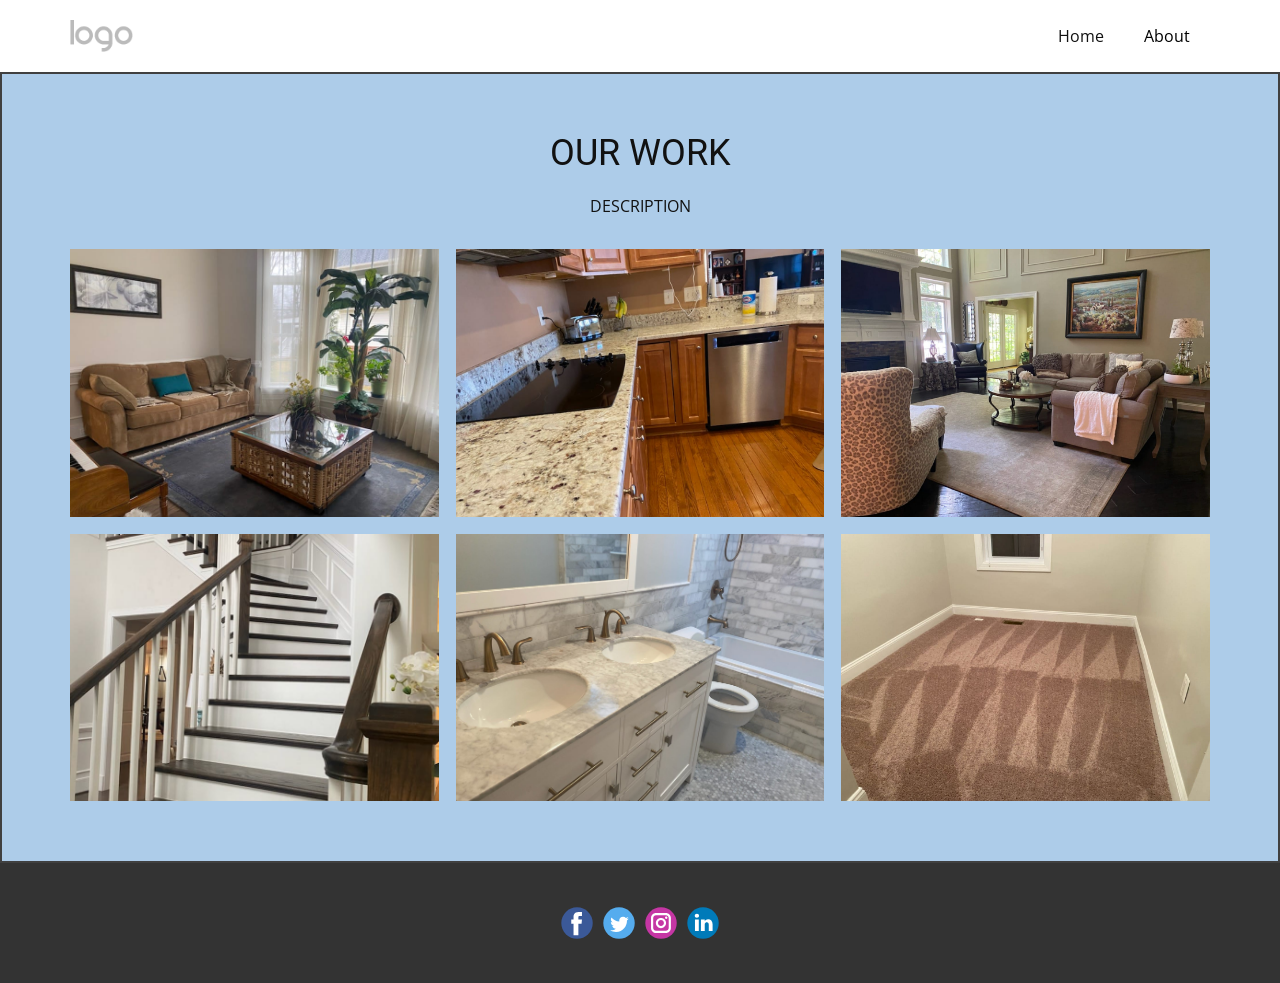
==== About.html @ bfa9fd85 "a" ====
<!DOCTYPE html>
<html style="font-size: 16px;">
  <head>
    <meta name="viewport" content="width=device-width, initial-scale=1.0">
    <meta charset="utf-8">
    <meta name="keywords" content="OUR WORK">
    <meta name="description" content="">
    <meta name="page_type" content="np-template-header-footer-from-plugin">
    <title>About</title>
    <link rel="stylesheet" href="nicepage.css" media="screen">
<link rel="stylesheet" href="About.css" media="screen">
    <script class="u-script" type="text/javascript" src="jquery.js" defer=""></script>
    <script class="u-script" type="text/javascript" src="nicepage.js" defer=""></script>
    <meta name="generator" content="Nicepage 4.6.5, nicepage.com">
    <link id="u-theme-google-font" rel="stylesheet" href="https://fonts.googleapis.com/css?family=Roboto:100,100i,300,300i,400,400i,500,500i,700,700i,900,900i|Open+Sans:300,300i,400,400i,500,500i,600,600i,700,700i,800,800i">
    
    
    <script type="application/ld+json">{
		"@context": "http://schema.org",
		"@type": "Organization",
		"name": "",
		"logo": "images/default-logo.png",
		"sameAs": []
}</script>
    <meta name="theme-color" content="#478ac9">
    <meta property="og:title" content="About">
    <meta property="og:type" content="website">
  </head>
  <body class="u-body u-xl-mode"><header class="u-align-center-sm u-align-center-xs u-clearfix u-header u-header" id="sec-b466"><div class="u-clearfix u-sheet u-sheet-1">
        <nav class="u-align-right u-menu u-menu-dropdown u-offcanvas u-menu-1">
          <div class="menu-collapse" style="font-size: 1rem;">
            <a class="u-button-style u-nav-link" href="#">
              <svg class="u-svg-link" preserveAspectRatio="xMidYMin slice" viewBox="0 0 302 302" style=""><use xmlns:xlink="http://www.w3.org/1999/xlink" xlink:href="#svg-8a8f"></use></svg>
              <svg xmlns="http://www.w3.org/2000/svg" xmlns:xlink="http://www.w3.org/1999/xlink" version="1.1" id="svg-8a8f" x="0px" y="0px" viewBox="0 0 302 302" style="enable-background:new 0 0 302 302;" xml:space="preserve" class="u-svg-content"><g><rect y="36" width="302" height="30"></rect><rect y="236" width="302" height="30"></rect><rect y="136" width="302" height="30"></rect>
</g><g></g><g></g><g></g><g></g><g></g><g></g><g></g><g></g><g></g><g></g><g></g><g></g><g></g><g></g><g></g></svg>
            </a>
          </div>
          <div class="u-custom-menu u-nav-container">
            <ul class="u-nav u-unstyled u-nav-1"><li class="u-nav-item"><a class="u-button-style u-nav-link u-text-active-black u-text-body-color u-text-hover-palette-2-base" href="Home.html" style="padding: 10px 20px;">Home</a>
</li><li class="u-nav-item"><a class="u-button-style u-nav-link u-text-active-black u-text-body-color u-text-hover-palette-2-base" href="About.html" style="padding: 10px 20px;">About</a>
</li></ul>
          </div>
          <div class="u-custom-menu u-nav-container-collapse">
            <div class="u-align-center u-black u-container-style u-inner-container-layout u-opacity u-opacity-95 u-sidenav">
              <div class="u-inner-container-layout u-sidenav-overflow">
                <div class="u-menu-close"></div>
                <ul class="u-align-center u-nav u-popupmenu-items u-unstyled u-nav-2"><li class="u-nav-item"><a class="u-button-style u-nav-link" href="Home.html" style="padding: 10px 20px;">Home</a>
</li><li class="u-nav-item"><a class="u-button-style u-nav-link" href="About.html" style="padding: 10px 20px;">About</a>
</li></ul>
              </div>
            </div>
            <div class="u-black u-menu-overlay u-opacity u-opacity-70"></div>
          </div>
        </nav>
        <a href="" class="u-image u-logo u-image-1" data-image-width="80" data-image-height="40">
          <img src="images/default-logo.png" class="u-logo-image u-logo-image-1">
        </a>
      </div></header>
    <section class="u-align-center u-border-2 u-border-grey-75 u-clearfix u-palette-1-light-2 u-section-1" id="sec-e76c">
      <div class="u-clearfix u-sheet u-valign-middle u-sheet-1">
        <h2 class="u-text u-text-default u-text-1">OUR WORK</h2>
        <p class="u-text u-text-2">DESCRIPTION</p>
        <div class="u-expanded-width u-gallery u-layout-grid u-lightbox u-show-text-on-hover u-gallery-1">
          <div class="u-gallery-inner u-gallery-inner-1">
            <div class="u-effect-fade u-gallery-item">
              <div class="u-back-slide" data-image-width="800" data-image-height="600">
                <img class="u-back-image u-expanded" src="images/sala.jpeg">
              </div>
              <div class="u-over-slide u-shading u-over-slide-1">
                <h3 class="u-gallery-heading"></h3>
                <p class="u-gallery-text"></p>
              </div>
            </div>
            <div class="u-effect-fade u-gallery-item">
              <div class="u-back-slide" data-image-width="1024" data-image-height="768">
                <img class="u-back-image u-expanded" src="images/cosina.jpeg">
              </div>
              <div class="u-over-slide u-shading u-over-slide-2">
                <h3 class="u-gallery-heading"></h3>
                <p class="u-gallery-text"></p>
              </div>
            </div>
            <div class="u-effect-fade u-gallery-item">
              <div class="u-back-slide" data-image-width="1280" data-image-height="960">
                <img class="u-back-image u-expanded" src="images/bigsala-11.jpeg">
              </div>
              <div class="u-over-slide u-shading u-over-slide-3">
                <h3 class="u-gallery-heading"></h3>
                <p class="u-gallery-text"></p>
              </div>
            </div>
            <div class="u-effect-fade u-gallery-item">
              <div class="u-back-slide" data-image-width="768" data-image-height="1024">
                <img class="u-back-image u-expanded" src="images/WhatsAppImage2022-03-14at2.26.53PM1.jpeg">
              </div>
              <div class="u-over-slide u-shading u-over-slide-4">
                <h3 class="u-gallery-heading"></h3>
                <p class="u-gallery-text"></p>
              </div>
            </div>
            <div class="u-effect-fade u-gallery-item">
              <div class="u-back-slide" data-image-width="1600" data-image-height="1200">
                <img class="u-back-image u-expanded" src="images/lavamanos.jpeg">
              </div>
              <div class="u-over-slide u-shading u-over-slide-5">
                <h3 class="u-gallery-heading"></h3>
                <p class="u-gallery-text"></p>
              </div>
            </div>
            <div class="u-effect-fade u-gallery-item">
              <div class="u-back-slide" data-image-width="1280" data-image-height="960">
                <img class="u-back-image u-expanded" src="images/room.jpeg">
              </div>
              <div class="u-over-slide u-shading u-over-slide-6">
                <h3 class="u-gallery-heading"></h3>
                <p class="u-gallery-text"></p>
              </div>
            </div>
          </div>
        </div>
      </div>
    </section>
    
    
    <footer class="u-clearfix u-footer u-grey-80" id="sec-1688"><div class="u-clearfix u-sheet u-sheet-1">
        <div class="u-align-left u-social-icons u-spacing-10 u-social-icons-1">
          <a class="u-social-url" title="facebook" target="_blank" href=""><span class="u-icon u-social-facebook u-social-icon u-icon-1"><svg class="u-svg-link" preserveAspectRatio="xMidYMin slice" viewBox="0 0 112 112" style=""><use xmlns:xlink="http://www.w3.org/1999/xlink" xlink:href="#svg-a291"></use></svg><svg class="u-svg-content" viewBox="0 0 112 112" x="0" y="0" id="svg-a291"><circle fill="currentColor" cx="56.1" cy="56.1" r="55"></circle><path fill="#FFFFFF" d="M73.5,31.6h-9.1c-1.4,0-3.6,0.8-3.6,3.9v8.5h12.6L72,58.3H60.8v40.8H43.9V58.3h-8V43.9h8v-9.2
            c0-6.7,3.1-17,17-17h12.5v13.9H73.5z"></path></svg></span>
          </a>
          <a class="u-social-url" title="twitter" target="_blank" href=""><span class="u-icon u-social-icon u-social-twitter u-icon-2"><svg class="u-svg-link" preserveAspectRatio="xMidYMin slice" viewBox="0 0 112 112" style=""><use xmlns:xlink="http://www.w3.org/1999/xlink" xlink:href="#svg-4e05"></use></svg><svg class="u-svg-content" viewBox="0 0 112 112" x="0" y="0" id="svg-4e05"><circle fill="currentColor" class="st0" cx="56.1" cy="56.1" r="55"></circle><path fill="#FFFFFF" d="M83.8,47.3c0,0.6,0,1.2,0,1.7c0,17.7-13.5,38.2-38.2,38.2C38,87.2,31,85,25,81.2c1,0.1,2.1,0.2,3.2,0.2
            c6.3,0,12.1-2.1,16.7-5.7c-5.9-0.1-10.8-4-12.5-9.3c0.8,0.2,1.7,0.2,2.5,0.2c1.2,0,2.4-0.2,3.5-0.5c-6.1-1.2-10.8-6.7-10.8-13.1
            c0-0.1,0-0.1,0-0.2c1.8,1,3.9,1.6,6.1,1.7c-3.6-2.4-6-6.5-6-11.2c0-2.5,0.7-4.8,1.8-6.7c6.6,8.1,16.5,13.5,27.6,14
            c-0.2-1-0.3-2-0.3-3.1c0-7.4,6-13.4,13.4-13.4c3.9,0,7.3,1.6,9.8,4.2c3.1-0.6,5.9-1.7,8.5-3.3c-1,3.1-3.1,5.8-5.9,7.4
            c2.7-0.3,5.3-1,7.7-2.1C88.7,43,86.4,45.4,83.8,47.3z"></path></svg></span>
          </a>
          <a class="u-social-url" title="instagram" target="_blank" href=""><span class="u-icon u-social-icon u-social-instagram u-icon-3"><svg class="u-svg-link" preserveAspectRatio="xMidYMin slice" viewBox="0 0 112 112" style=""><use xmlns:xlink="http://www.w3.org/1999/xlink" xlink:href="#svg-bc34"></use></svg><svg class="u-svg-content" viewBox="0 0 112 112" x="0" y="0" id="svg-bc34"><circle fill="currentColor" cx="56.1" cy="56.1" r="55"></circle><path fill="#FFFFFF" d="M55.9,38.2c-9.9,0-17.9,8-17.9,17.9C38,66,46,74,55.9,74c9.9,0,17.9-8,17.9-17.9C73.8,46.2,65.8,38.2,55.9,38.2
            z M55.9,66.4c-5.7,0-10.3-4.6-10.3-10.3c-0.1-5.7,4.6-10.3,10.3-10.3c5.7,0,10.3,4.6,10.3,10.3C66.2,61.8,61.6,66.4,55.9,66.4z"></path><path fill="#FFFFFF" d="M74.3,33.5c-2.3,0-4.2,1.9-4.2,4.2s1.9,4.2,4.2,4.2s4.2-1.9,4.2-4.2S76.6,33.5,74.3,33.5z"></path><path fill="#FFFFFF" d="M73.1,21.3H38.6c-9.7,0-17.5,7.9-17.5,17.5v34.5c0,9.7,7.9,17.6,17.5,17.6h34.5c9.7,0,17.5-7.9,17.5-17.5V38.8
            C90.6,29.1,82.7,21.3,73.1,21.3z M83,73.3c0,5.5-4.5,9.9-9.9,9.9H38.6c-5.5,0-9.9-4.5-9.9-9.9V38.8c0-5.5,4.5-9.9,9.9-9.9h34.5
            c5.5,0,9.9,4.5,9.9,9.9V73.3z"></path></svg></span>
          </a>
          <a class="u-social-url" title="linkedin" target="_blank" href=""><span class="u-icon u-social-icon u-social-linkedin u-icon-4"><svg class="u-svg-link" preserveAspectRatio="xMidYMin slice" viewBox="0 0 112 112" style=""><use xmlns:xlink="http://www.w3.org/1999/xlink" xlink:href="#svg-53a0"></use></svg><svg class="u-svg-content" viewBox="0 0 112 112" x="0" y="0" id="svg-53a0"><circle fill="currentColor" cx="56.1" cy="56.1" r="55"></circle><path fill="#FFFFFF" d="M41.3,83.7H27.9V43.4h13.4V83.7z M34.6,37.9L34.6,37.9c-4.6,0-7.5-3.1-7.5-7c0-4,3-7,7.6-7s7.4,3,7.5,7
            C42.2,34.8,39.2,37.9,34.6,37.9z M89.6,83.7H76.2V62.2c0-5.4-1.9-9.1-6.8-9.1c-3.7,0-5.9,2.5-6.9,4.9c-0.4,0.9-0.4,2.1-0.4,3.3v22.5
            H48.7c0,0,0.2-36.5,0-40.3h13.4v5.7c1.8-2.7,5-6.7,12.1-6.7c8.8,0,15.4,5.8,15.4,18.1V83.7z"></path></svg></span>
          </a>
        </div>
      </div></footer>
  
  </body>
</html>
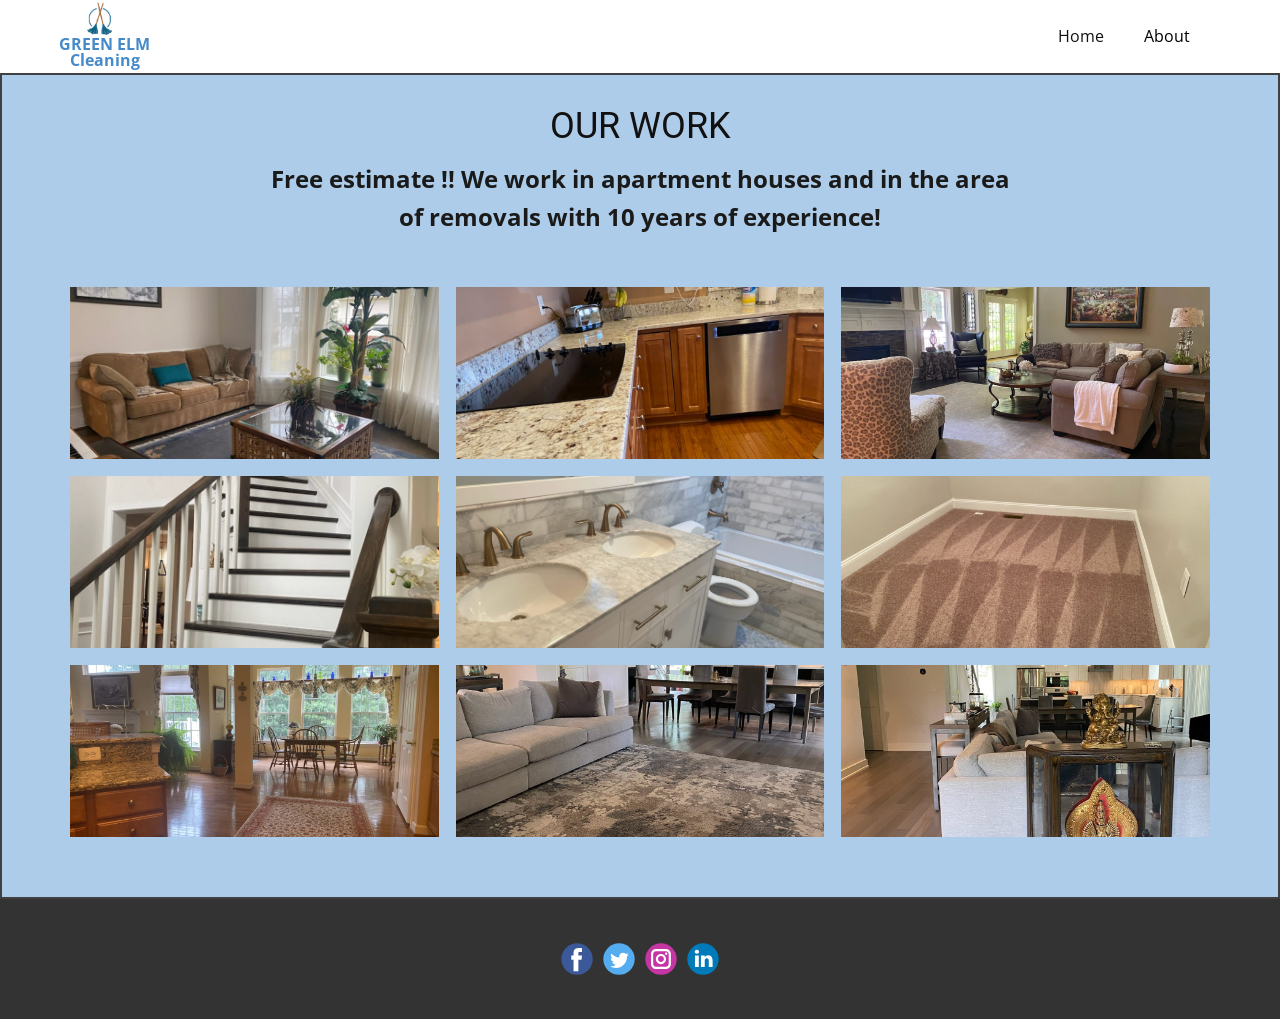
==== commit 75b4a830: "Final" ====
--- a/About.html
+++ b/About.html
@@ -6,11 +6,11 @@
     <meta name="keywords" content="OUR WORK">
     <meta name="description" content="">
     <meta name="page_type" content="np-template-header-footer-from-plugin">
-    <title>About</title>
-    <link rel="stylesheet" href="nicepage.css" media="screen">
+    <title>CleangHouse</title>
+    <link rel="stylesheet" href="fs.css" media="screen">
 <link rel="stylesheet" href="About.css" media="screen">
     <script class="u-script" type="text/javascript" src="jquery.js" defer=""></script>
-    <script class="u-script" type="text/javascript" src="nicepage.js" defer=""></script>
+    <script class="u-script" type="text/javascript" src="script.js" defer=""></script>
     <meta name="generator" content="Nicepage 4.6.5, nicepage.com">
     <link id="u-theme-google-font" rel="stylesheet" href="https://fonts.googleapis.com/css?family=Roboto:100,100i,300,300i,400,400i,500,500i,700,700i,900,900i|Open+Sans:300,300i,400,400i,500,500i,600,600i,700,700i,800,800i">
     
@@ -19,14 +19,17 @@
 		"@context": "http://schema.org",
 		"@type": "Organization",
 		"name": "",
-		"logo": "images/default-logo.png",
+		"logo": "images/Imagen1.png",
 		"sameAs": []
 }</script>
     <meta name="theme-color" content="#478ac9">
     <meta property="og:title" content="About">
     <meta property="og:type" content="website">
   </head>
-  <body class="u-body u-xl-mode"><header class="u-align-center-sm u-align-center-xs u-clearfix u-header u-header" id="sec-b466"><div class="u-clearfix u-sheet u-sheet-1">
+  <body class="u-body u-xl-mode"><header class="u-align-center-sm u-align-center-xs u-clearfix u-header u-header" id="sec-b466"><div class="u-clearfix u-sheet u-valign-bottom u-sheet-1">
+        <a  class="u-image u-logo u-image-1" data-image-width="169" data-image-height="175">
+          <img src="images/Imagen1.png" class="u-logo-image u-logo-image-1">
+        </a>
         <nav class="u-align-right u-menu u-menu-dropdown u-offcanvas u-menu-1">
           <div class="menu-collapse" style="font-size: 1rem;">
             <a class="u-button-style u-nav-link" href="#">
@@ -52,14 +55,20 @@
             <div class="u-black u-menu-overlay u-opacity u-opacity-70"></div>
           </div>
         </nav>
-        <a href="" class="u-image u-logo u-image-1" data-image-width="80" data-image-height="40">
-          <img src="images/default-logo.png" class="u-logo-image u-logo-image-1">
-        </a>
+        <p class="u-text u-text-default u-text-1">
+          <span class="u-text-palette-1-base" style="font-weight: 700;">GREEN ELM</span>
+          <br>
+        </p>
+        <p class="u-text u-text-default u-text-palette-1-dark-1 u-text-2">
+          <span class="u-text-palette-1-base" style="font-weight: 700;"> Cleaning<span style="font-weight: 700;"></span>
+          </span>
+          <br>
+        </p>
       </div></header>
     <section class="u-align-center u-border-2 u-border-grey-75 u-clearfix u-palette-1-light-2 u-section-1" id="sec-e76c">
-      <div class="u-clearfix u-sheet u-valign-middle u-sheet-1">
+      <div class="u-clearfix u-sheet u-sheet-1">
         <h2 class="u-text u-text-default u-text-1">OUR WORK</h2>
-        <p class="u-text u-text-2">DESCRIPTION</p>
+        <p class="u-text u-text-grey-90 u-text-2"> Free estimate !!  We work in apartment houses and in the area of ​​removals with 10 years of experience!</p>
         <div class="u-expanded-width u-gallery u-layout-grid u-lightbox u-show-text-on-hover u-gallery-1">
           <div class="u-gallery-inner u-gallery-inner-1">
             <div class="u-effect-fade u-gallery-item">
@@ -116,34 +125,60 @@
                 <p class="u-gallery-text"></p>
               </div>
             </div>
+            <div class="u-effect-fade u-gallery-item" data-image-width="1280" data-image-height="960">
+              <div class="u-back-slide">
+                <img class="u-back-image u-expanded" src="images/WhatsAppImage2022-03-14at6.04.10PM.jpeg">
+              </div>
+              <div class="u-over-slide u-shading u-over-slide-7">
+                <h3 class="u-gallery-heading"></h3>
+                <p class="u-gallery-text"></p>
+              </div>
+            </div>
+            <div class="u-effect-fade u-gallery-item" data-image-width="1200" data-image-height="1600">
+              <div class="u-back-slide">
+                <img class="u-back-image u-expanded" src="images/WhatsAppImage2022-03-14at6.04.09PM2.jpeg">
+              </div>
+              <div class="u-over-slide u-shading u-over-slide-8">
+                <h3 class="u-gallery-heading"></h3>
+                <p class="u-gallery-text"></p>
+              </div>
+            </div>
+            <div class="u-effect-fade u-gallery-item" data-image-width="1200" data-image-height="1600">
+              <div class="u-back-slide">
+                <img class="u-back-image u-expanded" src="images/WhatsAppImage2022-03-14at6.04.09PM1.jpeg">
+              </div>
+              <div class="u-over-slide u-shading u-over-slide-9">
+                <h3 class="u-gallery-heading"></h3>
+                <p class="u-gallery-text"></p>
+              </div>
+            </div>
           </div>
         </div>
       </div>
     </section>
     
     
-    <footer class="u-clearfix u-footer u-grey-80" id="sec-1688"><div class="u-clearfix u-sheet u-sheet-1">
+    <footer class="u-clearfix u-footer u-grey-80" id="sec-1688"><div class="u-clearfix u-sheet u-valign-middle u-sheet-1">
         <div class="u-align-left u-social-icons u-spacing-10 u-social-icons-1">
-          <a class="u-social-url" title="facebook" target="_blank" href=""><span class="u-icon u-social-facebook u-social-icon u-icon-1"><svg class="u-svg-link" preserveAspectRatio="xMidYMin slice" viewBox="0 0 112 112" style=""><use xmlns:xlink="http://www.w3.org/1999/xlink" xlink:href="#svg-a291"></use></svg><svg class="u-svg-content" viewBox="0 0 112 112" x="0" y="0" id="svg-a291"><circle fill="currentColor" cx="56.1" cy="56.1" r="55"></circle><path fill="#FFFFFF" d="M73.5,31.6h-9.1c-1.4,0-3.6,0.8-3.6,3.9v8.5h12.6L72,58.3H60.8v40.8H43.9V58.3h-8V43.9h8v-9.2
+          <a class="u-social-url" title="facebook" target="_blank"><span class="u-icon u-social-facebook u-social-icon u-icon-1"><svg class="u-svg-link" preserveAspectRatio="xMidYMin slice" viewBox="0 0 112 112" style=""><use xmlns:xlink="http://www.w3.org/1999/xlink" xlink:href="#svg-a291"></use></svg><svg class="u-svg-content" viewBox="0 0 112 112" x="0" y="0" id="svg-a291"><circle fill="currentColor" cx="56.1" cy="56.1" r="55"></circle><path fill="#FFFFFF" d="M73.5,31.6h-9.1c-1.4,0-3.6,0.8-3.6,3.9v8.5h12.6L72,58.3H60.8v40.8H43.9V58.3h-8V43.9h8v-9.2
             c0-6.7,3.1-17,17-17h12.5v13.9H73.5z"></path></svg></span>
           </a>
-          <a class="u-social-url" title="twitter" target="_blank" href=""><span class="u-icon u-social-icon u-social-twitter u-icon-2"><svg class="u-svg-link" preserveAspectRatio="xMidYMin slice" viewBox="0 0 112 112" style=""><use xmlns:xlink="http://www.w3.org/1999/xlink" xlink:href="#svg-4e05"></use></svg><svg class="u-svg-content" viewBox="0 0 112 112" x="0" y="0" id="svg-4e05"><circle fill="currentColor" class="st0" cx="56.1" cy="56.1" r="55"></circle><path fill="#FFFFFF" d="M83.8,47.3c0,0.6,0,1.2,0,1.7c0,17.7-13.5,38.2-38.2,38.2C38,87.2,31,85,25,81.2c1,0.1,2.1,0.2,3.2,0.2
+          <a class="u-social-url" title="twitter" target="_blank"><span class="u-icon u-social-icon u-social-twitter u-icon-2"><svg class="u-svg-link" preserveAspectRatio="xMidYMin slice" viewBox="0 0 112 112" style=""><use xmlns:xlink="http://www.w3.org/1999/xlink" xlink:href="#svg-4e05"></use></svg><svg class="u-svg-content" viewBox="0 0 112 112" x="0" y="0" id="svg-4e05"><circle fill="currentColor" class="st0" cx="56.1" cy="56.1" r="55"></circle><path fill="#FFFFFF" d="M83.8,47.3c0,0.6,0,1.2,0,1.7c0,17.7-13.5,38.2-38.2,38.2C38,87.2,31,85,25,81.2c1,0.1,2.1,0.2,3.2,0.2
             c6.3,0,12.1-2.1,16.7-5.7c-5.9-0.1-10.8-4-12.5-9.3c0.8,0.2,1.7,0.2,2.5,0.2c1.2,0,2.4-0.2,3.5-0.5c-6.1-1.2-10.8-6.7-10.8-13.1
             c0-0.1,0-0.1,0-0.2c1.8,1,3.9,1.6,6.1,1.7c-3.6-2.4-6-6.5-6-11.2c0-2.5,0.7-4.8,1.8-6.7c6.6,8.1,16.5,13.5,27.6,14
             c-0.2-1-0.3-2-0.3-3.1c0-7.4,6-13.4,13.4-13.4c3.9,0,7.3,1.6,9.8,4.2c3.1-0.6,5.9-1.7,8.5-3.3c-1,3.1-3.1,5.8-5.9,7.4
             c2.7-0.3,5.3-1,7.7-2.1C88.7,43,86.4,45.4,83.8,47.3z"></path></svg></span>
           </a>
-          <a class="u-social-url" title="instagram" target="_blank" href=""><span class="u-icon u-social-icon u-social-instagram u-icon-3"><svg class="u-svg-link" preserveAspectRatio="xMidYMin slice" viewBox="0 0 112 112" style=""><use xmlns:xlink="http://www.w3.org/1999/xlink" xlink:href="#svg-bc34"></use></svg><svg class="u-svg-content" viewBox="0 0 112 112" x="0" y="0" id="svg-bc34"><circle fill="currentColor" cx="56.1" cy="56.1" r="55"></circle><path fill="#FFFFFF" d="M55.9,38.2c-9.9,0-17.9,8-17.9,17.9C38,66,46,74,55.9,74c9.9,0,17.9-8,17.9-17.9C73.8,46.2,65.8,38.2,55.9,38.2
+          <a class="u-social-url" title="instagram" target="_blank"><span class="u-icon u-social-icon u-social-instagram u-icon-3"><svg class="u-svg-link" preserveAspectRatio="xMidYMin slice" viewBox="0 0 112 112" style=""><use xmlns:xlink="http://www.w3.org/1999/xlink" xlink:href="#svg-bc34"></use></svg><svg class="u-svg-content" viewBox="0 0 112 112" x="0" y="0" id="svg-bc34"><circle fill="currentColor" cx="56.1" cy="56.1" r="55"></circle><path fill="#FFFFFF" d="M55.9,38.2c-9.9,0-17.9,8-17.9,17.9C38,66,46,74,55.9,74c9.9,0,17.9-8,17.9-17.9C73.8,46.2,65.8,38.2,55.9,38.2
             z M55.9,66.4c-5.7,0-10.3-4.6-10.3-10.3c-0.1-5.7,4.6-10.3,10.3-10.3c5.7,0,10.3,4.6,10.3,10.3C66.2,61.8,61.6,66.4,55.9,66.4z"></path><path fill="#FFFFFF" d="M74.3,33.5c-2.3,0-4.2,1.9-4.2,4.2s1.9,4.2,4.2,4.2s4.2-1.9,4.2-4.2S76.6,33.5,74.3,33.5z"></path><path fill="#FFFFFF" d="M73.1,21.3H38.6c-9.7,0-17.5,7.9-17.5,17.5v34.5c0,9.7,7.9,17.6,17.5,17.6h34.5c9.7,0,17.5-7.9,17.5-17.5V38.8
             C90.6,29.1,82.7,21.3,73.1,21.3z M83,73.3c0,5.5-4.5,9.9-9.9,9.9H38.6c-5.5,0-9.9-4.5-9.9-9.9V38.8c0-5.5,4.5-9.9,9.9-9.9h34.5
             c5.5,0,9.9,4.5,9.9,9.9V73.3z"></path></svg></span>
           </a>
-          <a class="u-social-url" title="linkedin" target="_blank" href=""><span class="u-icon u-social-icon u-social-linkedin u-icon-4"><svg class="u-svg-link" preserveAspectRatio="xMidYMin slice" viewBox="0 0 112 112" style=""><use xmlns:xlink="http://www.w3.org/1999/xlink" xlink:href="#svg-53a0"></use></svg><svg class="u-svg-content" viewBox="0 0 112 112" x="0" y="0" id="svg-53a0"><circle fill="currentColor" cx="56.1" cy="56.1" r="55"></circle><path fill="#FFFFFF" d="M41.3,83.7H27.9V43.4h13.4V83.7z M34.6,37.9L34.6,37.9c-4.6,0-7.5-3.1-7.5-7c0-4,3-7,7.6-7s7.4,3,7.5,7
+          <a class="u-social-url" title="linkedin" target="_blank"><span class="u-icon u-social-icon u-social-linkedin u-icon-4"><svg class="u-svg-link" preserveAspectRatio="xMidYMin slice" viewBox="0 0 112 112" style=""><use xmlns:xlink="http://www.w3.org/1999/xlink" xlink:href="#svg-53a0"></use></svg><svg class="u-svg-content" viewBox="0 0 112 112" x="0" y="0" id="svg-53a0"><circle fill="currentColor" cx="56.1" cy="56.1" r="55"></circle><path fill="#FFFFFF" d="M41.3,83.7H27.9V43.4h13.4V83.7z M34.6,37.9L34.6,37.9c-4.6,0-7.5-3.1-7.5-7c0-4,3-7,7.6-7s7.4,3,7.5,7
             C42.2,34.8,39.2,37.9,34.6,37.9z M89.6,83.7H76.2V62.2c0-5.4-1.9-9.1-6.8-9.1c-3.7,0-5.9,2.5-6.9,4.9c-0.4,0.9-0.4,2.1-0.4,3.3v22.5
             H48.7c0,0,0.2-36.5,0-40.3h13.4v5.7c1.8-2.7,5-6.7,12.1-6.7c8.8,0,15.4,5.8,15.4,18.1V83.7z"></path></svg></span>
           </a>
         </div>
       </div></footer>
-  
   </body>
 </html>
--- a/fs.css
+++ b/fs.css
@@ -0,0 +1,36451 @@
+
+.fr-clearfix::after {
+  clear: both;
+  display: block;
+  content: "";
+  height: 0; }
+
+.fr-hide-by-clipping {
+  position: absolute;
+  width: 1px;
+  height: 1px;
+  padding: 0;
+  margin: -1px;
+  overflow: hidden;
+  clip: rect(0, 0, 0, 0);
+  border: 0; }
+
+.fr-view img.fr-rounded, .fr-view .fr-img-caption.fr-rounded img {
+  border-radius: 10px;
+  -moz-border-radius: 10px;
+  -webkit-border-radius: 10px;
+  -moz-background-clip: padding;
+  -webkit-background-clip: padding-box;
+  background-clip: padding-box; }
+
+.fr-view img.fr-shadow, .fr-view .fr-img-caption.fr-shadow img {
+  -webkit-box-shadow: 10px 10px 5px 0px #cccccc;
+  -moz-box-shadow: 10px 10px 5px 0px #cccccc;
+  box-shadow: 10px 10px 5px 0px #cccccc; }
+
+.fr-view img.fr-bordered, .fr-view .fr-img-caption.fr-bordered img {
+  border: solid 5px #CCC; }
+
+.fr-view img.fr-bordered {
+  -webkit-box-sizing: content-box;
+  -moz-box-sizing: content-box;
+  box-sizing: content-box; }
+
+.fr-view .fr-img-caption.fr-bordered img {
+  -webkit-box-sizing: border-box;
+  -moz-box-sizing: border-box;
+  box-sizing: border-box; }
+
+.fr-view {
+  word-wrap: break-word; }
+  .fr-view span[style~="color:"] a {
+    color: inherit; }
+  .fr-view strong {
+    font-weight: 700; }
+  .fr-view table[border='0'] td:not([class]), .fr-view table[border='0'] th:not([class]), .fr-view table[border='0'] td[class=""], .fr-view table[border='0'] th[class=""] {
+    border-width: 0px; }
+  .fr-view table {
+    border: none;
+    border-collapse: collapse;
+    empty-cells: show;
+    max-width: 100%; }
+    .fr-view table td {
+      min-width: 5px; }
+    .fr-view table.fr-dashed-borders td, .fr-view table.fr-dashed-borders th {
+      border-style: dashed; }
+    .fr-view table.fr-alternate-rows tbody tr:nth-child(2n) {
+      background: whitesmoke; }
+    .fr-view table td, .fr-view table th {
+      border: 1px solid #DDD; }
+      .fr-view table td:empty, .fr-view table th:empty {
+        height: 20px; }
+      .fr-view table td.fr-highlighted, .fr-view table th.fr-highlighted {
+        border: 1px double red; }
+      .fr-view table td.fr-thick, .fr-view table th.fr-thick {
+        border-width: 2px; }
+    .fr-view table th {
+      background: #ececec; }
+  .fr-view hr {
+    clear: both;
+    user-select: none;
+    -o-user-select: none;
+    -moz-user-select: none;
+    -khtml-user-select: none;
+    -webkit-user-select: none;
+    -ms-user-select: none;
+    break-after: always;
+    page-break-after: always; }
+  .fr-view .fr-file {
+    position: relative; }
+    .fr-view .fr-file::after {
+      position: relative;
+      content: "\1F4CE";
+      font-weight: normal; }
+  .fr-view pre {
+    white-space: pre-wrap;
+    word-wrap: break-word;
+    overflow: visible; }
+/*  .fr-view[dir="rtl"] blockquote {
+    border-left: none;
+    border-right: solid 2px #5E35B1;
+    margin-right: 0;
+    padding-right: 5px;
+    padding-left: 0; }
+    .fr-view[dir="rtl"] blockquote blockquote {
+      border-color: #00BCD4; }
+      .fr-view[dir="rtl"] blockquote blockquote blockquote {
+        border-color: #43A047; }
+  .fr-view blockquote {
+    border-left: solid 2px #5E35B1;
+    margin-left: 0;
+    padding-left: 5px;
+    color: #5E35B1; }
+    .fr-view blockquote blockquote {
+      border-color: #00BCD4;
+      color: #00BCD4; }
+      .fr-view blockquote blockquote blockquote {
+        border-color: #43A047;
+        color: #43A047; } */
+  .fr-view span.fr-emoticon {
+    font-weight: normal;
+    font-family: "Apple Color Emoji","Segoe UI Emoji","NotoColorEmoji","Segoe UI Symbol","Android Emoji","EmojiSymbols";
+    display: inline;
+    line-height: 0; }
+    .fr-view span.fr-emoticon.fr-emoticon-img {
+      background-repeat: no-repeat !important;
+      font-size: inherit;
+      height: 1em;
+      width: 1em;
+      min-height: 20px;
+      min-width: 20px;
+      display: inline-block;
+      margin: -.1em .1em .1em;
+      line-height: 1;
+      vertical-align: middle; }
+  .fr-view .fr-text-gray {
+    color: #AAA !important; }
+  .fr-view .fr-text-bordered {
+    border-top: solid 1px #222;
+    border-bottom: solid 1px #222;
+    padding: 10px 0; }
+  .fr-view .fr-text-spaced {
+    letter-spacing: 1px; }
+  .fr-view .fr-text-uppercase {
+    text-transform: uppercase; }
+  .fr-view .fr-class-highlighted {
+    background-color: #ffff00; }
+  .fr-view .fr-class-code {
+    border-color: #cccccc;
+    border-radius: 2px;
+    -moz-border-radius: 2px;
+    -webkit-border-radius: 2px;
+    -moz-background-clip: padding;
+    -webkit-background-clip: padding-box;
+    background-clip: padding-box;
+    background: #f5f5f5;
+    padding: 10px;
+    font-family: "Courier New", Courier, monospace; }
+  .fr-view .fr-class-transparency {
+    opacity: 0.5; }
+  .fr-view img {
+    position: relative;
+    max-width: 100%; }
+    .fr-view img.fr-dib {
+      margin: 10px auto;
+      display: block;
+      float: none;
+      vertical-align: top; }
+      .fr-view img.fr-dib.fr-fil {
+        margin-left: 0;
+        text-align: left; }
+      .fr-view img.fr-dib.fr-fir {
+        margin-right: 0;
+        text-align: right; }
+    .fr-view img.fr-dii {
+      display: inline-block;
+      float: none;
+      vertical-align: bottom;
+      margin-left: 5px;
+      margin-right: 5px;
+      max-width: calc(100% - (2 * 5px)); }
+      .fr-view img.fr-dii.fr-fil {
+        float: left;
+        margin: 10px 15px 10px 0;
+        max-width: calc(100% - 5px); }
+      .fr-view img.fr-dii.fr-fir {
+        float: right;
+        margin: 10px 0 10px 15px;
+        max-width: calc(100% - 5px); }
+  .fr-view span.fr-img-caption {
+    position: relative;
+    max-width: 100%; }
+    .fr-view span.fr-img-caption.fr-dib {
+      margin: 5px auto;
+      display: block;
+      float: none;
+      vertical-align: top; }
+      .fr-view span.fr-img-caption.fr-dib.fr-fil {
+        margin-left: 0;
+        text-align: left; }
+      .fr-view span.fr-img-caption.fr-dib.fr-fir {
+        margin-right: 0;
+        text-align: right; }
+    .fr-view span.fr-img-caption.fr-dii {
+      display: inline-block;
+      float: none;
+      vertical-align: bottom;
+      margin-left: 5px;
+      margin-right: 5px;
+      max-width: calc(100% - (2 * 5px)); }
+      .fr-view span.fr-img-caption.fr-dii.fr-fil {
+        float: left;
+        margin: 5px 5px 5px 0;
+        max-width: calc(100% - 5px); }
+      .fr-view span.fr-img-caption.fr-dii.fr-fir {
+        float: right;
+        margin: 5px 0 5px 5px;
+        max-width: calc(100% - 5px); }
+  .fr-view .fr-video {
+    text-align: center;
+    position: relative; }
+    .fr-view .fr-video.fr-rv {
+      padding-bottom: 56.25%;
+      padding-top: 30px;
+      height: 0;
+      overflow: hidden; }
+      .fr-view .fr-video.fr-rv > iframe, .fr-view .fr-video.fr-rv object, .fr-view .fr-video.fr-rv embed {
+        position: absolute !important;
+        top: 0;
+        left: 0;
+        width: 100%;
+        height: 100%; }
+    .fr-view .fr-video > * {
+      -webkit-box-sizing: content-box;
+      -moz-box-sizing: content-box;
+      box-sizing: content-box;
+      max-width: 100%;
+      border: none; }
+    .fr-view .fr-video.fr-dvb {
+      display: block;
+      clear: both; }
+      .fr-view .fr-video.fr-dvb.fr-fvl {
+        text-align: left; }
+      .fr-view .fr-video.fr-dvb.fr-fvr {
+        text-align: right; }
+    .fr-view .fr-video.fr-dvi {
+      display: inline-block; }
+      .fr-view .fr-video.fr-dvi.fr-fvl {
+        float: left; }
+      .fr-view .fr-video.fr-dvi.fr-fvr {
+        float: right; }
+  .fr-view a.fr-strong {
+    font-weight: 700; }
+  .fr-view a.fr-green {
+    color: green; }
+  .fr-view .fr-img-caption {
+    text-align: center; }
+    .fr-view .fr-img-caption .fr-img-wrap {
+      padding: 0;
+      margin: auto;
+      text-align: center;
+      width: 100%; }
+      .fr-view .fr-img-caption .fr-img-wrap a {
+        display: block; }
+      .fr-view .fr-img-caption .fr-img-wrap img {
+        display: block;
+        margin: auto;
+        width: 100%; }
+      .fr-view .fr-img-caption .fr-img-wrap > span {
+        margin: auto;
+        display: block;
+        padding: 5px 5px 10px;
+        font-size: 14px;
+        font-weight: initial;
+        -webkit-box-sizing: border-box;
+        -moz-box-sizing: border-box;
+        box-sizing: border-box;
+        -webkit-opacity: 0.9;
+        -moz-opacity: 0.9;
+        opacity: 0.9;
+        -ms-filter: "progid:DXImageTransform.Microsoft.Alpha(Opacity=0)";
+        width: 100%;
+        text-align: center; }
+  .fr-view button.fr-rounded, .fr-view input.fr-rounded, .fr-view textarea.fr-rounded {
+    border-radius: 10px;
+    -moz-border-radius: 10px;
+    -webkit-border-radius: 10px;
+    -moz-background-clip: padding;
+    -webkit-background-clip: padding-box;
+    background-clip: padding-box; }
+  .fr-view button.fr-large, .fr-view input.fr-large, .fr-view textarea.fr-large {
+    font-size: 24px; }
+
+/**
+ * Image style.
+ */
+a.fr-view.fr-strong {
+  font-weight: 700; }
+a.fr-view.fr-green {
+  color: green; }
+
+/**
+ * Link style.
+ */
+img.fr-view {
+  position: relative;
+  max-width: 100%; }
+  img.fr-view.fr-dib {
+    margin: 5px auto;
+    display: block;
+    float: none;
+    vertical-align: top; }
+    img.fr-view.fr-dib.fr-fil {
+      margin-left: 0;
+      text-align: left; }
+    img.fr-view.fr-dib.fr-fir {
+      margin-right: 0;
+      text-align: right; }
+  img.fr-view.fr-dii {
+    display: inline-block;
+    float: none;
+    vertical-align: bottom;
+    margin-left: 5px;
+    margin-right: 5px;
+    max-width: calc(100% - (2 * 5px)); }
+    img.fr-view.fr-dii.fr-fil {
+      float: left;
+      margin: 5px 5px 5px 0;
+      max-width: calc(100% - 5px); }
+    img.fr-view.fr-dii.fr-fir {
+      float: right;
+      margin: 5px 0 5px 5px;
+      max-width: calc(100% - 5px); }
+
+span.fr-img-caption.fr-view {
+  position: relative;
+  max-width: 100%; }
+  span.fr-img-caption.fr-view.fr-dib {
+    margin: 5px auto;
+    display: block;
+    float: none;
+    vertical-align: top; }
+    span.fr-img-caption.fr-view.fr-dib.fr-fil {
+      margin-left: 0;
+      text-align: left; }
+    span.fr-img-caption.fr-view.fr-dib.fr-fir {
+      margin-right: 0;
+      text-align: right; }
+  span.fr-img-caption.fr-view.fr-dii {
+    display: inline-block;
+    float: none;
+    vertical-align: bottom;
+    margin-left: 5px;
+    margin-right: 5px;
+    max-width: calc(100% - (2 * 5px)); }
+    span.fr-img-caption.fr-view.fr-dii.fr-fil {
+      float: left;
+      margin: 5px 5px 5px 0;
+      max-width: calc(100% - 5px); }
+    span.fr-img-caption.fr-view.fr-dii.fr-fir {
+      float: right;
+      margin: 5px 0 5px 5px;
+      max-width: calc(100% - 5px); }
+/*end-commonstyles library*/@charset "UTF-8";
+/*! normalize.css v4.1.1 | MIT License | github.com/necolas/normalize.css */
+html {
+  font-family: sans-serif;
+  -ms-text-size-adjust: 100%;
+  -webkit-text-size-adjust: 100%;
+}
+body {
+  margin: 0;
+}
+article,
+aside,
+details,
+figcaption,
+figure,
+footer,
+header,
+main,
+menu,
+nav,
+section,
+summary {
+  display: block;
+}
+audio,
+canvas,
+progress,
+video {
+  display: inline-block;
+}
+audio:not([controls]) {
+  display: none;
+  height: 0;
+}
+progress {
+  vertical-align: baseline;
+}
+template,
+[hidden] {
+  display: none;
+}
+a {
+  background-color: transparent;
+  -webkit-text-decoration-skip: objects;
+}
+a:active,
+a:hover {
+  outline-width: 0;
+}
+abbr[title] {
+  border-bottom: none;
+  text-decoration: underline;
+}
+b,
+strong {
+  font-weight: inherit;
+  font-weight: bold;
+}
+dfn {
+  font-style: italic;
+}
+h1 {
+  font-size: 2em;
+  margin: 0.67em 0;
+}
+mark {
+  background-color: #ff0;
+  color: #000;
+}
+small {
+  font-size: 80%;
+}
+sub,
+sup {
+  font-size: 75%;
+  line-height: 0;
+  position: relative;
+  vertical-align: baseline;
+}
+sub {
+  bottom: -0.25em;
+}
+sup {
+  top: -0.5em;
+}
+img {
+  border-style: none;
+}
+svg:not(:root) {
+  overflow: hidden;
+}
+code,
+kbd,
+pre,
+samp {
+  font-family: monospace,monospace;
+  font-size: 1em;
+}
+hr {
+  box-sizing: content-box;
+  height: 0;
+  overflow: visible;
+}
+button,
+input,
+optgroup,
+select,
+textarea {
+  color: inherit;
+  font: inherit;
+  margin: 0;
+}
+optgroup {
+  font-weight: 700;
+}
+button,
+input {
+  overflow: visible;
+}
+button,
+select {
+  text-transform: none;
+}
+button,
+html [type="button"],
+[type="reset"],
+[type="submit"] {
+  -webkit-appearance: button;
+}
+button::-moz-focus-inner,
+[type="button"]::-moz-focus-inner,
+[type="reset"]::-moz-focus-inner,
+[type="submit"]::-moz-focus-inner {
+  border-style: none;
+  padding: 0;
+}
+button:-moz-focusring,
+[type="button"]:-moz-focusring,
+[type="reset"]:-moz-focusring,
+[type="submit"]:-moz-focusring {
+  outline: 1px dotted ButtonText;
+}
+fieldset {
+  border: 1px solid silver;
+  margin: 0 2px;
+  padding: 0.35em 0.625em 0.75em;
+}
+legend {
+  box-sizing: border-box;
+  color: inherit;
+  display: table;
+  max-width: 100%;
+  padding: 0;
+  white-space: normal;
+}
+textarea {
+  overflow: auto;
+}
+[type="checkbox"],
+[type="radio"] {
+  box-sizing: border-box;
+  padding: 0;
+}
+[type="number"]::-webkit-inner-spin-button,
+[type="number"]::-webkit-outer-spin-button {
+  height: auto;
+}
+[type="search"] {
+  -webkit-appearance: textfield;
+  outline-offset: -2px;
+}
+[type="search"]::-webkit-search-cancel-button,
+[type="search"]::-webkit-search-decoration {
+  -webkit-appearance: none;
+}
+::-webkit-input-placeholder {
+  color: inherit;
+  opacity: 0.54;
+}
+::-webkit-file-upload-button {
+  -webkit-appearance: button;
+  font: inherit;
+}
+ul,
+ol {
+  padding-left: 20px;
+}
+/* Fade effect */
+/* Over effect */
+/* Slide effect */
+/* Over and Slide effect */
+/* Flip Left effect */
+/* Flip Right effect */
+/* Flip Top effect */
+/* Flip Bottom effect */
+/* Wobble Left effect */
+/* Wobble Right effect */
+/* Wobble top effect */
+/* Wobble bottom effect */
+/* Zoom and Rotate Effects */
+/* Utility */
+.u-over-slide {
+  position: absolute;
+  left: 0;
+  top: 0;
+  width: 100%;
+  height: 100%;
+}
+.u-background-effect {
+  overflow: hidden;
+}
+.u-background-effect ~ .u-container-layout {
+  cursor: pointer;
+}
+/* Fade effect */
+.u-effect-fade .u-over-slide {
+  opacity: 0;
+  transition: all 500ms ease;
+}
+.u-effect-fade:hover .u-over-slide,
+.u-effect-fade.u-effect-active .u-over-slide {
+  opacity: 1;
+}
+/* Over effect */
+.u-effect-over-left .u-over-slide {
+  transform: translate(-100%, 0);
+  transition: all 500ms ease;
+}
+.u-effect-over-left:hover .u-over-slide,
+.u-effect-over-left.u-effect-active .u-over-slide {
+  transform: translate(0, 0);
+}
+.u-effect-over-right .u-over-slide {
+  transform: translate(100%, 0);
+  transition: all 500ms ease;
+}
+.u-effect-over-right:hover .u-over-slide,
+.u-effect-over-right.u-effect-active .u-over-slide {
+  transform: translate(0, 0);
+}
+.u-effect-over-top .u-over-slide {
+  transform: translate(0, -100%);
+  transition: all 500ms ease;
+}
+.u-effect-over-top:hover .u-over-slide,
+.u-effect-over-top.u-effect-active .u-over-slide {
+  transform: translate(0, 0);
+}
+.u-effect-over-bottom .u-over-slide {
+  transform: translate(0, 100%);
+  transition: all 500ms ease;
+}
+.u-effect-over-bottom:hover .u-over-slide,
+.u-effect-over-bottom.u-effect-active .u-over-slide {
+  transform: translate(0, 0);
+}
+.u-effect-over-topleft .u-over-slide {
+  transform: translate(-100%, -100%);
+  transition: all 500ms ease;
+}
+.u-effect-over-topleft:hover .u-over-slide,
+.u-effect-over-topleft.u-effect-active .u-over-slide {
+  transform: translate(0, 0);
+}
+.u-effect-over-topright .u-over-slide {
+  transform: translate(100%, -100%);
+  transition: all 500ms ease;
+}
+.u-effect-over-topright:hover .u-over-slide,
+.u-effect-over-topright.u-effect-active .u-over-slide {
+  transform: translate(0, 0);
+}
+.u-effect-over-bottomleft .u-over-slide {
+  transform: translate(-100%, 100%);
+  transition: all 500ms ease;
+}
+.u-effect-over-bottomleft:hover .u-over-slide,
+.u-effect-over-bottomleft.u-effect-active .u-over-slide {
+  transform: translate(0, 0);
+}
+.u-effect-over-bottomright .u-over-slide {
+  transform: translate(100%, 100%);
+  transition: all 500ms ease;
+}
+.u-effect-over-bottomright:hover .u-over-slide,
+.u-effect-over-bottomright.u-effect-active .u-over-slide {
+  transform: translate(0, 0);
+}
+/* Slide effect */
+.u-effect-slide-left .u-over-slide {
+  transform: translate(-100%, 0);
+  transition: all 500ms ease;
+}
+.u-effect-slide-left:hover .u-over-slide,
+.u-effect-slide-left.u-effect-active .u-over-slide {
+  transform: translate(0, 0);
+}
+.u-effect-slide-left .u-back-slide {
+  transition: all 500ms ease;
+}
+.u-effect-slide-left:hover .u-back-slide,
+.u-effect-slide-left.u-effect-active .u-back-slide {
+  transform: translate(100%, 0);
+}
+.u-effect-slide-right .u-over-slide {
+  transform: translate(100%, 0);
+  transition: all 500ms ease;
+}
+.u-effect-slide-right:hover .u-over-slide,
+.u-effect-slide-right.u-effect-active .u-over-slide {
+  transform: translate(0, 0);
+}
+.u-effect-slide-right .u-back-slide {
+  transition: all 500ms ease;
+}
+.u-effect-slide-right:hover .u-back-slide,
+.u-effect-slide-right.u-effect-active .u-back-slide {
+  transform: translate(-100%, 0);
+}
+.u-effect-slide-top .u-over-slide {
+  transform: translate(0, -100%);
+  transition: all 500ms ease;
+}
+.u-effect-slide-top:hover .u-over-slide,
+.u-effect-slide-top.u-effect-active .u-over-slide {
+  transform: translate(0, 0);
+}
+.u-effect-slide-top .u-back-slide {
+  transition: all 500ms ease;
+}
+.u-effect-slide-top:hover .u-back-slide,
+.u-effect-slide-top.u-effect-active .u-back-slide {
+  transform: translate(0, 100%);
+}
+.u-effect-slide-bottom .u-over-slide {
+  transform: translate(0, 100%);
+  transition: all 500ms ease;
+}
+.u-effect-slide-bottom:hover .u-over-slide,
+.u-effect-slide-bottom.u-effect-active .u-over-slide {
+  transform: translate(0, 0);
+}
+.u-effect-slide-bottom .u-back-slide {
+  transition: all 500ms ease;
+}
+.u-effect-slide-bottom:hover .u-back-slide,
+.u-effect-slide-bottom.u-effect-active .u-back-slide {
+  transform: translate(0, -100%);
+}
+.u-effect-slide-topleft .u-over-slide {
+  transform: translate(-100%, -100%);
+  transition: all 500ms ease;
+}
+.u-effect-slide-topleft:hover .u-over-slide,
+.u-effect-slide-topleft.u-effect-active .u-over-slide {
+  transform: translate(0, 0);
+}
+.u-effect-slide-topleft .u-back-slide {
+  transition: all 500ms ease;
+}
+.u-effect-slide-topleft:hover .u-back-slide,
+.u-effect-slide-topleft.u-effect-active .u-back-slide {
+  transform: translate(100%, 100%);
+}
+.u-effect-slide-topright .u-over-slide {
+  transform: translate(100%, -100%);
+  transition: all 500ms ease;
+}
+.u-effect-slide-topright:hover .u-over-slide,
+.u-effect-slide-topright.u-effect-active .u-over-slide {
+  transform: translate(0, 0);
+}
+.u-effect-slide-topright .u-back-slide {
+  transition: all 500ms ease;
+}
+.u-effect-slide-topright:hover .u-back-slide,
+.u-effect-slide-topright.u-effect-active .u-back-slide {
+  transform: translate(-100%, 100%);
+}
+.u-effect-slide-bottomleft .u-over-slide {
+  transform: translate(-100%, 100%);
+  transition: all 500ms ease;
+}
+.u-effect-slide-bottomleft:hover .u-over-slide,
+.u-effect-slide-bottomleft.u-effect-active .u-over-slide {
+  transform: translate(0, 0);
+}
+.u-effect-slide-bottomleft .u-back-slide {
+  transition: all 500ms ease;
+}
+.u-effect-slide-bottomleft:hover .u-back-slide,
+.u-effect-slide-bottomleft.u-effect-active .u-back-slide {
+  transform: translate(100%, -100%);
+}
+.u-effect-slide-bottomright .u-over-slide {
+  transform: translate(100%, 100%);
+  transition: all 500ms ease;
+}
+.u-effect-slide-bottomright:hover .u-over-slide,
+.u-effect-slide-bottomright.u-effect-active .u-over-slide {
+  transform: translate(0, 0);
+}
+.u-effect-slide-bottomright .u-back-slide {
+  transition: all 500ms ease;
+}
+.u-effect-slide-bottomright:hover .u-back-slide,
+.u-effect-slide-bottomright.u-effect-active .u-back-slide {
+  transform: translate(-100%, -100%);
+}
+/* Flip */
+.u-effect-flip-left,
+.u-effect-flip-left .u-slidesWrapper {
+  perspective: 300px;
+}
+.u-effect-flip-left .u-over-slide {
+  opacity: 0;
+  transform: rotateY(180deg);
+  transform-origin: center left;
+  transition: transform 500ms ease, transform-origin 500ms ease, opacity 0ms ease 500ms;
+}
+.u-effect-flip-left:hover .u-over-slide,
+.u-effect-flip-left.u-effect-active .u-over-slide {
+  opacity: 1;
+  transform: rotateY(0deg);
+  transition: transform 500ms ease, transform-origin 500ms ease;
+}
+.u-effect-flip-right,
+.u-effect-flip-right .u-slidesWrapper {
+  perspective: 300px;
+}
+.u-effect-flip-right .u-over-slide {
+  opacity: 0;
+  transform: rotateY(-180deg);
+  transform-origin: center right;
+  transition: transform 500ms ease, transform-origin 500ms ease, opacity 0ms ease 500ms;
+}
+.u-effect-flip-right:hover .u-over-slide,
+.u-effect-flip-right.u-effect-active .u-over-slide {
+  opacity: 1;
+  transform: rotateY(0deg);
+  transition: transform 500ms ease, transform-origin 500ms ease;
+}
+.u-effect-flip-top,
+.u-effect-flip-top .u-slidesWrapper {
+  perspective: 300px;
+}
+.u-effect-flip-top .u-over-slide {
+  opacity: 0;
+  transform: rotateX(-180deg);
+  transform-origin: center top;
+  transition: transform 500ms ease, transform-origin 500ms ease, opacity 0ms ease 500ms;
+}
+.u-effect-flip-top:hover .u-over-slide,
+.u-effect-flip-top.u-effect-active .u-over-slide {
+  opacity: 1;
+  transform: rotateX(0deg);
+  transition: transform 500ms ease, transform-origin 500ms ease;
+}
+.u-effect-flip-bottom,
+.u-effect-flip-bottom .u-slidesWrapper {
+  perspective: 300px;
+}
+.u-effect-flip-bottom .u-over-slide {
+  opacity: 0;
+  transform: rotateX(180deg);
+  transform-origin: center bottom;
+  transition: transform 500ms ease, transform-origin 500ms ease, opacity 0ms ease 500ms;
+}
+.u-effect-flip-bottom:hover .u-over-slide,
+.u-effect-flip-bottom.u-effect-active .u-over-slide {
+  opacity: 1;
+  transform: rotateX(0deg);
+  transition: transform 500ms ease, transform-origin 500ms ease;
+}
+/* Wooble */
+.u-effect-wobble-left,
+.u-effect-wobble-left .u-slidesWrapper {
+  perspective: 300px;
+}
+.u-effect-wobble-left .u-over-slide {
+  opacity: 0;
+  transform: rotateY(130deg);
+  transform-origin: center left;
+  transition: transform 500ms ease, transform-origin 500ms ease, opacity 0ms ease 500ms;
+}
+.u-effect-wobble-left:hover .u-over-slide,
+.u-effect-wobble-left.u-effect-active .u-over-slide {
+  opacity: 1;
+  transform: rotateY(0deg);
+  transform-origin: center right;
+  transition: transform 500ms ease, transform-origin 500ms ease;
+}
+.u-effect-wobble-right,
+.u-effect-wobble-right .u-slidesWrapper {
+  perspective: 300px;
+}
+.u-effect-wobble-right .u-over-slide {
+  opacity: 0;
+  transform: rotateY(-130deg);
+  transform-origin: center right;
+  transition: transform 500ms ease, transform-origin 500ms ease, opacity 0ms ease 500ms;
+}
+.u-effect-wobble-right:hover .u-over-slide,
+.u-effect-wobble-right.u-effect-active .u-over-slide {
+  opacity: 1;
+  transform: rotateY(0deg);
+  transform-origin: center left;
+  transition: transform 500ms ease, transform-origin 500ms ease;
+}
+.u-effect-wobble-top,
+.u-effect-wobble-top .u-slidesWrapper {
+  perspective: 300px;
+}
+.u-effect-wobble-top .u-over-slide {
+  opacity: 0;
+  transform: rotateX(-130deg);
+  transform-origin: center top;
+  transition: transform 500ms ease, transform-origin 500ms ease, opacity 0ms ease 500ms;
+}
+.u-effect-wobble-top:hover .u-over-slide,
+.u-effect-wobble-top.u-effect-active .u-over-slide {
+  opacity: 1;
+  transform: rotateX(0deg);
+  transform-origin: center bottom;
+  transition: transform 500ms ease, transform-origin 500ms ease;
+}
+.u-effect-wobble-bottom,
+.u-effect-wobble-bottom .u-slidesWrapper {
+  perspective: 300px;
+}
+.u-effect-wobble-bottom .u-over-slide {
+  opacity: 0;
+  transform: rotateX(130deg);
+  transform-origin: center bottom;
+  transition: transform 500ms ease, transform-origin 500ms ease, opacity 0ms ease 500ms;
+}
+.u-effect-wobble-bottom:hover .u-over-slide,
+.u-effect-wobble-bottom.u-effect-active .u-over-slide {
+  opacity: 1;
+  transform: rotateX(0deg);
+  transform-origin: center top;
+  transition: transform 500ms ease, transform-origin 500ms ease;
+}
+/* Zoom */
+.u-effect-zoom .u-over-slide {
+  transition: transform 500ms ease;
+  transform: scale(0, 0);
+}
+.u-effect-zoom:hover .u-over-slide,
+.u-effect-zoom.u-effect-active .u-over-slide {
+  transform: scale(1, 1);
+}
+.u-effect-hover-zoom .u-back-slide,
+.u-effect-hover-zoom .u-background-effect-image {
+  transition: transform 500ms ease;
+  transform: scale(1);
+}
+.u-effect-hover-zoom:hover .u-back-slide,
+.u-effect-hover-zoom:hover .u-background-effect-image,
+.u-effect-hover-zoom.u-effect-active .u-back-slide,
+.u-effect-hover-zoom.u-effect-active .u-background-effect-image {
+  transform: scale(var(--effect-scale));
+}
+.u-effect-hover-zoomOut .u-back-slide,
+.u-effect-hover-zoomOut .u-background-effect-image {
+  transition: transform 500ms ease;
+  transform: scale(var(--effect-scale));
+}
+.u-effect-hover-zoomOut:hover .u-back-slide,
+.u-effect-hover-zoomOut:hover .u-background-effect-image,
+.u-effect-hover-zoomOut.u-effect-active .u-back-slide,
+.u-effect-hover-zoomOut.u-effect-active .u-background-effect-image {
+  transform: scale(1);
+}
+.u-effect-hover-liftUp > .u-background-effect {
+  overflow: visible;
+}
+.u-effect-hover-liftUp .u-back-slide,
+.u-effect-hover-liftUp .u-background-effect-image {
+  transition: transform 500ms ease;
+  transform: scale(1);
+}
+.u-effect-hover-liftUp:hover .u-back-slide,
+.u-effect-hover-liftUp.u-effect-active .u-back-slide,
+.u-effect-hover-liftUp:hover .u-background-effect-image,
+.u-effect-hover-liftUp.u-effect-active .u-background-effect-image {
+  transform: scale(var(--effect-scale));
+  z-index: 1;
+}
+.u-effect-hover-liftUp:hover > .u-container-layout {
+  z-index: 2;
+}
+.u-effect-zoom-rotate .u-over-slide {
+  transition: transform 500ms ease;
+  transform: rotate(0deg) scale(0, 0);
+}
+.u-effect-zoom-rotate:hover .u-over-slide,
+.u-effect-zoom-rotate.u-effect-active .u-over-slide {
+  transform: rotate(360deg) scale(1, 1);
+}
+.u-effect-zoom-rotateX .u-over-slide {
+  transition: transform 500ms ease;
+  transform: rotateX(0deg) scale(0, 0);
+}
+.u-effect-zoom-rotateX:hover .u-over-slide,
+.u-effect-zoom-rotateX.u-effect-active .u-over-slide {
+  transform: rotateX(360deg) scale(1, 1);
+}
+.u-effect-zoom-rotateY .u-over-slide {
+  transition: transform 500ms ease;
+  transform: rotateY(0deg) scale(0, 0);
+}
+.u-effect-zoom-rotateY:hover .u-over-slide,
+.u-effect-zoom-rotateY.u-effect-active .u-over-slide {
+  transform: rotateY(360deg) scale(1, 1);
+}
+.u-effect-hover-slide .u-back-image,
+.u-effect-hover-slide .u-background-effect-image {
+  transition-duration: 500ms;
+  transition-timing-function: ease;
+  transition-property: left, right, top, bottom;
+}
+.u-effect-hover-slide .u-effect-hover-slide-direction-right {
+  left: auto;
+}
+.u-effect-hover-slide .u-effect-hover-slide-direction-up {
+  top: auto;
+}
+.u-effect-hover-slide:hover .u-back-image.u-effect-hover-slide-direction-left,
+.u-effect-hover-slide:hover .u-background-effect-image.u-effect-hover-slide-direction-left,
+.u-effect-hover-slide.u-effect-active .u-back-image.u-effect-hover-slide-direction-left,
+.u-effect-hover-slide.u-effect-active .u-background-effect-image.u-effect-hover-slide-direction-left {
+  left: 0 !important;
+}
+.u-effect-hover-slide:hover .u-back-image.u-effect-hover-slide-direction-right,
+.u-effect-hover-slide:hover .u-background-effect-image.u-effect-hover-slide-direction-right,
+.u-effect-hover-slide.u-effect-active .u-back-image.u-effect-hover-slide-direction-right,
+.u-effect-hover-slide.u-effect-active .u-background-effect-image.u-effect-hover-slide-direction-right {
+  right: 0 !important;
+}
+.u-effect-hover-slide:hover .u-back-image.u-effect-hover-slide-direction-up,
+.u-effect-hover-slide:hover .u-background-effect-image.u-effect-hover-slide-direction-up,
+.u-effect-hover-slide.u-effect-active .u-back-image.u-effect-hover-slide-direction-up,
+.u-effect-hover-slide.u-effect-active .u-background-effect-image.u-effect-hover-slide-direction-up {
+  bottom: 0 !important;
+}
+.u-effect-hover-slide:hover .u-back-image.u-effect-hover-slide-direction-down,
+.u-effect-hover-slide:hover .u-background-effect-image.u-effect-hover-slide-direction-down,
+.u-effect-hover-slide.u-effect-active .u-back-image.u-effect-hover-slide-direction-down,
+.u-effect-hover-slide.u-effect-active .u-background-effect-image.u-effect-hover-slide-direction-down {
+  top: 0 !important;
+}
+.u-btn {
+  /*display: inline-block;*/
+  display: table;
+  /*TODO maye need another solution for negative marin*/
+  cursor: pointer;
+  color: inherit;
+  font-size: inherit;
+  font-family: inherit;
+  line-height: inherit;
+  letter-spacing: inherit;
+  text-transform: inherit;
+  font-style: inherit;
+  font-weight: inherit;
+  text-decoration: none;
+  border: 0 none transparent;
+  outline-width: 0;
+  background-color: transparent;
+  margin: 0;
+  -webkit-text-decoration-skip: objects;
+  font-style: initial;
+  white-space: nowrap;
+  -webkit-user-select: none;
+      -ms-user-select: none;
+          user-select: none;
+  vertical-align: middle;
+  text-align: center;
+  padding: 10px 30px;
+  border-radius: 0;
+  align-self: flex-start;
+}
+.u-btn:focus,
+.u-btn:active:focus,
+.u-btn.active:focus {
+  outline: thin dotted;
+  outline: 5px auto -webkit-focus-ring-color;
+  outline-offset: -2px;
+}
+.u-btn:hover,
+.u-btn:focus {
+  text-decoration: none;
+}
+.u-btn:active,
+.u-btn.active {
+  outline: 0;
+  background-image: none;
+}
+.u-btn.disabled,
+.u-btn[disabled] {
+  opacity: 0.6;
+}
+.u-btn-circle {
+  border-radius: 50%;
+}
+.u-btn-rectangle {
+  border-radius: 0 !important;
+}
+.u-text a,
+.u-post-content a,
+.u-tab-item a,
+.u-nav-item a {
+  font-size: inherit;
+  font-family: inherit;
+  line-height: inherit;
+  letter-spacing: inherit;
+  text-transform: inherit;
+}
+.u-text:not(ul):not(ol):not(p):not(.u-post-content):not(.u-block-content):not(.u-product-desc):not(.u-cart-block-content):not(.u-checkout-block-content) a {
+  color: inherit;
+}
+.u-text:not(ul):not(ol):not(p):not(.u-post-content):not(.u-block-content):not(.u-product-desc):not(.u-cart-block-content):not(.u-checkout-block-content) a,
+.u-text:not(ul):not(ol):not(p):not(.u-post-content):not(.u-block-content):not(.u-product-desc):not(.u-cart-block-content):not(.u-checkout-block-content) a:hover {
+  text-decoration: none;
+}
+.u-link,
+a {
+  border-top-width: 0;
+  border-left-width: 0;
+  border-right-width: 0;
+}
+.u-link {
+  display: table;
+  border-style: solid;
+  border-bottom-width: 0;
+  white-space: nowrap;
+  align-self: flex-start;
+}
+.u-link,
+.u-link:hover,
+.u-link:focus {
+  text-decoration: none;
+}
+.u-link:focus,
+.u-link:active:focus,
+.u-link.active:focus {
+  outline: thin dotted;
+  outline: 5px auto -webkit-focus-ring-color;
+  outline-offset: -2px;
+}
+.u-underline,
+.u-underline:hover {
+  text-decoration: underline;
+  border-bottom-width: 0;
+}
+.u-no-underline,
+.u-no-underline:hover {
+  text-decoration: none;
+  border-bottom-width: 0;
+}
+.u-block-content > :first-child,
+.u-product-desc > :first-child,
+.u-product-tab-pane > :first-child,
+.u-post-content > :first-child {
+  margin-top: 0;
+}
+.u-block-content > :last-child,
+.u-product-desc > :last-child,
+.u-product-tab-pane > :last-child,
+.u-post-content > :last-child {
+  margin-bottom: 0;
+}
+.u-block-content p,
+.u-product-desc p,
+.u-product-tab-pane p,
+.u-post-content p {
+  text-decoration: inherit !important;
+  color: inherit !important;
+  font-style: inherit !important;
+  font-size: inherit !important;
+  font-weight: inherit !important;
+  font-family: inherit !important;
+  line-height: inherit !important;
+  letter-spacing: inherit !important;
+  text-transform: inherit !important;
+}
+.u-logo {
+  color: inherit;
+  font-size: inherit;
+  font-family: inherit;
+  line-height: inherit;
+  letter-spacing: inherit;
+  text-transform: inherit;
+  font-style: inherit;
+  font-weight: inherit;
+  text-decoration: none;
+  border: 0 none transparent;
+  outline-width: 0;
+  background-color: transparent;
+  margin: 0;
+  -webkit-text-decoration-skip: objects;
+}
+.u-image.u-logo {
+  display: table;
+  white-space: nowrap;
+}
+.u-image.u-logo img {
+  display: block;
+}
+.u-form-horizontal {
+  display: flex;
+  flex-flow: row;
+  align-items: center;
+  flex-grow: 1;
+}
+.u-input {
+  display: block;
+  width: 100%;
+  padding: 10px 12px;
+  background-image: none;
+  background-clip: padding-box;
+  border: none;
+  border-radius: 3px;
+  transition: border-color ease-in-out 0.15s, box-shadow ease-in-out 0.15s;
+  background-color: transparent;
+  color: inherit;
+  height: auto;
+}
+.u-form-horizontal .u-form-group:not(.u-label-top) label,
+.u-form-horizontal .u-form-group:not(.u-label-top) input,
+.u-form-horizontal .u-form-select-wrapper,
+.u-form-horizontal .u-form-radio-button-wrapper {
+  display: flex;
+  align-items: center;
+  justify-content: center;
+  margin-bottom: 0;
+  flex-grow: 1;
+}
+.u-form-vertical {
+  display: flex;
+  flex-wrap: wrap;
+  align-items: flex-end;
+}
+.u-form-vertical.u-form-spacing-50 {
+  margin-left: -50px;
+  width: calc(100% +  50px);
+}
+.u-form-vertical.u-form-spacing-50 .u-form-group {
+  margin-bottom: 50px;
+  padding-left: 50px;
+}
+.u-form-vertical.u-form-spacing-49 {
+  margin-left: -49px;
+  width: calc(100% +  49px);
+}
+.u-form-vertical.u-form-spacing-49 .u-form-group {
+  margin-bottom: 49px;
+  padding-left: 49px;
+}
+.u-form-vertical.u-form-spacing-48 {
+  margin-left: -48px;
+  width: calc(100% +  48px);
+}
+.u-form-vertical.u-form-spacing-48 .u-form-group {
+  margin-bottom: 48px;
+  padding-left: 48px;
+}
+.u-form-vertical.u-form-spacing-47 {
+  margin-left: -47px;
+  width: calc(100% +  47px);
+}
+.u-form-vertical.u-form-spacing-47 .u-form-group {
+  margin-bottom: 47px;
+  padding-left: 47px;
+}
+.u-form-vertical.u-form-spacing-46 {
+  margin-left: -46px;
+  width: calc(100% +  46px);
+}
+.u-form-vertical.u-form-spacing-46 .u-form-group {
+  margin-bottom: 46px;
+  padding-left: 46px;
+}
+.u-form-vertical.u-form-spacing-45 {
+  margin-left: -45px;
+  width: calc(100% +  45px);
+}
+.u-form-vertical.u-form-spacing-45 .u-form-group {
+  margin-bottom: 45px;
+  padding-left: 45px;
+}
+.u-form-vertical.u-form-spacing-44 {
+  margin-left: -44px;
+  width: calc(100% +  44px);
+}
+.u-form-vertical.u-form-spacing-44 .u-form-group {
+  margin-bottom: 44px;
+  padding-left: 44px;
+}
+.u-form-vertical.u-form-spacing-43 {
+  margin-left: -43px;
+  width: calc(100% +  43px);
+}
+.u-form-vertical.u-form-spacing-43 .u-form-group {
+  margin-bottom: 43px;
+  padding-left: 43px;
+}
+.u-form-vertical.u-form-spacing-42 {
+  margin-left: -42px;
+  width: calc(100% +  42px);
+}
+.u-form-vertical.u-form-spacing-42 .u-form-group {
+  margin-bottom: 42px;
+  padding-left: 42px;
+}
+.u-form-vertical.u-form-spacing-41 {
+  margin-left: -41px;
+  width: calc(100% +  41px);
+}
+.u-form-vertical.u-form-spacing-41 .u-form-group {
+  margin-bottom: 41px;
+  padding-left: 41px;
+}
+.u-form-vertical.u-form-spacing-40 {
+  margin-left: -40px;
+  width: calc(100% +  40px);
+}
+.u-form-vertical.u-form-spacing-40 .u-form-group {
+  margin-bottom: 40px;
+  padding-left: 40px;
+}
+.u-form-vertical.u-form-spacing-39 {
+  margin-left: -39px;
+  width: calc(100% +  39px);
+}
+.u-form-vertical.u-form-spacing-39 .u-form-group {
+  margin-bottom: 39px;
+  padding-left: 39px;
+}
+.u-form-vertical.u-form-spacing-38 {
+  margin-left: -38px;
+  width: calc(100% +  38px);
+}
+.u-form-vertical.u-form-spacing-38 .u-form-group {
+  margin-bottom: 38px;
+  padding-left: 38px;
+}
+.u-form-vertical.u-form-spacing-37 {
+  margin-left: -37px;
+  width: calc(100% +  37px);
+}
+.u-form-vertical.u-form-spacing-37 .u-form-group {
+  margin-bottom: 37px;
+  padding-left: 37px;
+}
+.u-form-vertical.u-form-spacing-36 {
+  margin-left: -36px;
+  width: calc(100% +  36px);
+}
+.u-form-vertical.u-form-spacing-36 .u-form-group {
+  margin-bottom: 36px;
+  padding-left: 36px;
+}
+.u-form-vertical.u-form-spacing-35 {
+  margin-left: -35px;
+  width: calc(100% +  35px);
+}
+.u-form-vertical.u-form-spacing-35 .u-form-group {
+  margin-bottom: 35px;
+  padding-left: 35px;
+}
+.u-form-vertical.u-form-spacing-34 {
+  margin-left: -34px;
+  width: calc(100% +  34px);
+}
+.u-form-vertical.u-form-spacing-34 .u-form-group {
+  margin-bottom: 34px;
+  padding-left: 34px;
+}
+.u-form-vertical.u-form-spacing-33 {
+  margin-left: -33px;
+  width: calc(100% +  33px);
+}
+.u-form-vertical.u-form-spacing-33 .u-form-group {
+  margin-bottom: 33px;
+  padding-left: 33px;
+}
+.u-form-vertical.u-form-spacing-32 {
+  margin-left: -32px;
+  width: calc(100% +  32px);
+}
+.u-form-vertical.u-form-spacing-32 .u-form-group {
+  margin-bottom: 32px;
+  padding-left: 32px;
+}
+.u-form-vertical.u-form-spacing-31 {
+  margin-left: -31px;
+  width: calc(100% +  31px);
+}
+.u-form-vertical.u-form-spacing-31 .u-form-group {
+  margin-bottom: 31px;
+  padding-left: 31px;
+}
+.u-form-vertical.u-form-spacing-30 {
+  margin-left: -30px;
+  width: calc(100% +  30px);
+}
+.u-form-vertical.u-form-spacing-30 .u-form-group {
+  margin-bottom: 30px;
+  padding-left: 30px;
+}
+.u-form-vertical.u-form-spacing-29 {
+  margin-left: -29px;
+  width: calc(100% +  29px);
+}
+.u-form-vertical.u-form-spacing-29 .u-form-group {
+  margin-bottom: 29px;
+  padding-left: 29px;
+}
+.u-form-vertical.u-form-spacing-28 {
+  margin-left: -28px;
+  width: calc(100% +  28px);
+}
+.u-form-vertical.u-form-spacing-28 .u-form-group {
+  margin-bottom: 28px;
+  padding-left: 28px;
+}
+.u-form-vertical.u-form-spacing-27 {
+  margin-left: -27px;
+  width: calc(100% +  27px);
+}
+.u-form-vertical.u-form-spacing-27 .u-form-group {
+  margin-bottom: 27px;
+  padding-left: 27px;
+}
+.u-form-vertical.u-form-spacing-26 {
+  margin-left: -26px;
+  width: calc(100% +  26px);
+}
+.u-form-vertical.u-form-spacing-26 .u-form-group {
+  margin-bottom: 26px;
+  padding-left: 26px;
+}
+.u-form-vertical.u-form-spacing-25 {
+  margin-left: -25px;
+  width: calc(100% +  25px);
+}
+.u-form-vertical.u-form-spacing-25 .u-form-group {
+  margin-bottom: 25px;
+  padding-left: 25px;
+}
+.u-form-vertical.u-form-spacing-24 {
+  margin-left: -24px;
+  width: calc(100% +  24px);
+}
+.u-form-vertical.u-form-spacing-24 .u-form-group {
+  margin-bottom: 24px;
+  padding-left: 24px;
+}
+.u-form-vertical.u-form-spacing-23 {
+  margin-left: -23px;
+  width: calc(100% +  23px);
+}
+.u-form-vertical.u-form-spacing-23 .u-form-group {
+  margin-bottom: 23px;
+  padding-left: 23px;
+}
+.u-form-vertical.u-form-spacing-22 {
+  margin-left: -22px;
+  width: calc(100% +  22px);
+}
+.u-form-vertical.u-form-spacing-22 .u-form-group {
+  margin-bottom: 22px;
+  padding-left: 22px;
+}
+.u-form-vertical.u-form-spacing-21 {
+  margin-left: -21px;
+  width: calc(100% +  21px);
+}
+.u-form-vertical.u-form-spacing-21 .u-form-group {
+  margin-bottom: 21px;
+  padding-left: 21px;
+}
+.u-form-vertical.u-form-spacing-20 {
+  margin-left: -20px;
+  width: calc(100% +  20px);
+}
+.u-form-vertical.u-form-spacing-20 .u-form-group {
+  margin-bottom: 20px;
+  padding-left: 20px;
+}
+.u-form-vertical.u-form-spacing-19 {
+  margin-left: -19px;
+  width: calc(100% +  19px);
+}
+.u-form-vertical.u-form-spacing-19 .u-form-group {
+  margin-bottom: 19px;
+  padding-left: 19px;
+}
+.u-form-vertical.u-form-spacing-18 {
+  margin-left: -18px;
+  width: calc(100% +  18px);
+}
+.u-form-vertical.u-form-spacing-18 .u-form-group {
+  margin-bottom: 18px;
+  padding-left: 18px;
+}
+.u-form-vertical.u-form-spacing-17 {
+  margin-left: -17px;
+  width: calc(100% +  17px);
+}
+.u-form-vertical.u-form-spacing-17 .u-form-group {
+  margin-bottom: 17px;
+  padding-left: 17px;
+}
+.u-form-vertical.u-form-spacing-16 {
+  margin-left: -16px;
+  width: calc(100% +  16px);
+}
+.u-form-vertical.u-form-spacing-16 .u-form-group {
+  margin-bottom: 16px;
+  padding-left: 16px;
+}
+.u-form-vertical.u-form-spacing-15 {
+  margin-left: -15px;
+  width: calc(100% +  15px);
+}
+.u-form-vertical.u-form-spacing-15 .u-form-group {
+  margin-bottom: 15px;
+  padding-left: 15px;
+}
+.u-form-vertical.u-form-spacing-14 {
+  margin-left: -14px;
+  width: calc(100% +  14px);
+}
+.u-form-vertical.u-form-spacing-14 .u-form-group {
+  margin-bottom: 14px;
+  padding-left: 14px;
+}
+.u-form-vertical.u-form-spacing-13 {
+  margin-left: -13px;
+  width: calc(100% +  13px);
+}
+.u-form-vertical.u-form-spacing-13 .u-form-group {
+  margin-bottom: 13px;
+  padding-left: 13px;
+}
+.u-form-vertical.u-form-spacing-12 {
+  margin-left: -12px;
+  width: calc(100% +  12px);
+}
+.u-form-vertical.u-form-spacing-12 .u-form-group {
+  margin-bottom: 12px;
+  padding-left: 12px;
+}
+.u-form-vertical.u-form-spacing-11 {
+  margin-left: -11px;
+  width: calc(100% +  11px);
+}
+.u-form-vertical.u-form-spacing-11 .u-form-group {
+  margin-bottom: 11px;
+  padding-left: 11px;
+}
+.u-form-vertical.u-form-spacing-10 {
+  margin-left: -10px;
+  width: calc(100% +  10px);
+}
+.u-form-vertical.u-form-spacing-10 .u-form-group {
+  margin-bottom: 10px;
+  padding-left: 10px;
+}
+.u-form-vertical.u-form-spacing-9 {
+  margin-left: -9px;
+  width: calc(100% +  9px);
+}
+.u-form-vertical.u-form-spacing-9 .u-form-group {
+  margin-bottom: 9px;
+  padding-left: 9px;
+}
+.u-form-vertical.u-form-spacing-8 {
+  margin-left: -8px;
+  width: calc(100% +  8px);
+}
+.u-form-vertical.u-form-spacing-8 .u-form-group {
+  margin-bottom: 8px;
+  padding-left: 8px;
+}
+.u-form-vertical.u-form-spacing-7 {
+  margin-left: -7px;
+  width: calc(100% +  7px);
+}
+.u-form-vertical.u-form-spacing-7 .u-form-group {
+  margin-bottom: 7px;
+  padding-left: 7px;
+}
+.u-form-vertical.u-form-spacing-6 {
+  margin-left: -6px;
+  width: calc(100% +  6px);
+}
+.u-form-vertical.u-form-spacing-6 .u-form-group {
+  margin-bottom: 6px;
+  padding-left: 6px;
+}
+.u-form-vertical.u-form-spacing-5 {
+  margin-left: -5px;
+  width: calc(100% +  5px);
+}
+.u-form-vertical.u-form-spacing-5 .u-form-group {
+  margin-bottom: 5px;
+  padding-left: 5px;
+}
+.u-form-vertical.u-form-spacing-4 {
+  margin-left: -4px;
+  width: calc(100% +  4px);
+}
+.u-form-vertical.u-form-spacing-4 .u-form-group {
+  margin-bottom: 4px;
+  padding-left: 4px;
+}
+.u-form-vertical.u-form-spacing-3 {
+  margin-left: -3px;
+  width: calc(100% +  3px);
+}
+.u-form-vertical.u-form-spacing-3 .u-form-group {
+  margin-bottom: 3px;
+  padding-left: 3px;
+}
+.u-form-vertical.u-form-spacing-2 {
+  margin-left: -2px;
+  width: calc(100% +  2px);
+}
+.u-form-vertical.u-form-spacing-2 .u-form-group {
+  margin-bottom: 2px;
+  padding-left: 2px;
+}
+.u-form-vertical.u-form-spacing-1 {
+  margin-left: -1px;
+  width: calc(100% +  1px);
+}
+.u-form-vertical.u-form-spacing-1 .u-form-group {
+  margin-bottom: 1px;
+  padding-left: 1px;
+}
+.u-form-vertical.u-form-spacing-0 {
+  margin-left: 0px;
+  width: calc(100% +  0px);
+}
+.u-form-vertical.u-form-spacing-0 .u-form-group {
+  margin-bottom: 0px;
+  padding-left: 0px;
+}
+.u-form-vertical .u-form-group {
+  width: 100%;
+}
+.u-form-vertical .u-label-left {
+  display: flex;
+}
+.u-form-vertical .u-label-left label {
+  flex: none;
+  width: 100px;
+}
+.u-form-vertical .u-label-left label + input,
+.u-form-vertical .u-label-left label + textarea {
+  flex-grow: 1;
+}
+.u-form-vertical .u-form-submit.u-label-left label {
+  pointer-events: none;
+}
+.u-form-vertical .u-form-submit.u-label-left .u-btn-submit {
+  pointer-events: auto;
+}
+.u-form-vertical .u-form-partition-factor-10 {
+  width: 10%;
+}
+.u-form-vertical .u-form-partition-factor-9 {
+  width: 11.11111111%;
+}
+.u-form-vertical .u-form-partition-factor-8 {
+  width: 12.5%;
+}
+.u-form-vertical .u-form-partition-factor-7 {
+  width: 14.28571429%;
+}
+.u-form-vertical .u-form-partition-factor-6 {
+  width: 16.66666667%;
+}
+.u-form-vertical .u-form-partition-factor-5 {
+  width: 20%;
+}
+.u-form-vertical .u-form-partition-factor-4 {
+  width: 25%;
+}
+.u-form-vertical .u-form-partition-factor-3 {
+  width: 33.33333333%;
+}
+.u-form-vertical .u-form-partition-factor-2 {
+  width: 50%;
+}
+.u-form-vertical .u-form-partition-factor-1 {
+  width: 100%;
+}
+@media (max-width: 575px) {
+  .u-form-vertical .u-form-group {
+    width: 100%;
+  }
+}
+.u-form-horizontal .u-form-group:not(.u-label-top) {
+  display: flex;
+  flex: 0 0 auto;
+  flex-flow: row nowrap;
+  align-items: center;
+  margin-bottom: 0;
+  flex-grow: 1;
+}
+.u-form-horizontal .u-form-submit {
+  display: flex;
+  flex-grow: 0 !important;
+}
+.u-form-horizontal .u-form-group.u-label-top.u-form-submit {
+  align-self: flex-end;
+}
+.u-form-horizontal .u-form-group:not(.u-label-top) label {
+  display: flex;
+  flex-grow: 0;
+  margin-right: 10px;
+}
+.u-form-horizontal .u-form-group:not(.u-label-top) .u-input {
+  display: flex;
+  width: 0;
+  vertical-align: middle;
+  flex-grow: 1;
+  flex-shrink: 1;
+  min-width: 0px;
+}
+.u-label-none label {
+  display: none !important;
+}
+.u-form-horizontal .input-group {
+  width: auto;
+}
+.u-form-control-hidden {
+  display: none !important;
+}
+.u-form-horizontal .u-btn-submit,
+.u-form-vertical .u-btn-submit {
+  margin-top: 1px;
+  margin-bottom: 1px;
+  position: relative;
+}
+.u-form-horizontal .u-form-group:not(.u-label-top) {
+  flex-shrink: 1;
+  min-width: 0;
+}
+/* ********  spacing ******** */
+.u-form-horizontal.u-form-spacing-50 .u-form-group {
+  margin-right: 50px;
+}
+.u-form-horizontal.u-form-spacing-49 .u-form-group {
+  margin-right: 49px;
+}
+.u-form-horizontal.u-form-spacing-48 .u-form-group {
+  margin-right: 48px;
+}
+.u-form-horizontal.u-form-spacing-47 .u-form-group {
+  margin-right: 47px;
+}
+.u-form-horizontal.u-form-spacing-46 .u-form-group {
+  margin-right: 46px;
+}
+.u-form-horizontal.u-form-spacing-45 .u-form-group {
+  margin-right: 45px;
+}
+.u-form-horizontal.u-form-spacing-44 .u-form-group {
+  margin-right: 44px;
+}
+.u-form-horizontal.u-form-spacing-43 .u-form-group {
+  margin-right: 43px;
+}
+.u-form-horizontal.u-form-spacing-42 .u-form-group {
+  margin-right: 42px;
+}
+.u-form-horizontal.u-form-spacing-41 .u-form-group {
+  margin-right: 41px;
+}
+.u-form-horizontal.u-form-spacing-40 .u-form-group {
+  margin-right: 40px;
+}
+.u-form-horizontal.u-form-spacing-39 .u-form-group {
+  margin-right: 39px;
+}
+.u-form-horizontal.u-form-spacing-38 .u-form-group {
+  margin-right: 38px;
+}
+.u-form-horizontal.u-form-spacing-37 .u-form-group {
+  margin-right: 37px;
+}
+.u-form-horizontal.u-form-spacing-36 .u-form-group {
+  margin-right: 36px;
+}
+.u-form-horizontal.u-form-spacing-35 .u-form-group {
+  margin-right: 35px;
+}
+.u-form-horizontal.u-form-spacing-34 .u-form-group {
+  margin-right: 34px;
+}
+.u-form-horizontal.u-form-spacing-33 .u-form-group {
+  margin-right: 33px;
+}
+.u-form-horizontal.u-form-spacing-32 .u-form-group {
+  margin-right: 32px;
+}
+.u-form-horizontal.u-form-spacing-31 .u-form-group {
+  margin-right: 31px;
+}
+.u-form-horizontal.u-form-spacing-30 .u-form-group {
+  margin-right: 30px;
+}
+.u-form-horizontal.u-form-spacing-29 .u-form-group {
+  margin-right: 29px;
+}
+.u-form-horizontal.u-form-spacing-28 .u-form-group {
+  margin-right: 28px;
+}
+.u-form-horizontal.u-form-spacing-27 .u-form-group {
+  margin-right: 27px;
+}
+.u-form-horizontal.u-form-spacing-26 .u-form-group {
+  margin-right: 26px;
+}
+.u-form-horizontal.u-form-spacing-25 .u-form-group {
+  margin-right: 25px;
+}
+.u-form-horizontal.u-form-spacing-24 .u-form-group {
+  margin-right: 24px;
+}
+.u-form-horizontal.u-form-spacing-23 .u-form-group {
+  margin-right: 23px;
+}
+.u-form-horizontal.u-form-spacing-22 .u-form-group {
+  margin-right: 22px;
+}
+.u-form-horizontal.u-form-spacing-21 .u-form-group {
+  margin-right: 21px;
+}
+.u-form-horizontal.u-form-spacing-20 .u-form-group {
+  margin-right: 20px;
+}
+.u-form-horizontal.u-form-spacing-19 .u-form-group {
+  margin-right: 19px;
+}
+.u-form-horizontal.u-form-spacing-18 .u-form-group {
+  margin-right: 18px;
+}
+.u-form-horizontal.u-form-spacing-17 .u-form-group {
+  margin-right: 17px;
+}
+.u-form-horizontal.u-form-spacing-16 .u-form-group {
+  margin-right: 16px;
+}
+.u-form-horizontal.u-form-spacing-15 .u-form-group {
+  margin-right: 15px;
+}
+.u-form-horizontal.u-form-spacing-14 .u-form-group {
+  margin-right: 14px;
+}
+.u-form-horizontal.u-form-spacing-13 .u-form-group {
+  margin-right: 13px;
+}
+.u-form-horizontal.u-form-spacing-12 .u-form-group {
+  margin-right: 12px;
+}
+.u-form-horizontal.u-form-spacing-11 .u-form-group {
+  margin-right: 11px;
+}
+.u-form-horizontal.u-form-spacing-10 .u-form-group {
+  margin-right: 10px;
+}
+.u-form-horizontal.u-form-spacing-9 .u-form-group {
+  margin-right: 9px;
+}
+.u-form-horizontal.u-form-spacing-8 .u-form-group {
+  margin-right: 8px;
+}
+.u-form-horizontal.u-form-spacing-7 .u-form-group {
+  margin-right: 7px;
+}
+.u-form-horizontal.u-form-spacing-6 .u-form-group {
+  margin-right: 6px;
+}
+.u-form-horizontal.u-form-spacing-5 .u-form-group {
+  margin-right: 5px;
+}
+.u-form-horizontal.u-form-spacing-4 .u-form-group {
+  margin-right: 4px;
+}
+.u-form-horizontal.u-form-spacing-3 .u-form-group {
+  margin-right: 3px;
+}
+.u-form-horizontal.u-form-spacing-2 .u-form-group {
+  margin-right: 2px;
+}
+.u-form-horizontal.u-form-spacing-1 .u-form-group {
+  margin-right: 1px;
+}
+.u-form-horizontal.u-form-spacing-0 .u-form-group {
+  margin-right: 0px;
+}
+/* ********  end of spacing ******** */
+.u-form-horizontal .u-form-group.u-form-submit {
+  margin-right: 0;
+}
+.u-form div.u-form-send-error,
+.u-form div.u-form-send-success {
+  display: none;
+  position: absolute;
+  bottom: 0px;
+  left: 0px;
+  width: 100%;
+  text-align: center;
+  color: #fff;
+  padding: 20px 0px 20px 0px;
+  border: none;
+}
+.u-form .u-form-group.u-form-checkbox,
+.u-form .u-form-group.u-form-agree {
+  display: flex;
+}
+.u-form .u-form-group.u-form-checkbox input[type="checkbox"],
+.u-form .u-form-group.u-form-agree input[type="checkbox"] {
+  float: left;
+  flex-shrink: 0;
+}
+.u-form .u-form-group.u-form-checkbox label.u-label,
+.u-form .u-form-group.u-form-agree label.u-label {
+  margin-left: 5px;
+}
+.u-form .u-form-group.u-form-checkbox label.u-label a,
+.u-form .u-form-group.u-form-agree label.u-label a {
+  margin-top: 0;
+  margin-bottom: 0;
+}
+.u-form .u-form-horizontal .u-form-group.u-form-checkbox,
+.u-form .u-form-horizontal .u-form-group.u-form-agree {
+  align-items: center;
+}
+.u-form .u-form-horizontal input[type="checkbox"] {
+  width: 13px;
+  max-width: 13px;
+  margin-bottom: 3px;
+  min-width: 13px;
+}
+.u-form .u-form-vertical .u-form-group.u-form-checkbox,
+.u-form .u-form-vertical .u-form-group.u-form-agree {
+  align-items: baseline;
+}
+.u-form-send-message {
+  z-index: 1;
+}
+.u-form-send-error {
+  background: #F95D51;
+}
+.u-form-send-success {
+  background: #62C584;
+}
+.u-form {
+  position: relative;
+  font-size: 1rem;
+  height: auto !important;
+}
+.u-form-group {
+  text-align: start;
+}
+.u-btn-submit {
+  display: inline-block;
+}
+.u-label {
+  font-weight: normal;
+}
+.u-form ::placeholder {
+  opacity: 0.5;
+}
+.u-form :-ms-input-placeholder {
+  opacity: 1;
+}
+.u-form-horizontal .u-form-submit {
+  margin-right: 0 !important;
+}
+.u-form-vertical .u-form-submit {
+  margin-bottom: 0 !important;
+}
+@media (max-width: 767px) {
+  .u-form-horizontal {
+    flex-direction: column;
+    align-items: stretch;
+    margin: -0.5rem !important;
+  }
+  .u-form-horizontal .u-form-group {
+    border: 0.5rem solid transparent !important;
+    margin-right: 0 !important;
+  }
+  .u-form-horizontal label {
+    display: none;
+  }
+  .u-form-horizontal .u-btn-submit {
+    flex-grow: 1;
+  }
+}
+.u-input-round {
+  border-radius: 4px;
+}
+.u-input-rectangle {
+  border-radius: 0;
+}
+.u-form-select-wrapper {
+  position: relative;
+}
+.u-form-select-wrapper select {
+  -webkit-appearance: none;
+     -moz-appearance: none;
+          appearance: none;
+}
+.u-form-select-wrapper .u-caret {
+  position: absolute;
+  top: 50%;
+  transform: translateY(-50%);
+  right: 10px;
+  pointer-events: none;
+}
+.u-form-select-wrapper select[size] ~ .u-caret {
+  display: none;
+}
+.u-btn-submit-container {
+  width: 100%;
+  pointer-events: none;
+}
+*,
+*:before,
+*:after {
+  box-sizing: border-box;
+}
+html {
+  height: 100%;
+  overflow-y: auto;
+  overflow-x: hidden;
+}
+body {
+  height: auto;
+  min-height: 100%;
+}
+body,
+aside,
+.u-sidebar-block,
+section,
+header,
+footer {
+  position: relative;
+}
+section > *,
+header > *,
+footer > *,
+.u-sheet > *,
+.u-section-row > * {
+  position: relative;
+}
+base {
+  display: none;
+}
+a {
+  color: #259bca;
+  text-decoration: none;
+}
+a:hover {
+  color: #0676a4;
+}
+a:focus {
+  outline: thin dotted;
+  outline: 5px auto -webkit-focus-ring-color;
+  outline-offset: -2px;
+}
+.u-clearfix:after,
+.u-clearfix:before {
+  content: '';
+  display: table;
+}
+.u-clearfix:after {
+  clear: both;
+}
+.u-textlink,
+.u-textlink:hover,
+.u-textlink:focus,
+.u-textlink:active {
+  color: inherit;
+}
+:not(.u-effect-fade) > .u-opacity-100,
+.u-opacity-100:before,
+.u-opacity-100 > .u-container-layout:before {
+  opacity: 1;
+}
+:not(.u-effect-fade) > .u-opacity-95,
+.u-opacity-95:before,
+.u-opacity-95 > .u-container-layout:before {
+  opacity: 0.95;
+}
+:not(.u-effect-fade) > .u-opacity-90,
+.u-opacity-90:before,
+.u-opacity-90 > .u-container-layout:before {
+  opacity: 0.9;
+}
+:not(.u-effect-fade) > .u-opacity-85,
+.u-opacity-85:before,
+.u-opacity-85 > .u-container-layout:before {
+  opacity: 0.85;
+}
+:not(.u-effect-fade) > .u-opacity-80,
+.u-opacity-80:before,
+.u-opacity-80 > .u-container-layout:before {
+  opacity: 0.8;
+}
+:not(.u-effect-fade) > .u-opacity-75,
+.u-opacity-75:before,
+.u-opacity-75 > .u-container-layout:before {
+  opacity: 0.75;
+}
+:not(.u-effect-fade) > .u-opacity-70,
+.u-opacity-70:before,
+.u-opacity-70 > .u-container-layout:before {
+  opacity: 0.7;
+}
+:not(.u-effect-fade) > .u-opacity-65,
+.u-opacity-65:before,
+.u-opacity-65 > .u-container-layout:before {
+  opacity: 0.65;
+}
+:not(.u-effect-fade) > .u-opacity-60,
+.u-opacity-60:before,
+.u-opacity-60 > .u-container-layout:before {
+  opacity: 0.6;
+}
+:not(.u-effect-fade) > .u-opacity-55,
+.u-opacity-55:before,
+.u-opacity-55 > .u-container-layout:before {
+  opacity: 0.55;
+}
+:not(.u-effect-fade) > .u-opacity-50,
+.u-opacity-50:before,
+.u-opacity-50 > .u-container-layout:before {
+  opacity: 0.5;
+}
+:not(.u-effect-fade) > .u-opacity-45,
+.u-opacity-45:before,
+.u-opacity-45 > .u-container-layout:before {
+  opacity: 0.45;
+}
+:not(.u-effect-fade) > .u-opacity-40,
+.u-opacity-40:before,
+.u-opacity-40 > .u-container-layout:before {
+  opacity: 0.4;
+}
+:not(.u-effect-fade) > .u-opacity-35,
+.u-opacity-35:before,
+.u-opacity-35 > .u-container-layout:before {
+  opacity: 0.35;
+}
+:not(.u-effect-fade) > .u-opacity-30,
+.u-opacity-30:before,
+.u-opacity-30 > .u-container-layout:before {
+  opacity: 0.3;
+}
+:not(.u-effect-fade) > .u-opacity-25,
+.u-opacity-25:before,
+.u-opacity-25 > .u-container-layout:before {
+  opacity: 0.25;
+}
+:not(.u-effect-fade) > .u-opacity-20,
+.u-opacity-20:before,
+.u-opacity-20 > .u-container-layout:before {
+  opacity: 0.2;
+}
+:not(.u-effect-fade) > .u-opacity-15,
+.u-opacity-15:before,
+.u-opacity-15 > .u-container-layout:before {
+  opacity: 0.15;
+}
+:not(.u-effect-fade) > .u-opacity-10,
+.u-opacity-10:before,
+.u-opacity-10 > .u-container-layout:before {
+  opacity: 0.1;
+}
+:not(.u-effect-fade) > .u-opacity-5,
+.u-opacity-5:before,
+.u-opacity-5 > .u-container-layout:before {
+  opacity: 0.05;
+}
+:not(.u-effect-fade) > .u-opacity-0,
+.u-opacity-0:before,
+.u-opacity-0 > .u-container-layout:before {
+  opacity: 0;
+}
+.u-spacing-100.u-countdown-item .u-countdown-counter,
+.u-text.u-spacing-100 li {
+  margin-bottom: 100px;
+}
+.u-text.u-indent-100,
+.u-text.u-indent-100 ul,
+.u-text.u-indent-100 ol {
+  padding-left: 120px;
+}
+.u-form-vertical .u-label-left .u-spacing-100.u-label {
+  margin-right: 100px;
+}
+.u-spacing-100.u-countdown-counter > div + div,
+.u-spacing-100.u-price-wrapper > div + div,
+.u-spacing-100 .u-social-url + .u-social-url {
+  margin-left: 100px;
+}
+.u-spacing-100.u-countdown-wrapper > div:not(.u-hidden) + div {
+  margin-left: 50px;
+}
+.u-spacing-100.u-icon,
+.u-spacing-100.u-search-icon,
+.u-spacing-100.u-gallery-nav,
+.u-spacing-100.u-carousel-control {
+  padding: 100px;
+}
+blockquote.u-text.u-indent-100 {
+  padding-left: 100px;
+}
+.u-spacing-99.u-countdown-item .u-countdown-counter,
+.u-text.u-spacing-99 li {
+  margin-bottom: 99px;
+}
+.u-text.u-indent-99,
+.u-text.u-indent-99 ul,
+.u-text.u-indent-99 ol {
+  padding-left: 119px;
+}
+.u-form-vertical .u-label-left .u-spacing-99.u-label {
+  margin-right: 99px;
+}
+.u-spacing-99.u-countdown-counter > div + div,
+.u-spacing-99.u-price-wrapper > div + div,
+.u-spacing-99 .u-social-url + .u-social-url {
+  margin-left: 99px;
+}
+.u-spacing-99.u-countdown-wrapper > div:not(.u-hidden) + div {
+  margin-left: 49.5px;
+}
+.u-spacing-99.u-icon,
+.u-spacing-99.u-search-icon,
+.u-spacing-99.u-gallery-nav,
+.u-spacing-99.u-carousel-control {
+  padding: 99px;
+}
+blockquote.u-text.u-indent-99 {
+  padding-left: 99px;
+}
+.u-spacing-98.u-countdown-item .u-countdown-counter,
+.u-text.u-spacing-98 li {
+  margin-bottom: 98px;
+}
+.u-text.u-indent-98,
+.u-text.u-indent-98 ul,
+.u-text.u-indent-98 ol {
+  padding-left: 118px;
+}
+.u-form-vertical .u-label-left .u-spacing-98.u-label {
+  margin-right: 98px;
+}
+.u-spacing-98.u-countdown-counter > div + div,
+.u-spacing-98.u-price-wrapper > div + div,
+.u-spacing-98 .u-social-url + .u-social-url {
+  margin-left: 98px;
+}
+.u-spacing-98.u-countdown-wrapper > div:not(.u-hidden) + div {
+  margin-left: 49px;
+}
+.u-spacing-98.u-icon,
+.u-spacing-98.u-search-icon,
+.u-spacing-98.u-gallery-nav,
+.u-spacing-98.u-carousel-control {
+  padding: 98px;
+}
+blockquote.u-text.u-indent-98 {
+  padding-left: 98px;
+}
+.u-spacing-97.u-countdown-item .u-countdown-counter,
+.u-text.u-spacing-97 li {
+  margin-bottom: 97px;
+}
+.u-text.u-indent-97,
+.u-text.u-indent-97 ul,
+.u-text.u-indent-97 ol {
+  padding-left: 117px;
+}
+.u-form-vertical .u-label-left .u-spacing-97.u-label {
+  margin-right: 97px;
+}
+.u-spacing-97.u-countdown-counter > div + div,
+.u-spacing-97.u-price-wrapper > div + div,
+.u-spacing-97 .u-social-url + .u-social-url {
+  margin-left: 97px;
+}
+.u-spacing-97.u-countdown-wrapper > div:not(.u-hidden) + div {
+  margin-left: 48.5px;
+}
+.u-spacing-97.u-icon,
+.u-spacing-97.u-search-icon,
+.u-spacing-97.u-gallery-nav,
+.u-spacing-97.u-carousel-control {
+  padding: 97px;
+}
+blockquote.u-text.u-indent-97 {
+  padding-left: 97px;
+}
+.u-spacing-96.u-countdown-item .u-countdown-counter,
+.u-text.u-spacing-96 li {
+  margin-bottom: 96px;
+}
+.u-text.u-indent-96,
+.u-text.u-indent-96 ul,
+.u-text.u-indent-96 ol {
+  padding-left: 116px;
+}
+.u-form-vertical .u-label-left .u-spacing-96.u-label {
+  margin-right: 96px;
+}
+.u-spacing-96.u-countdown-counter > div + div,
+.u-spacing-96.u-price-wrapper > div + div,
+.u-spacing-96 .u-social-url + .u-social-url {
+  margin-left: 96px;
+}
+.u-spacing-96.u-countdown-wrapper > div:not(.u-hidden) + div {
+  margin-left: 48px;
+}
+.u-spacing-96.u-icon,
+.u-spacing-96.u-search-icon,
+.u-spacing-96.u-gallery-nav,
+.u-spacing-96.u-carousel-control {
+  padding: 96px;
+}
+blockquote.u-text.u-indent-96 {
+  padding-left: 96px;
+}
+.u-spacing-95.u-countdown-item .u-countdown-counter,
+.u-text.u-spacing-95 li {
+  margin-bottom: 95px;
+}
+.u-text.u-indent-95,
+.u-text.u-indent-95 ul,
+.u-text.u-indent-95 ol {
+  padding-left: 115px;
+}
+.u-form-vertical .u-label-left .u-spacing-95.u-label {
+  margin-right: 95px;
+}
+.u-spacing-95.u-countdown-counter > div + div,
+.u-spacing-95.u-price-wrapper > div + div,
+.u-spacing-95 .u-social-url + .u-social-url {
+  margin-left: 95px;
+}
+.u-spacing-95.u-countdown-wrapper > div:not(.u-hidden) + div {
+  margin-left: 47.5px;
+}
+.u-spacing-95.u-icon,
+.u-spacing-95.u-search-icon,
+.u-spacing-95.u-gallery-nav,
+.u-spacing-95.u-carousel-control {
+  padding: 95px;
+}
+blockquote.u-text.u-indent-95 {
+  padding-left: 95px;
+}
+.u-spacing-94.u-countdown-item .u-countdown-counter,
+.u-text.u-spacing-94 li {
+  margin-bottom: 94px;
+}
+.u-text.u-indent-94,
+.u-text.u-indent-94 ul,
+.u-text.u-indent-94 ol {
+  padding-left: 114px;
+}
+.u-form-vertical .u-label-left .u-spacing-94.u-label {
+  margin-right: 94px;
+}
+.u-spacing-94.u-countdown-counter > div + div,
+.u-spacing-94.u-price-wrapper > div + div,
+.u-spacing-94 .u-social-url + .u-social-url {
+  margin-left: 94px;
+}
+.u-spacing-94.u-countdown-wrapper > div:not(.u-hidden) + div {
+  margin-left: 47px;
+}
+.u-spacing-94.u-icon,
+.u-spacing-94.u-search-icon,
+.u-spacing-94.u-gallery-nav,
+.u-spacing-94.u-carousel-control {
+  padding: 94px;
+}
+blockquote.u-text.u-indent-94 {
+  padding-left: 94px;
+}
+.u-spacing-93.u-countdown-item .u-countdown-counter,
+.u-text.u-spacing-93 li {
+  margin-bottom: 93px;
+}
+.u-text.u-indent-93,
+.u-text.u-indent-93 ul,
+.u-text.u-indent-93 ol {
+  padding-left: 113px;
+}
+.u-form-vertical .u-label-left .u-spacing-93.u-label {
+  margin-right: 93px;
+}
+.u-spacing-93.u-countdown-counter > div + div,
+.u-spacing-93.u-price-wrapper > div + div,
+.u-spacing-93 .u-social-url + .u-social-url {
+  margin-left: 93px;
+}
+.u-spacing-93.u-countdown-wrapper > div:not(.u-hidden) + div {
+  margin-left: 46.5px;
+}
+.u-spacing-93.u-icon,
+.u-spacing-93.u-search-icon,
+.u-spacing-93.u-gallery-nav,
+.u-spacing-93.u-carousel-control {
+  padding: 93px;
+}
+blockquote.u-text.u-indent-93 {
+  padding-left: 93px;
+}
+.u-spacing-92.u-countdown-item .u-countdown-counter,
+.u-text.u-spacing-92 li {
+  margin-bottom: 92px;
+}
+.u-text.u-indent-92,
+.u-text.u-indent-92 ul,
+.u-text.u-indent-92 ol {
+  padding-left: 112px;
+}
+.u-form-vertical .u-label-left .u-spacing-92.u-label {
+  margin-right: 92px;
+}
+.u-spacing-92.u-countdown-counter > div + div,
+.u-spacing-92.u-price-wrapper > div + div,
+.u-spacing-92 .u-social-url + .u-social-url {
+  margin-left: 92px;
+}
+.u-spacing-92.u-countdown-wrapper > div:not(.u-hidden) + div {
+  margin-left: 46px;
+}
+.u-spacing-92.u-icon,
+.u-spacing-92.u-search-icon,
+.u-spacing-92.u-gallery-nav,
+.u-spacing-92.u-carousel-control {
+  padding: 92px;
+}
+blockquote.u-text.u-indent-92 {
+  padding-left: 92px;
+}
+.u-spacing-91.u-countdown-item .u-countdown-counter,
+.u-text.u-spacing-91 li {
+  margin-bottom: 91px;
+}
+.u-text.u-indent-91,
+.u-text.u-indent-91 ul,
+.u-text.u-indent-91 ol {
+  padding-left: 111px;
+}
+.u-form-vertical .u-label-left .u-spacing-91.u-label {
+  margin-right: 91px;
+}
+.u-spacing-91.u-countdown-counter > div + div,
+.u-spacing-91.u-price-wrapper > div + div,
+.u-spacing-91 .u-social-url + .u-social-url {
+  margin-left: 91px;
+}
+.u-spacing-91.u-countdown-wrapper > div:not(.u-hidden) + div {
+  margin-left: 45.5px;
+}
+.u-spacing-91.u-icon,
+.u-spacing-91.u-search-icon,
+.u-spacing-91.u-gallery-nav,
+.u-spacing-91.u-carousel-control {
+  padding: 91px;
+}
+blockquote.u-text.u-indent-91 {
+  padding-left: 91px;
+}
+.u-spacing-90.u-countdown-item .u-countdown-counter,
+.u-text.u-spacing-90 li {
+  margin-bottom: 90px;
+}
+.u-text.u-indent-90,
+.u-text.u-indent-90 ul,
+.u-text.u-indent-90 ol {
+  padding-left: 110px;
+}
+.u-form-vertical .u-label-left .u-spacing-90.u-label {
+  margin-right: 90px;
+}
+.u-spacing-90.u-countdown-counter > div + div,
+.u-spacing-90.u-price-wrapper > div + div,
+.u-spacing-90 .u-social-url + .u-social-url {
+  margin-left: 90px;
+}
+.u-spacing-90.u-countdown-wrapper > div:not(.u-hidden) + div {
+  margin-left: 45px;
+}
+.u-spacing-90.u-icon,
+.u-spacing-90.u-search-icon,
+.u-spacing-90.u-gallery-nav,
+.u-spacing-90.u-carousel-control {
+  padding: 90px;
+}
+blockquote.u-text.u-indent-90 {
+  padding-left: 90px;
+}
+.u-spacing-89.u-countdown-item .u-countdown-counter,
+.u-text.u-spacing-89 li {
+  margin-bottom: 89px;
+}
+.u-text.u-indent-89,
+.u-text.u-indent-89 ul,
+.u-text.u-indent-89 ol {
+  padding-left: 109px;
+}
+.u-form-vertical .u-label-left .u-spacing-89.u-label {
+  margin-right: 89px;
+}
+.u-spacing-89.u-countdown-counter > div + div,
+.u-spacing-89.u-price-wrapper > div + div,
+.u-spacing-89 .u-social-url + .u-social-url {
+  margin-left: 89px;
+}
+.u-spacing-89.u-countdown-wrapper > div:not(.u-hidden) + div {
+  margin-left: 44.5px;
+}
+.u-spacing-89.u-icon,
+.u-spacing-89.u-search-icon,
+.u-spacing-89.u-gallery-nav,
+.u-spacing-89.u-carousel-control {
+  padding: 89px;
+}
+blockquote.u-text.u-indent-89 {
+  padding-left: 89px;
+}
+.u-spacing-88.u-countdown-item .u-countdown-counter,
+.u-text.u-spacing-88 li {
+  margin-bottom: 88px;
+}
+.u-text.u-indent-88,
+.u-text.u-indent-88 ul,
+.u-text.u-indent-88 ol {
+  padding-left: 108px;
+}
+.u-form-vertical .u-label-left .u-spacing-88.u-label {
+  margin-right: 88px;
+}
+.u-spacing-88.u-countdown-counter > div + div,
+.u-spacing-88.u-price-wrapper > div + div,
+.u-spacing-88 .u-social-url + .u-social-url {
+  margin-left: 88px;
+}
+.u-spacing-88.u-countdown-wrapper > div:not(.u-hidden) + div {
+  margin-left: 44px;
+}
+.u-spacing-88.u-icon,
+.u-spacing-88.u-search-icon,
+.u-spacing-88.u-gallery-nav,
+.u-spacing-88.u-carousel-control {
+  padding: 88px;
+}
+blockquote.u-text.u-indent-88 {
+  padding-left: 88px;
+}
+.u-spacing-87.u-countdown-item .u-countdown-counter,
+.u-text.u-spacing-87 li {
+  margin-bottom: 87px;
+}
+.u-text.u-indent-87,
+.u-text.u-indent-87 ul,
+.u-text.u-indent-87 ol {
+  padding-left: 107px;
+}
+.u-form-vertical .u-label-left .u-spacing-87.u-label {
+  margin-right: 87px;
+}
+.u-spacing-87.u-countdown-counter > div + div,
+.u-spacing-87.u-price-wrapper > div + div,
+.u-spacing-87 .u-social-url + .u-social-url {
+  margin-left: 87px;
+}
+.u-spacing-87.u-countdown-wrapper > div:not(.u-hidden) + div {
+  margin-left: 43.5px;
+}
+.u-spacing-87.u-icon,
+.u-spacing-87.u-search-icon,
+.u-spacing-87.u-gallery-nav,
+.u-spacing-87.u-carousel-control {
+  padding: 87px;
+}
+blockquote.u-text.u-indent-87 {
+  padding-left: 87px;
+}
+.u-spacing-86.u-countdown-item .u-countdown-counter,
+.u-text.u-spacing-86 li {
+  margin-bottom: 86px;
+}
+.u-text.u-indent-86,
+.u-text.u-indent-86 ul,
+.u-text.u-indent-86 ol {
+  padding-left: 106px;
+}
+.u-form-vertical .u-label-left .u-spacing-86.u-label {
+  margin-right: 86px;
+}
+.u-spacing-86.u-countdown-counter > div + div,
+.u-spacing-86.u-price-wrapper > div + div,
+.u-spacing-86 .u-social-url + .u-social-url {
+  margin-left: 86px;
+}
+.u-spacing-86.u-countdown-wrapper > div:not(.u-hidden) + div {
+  margin-left: 43px;
+}
+.u-spacing-86.u-icon,
+.u-spacing-86.u-search-icon,
+.u-spacing-86.u-gallery-nav,
+.u-spacing-86.u-carousel-control {
+  padding: 86px;
+}
+blockquote.u-text.u-indent-86 {
+  padding-left: 86px;
+}
+.u-spacing-85.u-countdown-item .u-countdown-counter,
+.u-text.u-spacing-85 li {
+  margin-bottom: 85px;
+}
+.u-text.u-indent-85,
+.u-text.u-indent-85 ul,
+.u-text.u-indent-85 ol {
+  padding-left: 105px;
+}
+.u-form-vertical .u-label-left .u-spacing-85.u-label {
+  margin-right: 85px;
+}
+.u-spacing-85.u-countdown-counter > div + div,
+.u-spacing-85.u-price-wrapper > div + div,
+.u-spacing-85 .u-social-url + .u-social-url {
+  margin-left: 85px;
+}
+.u-spacing-85.u-countdown-wrapper > div:not(.u-hidden) + div {
+  margin-left: 42.5px;
+}
+.u-spacing-85.u-icon,
+.u-spacing-85.u-search-icon,
+.u-spacing-85.u-gallery-nav,
+.u-spacing-85.u-carousel-control {
+  padding: 85px;
+}
+blockquote.u-text.u-indent-85 {
+  padding-left: 85px;
+}
+.u-spacing-84.u-countdown-item .u-countdown-counter,
+.u-text.u-spacing-84 li {
+  margin-bottom: 84px;
+}
+.u-text.u-indent-84,
+.u-text.u-indent-84 ul,
+.u-text.u-indent-84 ol {
+  padding-left: 104px;
+}
+.u-form-vertical .u-label-left .u-spacing-84.u-label {
+  margin-right: 84px;
+}
+.u-spacing-84.u-countdown-counter > div + div,
+.u-spacing-84.u-price-wrapper > div + div,
+.u-spacing-84 .u-social-url + .u-social-url {
+  margin-left: 84px;
+}
+.u-spacing-84.u-countdown-wrapper > div:not(.u-hidden) + div {
+  margin-left: 42px;
+}
+.u-spacing-84.u-icon,
+.u-spacing-84.u-search-icon,
+.u-spacing-84.u-gallery-nav,
+.u-spacing-84.u-carousel-control {
+  padding: 84px;
+}
+blockquote.u-text.u-indent-84 {
+  padding-left: 84px;
+}
+.u-spacing-83.u-countdown-item .u-countdown-counter,
+.u-text.u-spacing-83 li {
+  margin-bottom: 83px;
+}
+.u-text.u-indent-83,
+.u-text.u-indent-83 ul,
+.u-text.u-indent-83 ol {
+  padding-left: 103px;
+}
+.u-form-vertical .u-label-left .u-spacing-83.u-label {
+  margin-right: 83px;
+}
+.u-spacing-83.u-countdown-counter > div + div,
+.u-spacing-83.u-price-wrapper > div + div,
+.u-spacing-83 .u-social-url + .u-social-url {
+  margin-left: 83px;
+}
+.u-spacing-83.u-countdown-wrapper > div:not(.u-hidden) + div {
+  margin-left: 41.5px;
+}
+.u-spacing-83.u-icon,
+.u-spacing-83.u-search-icon,
+.u-spacing-83.u-gallery-nav,
+.u-spacing-83.u-carousel-control {
+  padding: 83px;
+}
+blockquote.u-text.u-indent-83 {
+  padding-left: 83px;
+}
+.u-spacing-82.u-countdown-item .u-countdown-counter,
+.u-text.u-spacing-82 li {
+  margin-bottom: 82px;
+}
+.u-text.u-indent-82,
+.u-text.u-indent-82 ul,
+.u-text.u-indent-82 ol {
+  padding-left: 102px;
+}
+.u-form-vertical .u-label-left .u-spacing-82.u-label {
+  margin-right: 82px;
+}
+.u-spacing-82.u-countdown-counter > div + div,
+.u-spacing-82.u-price-wrapper > div + div,
+.u-spacing-82 .u-social-url + .u-social-url {
+  margin-left: 82px;
+}
+.u-spacing-82.u-countdown-wrapper > div:not(.u-hidden) + div {
+  margin-left: 41px;
+}
+.u-spacing-82.u-icon,
+.u-spacing-82.u-search-icon,
+.u-spacing-82.u-gallery-nav,
+.u-spacing-82.u-carousel-control {
+  padding: 82px;
+}
+blockquote.u-text.u-indent-82 {
+  padding-left: 82px;
+}
+.u-spacing-81.u-countdown-item .u-countdown-counter,
+.u-text.u-spacing-81 li {
+  margin-bottom: 81px;
+}
+.u-text.u-indent-81,
+.u-text.u-indent-81 ul,
+.u-text.u-indent-81 ol {
+  padding-left: 101px;
+}
+.u-form-vertical .u-label-left .u-spacing-81.u-label {
+  margin-right: 81px;
+}
+.u-spacing-81.u-countdown-counter > div + div,
+.u-spacing-81.u-price-wrapper > div + div,
+.u-spacing-81 .u-social-url + .u-social-url {
+  margin-left: 81px;
+}
+.u-spacing-81.u-countdown-wrapper > div:not(.u-hidden) + div {
+  margin-left: 40.5px;
+}
+.u-spacing-81.u-icon,
+.u-spacing-81.u-search-icon,
+.u-spacing-81.u-gallery-nav,
+.u-spacing-81.u-carousel-control {
+  padding: 81px;
+}
+blockquote.u-text.u-indent-81 {
+  padding-left: 81px;
+}
+.u-spacing-80.u-countdown-item .u-countdown-counter,
+.u-text.u-spacing-80 li {
+  margin-bottom: 80px;
+}
+.u-text.u-indent-80,
+.u-text.u-indent-80 ul,
+.u-text.u-indent-80 ol {
+  padding-left: 100px;
+}
+.u-form-vertical .u-label-left .u-spacing-80.u-label {
+  margin-right: 80px;
+}
+.u-spacing-80.u-countdown-counter > div + div,
+.u-spacing-80.u-price-wrapper > div + div,
+.u-spacing-80 .u-social-url + .u-social-url {
+  margin-left: 80px;
+}
+.u-spacing-80.u-countdown-wrapper > div:not(.u-hidden) + div {
+  margin-left: 40px;
+}
+.u-spacing-80.u-icon,
+.u-spacing-80.u-search-icon,
+.u-spacing-80.u-gallery-nav,
+.u-spacing-80.u-carousel-control {
+  padding: 80px;
+}
+blockquote.u-text.u-indent-80 {
+  padding-left: 80px;
+}
+.u-spacing-79.u-countdown-item .u-countdown-counter,
+.u-text.u-spacing-79 li {
+  margin-bottom: 79px;
+}
+.u-text.u-indent-79,
+.u-text.u-indent-79 ul,
+.u-text.u-indent-79 ol {
+  padding-left: 99px;
+}
+.u-form-vertical .u-label-left .u-spacing-79.u-label {
+  margin-right: 79px;
+}
+.u-spacing-79.u-countdown-counter > div + div,
+.u-spacing-79.u-price-wrapper > div + div,
+.u-spacing-79 .u-social-url + .u-social-url {
+  margin-left: 79px;
+}
+.u-spacing-79.u-countdown-wrapper > div:not(.u-hidden) + div {
+  margin-left: 39.5px;
+}
+.u-spacing-79.u-icon,
+.u-spacing-79.u-search-icon,
+.u-spacing-79.u-gallery-nav,
+.u-spacing-79.u-carousel-control {
+  padding: 79px;
+}
+blockquote.u-text.u-indent-79 {
+  padding-left: 79px;
+}
+.u-spacing-78.u-countdown-item .u-countdown-counter,
+.u-text.u-spacing-78 li {
+  margin-bottom: 78px;
+}
+.u-text.u-indent-78,
+.u-text.u-indent-78 ul,
+.u-text.u-indent-78 ol {
+  padding-left: 98px;
+}
+.u-form-vertical .u-label-left .u-spacing-78.u-label {
+  margin-right: 78px;
+}
+.u-spacing-78.u-countdown-counter > div + div,
+.u-spacing-78.u-price-wrapper > div + div,
+.u-spacing-78 .u-social-url + .u-social-url {
+  margin-left: 78px;
+}
+.u-spacing-78.u-countdown-wrapper > div:not(.u-hidden) + div {
+  margin-left: 39px;
+}
+.u-spacing-78.u-icon,
+.u-spacing-78.u-search-icon,
+.u-spacing-78.u-gallery-nav,
+.u-spacing-78.u-carousel-control {
+  padding: 78px;
+}
+blockquote.u-text.u-indent-78 {
+  padding-left: 78px;
+}
+.u-spacing-77.u-countdown-item .u-countdown-counter,
+.u-text.u-spacing-77 li {
+  margin-bottom: 77px;
+}
+.u-text.u-indent-77,
+.u-text.u-indent-77 ul,
+.u-text.u-indent-77 ol {
+  padding-left: 97px;
+}
+.u-form-vertical .u-label-left .u-spacing-77.u-label {
+  margin-right: 77px;
+}
+.u-spacing-77.u-countdown-counter > div + div,
+.u-spacing-77.u-price-wrapper > div + div,
+.u-spacing-77 .u-social-url + .u-social-url {
+  margin-left: 77px;
+}
+.u-spacing-77.u-countdown-wrapper > div:not(.u-hidden) + div {
+  margin-left: 38.5px;
+}
+.u-spacing-77.u-icon,
+.u-spacing-77.u-search-icon,
+.u-spacing-77.u-gallery-nav,
+.u-spacing-77.u-carousel-control {
+  padding: 77px;
+}
+blockquote.u-text.u-indent-77 {
+  padding-left: 77px;
+}
+.u-spacing-76.u-countdown-item .u-countdown-counter,
+.u-text.u-spacing-76 li {
+  margin-bottom: 76px;
+}
+.u-text.u-indent-76,
+.u-text.u-indent-76 ul,
+.u-text.u-indent-76 ol {
+  padding-left: 96px;
+}
+.u-form-vertical .u-label-left .u-spacing-76.u-label {
+  margin-right: 76px;
+}
+.u-spacing-76.u-countdown-counter > div + div,
+.u-spacing-76.u-price-wrapper > div + div,
+.u-spacing-76 .u-social-url + .u-social-url {
+  margin-left: 76px;
+}
+.u-spacing-76.u-countdown-wrapper > div:not(.u-hidden) + div {
+  margin-left: 38px;
+}
+.u-spacing-76.u-icon,
+.u-spacing-76.u-search-icon,
+.u-spacing-76.u-gallery-nav,
+.u-spacing-76.u-carousel-control {
+  padding: 76px;
+}
+blockquote.u-text.u-indent-76 {
+  padding-left: 76px;
+}
+.u-spacing-75.u-countdown-item .u-countdown-counter,
+.u-text.u-spacing-75 li {
+  margin-bottom: 75px;
+}
+.u-text.u-indent-75,
+.u-text.u-indent-75 ul,
+.u-text.u-indent-75 ol {
+  padding-left: 95px;
+}
+.u-form-vertical .u-label-left .u-spacing-75.u-label {
+  margin-right: 75px;
+}
+.u-spacing-75.u-countdown-counter > div + div,
+.u-spacing-75.u-price-wrapper > div + div,
+.u-spacing-75 .u-social-url + .u-social-url {
+  margin-left: 75px;
+}
+.u-spacing-75.u-countdown-wrapper > div:not(.u-hidden) + div {
+  margin-left: 37.5px;
+}
+.u-spacing-75.u-icon,
+.u-spacing-75.u-search-icon,
+.u-spacing-75.u-gallery-nav,
+.u-spacing-75.u-carousel-control {
+  padding: 75px;
+}
+blockquote.u-text.u-indent-75 {
+  padding-left: 75px;
+}
+.u-spacing-74.u-countdown-item .u-countdown-counter,
+.u-text.u-spacing-74 li {
+  margin-bottom: 74px;
+}
+.u-text.u-indent-74,
+.u-text.u-indent-74 ul,
+.u-text.u-indent-74 ol {
+  padding-left: 94px;
+}
+.u-form-vertical .u-label-left .u-spacing-74.u-label {
+  margin-right: 74px;
+}
+.u-spacing-74.u-countdown-counter > div + div,
+.u-spacing-74.u-price-wrapper > div + div,
+.u-spacing-74 .u-social-url + .u-social-url {
+  margin-left: 74px;
+}
+.u-spacing-74.u-countdown-wrapper > div:not(.u-hidden) + div {
+  margin-left: 37px;
+}
+.u-spacing-74.u-icon,
+.u-spacing-74.u-search-icon,
+.u-spacing-74.u-gallery-nav,
+.u-spacing-74.u-carousel-control {
+  padding: 74px;
+}
+blockquote.u-text.u-indent-74 {
+  padding-left: 74px;
+}
+.u-spacing-73.u-countdown-item .u-countdown-counter,
+.u-text.u-spacing-73 li {
+  margin-bottom: 73px;
+}
+.u-text.u-indent-73,
+.u-text.u-indent-73 ul,
+.u-text.u-indent-73 ol {
+  padding-left: 93px;
+}
+.u-form-vertical .u-label-left .u-spacing-73.u-label {
+  margin-right: 73px;
+}
+.u-spacing-73.u-countdown-counter > div + div,
+.u-spacing-73.u-price-wrapper > div + div,
+.u-spacing-73 .u-social-url + .u-social-url {
+  margin-left: 73px;
+}
+.u-spacing-73.u-countdown-wrapper > div:not(.u-hidden) + div {
+  margin-left: 36.5px;
+}
+.u-spacing-73.u-icon,
+.u-spacing-73.u-search-icon,
+.u-spacing-73.u-gallery-nav,
+.u-spacing-73.u-carousel-control {
+  padding: 73px;
+}
+blockquote.u-text.u-indent-73 {
+  padding-left: 73px;
+}
+.u-spacing-72.u-countdown-item .u-countdown-counter,
+.u-text.u-spacing-72 li {
+  margin-bottom: 72px;
+}
+.u-text.u-indent-72,
+.u-text.u-indent-72 ul,
+.u-text.u-indent-72 ol {
+  padding-left: 92px;
+}
+.u-form-vertical .u-label-left .u-spacing-72.u-label {
+  margin-right: 72px;
+}
+.u-spacing-72.u-countdown-counter > div + div,
+.u-spacing-72.u-price-wrapper > div + div,
+.u-spacing-72 .u-social-url + .u-social-url {
+  margin-left: 72px;
+}
+.u-spacing-72.u-countdown-wrapper > div:not(.u-hidden) + div {
+  margin-left: 36px;
+}
+.u-spacing-72.u-icon,
+.u-spacing-72.u-search-icon,
+.u-spacing-72.u-gallery-nav,
+.u-spacing-72.u-carousel-control {
+  padding: 72px;
+}
+blockquote.u-text.u-indent-72 {
+  padding-left: 72px;
+}
+.u-spacing-71.u-countdown-item .u-countdown-counter,
+.u-text.u-spacing-71 li {
+  margin-bottom: 71px;
+}
+.u-text.u-indent-71,
+.u-text.u-indent-71 ul,
+.u-text.u-indent-71 ol {
+  padding-left: 91px;
+}
+.u-form-vertical .u-label-left .u-spacing-71.u-label {
+  margin-right: 71px;
+}
+.u-spacing-71.u-countdown-counter > div + div,
+.u-spacing-71.u-price-wrapper > div + div,
+.u-spacing-71 .u-social-url + .u-social-url {
+  margin-left: 71px;
+}
+.u-spacing-71.u-countdown-wrapper > div:not(.u-hidden) + div {
+  margin-left: 35.5px;
+}
+.u-spacing-71.u-icon,
+.u-spacing-71.u-search-icon,
+.u-spacing-71.u-gallery-nav,
+.u-spacing-71.u-carousel-control {
+  padding: 71px;
+}
+blockquote.u-text.u-indent-71 {
+  padding-left: 71px;
+}
+.u-spacing-70.u-countdown-item .u-countdown-counter,
+.u-text.u-spacing-70 li {
+  margin-bottom: 70px;
+}
+.u-text.u-indent-70,
+.u-text.u-indent-70 ul,
+.u-text.u-indent-70 ol {
+  padding-left: 90px;
+}
+.u-form-vertical .u-label-left .u-spacing-70.u-label {
+  margin-right: 70px;
+}
+.u-spacing-70.u-countdown-counter > div + div,
+.u-spacing-70.u-price-wrapper > div + div,
+.u-spacing-70 .u-social-url + .u-social-url {
+  margin-left: 70px;
+}
+.u-spacing-70.u-countdown-wrapper > div:not(.u-hidden) + div {
+  margin-left: 35px;
+}
+.u-spacing-70.u-icon,
+.u-spacing-70.u-search-icon,
+.u-spacing-70.u-gallery-nav,
+.u-spacing-70.u-carousel-control {
+  padding: 70px;
+}
+blockquote.u-text.u-indent-70 {
+  padding-left: 70px;
+}
+.u-spacing-69.u-countdown-item .u-countdown-counter,
+.u-text.u-spacing-69 li {
+  margin-bottom: 69px;
+}
+.u-text.u-indent-69,
+.u-text.u-indent-69 ul,
+.u-text.u-indent-69 ol {
+  padding-left: 89px;
+}
+.u-form-vertical .u-label-left .u-spacing-69.u-label {
+  margin-right: 69px;
+}
+.u-spacing-69.u-countdown-counter > div + div,
+.u-spacing-69.u-price-wrapper > div + div,
+.u-spacing-69 .u-social-url + .u-social-url {
+  margin-left: 69px;
+}
+.u-spacing-69.u-countdown-wrapper > div:not(.u-hidden) + div {
+  margin-left: 34.5px;
+}
+.u-spacing-69.u-icon,
+.u-spacing-69.u-search-icon,
+.u-spacing-69.u-gallery-nav,
+.u-spacing-69.u-carousel-control {
+  padding: 69px;
+}
+blockquote.u-text.u-indent-69 {
+  padding-left: 69px;
+}
+.u-spacing-68.u-countdown-item .u-countdown-counter,
+.u-text.u-spacing-68 li {
+  margin-bottom: 68px;
+}
+.u-text.u-indent-68,
+.u-text.u-indent-68 ul,
+.u-text.u-indent-68 ol {
+  padding-left: 88px;
+}
+.u-form-vertical .u-label-left .u-spacing-68.u-label {
+  margin-right: 68px;
+}
+.u-spacing-68.u-countdown-counter > div + div,
+.u-spacing-68.u-price-wrapper > div + div,
+.u-spacing-68 .u-social-url + .u-social-url {
+  margin-left: 68px;
+}
+.u-spacing-68.u-countdown-wrapper > div:not(.u-hidden) + div {
+  margin-left: 34px;
+}
+.u-spacing-68.u-icon,
+.u-spacing-68.u-search-icon,
+.u-spacing-68.u-gallery-nav,
+.u-spacing-68.u-carousel-control {
+  padding: 68px;
+}
+blockquote.u-text.u-indent-68 {
+  padding-left: 68px;
+}
+.u-spacing-67.u-countdown-item .u-countdown-counter,
+.u-text.u-spacing-67 li {
+  margin-bottom: 67px;
+}
+.u-text.u-indent-67,
+.u-text.u-indent-67 ul,
+.u-text.u-indent-67 ol {
+  padding-left: 87px;
+}
+.u-form-vertical .u-label-left .u-spacing-67.u-label {
+  margin-right: 67px;
+}
+.u-spacing-67.u-countdown-counter > div + div,
+.u-spacing-67.u-price-wrapper > div + div,
+.u-spacing-67 .u-social-url + .u-social-url {
+  margin-left: 67px;
+}
+.u-spacing-67.u-countdown-wrapper > div:not(.u-hidden) + div {
+  margin-left: 33.5px;
+}
+.u-spacing-67.u-icon,
+.u-spacing-67.u-search-icon,
+.u-spacing-67.u-gallery-nav,
+.u-spacing-67.u-carousel-control {
+  padding: 67px;
+}
+blockquote.u-text.u-indent-67 {
+  padding-left: 67px;
+}
+.u-spacing-66.u-countdown-item .u-countdown-counter,
+.u-text.u-spacing-66 li {
+  margin-bottom: 66px;
+}
+.u-text.u-indent-66,
+.u-text.u-indent-66 ul,
+.u-text.u-indent-66 ol {
+  padding-left: 86px;
+}
+.u-form-vertical .u-label-left .u-spacing-66.u-label {
+  margin-right: 66px;
+}
+.u-spacing-66.u-countdown-counter > div + div,
+.u-spacing-66.u-price-wrapper > div + div,
+.u-spacing-66 .u-social-url + .u-social-url {
+  margin-left: 66px;
+}
+.u-spacing-66.u-countdown-wrapper > div:not(.u-hidden) + div {
+  margin-left: 33px;
+}
+.u-spacing-66.u-icon,
+.u-spacing-66.u-search-icon,
+.u-spacing-66.u-gallery-nav,
+.u-spacing-66.u-carousel-control {
+  padding: 66px;
+}
+blockquote.u-text.u-indent-66 {
+  padding-left: 66px;
+}
+.u-spacing-65.u-countdown-item .u-countdown-counter,
+.u-text.u-spacing-65 li {
+  margin-bottom: 65px;
+}
+.u-text.u-indent-65,
+.u-text.u-indent-65 ul,
+.u-text.u-indent-65 ol {
+  padding-left: 85px;
+}
+.u-form-vertical .u-label-left .u-spacing-65.u-label {
+  margin-right: 65px;
+}
+.u-spacing-65.u-countdown-counter > div + div,
+.u-spacing-65.u-price-wrapper > div + div,
+.u-spacing-65 .u-social-url + .u-social-url {
+  margin-left: 65px;
+}
+.u-spacing-65.u-countdown-wrapper > div:not(.u-hidden) + div {
+  margin-left: 32.5px;
+}
+.u-spacing-65.u-icon,
+.u-spacing-65.u-search-icon,
+.u-spacing-65.u-gallery-nav,
+.u-spacing-65.u-carousel-control {
+  padding: 65px;
+}
+blockquote.u-text.u-indent-65 {
+  padding-left: 65px;
+}
+.u-spacing-64.u-countdown-item .u-countdown-counter,
+.u-text.u-spacing-64 li {
+  margin-bottom: 64px;
+}
+.u-text.u-indent-64,
+.u-text.u-indent-64 ul,
+.u-text.u-indent-64 ol {
+  padding-left: 84px;
+}
+.u-form-vertical .u-label-left .u-spacing-64.u-label {
+  margin-right: 64px;
+}
+.u-spacing-64.u-countdown-counter > div + div,
+.u-spacing-64.u-price-wrapper > div + div,
+.u-spacing-64 .u-social-url + .u-social-url {
+  margin-left: 64px;
+}
+.u-spacing-64.u-countdown-wrapper > div:not(.u-hidden) + div {
+  margin-left: 32px;
+}
+.u-spacing-64.u-icon,
+.u-spacing-64.u-search-icon,
+.u-spacing-64.u-gallery-nav,
+.u-spacing-64.u-carousel-control {
+  padding: 64px;
+}
+blockquote.u-text.u-indent-64 {
+  padding-left: 64px;
+}
+.u-spacing-63.u-countdown-item .u-countdown-counter,
+.u-text.u-spacing-63 li {
+  margin-bottom: 63px;
+}
+.u-text.u-indent-63,
+.u-text.u-indent-63 ul,
+.u-text.u-indent-63 ol {
+  padding-left: 83px;
+}
+.u-form-vertical .u-label-left .u-spacing-63.u-label {
+  margin-right: 63px;
+}
+.u-spacing-63.u-countdown-counter > div + div,
+.u-spacing-63.u-price-wrapper > div + div,
+.u-spacing-63 .u-social-url + .u-social-url {
+  margin-left: 63px;
+}
+.u-spacing-63.u-countdown-wrapper > div:not(.u-hidden) + div {
+  margin-left: 31.5px;
+}
+.u-spacing-63.u-icon,
+.u-spacing-63.u-search-icon,
+.u-spacing-63.u-gallery-nav,
+.u-spacing-63.u-carousel-control {
+  padding: 63px;
+}
+blockquote.u-text.u-indent-63 {
+  padding-left: 63px;
+}
+.u-spacing-62.u-countdown-item .u-countdown-counter,
+.u-text.u-spacing-62 li {
+  margin-bottom: 62px;
+}
+.u-text.u-indent-62,
+.u-text.u-indent-62 ul,
+.u-text.u-indent-62 ol {
+  padding-left: 82px;
+}
+.u-form-vertical .u-label-left .u-spacing-62.u-label {
+  margin-right: 62px;
+}
+.u-spacing-62.u-countdown-counter > div + div,
+.u-spacing-62.u-price-wrapper > div + div,
+.u-spacing-62 .u-social-url + .u-social-url {
+  margin-left: 62px;
+}
+.u-spacing-62.u-countdown-wrapper > div:not(.u-hidden) + div {
+  margin-left: 31px;
+}
+.u-spacing-62.u-icon,
+.u-spacing-62.u-search-icon,
+.u-spacing-62.u-gallery-nav,
+.u-spacing-62.u-carousel-control {
+  padding: 62px;
+}
+blockquote.u-text.u-indent-62 {
+  padding-left: 62px;
+}
+.u-spacing-61.u-countdown-item .u-countdown-counter,
+.u-text.u-spacing-61 li {
+  margin-bottom: 61px;
+}
+.u-text.u-indent-61,
+.u-text.u-indent-61 ul,
+.u-text.u-indent-61 ol {
+  padding-left: 81px;
+}
+.u-form-vertical .u-label-left .u-spacing-61.u-label {
+  margin-right: 61px;
+}
+.u-spacing-61.u-countdown-counter > div + div,
+.u-spacing-61.u-price-wrapper > div + div,
+.u-spacing-61 .u-social-url + .u-social-url {
+  margin-left: 61px;
+}
+.u-spacing-61.u-countdown-wrapper > div:not(.u-hidden) + div {
+  margin-left: 30.5px;
+}
+.u-spacing-61.u-icon,
+.u-spacing-61.u-search-icon,
+.u-spacing-61.u-gallery-nav,
+.u-spacing-61.u-carousel-control {
+  padding: 61px;
+}
+blockquote.u-text.u-indent-61 {
+  padding-left: 61px;
+}
+.u-spacing-60.u-countdown-item .u-countdown-counter,
+.u-text.u-spacing-60 li {
+  margin-bottom: 60px;
+}
+.u-text.u-indent-60,
+.u-text.u-indent-60 ul,
+.u-text.u-indent-60 ol {
+  padding-left: 80px;
+}
+.u-form-vertical .u-label-left .u-spacing-60.u-label {
+  margin-right: 60px;
+}
+.u-spacing-60.u-countdown-counter > div + div,
+.u-spacing-60.u-price-wrapper > div + div,
+.u-spacing-60 .u-social-url + .u-social-url {
+  margin-left: 60px;
+}
+.u-spacing-60.u-countdown-wrapper > div:not(.u-hidden) + div {
+  margin-left: 30px;
+}
+.u-spacing-60.u-icon,
+.u-spacing-60.u-search-icon,
+.u-spacing-60.u-gallery-nav,
+.u-spacing-60.u-carousel-control {
+  padding: 60px;
+}
+blockquote.u-text.u-indent-60 {
+  padding-left: 60px;
+}
+.u-spacing-59.u-countdown-item .u-countdown-counter,
+.u-text.u-spacing-59 li {
+  margin-bottom: 59px;
+}
+.u-text.u-indent-59,
+.u-text.u-indent-59 ul,
+.u-text.u-indent-59 ol {
+  padding-left: 79px;
+}
+.u-form-vertical .u-label-left .u-spacing-59.u-label {
+  margin-right: 59px;
+}
+.u-spacing-59.u-countdown-counter > div + div,
+.u-spacing-59.u-price-wrapper > div + div,
+.u-spacing-59 .u-social-url + .u-social-url {
+  margin-left: 59px;
+}
+.u-spacing-59.u-countdown-wrapper > div:not(.u-hidden) + div {
+  margin-left: 29.5px;
+}
+.u-spacing-59.u-icon,
+.u-spacing-59.u-search-icon,
+.u-spacing-59.u-gallery-nav,
+.u-spacing-59.u-carousel-control {
+  padding: 59px;
+}
+blockquote.u-text.u-indent-59 {
+  padding-left: 59px;
+}
+.u-spacing-58.u-countdown-item .u-countdown-counter,
+.u-text.u-spacing-58 li {
+  margin-bottom: 58px;
+}
+.u-text.u-indent-58,
+.u-text.u-indent-58 ul,
+.u-text.u-indent-58 ol {
+  padding-left: 78px;
+}
+.u-form-vertical .u-label-left .u-spacing-58.u-label {
+  margin-right: 58px;
+}
+.u-spacing-58.u-countdown-counter > div + div,
+.u-spacing-58.u-price-wrapper > div + div,
+.u-spacing-58 .u-social-url + .u-social-url {
+  margin-left: 58px;
+}
+.u-spacing-58.u-countdown-wrapper > div:not(.u-hidden) + div {
+  margin-left: 29px;
+}
+.u-spacing-58.u-icon,
+.u-spacing-58.u-search-icon,
+.u-spacing-58.u-gallery-nav,
+.u-spacing-58.u-carousel-control {
+  padding: 58px;
+}
+blockquote.u-text.u-indent-58 {
+  padding-left: 58px;
+}
+.u-spacing-57.u-countdown-item .u-countdown-counter,
+.u-text.u-spacing-57 li {
+  margin-bottom: 57px;
+}
+.u-text.u-indent-57,
+.u-text.u-indent-57 ul,
+.u-text.u-indent-57 ol {
+  padding-left: 77px;
+}
+.u-form-vertical .u-label-left .u-spacing-57.u-label {
+  margin-right: 57px;
+}
+.u-spacing-57.u-countdown-counter > div + div,
+.u-spacing-57.u-price-wrapper > div + div,
+.u-spacing-57 .u-social-url + .u-social-url {
+  margin-left: 57px;
+}
+.u-spacing-57.u-countdown-wrapper > div:not(.u-hidden) + div {
+  margin-left: 28.5px;
+}
+.u-spacing-57.u-icon,
+.u-spacing-57.u-search-icon,
+.u-spacing-57.u-gallery-nav,
+.u-spacing-57.u-carousel-control {
+  padding: 57px;
+}
+blockquote.u-text.u-indent-57 {
+  padding-left: 57px;
+}
+.u-spacing-56.u-countdown-item .u-countdown-counter,
+.u-text.u-spacing-56 li {
+  margin-bottom: 56px;
+}
+.u-text.u-indent-56,
+.u-text.u-indent-56 ul,
+.u-text.u-indent-56 ol {
+  padding-left: 76px;
+}
+.u-form-vertical .u-label-left .u-spacing-56.u-label {
+  margin-right: 56px;
+}
+.u-spacing-56.u-countdown-counter > div + div,
+.u-spacing-56.u-price-wrapper > div + div,
+.u-spacing-56 .u-social-url + .u-social-url {
+  margin-left: 56px;
+}
+.u-spacing-56.u-countdown-wrapper > div:not(.u-hidden) + div {
+  margin-left: 28px;
+}
+.u-spacing-56.u-icon,
+.u-spacing-56.u-search-icon,
+.u-spacing-56.u-gallery-nav,
+.u-spacing-56.u-carousel-control {
+  padding: 56px;
+}
+blockquote.u-text.u-indent-56 {
+  padding-left: 56px;
+}
+.u-spacing-55.u-countdown-item .u-countdown-counter,
+.u-text.u-spacing-55 li {
+  margin-bottom: 55px;
+}
+.u-text.u-indent-55,
+.u-text.u-indent-55 ul,
+.u-text.u-indent-55 ol {
+  padding-left: 75px;
+}
+.u-form-vertical .u-label-left .u-spacing-55.u-label {
+  margin-right: 55px;
+}
+.u-spacing-55.u-countdown-counter > div + div,
+.u-spacing-55.u-price-wrapper > div + div,
+.u-spacing-55 .u-social-url + .u-social-url {
+  margin-left: 55px;
+}
+.u-spacing-55.u-countdown-wrapper > div:not(.u-hidden) + div {
+  margin-left: 27.5px;
+}
+.u-spacing-55.u-icon,
+.u-spacing-55.u-search-icon,
+.u-spacing-55.u-gallery-nav,
+.u-spacing-55.u-carousel-control {
+  padding: 55px;
+}
+blockquote.u-text.u-indent-55 {
+  padding-left: 55px;
+}
+.u-spacing-54.u-countdown-item .u-countdown-counter,
+.u-text.u-spacing-54 li {
+  margin-bottom: 54px;
+}
+.u-text.u-indent-54,
+.u-text.u-indent-54 ul,
+.u-text.u-indent-54 ol {
+  padding-left: 74px;
+}
+.u-form-vertical .u-label-left .u-spacing-54.u-label {
+  margin-right: 54px;
+}
+.u-spacing-54.u-countdown-counter > div + div,
+.u-spacing-54.u-price-wrapper > div + div,
+.u-spacing-54 .u-social-url + .u-social-url {
+  margin-left: 54px;
+}
+.u-spacing-54.u-countdown-wrapper > div:not(.u-hidden) + div {
+  margin-left: 27px;
+}
+.u-spacing-54.u-icon,
+.u-spacing-54.u-search-icon,
+.u-spacing-54.u-gallery-nav,
+.u-spacing-54.u-carousel-control {
+  padding: 54px;
+}
+blockquote.u-text.u-indent-54 {
+  padding-left: 54px;
+}
+.u-spacing-53.u-countdown-item .u-countdown-counter,
+.u-text.u-spacing-53 li {
+  margin-bottom: 53px;
+}
+.u-text.u-indent-53,
+.u-text.u-indent-53 ul,
+.u-text.u-indent-53 ol {
+  padding-left: 73px;
+}
+.u-form-vertical .u-label-left .u-spacing-53.u-label {
+  margin-right: 53px;
+}
+.u-spacing-53.u-countdown-counter > div + div,
+.u-spacing-53.u-price-wrapper > div + div,
+.u-spacing-53 .u-social-url + .u-social-url {
+  margin-left: 53px;
+}
+.u-spacing-53.u-countdown-wrapper > div:not(.u-hidden) + div {
+  margin-left: 26.5px;
+}
+.u-spacing-53.u-icon,
+.u-spacing-53.u-search-icon,
+.u-spacing-53.u-gallery-nav,
+.u-spacing-53.u-carousel-control {
+  padding: 53px;
+}
+blockquote.u-text.u-indent-53 {
+  padding-left: 53px;
+}
+.u-spacing-52.u-countdown-item .u-countdown-counter,
+.u-text.u-spacing-52 li {
+  margin-bottom: 52px;
+}
+.u-text.u-indent-52,
+.u-text.u-indent-52 ul,
+.u-text.u-indent-52 ol {
+  padding-left: 72px;
+}
+.u-form-vertical .u-label-left .u-spacing-52.u-label {
+  margin-right: 52px;
+}
+.u-spacing-52.u-countdown-counter > div + div,
+.u-spacing-52.u-price-wrapper > div + div,
+.u-spacing-52 .u-social-url + .u-social-url {
+  margin-left: 52px;
+}
+.u-spacing-52.u-countdown-wrapper > div:not(.u-hidden) + div {
+  margin-left: 26px;
+}
+.u-spacing-52.u-icon,
+.u-spacing-52.u-search-icon,
+.u-spacing-52.u-gallery-nav,
+.u-spacing-52.u-carousel-control {
+  padding: 52px;
+}
+blockquote.u-text.u-indent-52 {
+  padding-left: 52px;
+}
+.u-spacing-51.u-countdown-item .u-countdown-counter,
+.u-text.u-spacing-51 li {
+  margin-bottom: 51px;
+}
+.u-text.u-indent-51,
+.u-text.u-indent-51 ul,
+.u-text.u-indent-51 ol {
+  padding-left: 71px;
+}
+.u-form-vertical .u-label-left .u-spacing-51.u-label {
+  margin-right: 51px;
+}
+.u-spacing-51.u-countdown-counter > div + div,
+.u-spacing-51.u-price-wrapper > div + div,
+.u-spacing-51 .u-social-url + .u-social-url {
+  margin-left: 51px;
+}
+.u-spacing-51.u-countdown-wrapper > div:not(.u-hidden) + div {
+  margin-left: 25.5px;
+}
+.u-spacing-51.u-icon,
+.u-spacing-51.u-search-icon,
+.u-spacing-51.u-gallery-nav,
+.u-spacing-51.u-carousel-control {
+  padding: 51px;
+}
+blockquote.u-text.u-indent-51 {
+  padding-left: 51px;
+}
+.u-spacing-50.u-countdown-item .u-countdown-counter,
+.u-text.u-spacing-50 li {
+  margin-bottom: 50px;
+}
+.u-text.u-indent-50,
+.u-text.u-indent-50 ul,
+.u-text.u-indent-50 ol {
+  padding-left: 70px;
+}
+.u-form-vertical .u-label-left .u-spacing-50.u-label {
+  margin-right: 50px;
+}
+.u-spacing-50.u-countdown-counter > div + div,
+.u-spacing-50.u-price-wrapper > div + div,
+.u-spacing-50 .u-social-url + .u-social-url {
+  margin-left: 50px;
+}
+.u-spacing-50.u-countdown-wrapper > div:not(.u-hidden) + div {
+  margin-left: 25px;
+}
+.u-spacing-50.u-icon,
+.u-spacing-50.u-search-icon,
+.u-spacing-50.u-gallery-nav,
+.u-spacing-50.u-carousel-control {
+  padding: 50px;
+}
+blockquote.u-text.u-indent-50 {
+  padding-left: 50px;
+}
+.u-spacing-49.u-countdown-item .u-countdown-counter,
+.u-text.u-spacing-49 li {
+  margin-bottom: 49px;
+}
+.u-text.u-indent-49,
+.u-text.u-indent-49 ul,
+.u-text.u-indent-49 ol {
+  padding-left: 69px;
+}
+.u-form-vertical .u-label-left .u-spacing-49.u-label {
+  margin-right: 49px;
+}
+.u-spacing-49.u-countdown-counter > div + div,
+.u-spacing-49.u-price-wrapper > div + div,
+.u-spacing-49 .u-social-url + .u-social-url {
+  margin-left: 49px;
+}
+.u-spacing-49.u-countdown-wrapper > div:not(.u-hidden) + div {
+  margin-left: 24.5px;
+}
+.u-spacing-49.u-icon,
+.u-spacing-49.u-search-icon,
+.u-spacing-49.u-gallery-nav,
+.u-spacing-49.u-carousel-control {
+  padding: 49px;
+}
+blockquote.u-text.u-indent-49 {
+  padding-left: 49px;
+}
+.u-spacing-48.u-countdown-item .u-countdown-counter,
+.u-text.u-spacing-48 li {
+  margin-bottom: 48px;
+}
+.u-text.u-indent-48,
+.u-text.u-indent-48 ul,
+.u-text.u-indent-48 ol {
+  padding-left: 68px;
+}
+.u-form-vertical .u-label-left .u-spacing-48.u-label {
+  margin-right: 48px;
+}
+.u-spacing-48.u-countdown-counter > div + div,
+.u-spacing-48.u-price-wrapper > div + div,
+.u-spacing-48 .u-social-url + .u-social-url {
+  margin-left: 48px;
+}
+.u-spacing-48.u-countdown-wrapper > div:not(.u-hidden) + div {
+  margin-left: 24px;
+}
+.u-spacing-48.u-icon,
+.u-spacing-48.u-search-icon,
+.u-spacing-48.u-gallery-nav,
+.u-spacing-48.u-carousel-control {
+  padding: 48px;
+}
+blockquote.u-text.u-indent-48 {
+  padding-left: 48px;
+}
+.u-spacing-47.u-countdown-item .u-countdown-counter,
+.u-text.u-spacing-47 li {
+  margin-bottom: 47px;
+}
+.u-text.u-indent-47,
+.u-text.u-indent-47 ul,
+.u-text.u-indent-47 ol {
+  padding-left: 67px;
+}
+.u-form-vertical .u-label-left .u-spacing-47.u-label {
+  margin-right: 47px;
+}
+.u-spacing-47.u-countdown-counter > div + div,
+.u-spacing-47.u-price-wrapper > div + div,
+.u-spacing-47 .u-social-url + .u-social-url {
+  margin-left: 47px;
+}
+.u-spacing-47.u-countdown-wrapper > div:not(.u-hidden) + div {
+  margin-left: 23.5px;
+}
+.u-spacing-47.u-icon,
+.u-spacing-47.u-search-icon,
+.u-spacing-47.u-gallery-nav,
+.u-spacing-47.u-carousel-control {
+  padding: 47px;
+}
+blockquote.u-text.u-indent-47 {
+  padding-left: 47px;
+}
+.u-spacing-46.u-countdown-item .u-countdown-counter,
+.u-text.u-spacing-46 li {
+  margin-bottom: 46px;
+}
+.u-text.u-indent-46,
+.u-text.u-indent-46 ul,
+.u-text.u-indent-46 ol {
+  padding-left: 66px;
+}
+.u-form-vertical .u-label-left .u-spacing-46.u-label {
+  margin-right: 46px;
+}
+.u-spacing-46.u-countdown-counter > div + div,
+.u-spacing-46.u-price-wrapper > div + div,
+.u-spacing-46 .u-social-url + .u-social-url {
+  margin-left: 46px;
+}
+.u-spacing-46.u-countdown-wrapper > div:not(.u-hidden) + div {
+  margin-left: 23px;
+}
+.u-spacing-46.u-icon,
+.u-spacing-46.u-search-icon,
+.u-spacing-46.u-gallery-nav,
+.u-spacing-46.u-carousel-control {
+  padding: 46px;
+}
+blockquote.u-text.u-indent-46 {
+  padding-left: 46px;
+}
+.u-spacing-45.u-countdown-item .u-countdown-counter,
+.u-text.u-spacing-45 li {
+  margin-bottom: 45px;
+}
+.u-text.u-indent-45,
+.u-text.u-indent-45 ul,
+.u-text.u-indent-45 ol {
+  padding-left: 65px;
+}
+.u-form-vertical .u-label-left .u-spacing-45.u-label {
+  margin-right: 45px;
+}
+.u-spacing-45.u-countdown-counter > div + div,
+.u-spacing-45.u-price-wrapper > div + div,
+.u-spacing-45 .u-social-url + .u-social-url {
+  margin-left: 45px;
+}
+.u-spacing-45.u-countdown-wrapper > div:not(.u-hidden) + div {
+  margin-left: 22.5px;
+}
+.u-spacing-45.u-icon,
+.u-spacing-45.u-search-icon,
+.u-spacing-45.u-gallery-nav,
+.u-spacing-45.u-carousel-control {
+  padding: 45px;
+}
+blockquote.u-text.u-indent-45 {
+  padding-left: 45px;
+}
+.u-spacing-44.u-countdown-item .u-countdown-counter,
+.u-text.u-spacing-44 li {
+  margin-bottom: 44px;
+}
+.u-text.u-indent-44,
+.u-text.u-indent-44 ul,
+.u-text.u-indent-44 ol {
+  padding-left: 64px;
+}
+.u-form-vertical .u-label-left .u-spacing-44.u-label {
+  margin-right: 44px;
+}
+.u-spacing-44.u-countdown-counter > div + div,
+.u-spacing-44.u-price-wrapper > div + div,
+.u-spacing-44 .u-social-url + .u-social-url {
+  margin-left: 44px;
+}
+.u-spacing-44.u-countdown-wrapper > div:not(.u-hidden) + div {
+  margin-left: 22px;
+}
+.u-spacing-44.u-icon,
+.u-spacing-44.u-search-icon,
+.u-spacing-44.u-gallery-nav,
+.u-spacing-44.u-carousel-control {
+  padding: 44px;
+}
+blockquote.u-text.u-indent-44 {
+  padding-left: 44px;
+}
+.u-spacing-43.u-countdown-item .u-countdown-counter,
+.u-text.u-spacing-43 li {
+  margin-bottom: 43px;
+}
+.u-text.u-indent-43,
+.u-text.u-indent-43 ul,
+.u-text.u-indent-43 ol {
+  padding-left: 63px;
+}
+.u-form-vertical .u-label-left .u-spacing-43.u-label {
+  margin-right: 43px;
+}
+.u-spacing-43.u-countdown-counter > div + div,
+.u-spacing-43.u-price-wrapper > div + div,
+.u-spacing-43 .u-social-url + .u-social-url {
+  margin-left: 43px;
+}
+.u-spacing-43.u-countdown-wrapper > div:not(.u-hidden) + div {
+  margin-left: 21.5px;
+}
+.u-spacing-43.u-icon,
+.u-spacing-43.u-search-icon,
+.u-spacing-43.u-gallery-nav,
+.u-spacing-43.u-carousel-control {
+  padding: 43px;
+}
+blockquote.u-text.u-indent-43 {
+  padding-left: 43px;
+}
+.u-spacing-42.u-countdown-item .u-countdown-counter,
+.u-text.u-spacing-42 li {
+  margin-bottom: 42px;
+}
+.u-text.u-indent-42,
+.u-text.u-indent-42 ul,
+.u-text.u-indent-42 ol {
+  padding-left: 62px;
+}
+.u-form-vertical .u-label-left .u-spacing-42.u-label {
+  margin-right: 42px;
+}
+.u-spacing-42.u-countdown-counter > div + div,
+.u-spacing-42.u-price-wrapper > div + div,
+.u-spacing-42 .u-social-url + .u-social-url {
+  margin-left: 42px;
+}
+.u-spacing-42.u-countdown-wrapper > div:not(.u-hidden) + div {
+  margin-left: 21px;
+}
+.u-spacing-42.u-icon,
+.u-spacing-42.u-search-icon,
+.u-spacing-42.u-gallery-nav,
+.u-spacing-42.u-carousel-control {
+  padding: 42px;
+}
+blockquote.u-text.u-indent-42 {
+  padding-left: 42px;
+}
+.u-spacing-41.u-countdown-item .u-countdown-counter,
+.u-text.u-spacing-41 li {
+  margin-bottom: 41px;
+}
+.u-text.u-indent-41,
+.u-text.u-indent-41 ul,
+.u-text.u-indent-41 ol {
+  padding-left: 61px;
+}
+.u-form-vertical .u-label-left .u-spacing-41.u-label {
+  margin-right: 41px;
+}
+.u-spacing-41.u-countdown-counter > div + div,
+.u-spacing-41.u-price-wrapper > div + div,
+.u-spacing-41 .u-social-url + .u-social-url {
+  margin-left: 41px;
+}
+.u-spacing-41.u-countdown-wrapper > div:not(.u-hidden) + div {
+  margin-left: 20.5px;
+}
+.u-spacing-41.u-icon,
+.u-spacing-41.u-search-icon,
+.u-spacing-41.u-gallery-nav,
+.u-spacing-41.u-carousel-control {
+  padding: 41px;
+}
+blockquote.u-text.u-indent-41 {
+  padding-left: 41px;
+}
+.u-spacing-40.u-countdown-item .u-countdown-counter,
+.u-text.u-spacing-40 li {
+  margin-bottom: 40px;
+}
+.u-text.u-indent-40,
+.u-text.u-indent-40 ul,
+.u-text.u-indent-40 ol {
+  padding-left: 60px;
+}
+.u-form-vertical .u-label-left .u-spacing-40.u-label {
+  margin-right: 40px;
+}
+.u-spacing-40.u-countdown-counter > div + div,
+.u-spacing-40.u-price-wrapper > div + div,
+.u-spacing-40 .u-social-url + .u-social-url {
+  margin-left: 40px;
+}
+.u-spacing-40.u-countdown-wrapper > div:not(.u-hidden) + div {
+  margin-left: 20px;
+}
+.u-spacing-40.u-icon,
+.u-spacing-40.u-search-icon,
+.u-spacing-40.u-gallery-nav,
+.u-spacing-40.u-carousel-control {
+  padding: 40px;
+}
+blockquote.u-text.u-indent-40 {
+  padding-left: 40px;
+}
+.u-spacing-39.u-countdown-item .u-countdown-counter,
+.u-text.u-spacing-39 li {
+  margin-bottom: 39px;
+}
+.u-text.u-indent-39,
+.u-text.u-indent-39 ul,
+.u-text.u-indent-39 ol {
+  padding-left: 59px;
+}
+.u-form-vertical .u-label-left .u-spacing-39.u-label {
+  margin-right: 39px;
+}
+.u-spacing-39.u-countdown-counter > div + div,
+.u-spacing-39.u-price-wrapper > div + div,
+.u-spacing-39 .u-social-url + .u-social-url {
+  margin-left: 39px;
+}
+.u-spacing-39.u-countdown-wrapper > div:not(.u-hidden) + div {
+  margin-left: 19.5px;
+}
+.u-spacing-39.u-icon,
+.u-spacing-39.u-search-icon,
+.u-spacing-39.u-gallery-nav,
+.u-spacing-39.u-carousel-control {
+  padding: 39px;
+}
+blockquote.u-text.u-indent-39 {
+  padding-left: 39px;
+}
+.u-spacing-38.u-countdown-item .u-countdown-counter,
+.u-text.u-spacing-38 li {
+  margin-bottom: 38px;
+}
+.u-text.u-indent-38,
+.u-text.u-indent-38 ul,
+.u-text.u-indent-38 ol {
+  padding-left: 58px;
+}
+.u-form-vertical .u-label-left .u-spacing-38.u-label {
+  margin-right: 38px;
+}
+.u-spacing-38.u-countdown-counter > div + div,
+.u-spacing-38.u-price-wrapper > div + div,
+.u-spacing-38 .u-social-url + .u-social-url {
+  margin-left: 38px;
+}
+.u-spacing-38.u-countdown-wrapper > div:not(.u-hidden) + div {
+  margin-left: 19px;
+}
+.u-spacing-38.u-icon,
+.u-spacing-38.u-search-icon,
+.u-spacing-38.u-gallery-nav,
+.u-spacing-38.u-carousel-control {
+  padding: 38px;
+}
+blockquote.u-text.u-indent-38 {
+  padding-left: 38px;
+}
+.u-spacing-37.u-countdown-item .u-countdown-counter,
+.u-text.u-spacing-37 li {
+  margin-bottom: 37px;
+}
+.u-text.u-indent-37,
+.u-text.u-indent-37 ul,
+.u-text.u-indent-37 ol {
+  padding-left: 57px;
+}
+.u-form-vertical .u-label-left .u-spacing-37.u-label {
+  margin-right: 37px;
+}
+.u-spacing-37.u-countdown-counter > div + div,
+.u-spacing-37.u-price-wrapper > div + div,
+.u-spacing-37 .u-social-url + .u-social-url {
+  margin-left: 37px;
+}
+.u-spacing-37.u-countdown-wrapper > div:not(.u-hidden) + div {
+  margin-left: 18.5px;
+}
+.u-spacing-37.u-icon,
+.u-spacing-37.u-search-icon,
+.u-spacing-37.u-gallery-nav,
+.u-spacing-37.u-carousel-control {
+  padding: 37px;
+}
+blockquote.u-text.u-indent-37 {
+  padding-left: 37px;
+}
+.u-spacing-36.u-countdown-item .u-countdown-counter,
+.u-text.u-spacing-36 li {
+  margin-bottom: 36px;
+}
+.u-text.u-indent-36,
+.u-text.u-indent-36 ul,
+.u-text.u-indent-36 ol {
+  padding-left: 56px;
+}
+.u-form-vertical .u-label-left .u-spacing-36.u-label {
+  margin-right: 36px;
+}
+.u-spacing-36.u-countdown-counter > div + div,
+.u-spacing-36.u-price-wrapper > div + div,
+.u-spacing-36 .u-social-url + .u-social-url {
+  margin-left: 36px;
+}
+.u-spacing-36.u-countdown-wrapper > div:not(.u-hidden) + div {
+  margin-left: 18px;
+}
+.u-spacing-36.u-icon,
+.u-spacing-36.u-search-icon,
+.u-spacing-36.u-gallery-nav,
+.u-spacing-36.u-carousel-control {
+  padding: 36px;
+}
+blockquote.u-text.u-indent-36 {
+  padding-left: 36px;
+}
+.u-spacing-35.u-countdown-item .u-countdown-counter,
+.u-text.u-spacing-35 li {
+  margin-bottom: 35px;
+}
+.u-text.u-indent-35,
+.u-text.u-indent-35 ul,
+.u-text.u-indent-35 ol {
+  padding-left: 55px;
+}
+.u-form-vertical .u-label-left .u-spacing-35.u-label {
+  margin-right: 35px;
+}
+.u-spacing-35.u-countdown-counter > div + div,
+.u-spacing-35.u-price-wrapper > div + div,
+.u-spacing-35 .u-social-url + .u-social-url {
+  margin-left: 35px;
+}
+.u-spacing-35.u-countdown-wrapper > div:not(.u-hidden) + div {
+  margin-left: 17.5px;
+}
+.u-spacing-35.u-icon,
+.u-spacing-35.u-search-icon,
+.u-spacing-35.u-gallery-nav,
+.u-spacing-35.u-carousel-control {
+  padding: 35px;
+}
+blockquote.u-text.u-indent-35 {
+  padding-left: 35px;
+}
+.u-spacing-34.u-countdown-item .u-countdown-counter,
+.u-text.u-spacing-34 li {
+  margin-bottom: 34px;
+}
+.u-text.u-indent-34,
+.u-text.u-indent-34 ul,
+.u-text.u-indent-34 ol {
+  padding-left: 54px;
+}
+.u-form-vertical .u-label-left .u-spacing-34.u-label {
+  margin-right: 34px;
+}
+.u-spacing-34.u-countdown-counter > div + div,
+.u-spacing-34.u-price-wrapper > div + div,
+.u-spacing-34 .u-social-url + .u-social-url {
+  margin-left: 34px;
+}
+.u-spacing-34.u-countdown-wrapper > div:not(.u-hidden) + div {
+  margin-left: 17px;
+}
+.u-spacing-34.u-icon,
+.u-spacing-34.u-search-icon,
+.u-spacing-34.u-gallery-nav,
+.u-spacing-34.u-carousel-control {
+  padding: 34px;
+}
+blockquote.u-text.u-indent-34 {
+  padding-left: 34px;
+}
+.u-spacing-33.u-countdown-item .u-countdown-counter,
+.u-text.u-spacing-33 li {
+  margin-bottom: 33px;
+}
+.u-text.u-indent-33,
+.u-text.u-indent-33 ul,
+.u-text.u-indent-33 ol {
+  padding-left: 53px;
+}
+.u-form-vertical .u-label-left .u-spacing-33.u-label {
+  margin-right: 33px;
+}
+.u-spacing-33.u-countdown-counter > div + div,
+.u-spacing-33.u-price-wrapper > div + div,
+.u-spacing-33 .u-social-url + .u-social-url {
+  margin-left: 33px;
+}
+.u-spacing-33.u-countdown-wrapper > div:not(.u-hidden) + div {
+  margin-left: 16.5px;
+}
+.u-spacing-33.u-icon,
+.u-spacing-33.u-search-icon,
+.u-spacing-33.u-gallery-nav,
+.u-spacing-33.u-carousel-control {
+  padding: 33px;
+}
+blockquote.u-text.u-indent-33 {
+  padding-left: 33px;
+}
+.u-spacing-32.u-countdown-item .u-countdown-counter,
+.u-text.u-spacing-32 li {
+  margin-bottom: 32px;
+}
+.u-text.u-indent-32,
+.u-text.u-indent-32 ul,
+.u-text.u-indent-32 ol {
+  padding-left: 52px;
+}
+.u-form-vertical .u-label-left .u-spacing-32.u-label {
+  margin-right: 32px;
+}
+.u-spacing-32.u-countdown-counter > div + div,
+.u-spacing-32.u-price-wrapper > div + div,
+.u-spacing-32 .u-social-url + .u-social-url {
+  margin-left: 32px;
+}
+.u-spacing-32.u-countdown-wrapper > div:not(.u-hidden) + div {
+  margin-left: 16px;
+}
+.u-spacing-32.u-icon,
+.u-spacing-32.u-search-icon,
+.u-spacing-32.u-gallery-nav,
+.u-spacing-32.u-carousel-control {
+  padding: 32px;
+}
+blockquote.u-text.u-indent-32 {
+  padding-left: 32px;
+}
+.u-spacing-31.u-countdown-item .u-countdown-counter,
+.u-text.u-spacing-31 li {
+  margin-bottom: 31px;
+}
+.u-text.u-indent-31,
+.u-text.u-indent-31 ul,
+.u-text.u-indent-31 ol {
+  padding-left: 51px;
+}
+.u-form-vertical .u-label-left .u-spacing-31.u-label {
+  margin-right: 31px;
+}
+.u-spacing-31.u-countdown-counter > div + div,
+.u-spacing-31.u-price-wrapper > div + div,
+.u-spacing-31 .u-social-url + .u-social-url {
+  margin-left: 31px;
+}
+.u-spacing-31.u-countdown-wrapper > div:not(.u-hidden) + div {
+  margin-left: 15.5px;
+}
+.u-spacing-31.u-icon,
+.u-spacing-31.u-search-icon,
+.u-spacing-31.u-gallery-nav,
+.u-spacing-31.u-carousel-control {
+  padding: 31px;
+}
+blockquote.u-text.u-indent-31 {
+  padding-left: 31px;
+}
+.u-spacing-30.u-countdown-item .u-countdown-counter,
+.u-text.u-spacing-30 li {
+  margin-bottom: 30px;
+}
+.u-text.u-indent-30,
+.u-text.u-indent-30 ul,
+.u-text.u-indent-30 ol {
+  padding-left: 50px;
+}
+.u-form-vertical .u-label-left .u-spacing-30.u-label {
+  margin-right: 30px;
+}
+.u-spacing-30.u-countdown-counter > div + div,
+.u-spacing-30.u-price-wrapper > div + div,
+.u-spacing-30 .u-social-url + .u-social-url {
+  margin-left: 30px;
+}
+.u-spacing-30.u-countdown-wrapper > div:not(.u-hidden) + div {
+  margin-left: 15px;
+}
+.u-spacing-30.u-icon,
+.u-spacing-30.u-search-icon,
+.u-spacing-30.u-gallery-nav,
+.u-spacing-30.u-carousel-control {
+  padding: 30px;
+}
+blockquote.u-text.u-indent-30 {
+  padding-left: 30px;
+}
+.u-spacing-29.u-countdown-item .u-countdown-counter,
+.u-text.u-spacing-29 li {
+  margin-bottom: 29px;
+}
+.u-text.u-indent-29,
+.u-text.u-indent-29 ul,
+.u-text.u-indent-29 ol {
+  padding-left: 49px;
+}
+.u-form-vertical .u-label-left .u-spacing-29.u-label {
+  margin-right: 29px;
+}
+.u-spacing-29.u-countdown-counter > div + div,
+.u-spacing-29.u-price-wrapper > div + div,
+.u-spacing-29 .u-social-url + .u-social-url {
+  margin-left: 29px;
+}
+.u-spacing-29.u-countdown-wrapper > div:not(.u-hidden) + div {
+  margin-left: 14.5px;
+}
+.u-spacing-29.u-icon,
+.u-spacing-29.u-search-icon,
+.u-spacing-29.u-gallery-nav,
+.u-spacing-29.u-carousel-control {
+  padding: 29px;
+}
+blockquote.u-text.u-indent-29 {
+  padding-left: 29px;
+}
+.u-spacing-28.u-countdown-item .u-countdown-counter,
+.u-text.u-spacing-28 li {
+  margin-bottom: 28px;
+}
+.u-text.u-indent-28,
+.u-text.u-indent-28 ul,
+.u-text.u-indent-28 ol {
+  padding-left: 48px;
+}
+.u-form-vertical .u-label-left .u-spacing-28.u-label {
+  margin-right: 28px;
+}
+.u-spacing-28.u-countdown-counter > div + div,
+.u-spacing-28.u-price-wrapper > div + div,
+.u-spacing-28 .u-social-url + .u-social-url {
+  margin-left: 28px;
+}
+.u-spacing-28.u-countdown-wrapper > div:not(.u-hidden) + div {
+  margin-left: 14px;
+}
+.u-spacing-28.u-icon,
+.u-spacing-28.u-search-icon,
+.u-spacing-28.u-gallery-nav,
+.u-spacing-28.u-carousel-control {
+  padding: 28px;
+}
+blockquote.u-text.u-indent-28 {
+  padding-left: 28px;
+}
+.u-spacing-27.u-countdown-item .u-countdown-counter,
+.u-text.u-spacing-27 li {
+  margin-bottom: 27px;
+}
+.u-text.u-indent-27,
+.u-text.u-indent-27 ul,
+.u-text.u-indent-27 ol {
+  padding-left: 47px;
+}
+.u-form-vertical .u-label-left .u-spacing-27.u-label {
+  margin-right: 27px;
+}
+.u-spacing-27.u-countdown-counter > div + div,
+.u-spacing-27.u-price-wrapper > div + div,
+.u-spacing-27 .u-social-url + .u-social-url {
+  margin-left: 27px;
+}
+.u-spacing-27.u-countdown-wrapper > div:not(.u-hidden) + div {
+  margin-left: 13.5px;
+}
+.u-spacing-27.u-icon,
+.u-spacing-27.u-search-icon,
+.u-spacing-27.u-gallery-nav,
+.u-spacing-27.u-carousel-control {
+  padding: 27px;
+}
+blockquote.u-text.u-indent-27 {
+  padding-left: 27px;
+}
+.u-spacing-26.u-countdown-item .u-countdown-counter,
+.u-text.u-spacing-26 li {
+  margin-bottom: 26px;
+}
+.u-text.u-indent-26,
+.u-text.u-indent-26 ul,
+.u-text.u-indent-26 ol {
+  padding-left: 46px;
+}
+.u-form-vertical .u-label-left .u-spacing-26.u-label {
+  margin-right: 26px;
+}
+.u-spacing-26.u-countdown-counter > div + div,
+.u-spacing-26.u-price-wrapper > div + div,
+.u-spacing-26 .u-social-url + .u-social-url {
+  margin-left: 26px;
+}
+.u-spacing-26.u-countdown-wrapper > div:not(.u-hidden) + div {
+  margin-left: 13px;
+}
+.u-spacing-26.u-icon,
+.u-spacing-26.u-search-icon,
+.u-spacing-26.u-gallery-nav,
+.u-spacing-26.u-carousel-control {
+  padding: 26px;
+}
+blockquote.u-text.u-indent-26 {
+  padding-left: 26px;
+}
+.u-spacing-25.u-countdown-item .u-countdown-counter,
+.u-text.u-spacing-25 li {
+  margin-bottom: 25px;
+}
+.u-text.u-indent-25,
+.u-text.u-indent-25 ul,
+.u-text.u-indent-25 ol {
+  padding-left: 45px;
+}
+.u-form-vertical .u-label-left .u-spacing-25.u-label {
+  margin-right: 25px;
+}
+.u-spacing-25.u-countdown-counter > div + div,
+.u-spacing-25.u-price-wrapper > div + div,
+.u-spacing-25 .u-social-url + .u-social-url {
+  margin-left: 25px;
+}
+.u-spacing-25.u-countdown-wrapper > div:not(.u-hidden) + div {
+  margin-left: 12.5px;
+}
+.u-spacing-25.u-icon,
+.u-spacing-25.u-search-icon,
+.u-spacing-25.u-gallery-nav,
+.u-spacing-25.u-carousel-control {
+  padding: 25px;
+}
+blockquote.u-text.u-indent-25 {
+  padding-left: 25px;
+}
+.u-spacing-24.u-countdown-item .u-countdown-counter,
+.u-text.u-spacing-24 li {
+  margin-bottom: 24px;
+}
+.u-text.u-indent-24,
+.u-text.u-indent-24 ul,
+.u-text.u-indent-24 ol {
+  padding-left: 44px;
+}
+.u-form-vertical .u-label-left .u-spacing-24.u-label {
+  margin-right: 24px;
+}
+.u-spacing-24.u-countdown-counter > div + div,
+.u-spacing-24.u-price-wrapper > div + div,
+.u-spacing-24 .u-social-url + .u-social-url {
+  margin-left: 24px;
+}
+.u-spacing-24.u-countdown-wrapper > div:not(.u-hidden) + div {
+  margin-left: 12px;
+}
+.u-spacing-24.u-icon,
+.u-spacing-24.u-search-icon,
+.u-spacing-24.u-gallery-nav,
+.u-spacing-24.u-carousel-control {
+  padding: 24px;
+}
+blockquote.u-text.u-indent-24 {
+  padding-left: 24px;
+}
+.u-spacing-23.u-countdown-item .u-countdown-counter,
+.u-text.u-spacing-23 li {
+  margin-bottom: 23px;
+}
+.u-text.u-indent-23,
+.u-text.u-indent-23 ul,
+.u-text.u-indent-23 ol {
+  padding-left: 43px;
+}
+.u-form-vertical .u-label-left .u-spacing-23.u-label {
+  margin-right: 23px;
+}
+.u-spacing-23.u-countdown-counter > div + div,
+.u-spacing-23.u-price-wrapper > div + div,
+.u-spacing-23 .u-social-url + .u-social-url {
+  margin-left: 23px;
+}
+.u-spacing-23.u-countdown-wrapper > div:not(.u-hidden) + div {
+  margin-left: 11.5px;
+}
+.u-spacing-23.u-icon,
+.u-spacing-23.u-search-icon,
+.u-spacing-23.u-gallery-nav,
+.u-spacing-23.u-carousel-control {
+  padding: 23px;
+}
+blockquote.u-text.u-indent-23 {
+  padding-left: 23px;
+}
+.u-spacing-22.u-countdown-item .u-countdown-counter,
+.u-text.u-spacing-22 li {
+  margin-bottom: 22px;
+}
+.u-text.u-indent-22,
+.u-text.u-indent-22 ul,
+.u-text.u-indent-22 ol {
+  padding-left: 42px;
+}
+.u-form-vertical .u-label-left .u-spacing-22.u-label {
+  margin-right: 22px;
+}
+.u-spacing-22.u-countdown-counter > div + div,
+.u-spacing-22.u-price-wrapper > div + div,
+.u-spacing-22 .u-social-url + .u-social-url {
+  margin-left: 22px;
+}
+.u-spacing-22.u-countdown-wrapper > div:not(.u-hidden) + div {
+  margin-left: 11px;
+}
+.u-spacing-22.u-icon,
+.u-spacing-22.u-search-icon,
+.u-spacing-22.u-gallery-nav,
+.u-spacing-22.u-carousel-control {
+  padding: 22px;
+}
+blockquote.u-text.u-indent-22 {
+  padding-left: 22px;
+}
+.u-spacing-21.u-countdown-item .u-countdown-counter,
+.u-text.u-spacing-21 li {
+  margin-bottom: 21px;
+}
+.u-text.u-indent-21,
+.u-text.u-indent-21 ul,
+.u-text.u-indent-21 ol {
+  padding-left: 41px;
+}
+.u-form-vertical .u-label-left .u-spacing-21.u-label {
+  margin-right: 21px;
+}
+.u-spacing-21.u-countdown-counter > div + div,
+.u-spacing-21.u-price-wrapper > div + div,
+.u-spacing-21 .u-social-url + .u-social-url {
+  margin-left: 21px;
+}
+.u-spacing-21.u-countdown-wrapper > div:not(.u-hidden) + div {
+  margin-left: 10.5px;
+}
+.u-spacing-21.u-icon,
+.u-spacing-21.u-search-icon,
+.u-spacing-21.u-gallery-nav,
+.u-spacing-21.u-carousel-control {
+  padding: 21px;
+}
+blockquote.u-text.u-indent-21 {
+  padding-left: 21px;
+}
+.u-spacing-20.u-countdown-item .u-countdown-counter,
+.u-text.u-spacing-20 li {
+  margin-bottom: 20px;
+}
+.u-text.u-indent-20,
+.u-text.u-indent-20 ul,
+.u-text.u-indent-20 ol {
+  padding-left: 40px;
+}
+.u-form-vertical .u-label-left .u-spacing-20.u-label {
+  margin-right: 20px;
+}
+.u-spacing-20.u-countdown-counter > div + div,
+.u-spacing-20.u-price-wrapper > div + div,
+.u-spacing-20 .u-social-url + .u-social-url {
+  margin-left: 20px;
+}
+.u-spacing-20.u-countdown-wrapper > div:not(.u-hidden) + div {
+  margin-left: 10px;
+}
+.u-spacing-20.u-icon,
+.u-spacing-20.u-search-icon,
+.u-spacing-20.u-gallery-nav,
+.u-spacing-20.u-carousel-control {
+  padding: 20px;
+}
+blockquote.u-text.u-indent-20 {
+  padding-left: 20px;
+}
+.u-spacing-19.u-countdown-item .u-countdown-counter,
+.u-text.u-spacing-19 li {
+  margin-bottom: 19px;
+}
+.u-text.u-indent-19,
+.u-text.u-indent-19 ul,
+.u-text.u-indent-19 ol {
+  padding-left: 39px;
+}
+.u-form-vertical .u-label-left .u-spacing-19.u-label {
+  margin-right: 19px;
+}
+.u-spacing-19.u-countdown-counter > div + div,
+.u-spacing-19.u-price-wrapper > div + div,
+.u-spacing-19 .u-social-url + .u-social-url {
+  margin-left: 19px;
+}
+.u-spacing-19.u-countdown-wrapper > div:not(.u-hidden) + div {
+  margin-left: 9.5px;
+}
+.u-spacing-19.u-icon,
+.u-spacing-19.u-search-icon,
+.u-spacing-19.u-gallery-nav,
+.u-spacing-19.u-carousel-control {
+  padding: 19px;
+}
+blockquote.u-text.u-indent-19 {
+  padding-left: 19px;
+}
+.u-spacing-18.u-countdown-item .u-countdown-counter,
+.u-text.u-spacing-18 li {
+  margin-bottom: 18px;
+}
+.u-text.u-indent-18,
+.u-text.u-indent-18 ul,
+.u-text.u-indent-18 ol {
+  padding-left: 38px;
+}
+.u-form-vertical .u-label-left .u-spacing-18.u-label {
+  margin-right: 18px;
+}
+.u-spacing-18.u-countdown-counter > div + div,
+.u-spacing-18.u-price-wrapper > div + div,
+.u-spacing-18 .u-social-url + .u-social-url {
+  margin-left: 18px;
+}
+.u-spacing-18.u-countdown-wrapper > div:not(.u-hidden) + div {
+  margin-left: 9px;
+}
+.u-spacing-18.u-icon,
+.u-spacing-18.u-search-icon,
+.u-spacing-18.u-gallery-nav,
+.u-spacing-18.u-carousel-control {
+  padding: 18px;
+}
+blockquote.u-text.u-indent-18 {
+  padding-left: 18px;
+}
+.u-spacing-17.u-countdown-item .u-countdown-counter,
+.u-text.u-spacing-17 li {
+  margin-bottom: 17px;
+}
+.u-text.u-indent-17,
+.u-text.u-indent-17 ul,
+.u-text.u-indent-17 ol {
+  padding-left: 37px;
+}
+.u-form-vertical .u-label-left .u-spacing-17.u-label {
+  margin-right: 17px;
+}
+.u-spacing-17.u-countdown-counter > div + div,
+.u-spacing-17.u-price-wrapper > div + div,
+.u-spacing-17 .u-social-url + .u-social-url {
+  margin-left: 17px;
+}
+.u-spacing-17.u-countdown-wrapper > div:not(.u-hidden) + div {
+  margin-left: 8.5px;
+}
+.u-spacing-17.u-icon,
+.u-spacing-17.u-search-icon,
+.u-spacing-17.u-gallery-nav,
+.u-spacing-17.u-carousel-control {
+  padding: 17px;
+}
+blockquote.u-text.u-indent-17 {
+  padding-left: 17px;
+}
+.u-spacing-16.u-countdown-item .u-countdown-counter,
+.u-text.u-spacing-16 li {
+  margin-bottom: 16px;
+}
+.u-text.u-indent-16,
+.u-text.u-indent-16 ul,
+.u-text.u-indent-16 ol {
+  padding-left: 36px;
+}
+.u-form-vertical .u-label-left .u-spacing-16.u-label {
+  margin-right: 16px;
+}
+.u-spacing-16.u-countdown-counter > div + div,
+.u-spacing-16.u-price-wrapper > div + div,
+.u-spacing-16 .u-social-url + .u-social-url {
+  margin-left: 16px;
+}
+.u-spacing-16.u-countdown-wrapper > div:not(.u-hidden) + div {
+  margin-left: 8px;
+}
+.u-spacing-16.u-icon,
+.u-spacing-16.u-search-icon,
+.u-spacing-16.u-gallery-nav,
+.u-spacing-16.u-carousel-control {
+  padding: 16px;
+}
+blockquote.u-text.u-indent-16 {
+  padding-left: 16px;
+}
+.u-spacing-15.u-countdown-item .u-countdown-counter,
+.u-text.u-spacing-15 li {
+  margin-bottom: 15px;
+}
+.u-text.u-indent-15,
+.u-text.u-indent-15 ul,
+.u-text.u-indent-15 ol {
+  padding-left: 35px;
+}
+.u-form-vertical .u-label-left .u-spacing-15.u-label {
+  margin-right: 15px;
+}
+.u-spacing-15.u-countdown-counter > div + div,
+.u-spacing-15.u-price-wrapper > div + div,
+.u-spacing-15 .u-social-url + .u-social-url {
+  margin-left: 15px;
+}
+.u-spacing-15.u-countdown-wrapper > div:not(.u-hidden) + div {
+  margin-left: 7.5px;
+}
+.u-spacing-15.u-icon,
+.u-spacing-15.u-search-icon,
+.u-spacing-15.u-gallery-nav,
+.u-spacing-15.u-carousel-control {
+  padding: 15px;
+}
+blockquote.u-text.u-indent-15 {
+  padding-left: 15px;
+}
+.u-spacing-14.u-countdown-item .u-countdown-counter,
+.u-text.u-spacing-14 li {
+  margin-bottom: 14px;
+}
+.u-text.u-indent-14,
+.u-text.u-indent-14 ul,
+.u-text.u-indent-14 ol {
+  padding-left: 34px;
+}
+.u-form-vertical .u-label-left .u-spacing-14.u-label {
+  margin-right: 14px;
+}
+.u-spacing-14.u-countdown-counter > div + div,
+.u-spacing-14.u-price-wrapper > div + div,
+.u-spacing-14 .u-social-url + .u-social-url {
+  margin-left: 14px;
+}
+.u-spacing-14.u-countdown-wrapper > div:not(.u-hidden) + div {
+  margin-left: 7px;
+}
+.u-spacing-14.u-icon,
+.u-spacing-14.u-search-icon,
+.u-spacing-14.u-gallery-nav,
+.u-spacing-14.u-carousel-control {
+  padding: 14px;
+}
+blockquote.u-text.u-indent-14 {
+  padding-left: 14px;
+}
+.u-spacing-13.u-countdown-item .u-countdown-counter,
+.u-text.u-spacing-13 li {
+  margin-bottom: 13px;
+}
+.u-text.u-indent-13,
+.u-text.u-indent-13 ul,
+.u-text.u-indent-13 ol {
+  padding-left: 33px;
+}
+.u-form-vertical .u-label-left .u-spacing-13.u-label {
+  margin-right: 13px;
+}
+.u-spacing-13.u-countdown-counter > div + div,
+.u-spacing-13.u-price-wrapper > div + div,
+.u-spacing-13 .u-social-url + .u-social-url {
+  margin-left: 13px;
+}
+.u-spacing-13.u-countdown-wrapper > div:not(.u-hidden) + div {
+  margin-left: 6.5px;
+}
+.u-spacing-13.u-icon,
+.u-spacing-13.u-search-icon,
+.u-spacing-13.u-gallery-nav,
+.u-spacing-13.u-carousel-control {
+  padding: 13px;
+}
+blockquote.u-text.u-indent-13 {
+  padding-left: 13px;
+}
+.u-spacing-12.u-countdown-item .u-countdown-counter,
+.u-text.u-spacing-12 li {
+  margin-bottom: 12px;
+}
+.u-text.u-indent-12,
+.u-text.u-indent-12 ul,
+.u-text.u-indent-12 ol {
+  padding-left: 32px;
+}
+.u-form-vertical .u-label-left .u-spacing-12.u-label {
+  margin-right: 12px;
+}
+.u-spacing-12.u-countdown-counter > div + div,
+.u-spacing-12.u-price-wrapper > div + div,
+.u-spacing-12 .u-social-url + .u-social-url {
+  margin-left: 12px;
+}
+.u-spacing-12.u-countdown-wrapper > div:not(.u-hidden) + div {
+  margin-left: 6px;
+}
+.u-spacing-12.u-icon,
+.u-spacing-12.u-search-icon,
+.u-spacing-12.u-gallery-nav,
+.u-spacing-12.u-carousel-control {
+  padding: 12px;
+}
+blockquote.u-text.u-indent-12 {
+  padding-left: 12px;
+}
+.u-spacing-11.u-countdown-item .u-countdown-counter,
+.u-text.u-spacing-11 li {
+  margin-bottom: 11px;
+}
+.u-text.u-indent-11,
+.u-text.u-indent-11 ul,
+.u-text.u-indent-11 ol {
+  padding-left: 31px;
+}
+.u-form-vertical .u-label-left .u-spacing-11.u-label {
+  margin-right: 11px;
+}
+.u-spacing-11.u-countdown-counter > div + div,
+.u-spacing-11.u-price-wrapper > div + div,
+.u-spacing-11 .u-social-url + .u-social-url {
+  margin-left: 11px;
+}
+.u-spacing-11.u-countdown-wrapper > div:not(.u-hidden) + div {
+  margin-left: 5.5px;
+}
+.u-spacing-11.u-icon,
+.u-spacing-11.u-search-icon,
+.u-spacing-11.u-gallery-nav,
+.u-spacing-11.u-carousel-control {
+  padding: 11px;
+}
+blockquote.u-text.u-indent-11 {
+  padding-left: 11px;
+}
+.u-spacing-10.u-countdown-item .u-countdown-counter,
+.u-text.u-spacing-10 li {
+  margin-bottom: 10px;
+}
+.u-text.u-indent-10,
+.u-text.u-indent-10 ul,
+.u-text.u-indent-10 ol {
+  padding-left: 30px;
+}
+.u-form-vertical .u-label-left .u-spacing-10.u-label {
+  margin-right: 10px;
+}
+.u-spacing-10.u-countdown-counter > div + div,
+.u-spacing-10.u-price-wrapper > div + div,
+.u-spacing-10 .u-social-url + .u-social-url {
+  margin-left: 10px;
+}
+.u-spacing-10.u-countdown-wrapper > div:not(.u-hidden) + div {
+  margin-left: 5px;
+}
+.u-spacing-10.u-icon,
+.u-spacing-10.u-search-icon,
+.u-spacing-10.u-gallery-nav,
+.u-spacing-10.u-carousel-control {
+  padding: 10px;
+}
+blockquote.u-text.u-indent-10 {
+  padding-left: 10px;
+}
+.u-spacing-9.u-countdown-item .u-countdown-counter,
+.u-text.u-spacing-9 li {
+  margin-bottom: 9px;
+}
+.u-text.u-indent-9,
+.u-text.u-indent-9 ul,
+.u-text.u-indent-9 ol {
+  padding-left: 29px;
+}
+.u-form-vertical .u-label-left .u-spacing-9.u-label {
+  margin-right: 9px;
+}
+.u-spacing-9.u-countdown-counter > div + div,
+.u-spacing-9.u-price-wrapper > div + div,
+.u-spacing-9 .u-social-url + .u-social-url {
+  margin-left: 9px;
+}
+.u-spacing-9.u-countdown-wrapper > div:not(.u-hidden) + div {
+  margin-left: 4.5px;
+}
+.u-spacing-9.u-icon,
+.u-spacing-9.u-search-icon,
+.u-spacing-9.u-gallery-nav,
+.u-spacing-9.u-carousel-control {
+  padding: 9px;
+}
+blockquote.u-text.u-indent-9 {
+  padding-left: 9px;
+}
+.u-spacing-8.u-countdown-item .u-countdown-counter,
+.u-text.u-spacing-8 li {
+  margin-bottom: 8px;
+}
+.u-text.u-indent-8,
+.u-text.u-indent-8 ul,
+.u-text.u-indent-8 ol {
+  padding-left: 28px;
+}
+.u-form-vertical .u-label-left .u-spacing-8.u-label {
+  margin-right: 8px;
+}
+.u-spacing-8.u-countdown-counter > div + div,
+.u-spacing-8.u-price-wrapper > div + div,
+.u-spacing-8 .u-social-url + .u-social-url {
+  margin-left: 8px;
+}
+.u-spacing-8.u-countdown-wrapper > div:not(.u-hidden) + div {
+  margin-left: 4px;
+}
+.u-spacing-8.u-icon,
+.u-spacing-8.u-search-icon,
+.u-spacing-8.u-gallery-nav,
+.u-spacing-8.u-carousel-control {
+  padding: 8px;
+}
+blockquote.u-text.u-indent-8 {
+  padding-left: 8px;
+}
+.u-spacing-7.u-countdown-item .u-countdown-counter,
+.u-text.u-spacing-7 li {
+  margin-bottom: 7px;
+}
+.u-text.u-indent-7,
+.u-text.u-indent-7 ul,
+.u-text.u-indent-7 ol {
+  padding-left: 27px;
+}
+.u-form-vertical .u-label-left .u-spacing-7.u-label {
+  margin-right: 7px;
+}
+.u-spacing-7.u-countdown-counter > div + div,
+.u-spacing-7.u-price-wrapper > div + div,
+.u-spacing-7 .u-social-url + .u-social-url {
+  margin-left: 7px;
+}
+.u-spacing-7.u-countdown-wrapper > div:not(.u-hidden) + div {
+  margin-left: 3.5px;
+}
+.u-spacing-7.u-icon,
+.u-spacing-7.u-search-icon,
+.u-spacing-7.u-gallery-nav,
+.u-spacing-7.u-carousel-control {
+  padding: 7px;
+}
+blockquote.u-text.u-indent-7 {
+  padding-left: 7px;
+}
+.u-spacing-6.u-countdown-item .u-countdown-counter,
+.u-text.u-spacing-6 li {
+  margin-bottom: 6px;
+}
+.u-text.u-indent-6,
+.u-text.u-indent-6 ul,
+.u-text.u-indent-6 ol {
+  padding-left: 26px;
+}
+.u-form-vertical .u-label-left .u-spacing-6.u-label {
+  margin-right: 6px;
+}
+.u-spacing-6.u-countdown-counter > div + div,
+.u-spacing-6.u-price-wrapper > div + div,
+.u-spacing-6 .u-social-url + .u-social-url {
+  margin-left: 6px;
+}
+.u-spacing-6.u-countdown-wrapper > div:not(.u-hidden) + div {
+  margin-left: 3px;
+}
+.u-spacing-6.u-icon,
+.u-spacing-6.u-search-icon,
+.u-spacing-6.u-gallery-nav,
+.u-spacing-6.u-carousel-control {
+  padding: 6px;
+}
+blockquote.u-text.u-indent-6 {
+  padding-left: 6px;
+}
+.u-spacing-5.u-countdown-item .u-countdown-counter,
+.u-text.u-spacing-5 li {
+  margin-bottom: 5px;
+}
+.u-text.u-indent-5,
+.u-text.u-indent-5 ul,
+.u-text.u-indent-5 ol {
+  padding-left: 25px;
+}
+.u-form-vertical .u-label-left .u-spacing-5.u-label {
+  margin-right: 5px;
+}
+.u-spacing-5.u-countdown-counter > div + div,
+.u-spacing-5.u-price-wrapper > div + div,
+.u-spacing-5 .u-social-url + .u-social-url {
+  margin-left: 5px;
+}
+.u-spacing-5.u-countdown-wrapper > div:not(.u-hidden) + div {
+  margin-left: 2.5px;
+}
+.u-spacing-5.u-icon,
+.u-spacing-5.u-search-icon,
+.u-spacing-5.u-gallery-nav,
+.u-spacing-5.u-carousel-control {
+  padding: 5px;
+}
+blockquote.u-text.u-indent-5 {
+  padding-left: 5px;
+}
+.u-spacing-4.u-countdown-item .u-countdown-counter,
+.u-text.u-spacing-4 li {
+  margin-bottom: 4px;
+}
+.u-text.u-indent-4,
+.u-text.u-indent-4 ul,
+.u-text.u-indent-4 ol {
+  padding-left: 24px;
+}
+.u-form-vertical .u-label-left .u-spacing-4.u-label {
+  margin-right: 4px;
+}
+.u-spacing-4.u-countdown-counter > div + div,
+.u-spacing-4.u-price-wrapper > div + div,
+.u-spacing-4 .u-social-url + .u-social-url {
+  margin-left: 4px;
+}
+.u-spacing-4.u-countdown-wrapper > div:not(.u-hidden) + div {
+  margin-left: 2px;
+}
+.u-spacing-4.u-icon,
+.u-spacing-4.u-search-icon,
+.u-spacing-4.u-gallery-nav,
+.u-spacing-4.u-carousel-control {
+  padding: 4px;
+}
+blockquote.u-text.u-indent-4 {
+  padding-left: 4px;
+}
+.u-spacing-3.u-countdown-item .u-countdown-counter,
+.u-text.u-spacing-3 li {
+  margin-bottom: 3px;
+}
+.u-text.u-indent-3,
+.u-text.u-indent-3 ul,
+.u-text.u-indent-3 ol {
+  padding-left: 23px;
+}
+.u-form-vertical .u-label-left .u-spacing-3.u-label {
+  margin-right: 3px;
+}
+.u-spacing-3.u-countdown-counter > div + div,
+.u-spacing-3.u-price-wrapper > div + div,
+.u-spacing-3 .u-social-url + .u-social-url {
+  margin-left: 3px;
+}
+.u-spacing-3.u-countdown-wrapper > div:not(.u-hidden) + div {
+  margin-left: 1.5px;
+}
+.u-spacing-3.u-icon,
+.u-spacing-3.u-search-icon,
+.u-spacing-3.u-gallery-nav,
+.u-spacing-3.u-carousel-control {
+  padding: 3px;
+}
+blockquote.u-text.u-indent-3 {
+  padding-left: 3px;
+}
+.u-spacing-2.u-countdown-item .u-countdown-counter,
+.u-text.u-spacing-2 li {
+  margin-bottom: 2px;
+}
+.u-text.u-indent-2,
+.u-text.u-indent-2 ul,
+.u-text.u-indent-2 ol {
+  padding-left: 22px;
+}
+.u-form-vertical .u-label-left .u-spacing-2.u-label {
+  margin-right: 2px;
+}
+.u-spacing-2.u-countdown-counter > div + div,
+.u-spacing-2.u-price-wrapper > div + div,
+.u-spacing-2 .u-social-url + .u-social-url {
+  margin-left: 2px;
+}
+.u-spacing-2.u-countdown-wrapper > div:not(.u-hidden) + div {
+  margin-left: 1px;
+}
+.u-spacing-2.u-icon,
+.u-spacing-2.u-search-icon,
+.u-spacing-2.u-gallery-nav,
+.u-spacing-2.u-carousel-control {
+  padding: 2px;
+}
+blockquote.u-text.u-indent-2 {
+  padding-left: 2px;
+}
+.u-spacing-1.u-countdown-item .u-countdown-counter,
+.u-text.u-spacing-1 li {
+  margin-bottom: 1px;
+}
+.u-text.u-indent-1,
+.u-text.u-indent-1 ul,
+.u-text.u-indent-1 ol {
+  padding-left: 21px;
+}
+.u-form-vertical .u-label-left .u-spacing-1.u-label {
+  margin-right: 1px;
+}
+.u-spacing-1.u-countdown-counter > div + div,
+.u-spacing-1.u-price-wrapper > div + div,
+.u-spacing-1 .u-social-url + .u-social-url {
+  margin-left: 1px;
+}
+.u-spacing-1.u-countdown-wrapper > div:not(.u-hidden) + div {
+  margin-left: 0.5px;
+}
+.u-spacing-1.u-icon,
+.u-spacing-1.u-search-icon,
+.u-spacing-1.u-gallery-nav,
+.u-spacing-1.u-carousel-control {
+  padding: 1px;
+}
+blockquote.u-text.u-indent-1 {
+  padding-left: 1px;
+}
+.u-spacing-0.u-countdown-item .u-countdown-counter,
+.u-text.u-spacing-0 li {
+  margin-bottom: 0px;
+}
+.u-text.u-indent-0,
+.u-text.u-indent-0 ul,
+.u-text.u-indent-0 ol {
+  padding-left: 20px;
+}
+.u-form-vertical .u-label-left .u-spacing-0.u-label {
+  margin-right: 0px;
+}
+.u-spacing-0.u-countdown-counter > div + div,
+.u-spacing-0.u-price-wrapper > div + div,
+.u-spacing-0 .u-social-url + .u-social-url {
+  margin-left: 0px;
+}
+.u-spacing-0.u-countdown-wrapper > div:not(.u-hidden) + div {
+  margin-left: 0px;
+}
+.u-spacing-0.u-icon,
+.u-spacing-0.u-search-icon,
+.u-spacing-0.u-gallery-nav,
+.u-spacing-0.u-carousel-control {
+  padding: 0px;
+}
+blockquote.u-text.u-indent-0 {
+  padding-left: 0px;
+}
+ul.u-text li:last-child {
+  margin-bottom: 0;
+}
+.u-vertical-spacing.u-spacing-100 > li:not(:last-child) {
+  margin-right: 0 !important;
+  margin-bottom: 100px;
+}
+.u-vertical-spacing.u-spacing-99 > li:not(:last-child) {
+  margin-right: 0 !important;
+  margin-bottom: 99px;
+}
+.u-vertical-spacing.u-spacing-98 > li:not(:last-child) {
+  margin-right: 0 !important;
+  margin-bottom: 98px;
+}
+.u-vertical-spacing.u-spacing-97 > li:not(:last-child) {
+  margin-right: 0 !important;
+  margin-bottom: 97px;
+}
+.u-vertical-spacing.u-spacing-96 > li:not(:last-child) {
+  margin-right: 0 !important;
+  margin-bottom: 96px;
+}
+.u-vertical-spacing.u-spacing-95 > li:not(:last-child) {
+  margin-right: 0 !important;
+  margin-bottom: 95px;
+}
+.u-vertical-spacing.u-spacing-94 > li:not(:last-child) {
+  margin-right: 0 !important;
+  margin-bottom: 94px;
+}
+.u-vertical-spacing.u-spacing-93 > li:not(:last-child) {
+  margin-right: 0 !important;
+  margin-bottom: 93px;
+}
+.u-vertical-spacing.u-spacing-92 > li:not(:last-child) {
+  margin-right: 0 !important;
+  margin-bottom: 92px;
+}
+.u-vertical-spacing.u-spacing-91 > li:not(:last-child) {
+  margin-right: 0 !important;
+  margin-bottom: 91px;
+}
+.u-vertical-spacing.u-spacing-90 > li:not(:last-child) {
+  margin-right: 0 !important;
+  margin-bottom: 90px;
+}
+.u-vertical-spacing.u-spacing-89 > li:not(:last-child) {
+  margin-right: 0 !important;
+  margin-bottom: 89px;
+}
+.u-vertical-spacing.u-spacing-88 > li:not(:last-child) {
+  margin-right: 0 !important;
+  margin-bottom: 88px;
+}
+.u-vertical-spacing.u-spacing-87 > li:not(:last-child) {
+  margin-right: 0 !important;
+  margin-bottom: 87px;
+}
+.u-vertical-spacing.u-spacing-86 > li:not(:last-child) {
+  margin-right: 0 !important;
+  margin-bottom: 86px;
+}
+.u-vertical-spacing.u-spacing-85 > li:not(:last-child) {
+  margin-right: 0 !important;
+  margin-bottom: 85px;
+}
+.u-vertical-spacing.u-spacing-84 > li:not(:last-child) {
+  margin-right: 0 !important;
+  margin-bottom: 84px;
+}
+.u-vertical-spacing.u-spacing-83 > li:not(:last-child) {
+  margin-right: 0 !important;
+  margin-bottom: 83px;
+}
+.u-vertical-spacing.u-spacing-82 > li:not(:last-child) {
+  margin-right: 0 !important;
+  margin-bottom: 82px;
+}
+.u-vertical-spacing.u-spacing-81 > li:not(:last-child) {
+  margin-right: 0 !important;
+  margin-bottom: 81px;
+}
+.u-vertical-spacing.u-spacing-80 > li:not(:last-child) {
+  margin-right: 0 !important;
+  margin-bottom: 80px;
+}
+.u-vertical-spacing.u-spacing-79 > li:not(:last-child) {
+  margin-right: 0 !important;
+  margin-bottom: 79px;
+}
+.u-vertical-spacing.u-spacing-78 > li:not(:last-child) {
+  margin-right: 0 !important;
+  margin-bottom: 78px;
+}
+.u-vertical-spacing.u-spacing-77 > li:not(:last-child) {
+  margin-right: 0 !important;
+  margin-bottom: 77px;
+}
+.u-vertical-spacing.u-spacing-76 > li:not(:last-child) {
+  margin-right: 0 !important;
+  margin-bottom: 76px;
+}
+.u-vertical-spacing.u-spacing-75 > li:not(:last-child) {
+  margin-right: 0 !important;
+  margin-bottom: 75px;
+}
+.u-vertical-spacing.u-spacing-74 > li:not(:last-child) {
+  margin-right: 0 !important;
+  margin-bottom: 74px;
+}
+.u-vertical-spacing.u-spacing-73 > li:not(:last-child) {
+  margin-right: 0 !important;
+  margin-bottom: 73px;
+}
+.u-vertical-spacing.u-spacing-72 > li:not(:last-child) {
+  margin-right: 0 !important;
+  margin-bottom: 72px;
+}
+.u-vertical-spacing.u-spacing-71 > li:not(:last-child) {
+  margin-right: 0 !important;
+  margin-bottom: 71px;
+}
+.u-vertical-spacing.u-spacing-70 > li:not(:last-child) {
+  margin-right: 0 !important;
+  margin-bottom: 70px;
+}
+.u-vertical-spacing.u-spacing-69 > li:not(:last-child) {
+  margin-right: 0 !important;
+  margin-bottom: 69px;
+}
+.u-vertical-spacing.u-spacing-68 > li:not(:last-child) {
+  margin-right: 0 !important;
+  margin-bottom: 68px;
+}
+.u-vertical-spacing.u-spacing-67 > li:not(:last-child) {
+  margin-right: 0 !important;
+  margin-bottom: 67px;
+}
+.u-vertical-spacing.u-spacing-66 > li:not(:last-child) {
+  margin-right: 0 !important;
+  margin-bottom: 66px;
+}
+.u-vertical-spacing.u-spacing-65 > li:not(:last-child) {
+  margin-right: 0 !important;
+  margin-bottom: 65px;
+}
+.u-vertical-spacing.u-spacing-64 > li:not(:last-child) {
+  margin-right: 0 !important;
+  margin-bottom: 64px;
+}
+.u-vertical-spacing.u-spacing-63 > li:not(:last-child) {
+  margin-right: 0 !important;
+  margin-bottom: 63px;
+}
+.u-vertical-spacing.u-spacing-62 > li:not(:last-child) {
+  margin-right: 0 !important;
+  margin-bottom: 62px;
+}
+.u-vertical-spacing.u-spacing-61 > li:not(:last-child) {
+  margin-right: 0 !important;
+  margin-bottom: 61px;
+}
+.u-vertical-spacing.u-spacing-60 > li:not(:last-child) {
+  margin-right: 0 !important;
+  margin-bottom: 60px;
+}
+.u-vertical-spacing.u-spacing-59 > li:not(:last-child) {
+  margin-right: 0 !important;
+  margin-bottom: 59px;
+}
+.u-vertical-spacing.u-spacing-58 > li:not(:last-child) {
+  margin-right: 0 !important;
+  margin-bottom: 58px;
+}
+.u-vertical-spacing.u-spacing-57 > li:not(:last-child) {
+  margin-right: 0 !important;
+  margin-bottom: 57px;
+}
+.u-vertical-spacing.u-spacing-56 > li:not(:last-child) {
+  margin-right: 0 !important;
+  margin-bottom: 56px;
+}
+.u-vertical-spacing.u-spacing-55 > li:not(:last-child) {
+  margin-right: 0 !important;
+  margin-bottom: 55px;
+}
+.u-vertical-spacing.u-spacing-54 > li:not(:last-child) {
+  margin-right: 0 !important;
+  margin-bottom: 54px;
+}
+.u-vertical-spacing.u-spacing-53 > li:not(:last-child) {
+  margin-right: 0 !important;
+  margin-bottom: 53px;
+}
+.u-vertical-spacing.u-spacing-52 > li:not(:last-child) {
+  margin-right: 0 !important;
+  margin-bottom: 52px;
+}
+.u-vertical-spacing.u-spacing-51 > li:not(:last-child) {
+  margin-right: 0 !important;
+  margin-bottom: 51px;
+}
+.u-vertical-spacing.u-spacing-50 > li:not(:last-child) {
+  margin-right: 0 !important;
+  margin-bottom: 50px;
+}
+.u-vertical-spacing.u-spacing-49 > li:not(:last-child) {
+  margin-right: 0 !important;
+  margin-bottom: 49px;
+}
+.u-vertical-spacing.u-spacing-48 > li:not(:last-child) {
+  margin-right: 0 !important;
+  margin-bottom: 48px;
+}
+.u-vertical-spacing.u-spacing-47 > li:not(:last-child) {
+  margin-right: 0 !important;
+  margin-bottom: 47px;
+}
+.u-vertical-spacing.u-spacing-46 > li:not(:last-child) {
+  margin-right: 0 !important;
+  margin-bottom: 46px;
+}
+.u-vertical-spacing.u-spacing-45 > li:not(:last-child) {
+  margin-right: 0 !important;
+  margin-bottom: 45px;
+}
+.u-vertical-spacing.u-spacing-44 > li:not(:last-child) {
+  margin-right: 0 !important;
+  margin-bottom: 44px;
+}
+.u-vertical-spacing.u-spacing-43 > li:not(:last-child) {
+  margin-right: 0 !important;
+  margin-bottom: 43px;
+}
+.u-vertical-spacing.u-spacing-42 > li:not(:last-child) {
+  margin-right: 0 !important;
+  margin-bottom: 42px;
+}
+.u-vertical-spacing.u-spacing-41 > li:not(:last-child) {
+  margin-right: 0 !important;
+  margin-bottom: 41px;
+}
+.u-vertical-spacing.u-spacing-40 > li:not(:last-child) {
+  margin-right: 0 !important;
+  margin-bottom: 40px;
+}
+.u-vertical-spacing.u-spacing-39 > li:not(:last-child) {
+  margin-right: 0 !important;
+  margin-bottom: 39px;
+}
+.u-vertical-spacing.u-spacing-38 > li:not(:last-child) {
+  margin-right: 0 !important;
+  margin-bottom: 38px;
+}
+.u-vertical-spacing.u-spacing-37 > li:not(:last-child) {
+  margin-right: 0 !important;
+  margin-bottom: 37px;
+}
+.u-vertical-spacing.u-spacing-36 > li:not(:last-child) {
+  margin-right: 0 !important;
+  margin-bottom: 36px;
+}
+.u-vertical-spacing.u-spacing-35 > li:not(:last-child) {
+  margin-right: 0 !important;
+  margin-bottom: 35px;
+}
+.u-vertical-spacing.u-spacing-34 > li:not(:last-child) {
+  margin-right: 0 !important;
+  margin-bottom: 34px;
+}
+.u-vertical-spacing.u-spacing-33 > li:not(:last-child) {
+  margin-right: 0 !important;
+  margin-bottom: 33px;
+}
+.u-vertical-spacing.u-spacing-32 > li:not(:last-child) {
+  margin-right: 0 !important;
+  margin-bottom: 32px;
+}
+.u-vertical-spacing.u-spacing-31 > li:not(:last-child) {
+  margin-right: 0 !important;
+  margin-bottom: 31px;
+}
+.u-vertical-spacing.u-spacing-30 > li:not(:last-child) {
+  margin-right: 0 !important;
+  margin-bottom: 30px;
+}
+.u-vertical-spacing.u-spacing-29 > li:not(:last-child) {
+  margin-right: 0 !important;
+  margin-bottom: 29px;
+}
+.u-vertical-spacing.u-spacing-28 > li:not(:last-child) {
+  margin-right: 0 !important;
+  margin-bottom: 28px;
+}
+.u-vertical-spacing.u-spacing-27 > li:not(:last-child) {
+  margin-right: 0 !important;
+  margin-bottom: 27px;
+}
+.u-vertical-spacing.u-spacing-26 > li:not(:last-child) {
+  margin-right: 0 !important;
+  margin-bottom: 26px;
+}
+.u-vertical-spacing.u-spacing-25 > li:not(:last-child) {
+  margin-right: 0 !important;
+  margin-bottom: 25px;
+}
+.u-vertical-spacing.u-spacing-24 > li:not(:last-child) {
+  margin-right: 0 !important;
+  margin-bottom: 24px;
+}
+.u-vertical-spacing.u-spacing-23 > li:not(:last-child) {
+  margin-right: 0 !important;
+  margin-bottom: 23px;
+}
+.u-vertical-spacing.u-spacing-22 > li:not(:last-child) {
+  margin-right: 0 !important;
+  margin-bottom: 22px;
+}
+.u-vertical-spacing.u-spacing-21 > li:not(:last-child) {
+  margin-right: 0 !important;
+  margin-bottom: 21px;
+}
+.u-vertical-spacing.u-spacing-20 > li:not(:last-child) {
+  margin-right: 0 !important;
+  margin-bottom: 20px;
+}
+.u-vertical-spacing.u-spacing-19 > li:not(:last-child) {
+  margin-right: 0 !important;
+  margin-bottom: 19px;
+}
+.u-vertical-spacing.u-spacing-18 > li:not(:last-child) {
+  margin-right: 0 !important;
+  margin-bottom: 18px;
+}
+.u-vertical-spacing.u-spacing-17 > li:not(:last-child) {
+  margin-right: 0 !important;
+  margin-bottom: 17px;
+}
+.u-vertical-spacing.u-spacing-16 > li:not(:last-child) {
+  margin-right: 0 !important;
+  margin-bottom: 16px;
+}
+.u-vertical-spacing.u-spacing-15 > li:not(:last-child) {
+  margin-right: 0 !important;
+  margin-bottom: 15px;
+}
+.u-vertical-spacing.u-spacing-14 > li:not(:last-child) {
+  margin-right: 0 !important;
+  margin-bottom: 14px;
+}
+.u-vertical-spacing.u-spacing-13 > li:not(:last-child) {
+  margin-right: 0 !important;
+  margin-bottom: 13px;
+}
+.u-vertical-spacing.u-spacing-12 > li:not(:last-child) {
+  margin-right: 0 !important;
+  margin-bottom: 12px;
+}
+.u-vertical-spacing.u-spacing-11 > li:not(:last-child) {
+  margin-right: 0 !important;
+  margin-bottom: 11px;
+}
+.u-vertical-spacing.u-spacing-10 > li:not(:last-child) {
+  margin-right: 0 !important;
+  margin-bottom: 10px;
+}
+.u-vertical-spacing.u-spacing-9 > li:not(:last-child) {
+  margin-right: 0 !important;
+  margin-bottom: 9px;
+}
+.u-vertical-spacing.u-spacing-8 > li:not(:last-child) {
+  margin-right: 0 !important;
+  margin-bottom: 8px;
+}
+.u-vertical-spacing.u-spacing-7 > li:not(:last-child) {
+  margin-right: 0 !important;
+  margin-bottom: 7px;
+}
+.u-vertical-spacing.u-spacing-6 > li:not(:last-child) {
+  margin-right: 0 !important;
+  margin-bottom: 6px;
+}
+.u-vertical-spacing.u-spacing-5 > li:not(:last-child) {
+  margin-right: 0 !important;
+  margin-bottom: 5px;
+}
+.u-vertical-spacing.u-spacing-4 > li:not(:last-child) {
+  margin-right: 0 !important;
+  margin-bottom: 4px;
+}
+.u-vertical-spacing.u-spacing-3 > li:not(:last-child) {
+  margin-right: 0 !important;
+  margin-bottom: 3px;
+}
+.u-vertical-spacing.u-spacing-2 > li:not(:last-child) {
+  margin-right: 0 !important;
+  margin-bottom: 2px;
+}
+.u-vertical-spacing.u-spacing-1 > li:not(:last-child) {
+  margin-right: 0 !important;
+  margin-bottom: 1px;
+}
+.u-vertical-spacing.u-spacing-0 > li:not(:last-child) {
+  margin-right: 0 !important;
+  margin-bottom: 0px;
+}
+.u-backlink {
+  position: relative;
+  text-align: center;
+  padding: 1em;
+}
+.u-backlink a:first-letter {
+  text-transform: capitalize;
+}
+.u-backlink a,
+.u-backlink p {
+  display: inline-block;
+}
+.u-backlink span {
+  font-size: 0.8rem;
+}
+.u-backlink .u-link {
+  text-decoration: underline;
+}
+.u-backlink span,
+.u-backlink .u-link:hover {
+  text-decoration: none;
+}
+.u-hidden {
+  display: none !important;
+}
+@media (min-width: 1400px) {
+  .u-hidden-xxl {
+    display: none !important;
+  }
+}
+@media (min-width: 1200px) {
+  .u-xl-mode .u-hidden-xl {
+    display: none !important;
+  }
+}
+@media (min-width: 1200px) and (max-width: 1399px) {
+  .u-xxl-mode .u-hidden-xl {
+    display: none !important;
+  }
+}
+@media (min-width: 992px) and (max-width: 1199px) {
+  .u-hidden-lg {
+    display: none !important;
+  }
+}
+@media (min-width: 768px) and (max-width: 991px) {
+  .u-hidden-md {
+    display: none !important;
+  }
+}
+@media (min-width: 576px) and (max-width: 767px) {
+  .u-hidden-sm {
+    display: none !important;
+  }
+}
+@media (max-width: 575px) {
+  .u-hidden-xs {
+    display: none !important;
+  }
+}
+.u-invisible {
+  visibility: hidden;
+}
+.u-border-none {
+  border-width: 0 !important;
+}
+.u-button-style[class*="u-border-"].u-border-no-top,
+[class*="u-border-"].u-border-no-top {
+  border-top-width: 0;
+  border-top-style: none;
+}
+.u-button-style[class*="u-border-"].u-border-no-right,
+[class*="u-border-"].u-border-no-right {
+  border-right-width: 0;
+  border-right-style: none;
+}
+.u-button-style[class*="u-border-"].u-border-no-bottom,
+[class*="u-border-"].u-border-no-bottom {
+  border-bottom-width: 0;
+  border-bottom-style: none;
+}
+.u-button-style[class*="u-border-"].u-border-no-left,
+[class*="u-border-"].u-border-no-left {
+  border-left-width: 0;
+  border-left-style: none;
+}
+.u-border-color-none {
+  background-color: transparent;
+}
+.u-text.u-indent-none {
+  padding-left: 0 !important;
+}
+.u-text-default {
+  display: table;
+  align-self: flex-start;
+}
+.u-text-default:empty {
+  display: block;
+  width: 15px;
+}
+@media (min-width: 1400px) {
+  .u-text-default-xxl {
+    display: table;
+    align-self: flex-start;
+  }
+  .u-text-default-xxl:empty {
+    display: block;
+    width: 15px;
+  }
+}
+@media (min-width: 1200px) {
+  .u-xl-mode .u-text-default-xl {
+    display: table;
+    align-self: flex-start;
+  }
+  .u-xl-mode .u-text-default-xl:empty {
+    display: block;
+    width: 15px;
+  }
+}
+@media (min-width: 1200px) and (max-width: 1399px) {
+  .u-xxl-mode .u-text-default-xl {
+    display: table;
+    align-self: flex-start;
+  }
+  .u-xxl-mode .u-text-default-xl:empty {
+    display: block;
+    width: 15px;
+  }
+}
+@media (min-width: 992px) and (max-width: 1199px) {
+  .u-text-default-lg {
+    display: table;
+    align-self: flex-start;
+  }
+  .u-text-default-lg:empty {
+    display: block;
+    width: 15px;
+  }
+}
+@media (min-width: 768px) and (max-width: 991px) {
+  .u-text-default-md {
+    display: table;
+    align-self: flex-start;
+  }
+  .u-text-default-md:empty {
+    display: block;
+    width: 15px;
+  }
+}
+@media (min-width: 576px) and (max-width: 767px) {
+  .u-text-default-sm {
+    display: table;
+    align-self: flex-start;
+  }
+  .u-text-default-sm:empty {
+    display: block;
+    width: 15px;
+  }
+}
+@media (max-width: 575px) {
+  .u-text-default-xs {
+    display: table;
+    align-self: flex-start;
+  }
+  .u-text-default-xs:empty {
+    display: block;
+    width: 15px;
+  }
+}
+.u-image,
+.u-background-effect-image,
+.u-video-poster {
+  object-fit: cover;
+  display: block;
+  vertical-align: middle;
+  background-size: cover;
+  background-position: 50% 50%;
+  background-repeat: no-repeat;
+}
+img.u-image,
+.u-video-poster {
+  overflow: hidden;
+}
+.u-back-image.u-image-contain,
+.u-image.u-image-contain {
+  object-fit: contain;
+  background-size: contain;
+}
+.u-back-image.u-image-tiles,
+.u-image.u-image-tiles {
+  background-size: initial;
+  background-repeat: repeat;
+  background-position: top left !important;
+}
+section.u-image:not(.u-hover-box),
+.u-sheet.u-image:not(.u-hover-box),
+.u-group.u-image:not(.u-hover-box),
+.u-layout-cell.u-image:not(.u-hover-box) {
+  overflow: visible;
+}
+.u-text .u-image {
+  display: inline-block;
+}
+.u-post-content .u-image {
+  margin-bottom: 0.5rem;
+}
+.u-image-circle.u-image {
+  border-radius: 50% !important;
+}
+.u-image-square {
+  border-radius: 0;
+}
+[data-post-link],
+[data-href] {
+  cursor: pointer;
+}
+.u-sheet {
+  position: relative;
+  margin: 0 auto;
+}
+.u-xl-mode .u-sheet {
+  width: var(--theme-sheet-width-xl);
+}
+.u-xxl-mode .u-sheet {
+  width: var(--theme-sheet-width-xxl);
+}
+@media (min-width: 1400px) {
+  .u-sheet {
+    width: var(--theme-sheet-width-xxl) !important;
+  }
+}
+@media (min-width: 1200px) {
+  .u-xl-mode .u-sheet {
+    width: var(--theme-sheet-width-xl) !important;
+  }
+}
+@media (min-width: 1200px) and (max-width: 1399px) {
+  .u-xxl-mode .u-sheet {
+    width: var(--theme-sheet-width-xl) !important;
+  }
+}
+@media (min-width: 992px) and (max-width: 1199px) {
+  .u-sheet {
+    width: var(--theme-sheet-width-lg) !important;
+  }
+}
+@media (min-width: 768px) and (max-width: 991px) {
+  .u-sheet {
+    width: var(--theme-sheet-width-md) !important;
+  }
+}
+@media (min-width: 576px) and (max-width: 767px) {
+  .u-sheet {
+    width: var(--theme-sheet-width-sm) !important;
+  }
+}
+@media (max-width: 575px) {
+  .u-sheet {
+    width: var(--theme-sheet-width-xs) !important;
+  }
+}
+.u-sheet .u-sheet {
+  width: 100% !important;
+}
+.u-container-layout {
+  position: relative;
+  flex: 1;
+  max-width: 100%;
+  transition-duration: inherit;
+}
+.u-inner-container-layout,
+.u-container-layout > * {
+  position: relative;
+}
+.u-expanded {
+  position: absolute !important;
+  left: 0;
+  top: 0;
+  width: 100%;
+  height: 100%;
+}
+.u-expanded-width {
+  width: 100% !important;
+  margin-left: 0 !important;
+  margin-right: 0 !important;
+}
+@media (min-width: 1400px) {
+  .u-expanded-width-xxl {
+    width: 100% !important;
+    margin-left: 0 !important;
+    margin-right: 0 !important;
+  }
+}
+@media (min-width: 1200px) {
+  .u-xl-mode .u-expanded-width-xl {
+    width: 100% !important;
+    margin-left: 0 !important;
+    margin-right: 0 !important;
+  }
+}
+@media (min-width: 1200px) and (max-width: 1399px) {
+  .u-xxl-mode .u-expanded-width-xl {
+    width: 100% !important;
+    margin-left: 0 !important;
+    margin-right: 0 !important;
+  }
+}
+@media (min-width: 992px) and (max-width: 1199px) {
+  .u-expanded-width-lg {
+    width: 100% !important;
+    margin-left: 0 !important;
+    margin-right: 0 !important;
+  }
+}
+@media (min-width: 768px) and (max-width: 991px) {
+  .u-expanded-width-md {
+    width: 100% !important;
+    margin-left: 0 !important;
+    margin-right: 0 !important;
+  }
+}
+@media (min-width: 576px) and (max-width: 767px) {
+  .u-expanded-width-sm {
+    width: 100% !important;
+    margin-left: 0 !important;
+    margin-right: 0 !important;
+  }
+}
+@media (max-width: 575px) {
+  .u-expanded-width-xs {
+    width: 100% !important;
+    margin-left: 0 !important;
+    margin-right: 0 !important;
+  }
+}
+.u-preserve-proportions.u-expanded-width > * {
+  position: absolute !important;
+}
+.u-preserve-proportions.u-expanded-width-xl > * {
+  position: absolute !important;
+}
+.u-preserve-proportions.u-expanded-width-lg > * {
+  position: absolute !important;
+}
+.u-preserve-proportions.u-expanded-width-md > * {
+  position: absolute !important;
+}
+.u-preserve-proportions.u-expanded-width-sm > * {
+  position: absolute !important;
+}
+.u-preserve-proportions.u-expanded-width-xs > * {
+  position: absolute !important;
+}
+.u-preserve-proportions.u-expanded-width > .u-preserve-proportions-child {
+  position: relative !important;
+}
+.u-preserve-proportions.u-expanded-width-xl > .u-preserve-proportions-child {
+  position: relative !important;
+}
+.u-preserve-proportions.u-expanded-width-lg > .u-preserve-proportions-child {
+  position: relative !important;
+}
+.u-preserve-proportions.u-expanded-width-md > .u-preserve-proportions-child {
+  position: relative !important;
+}
+.u-preserve-proportions.u-expanded-width-sm > .u-preserve-proportions-child {
+  position: relative !important;
+}
+.u-preserve-proportions.u-expanded-width-xs > .u-preserve-proportions-child {
+  position: relative !important;
+}
+.u-expanded-height {
+  position: absolute !important;
+  height: 100% !important;
+  top: 0 !important;
+}
+@media (min-width: 1400px) {
+  .u-expanded-height-xxl {
+    position: absolute !important;
+    height: 100% !important;
+    top: 0 !important;
+  }
+}
+@media (min-width: 1200px) {
+  .u-xl-mode .u-expanded-height-xl {
+    position: absolute !important;
+    height: 100% !important;
+    top: 0 !important;
+  }
+}
+@media (min-width: 1200px) and (max-width: 1399px) {
+  .u-xxl-mode .u-expanded-height-xl {
+    position: absolute !important;
+    height: 100% !important;
+    top: 0 !important;
+  }
+}
+@media (min-width: 992px) and (max-width: 1199px) {
+  .u-expanded-height-lg {
+    position: absolute !important;
+    height: 100% !important;
+    top: 0 !important;
+  }
+}
+@media (min-width: 768px) and (max-width: 991px) {
+  .u-expanded-height-md {
+    position: absolute !important;
+    height: 100% !important;
+    top: 0 !important;
+  }
+}
+@media (min-width: 576px) and (max-width: 767px) {
+  .u-expanded-height-sm {
+    position: absolute !important;
+    height: 100% !important;
+    top: 0 !important;
+  }
+}
+@media (max-width: 575px) {
+  .u-expanded-height-xs {
+    position: absolute !important;
+    height: 100% !important;
+    top: 0 !important;
+  }
+}
+.u-valign-middle,
+.u-valign-top,
+.u-valign-bottom {
+  display: flex;
+  flex-direction: column;
+}
+@media (min-width: 1400px) {
+  .u-valign-middle-xxl,
+  .u-valign-top-xxl,
+  .u-valign-bottom-xxl {
+    display: flex;
+    flex-direction: column;
+  }
+}
+@media (min-width: 1200px) {
+  .u-xl-mode .u-valign-middle-xl,
+  .u-xl-mode .u-valign-top-xl,
+  .u-xl-mode .u-valign-bottom-xl {
+    display: flex;
+    flex-direction: column;
+  }
+}
+@media (min-width: 1200px) and (max-width: 1399px) {
+  .u-xxl-mode .u-valign-middle-xl,
+  .u-xxl-mode .u-valign-top-xl,
+  .u-xxl-mode .u-valign-bottom-xl {
+    display: flex;
+    flex-direction: column;
+  }
+}
+@media (min-width: 992px) and (max-width: 1199px) {
+  .u-valign-middle-lg,
+  .u-valign-top-lg,
+  .u-valign-bottom-lg {
+    display: flex;
+    flex-direction: column;
+  }
+}
+@media (min-width: 768px) and (max-width: 991px) {
+  .u-valign-middle-md,
+  .u-valign-top-md,
+  .u-valign-bottom-md {
+    display: flex;
+    flex-direction: column;
+  }
+}
+@media (min-width: 576px) and (max-width: 767px) {
+  .u-valign-middle-sm,
+  .u-valign-top-sm,
+  .u-valign-bottom-sm {
+    display: flex;
+    flex-direction: column;
+  }
+}
+@media (max-width: 575px) {
+  .u-valign-middle-xs,
+  .u-valign-top-xs,
+  .u-valign-bottom-xs {
+    display: flex;
+    flex-direction: column;
+  }
+}
+.u-valign-middle > *,
+.u-valign-top > *,
+.u-valign-bottom > * {
+  flex-shrink: 0;
+}
+.u-valign-middle {
+  justify-content: center;
+}
+@media (min-width: 1400px) {
+  .u-valign-middle-xxl {
+    justify-content: center;
+  }
+}
+@media (min-width: 1200px) {
+  .u-xl-mode .u-valign-middle-xl {
+    justify-content: center;
+  }
+}
+@media (min-width: 1200px) and (max-width: 1399px) {
+  .u-xxl-mode .u-valign-middle-xl {
+    justify-content: center;
+  }
+}
+@media (min-width: 992px) and (max-width: 1199px) {
+  .u-valign-middle-lg {
+    justify-content: center;
+  }
+}
+@media (min-width: 768px) and (max-width: 991px) {
+  .u-valign-middle-md {
+    justify-content: center;
+  }
+}
+@media (min-width: 576px) and (max-width: 767px) {
+  .u-valign-middle-sm {
+    justify-content: center;
+  }
+}
+@media (max-width: 575px) {
+  .u-valign-middle-xs {
+    justify-content: center;
+  }
+}
+.u-valign-top {
+  justify-content: flex-start;
+}
+@media (min-width: 1400px) {
+  .u-valign-top-xxl {
+    justify-content: flex-start;
+  }
+}
+@media (min-width: 1200px) {
+  .u-xl-mode .u-valign-top-xl {
+    justify-content: flex-start;
+  }
+}
+@media (min-width: 1200px) and (max-width: 1399px) {
+  .u-xxl-mode .u-valign-top-xl {
+    justify-content: flex-start;
+  }
+}
+@media (min-width: 992px) and (max-width: 1199px) {
+  .u-valign-top-lg {
+    justify-content: flex-start;
+  }
+}
+@media (min-width: 768px) and (max-width: 991px) {
+  .u-valign-top-md {
+    justify-content: flex-start;
+  }
+}
+@media (min-width: 576px) and (max-width: 767px) {
+  .u-valign-top-sm {
+    justify-content: flex-start;
+  }
+}
+@media (max-width: 575px) {
+  .u-valign-top-xs {
+    justify-content: flex-start;
+  }
+}
+.u-valign-bottom {
+  justify-content: flex-end;
+}
+@media (min-width: 1400px) {
+  .u-valign-bottom-xxl {
+    justify-content: flex-end;
+  }
+}
+@media (min-width: 1200px) {
+  .u-xl-mode .u-valign-bottom-xl {
+    justify-content: flex-end;
+  }
+}
+@media (min-width: 1200px) and (max-width: 1399px) {
+  .u-xxl-mode .u-valign-bottom-xl {
+    justify-content: flex-end;
+  }
+}
+@media (min-width: 992px) and (max-width: 1199px) {
+  .u-valign-bottom-lg {
+    justify-content: flex-end;
+  }
+}
+@media (min-width: 768px) and (max-width: 991px) {
+  .u-valign-bottom-md {
+    justify-content: flex-end;
+  }
+}
+@media (min-width: 576px) and (max-width: 767px) {
+  .u-valign-bottom-sm {
+    justify-content: flex-end;
+  }
+}
+@media (max-width: 575px) {
+  .u-valign-bottom-xs {
+    justify-content: flex-end;
+  }
+}
+@media (max-width: 767px) {
+  :not(.u-sheet) > [class*="u-gutter-"]:not(.u-gutter-0).u-expanded-width {
+    overflow: hidden;
+  }
+}
+@media (min-width: 576px) and (max-width: 767px) {
+  .u-layout-wrap:not(.u-layout-custom-sm) .u-layout-row > * {
+    min-width: 100%;
+  }
+  .u-layout-wrap:not(.u-layout-custom-sm) .u-layout {
+    margin-left: 0 !important;
+    margin-right: 0 !important;
+  }
+  .u-layout-wrap:not(.u-layout-custom-sm) .u-layout .u-layout-cell {
+    border-left: 0 !important;
+    border-right: 0 !important;
+  }
+  .u-absolute-hcenter,
+  .u-absolute-hcenter-sm {
+    max-width: 100%;
+  }
+}
+@media (max-width: 575px) {
+  .u-layout-wrap:not(.u-layout-custom-xs) .u-layout-row > * {
+    min-width: 100%;
+  }
+  .u-layout-wrap:not(.u-layout-custom-xs) .u-layout {
+    margin-left: 0 !important;
+    margin-right: 0 !important;
+  }
+  .u-layout-wrap:not(.u-layout-custom-xs) .u-layout .u-layout-cell {
+    border-left: 0 !important;
+    border-right: 0 !important;
+  }
+  .u-absolute-hcenter,
+  .u-absolute-hcenter-xs {
+    max-width: 100%;
+  }
+}
+.u-layout-row > .u-size-60 {
+  flex: 0 0 100%;
+  max-width: 100%;
+  min-width: 100%;
+}
+.u-layout-col > .u-size-60 {
+  flex: 60 0 100%;
+}
+.u-layout-row > .u-size-59 {
+  flex: 0 0 98.33333333%;
+  max-width: 98.33333333%;
+  min-width: 98.33333333%;
+}
+.u-layout-col > .u-size-59 {
+  flex: 59 0 98.33333333%;
+}
+.u-layout-row > .u-size-58 {
+  flex: 0 0 96.66666667%;
+  max-width: 96.66666667%;
+  min-width: 96.66666667%;
+}
+.u-layout-col > .u-size-58 {
+  flex: 58 0 96.66666667%;
+}
+.u-layout-row > .u-size-57 {
+  flex: 0 0 95%;
+  max-width: 95%;
+  min-width: 95%;
+}
+.u-layout-col > .u-size-57 {
+  flex: 57 0 95%;
+}
+.u-layout-row > .u-size-56 {
+  flex: 0 0 93.33333333%;
+  max-width: 93.33333333%;
+  min-width: 93.33333333%;
+}
+.u-layout-col > .u-size-56 {
+  flex: 56 0 93.33333333%;
+}
+.u-layout-row > .u-size-55 {
+  flex: 0 0 91.66666667%;
+  max-width: 91.66666667%;
+  min-width: 91.66666667%;
+}
+.u-layout-col > .u-size-55 {
+  flex: 55 0 91.66666667%;
+}
+.u-layout-row > .u-size-54 {
+  flex: 0 0 90%;
+  max-width: 90%;
+  min-width: 90%;
+}
+.u-layout-col > .u-size-54 {
+  flex: 54 0 90%;
+}
+.u-layout-row > .u-size-53 {
+  flex: 0 0 88.33333333%;
+  max-width: 88.33333333%;
+  min-width: 88.33333333%;
+}
+.u-layout-col > .u-size-53 {
+  flex: 53 0 88.33333333%;
+}
+.u-layout-row > .u-size-52 {
+  flex: 0 0 86.66666667%;
+  max-width: 86.66666667%;
+  min-width: 86.66666667%;
+}
+.u-layout-col > .u-size-52 {
+  flex: 52 0 86.66666667%;
+}
+.u-layout-row > .u-size-51 {
+  flex: 0 0 85%;
+  max-width: 85%;
+  min-width: 85%;
+}
+.u-layout-col > .u-size-51 {
+  flex: 51 0 85%;
+}
+.u-layout-row > .u-size-50 {
+  flex: 0 0 83.33333333%;
+  max-width: 83.33333333%;
+  min-width: 83.33333333%;
+}
+.u-layout-col > .u-size-50 {
+  flex: 50 0 83.33333333%;
+}
+.u-layout-row > .u-size-49 {
+  flex: 0 0 81.66666667%;
+  max-width: 81.66666667%;
+  min-width: 81.66666667%;
+}
+.u-layout-col > .u-size-49 {
+  flex: 49 0 81.66666667%;
+}
+.u-layout-row > .u-size-48 {
+  flex: 0 0 80%;
+  max-width: 80%;
+  min-width: 80%;
+}
+.u-layout-col > .u-size-48 {
+  flex: 48 0 80%;
+}
+.u-layout-row > .u-size-47 {
+  flex: 0 0 78.33333333%;
+  max-width: 78.33333333%;
+  min-width: 78.33333333%;
+}
+.u-layout-col > .u-size-47 {
+  flex: 47 0 78.33333333%;
+}
+.u-layout-row > .u-size-46 {
+  flex: 0 0 76.66666667%;
+  max-width: 76.66666667%;
+  min-width: 76.66666667%;
+}
+.u-layout-col > .u-size-46 {
+  flex: 46 0 76.66666667%;
+}
+.u-layout-row > .u-size-45 {
+  flex: 0 0 75%;
+  max-width: 75%;
+  min-width: 75%;
+}
+.u-layout-col > .u-size-45 {
+  flex: 45 0 75%;
+}
+.u-layout-row > .u-size-44 {
+  flex: 0 0 73.33333333%;
+  max-width: 73.33333333%;
+  min-width: 73.33333333%;
+}
+.u-layout-col > .u-size-44 {
+  flex: 44 0 73.33333333%;
+}
+.u-layout-row > .u-size-43 {
+  flex: 0 0 71.66666667%;
+  max-width: 71.66666667%;
+  min-width: 71.66666667%;
+}
+.u-layout-col > .u-size-43 {
+  flex: 43 0 71.66666667%;
+}
+.u-layout-row > .u-size-42 {
+  flex: 0 0 70%;
+  max-width: 70%;
+  min-width: 70%;
+}
+.u-layout-col > .u-size-42 {
+  flex: 42 0 70%;
+}
+.u-layout-row > .u-size-41 {
+  flex: 0 0 68.33333333%;
+  max-width: 68.33333333%;
+  min-width: 68.33333333%;
+}
+.u-layout-col > .u-size-41 {
+  flex: 41 0 68.33333333%;
+}
+.u-layout-row > .u-size-40 {
+  flex: 0 0 66.66666667%;
+  max-width: 66.66666667%;
+  min-width: 66.66666667%;
+}
+.u-layout-col > .u-size-40 {
+  flex: 40 0 66.66666667%;
+}
+.u-layout-row > .u-size-39 {
+  flex: 0 0 65%;
+  max-width: 65%;
+  min-width: 65%;
+}
+.u-layout-col > .u-size-39 {
+  flex: 39 0 65%;
+}
+.u-layout-row > .u-size-38 {
+  flex: 0 0 63.33333333%;
+  max-width: 63.33333333%;
+  min-width: 63.33333333%;
+}
+.u-layout-col > .u-size-38 {
+  flex: 38 0 63.33333333%;
+}
+.u-layout-row > .u-size-37 {
+  flex: 0 0 61.66666667%;
+  max-width: 61.66666667%;
+  min-width: 61.66666667%;
+}
+.u-layout-col > .u-size-37 {
+  flex: 37 0 61.66666667%;
+}
+.u-layout-row > .u-size-36 {
+  flex: 0 0 60%;
+  max-width: 60%;
+  min-width: 60%;
+}
+.u-layout-col > .u-size-36 {
+  flex: 36 0 60%;
+}
+.u-layout-row > .u-size-35 {
+  flex: 0 0 58.33333333%;
+  max-width: 58.33333333%;
+  min-width: 58.33333333%;
+}
+.u-layout-col > .u-size-35 {
+  flex: 35 0 58.33333333%;
+}
+.u-layout-row > .u-size-34 {
+  flex: 0 0 56.66666667%;
+  max-width: 56.66666667%;
+  min-width: 56.66666667%;
+}
+.u-layout-col > .u-size-34 {
+  flex: 34 0 56.66666667%;
+}
+.u-layout-row > .u-size-33 {
+  flex: 0 0 55%;
+  max-width: 55%;
+  min-width: 55%;
+}
+.u-layout-col > .u-size-33 {
+  flex: 33 0 55%;
+}
+.u-layout-row > .u-size-32 {
+  flex: 0 0 53.33333333%;
+  max-width: 53.33333333%;
+  min-width: 53.33333333%;
+}
+.u-layout-col > .u-size-32 {
+  flex: 32 0 53.33333333%;
+}
+.u-layout-row > .u-size-31 {
+  flex: 0 0 51.66666667%;
+  max-width: 51.66666667%;
+  min-width: 51.66666667%;
+}
+.u-layout-col > .u-size-31 {
+  flex: 31 0 51.66666667%;
+}
+.u-layout-row > .u-size-30 {
+  flex: 0 0 50%;
+  max-width: 50%;
+  min-width: 50%;
+}
+.u-layout-col > .u-size-30 {
+  flex: 30 0 50%;
+}
+.u-layout-row > .u-size-29 {
+  flex: 0 0 48.33333333%;
+  max-width: 48.33333333%;
+  min-width: 48.33333333%;
+}
+.u-layout-col > .u-size-29 {
+  flex: 29 0 48.33333333%;
+}
+.u-layout-row > .u-size-28 {
+  flex: 0 0 46.66666667%;
+  max-width: 46.66666667%;
+  min-width: 46.66666667%;
+}
+.u-layout-col > .u-size-28 {
+  flex: 28 0 46.66666667%;
+}
+.u-layout-row > .u-size-27 {
+  flex: 0 0 45%;
+  max-width: 45%;
+  min-width: 45%;
+}
+.u-layout-col > .u-size-27 {
+  flex: 27 0 45%;
+}
+.u-layout-row > .u-size-26 {
+  flex: 0 0 43.33333333%;
+  max-width: 43.33333333%;
+  min-width: 43.33333333%;
+}
+.u-layout-col > .u-size-26 {
+  flex: 26 0 43.33333333%;
+}
+.u-layout-row > .u-size-25 {
+  flex: 0 0 41.66666667%;
+  max-width: 41.66666667%;
+  min-width: 41.66666667%;
+}
+.u-layout-col > .u-size-25 {
+  flex: 25 0 41.66666667%;
+}
+.u-layout-row > .u-size-24 {
+  flex: 0 0 40%;
+  max-width: 40%;
+  min-width: 40%;
+}
+.u-layout-col > .u-size-24 {
+  flex: 24 0 40%;
+}
+.u-layout-row > .u-size-23 {
+  flex: 0 0 38.33333333%;
+  max-width: 38.33333333%;
+  min-width: 38.33333333%;
+}
+.u-layout-col > .u-size-23 {
+  flex: 23 0 38.33333333%;
+}
+.u-layout-row > .u-size-22 {
+  flex: 0 0 36.66666667%;
+  max-width: 36.66666667%;
+  min-width: 36.66666667%;
+}
+.u-layout-col > .u-size-22 {
+  flex: 22 0 36.66666667%;
+}
+.u-layout-row > .u-size-21 {
+  flex: 0 0 35%;
+  max-width: 35%;
+  min-width: 35%;
+}
+.u-layout-col > .u-size-21 {
+  flex: 21 0 35%;
+}
+.u-layout-row > .u-size-20 {
+  flex: 0 0 33.33333333%;
+  max-width: 33.33333333%;
+  min-width: 33.33333333%;
+}
+.u-layout-col > .u-size-20 {
+  flex: 20 0 33.33333333%;
+}
+.u-layout-row > .u-size-19 {
+  flex: 0 0 31.66666667%;
+  max-width: 31.66666667%;
+  min-width: 31.66666667%;
+}
+.u-layout-col > .u-size-19 {
+  flex: 19 0 31.66666667%;
+}
+.u-layout-row > .u-size-18 {
+  flex: 0 0 30%;
+  max-width: 30%;
+  min-width: 30%;
+}
+.u-layout-col > .u-size-18 {
+  flex: 18 0 30%;
+}
+.u-layout-row > .u-size-17 {
+  flex: 0 0 28.33333333%;
+  max-width: 28.33333333%;
+  min-width: 28.33333333%;
+}
+.u-layout-col > .u-size-17 {
+  flex: 17 0 28.33333333%;
+}
+.u-layout-row > .u-size-16 {
+  flex: 0 0 26.66666667%;
+  max-width: 26.66666667%;
+  min-width: 26.66666667%;
+}
+.u-layout-col > .u-size-16 {
+  flex: 16 0 26.66666667%;
+}
+.u-layout-row > .u-size-15 {
+  flex: 0 0 25%;
+  max-width: 25%;
+  min-width: 25%;
+}
+.u-layout-col > .u-size-15 {
+  flex: 15 0 25%;
+}
+.u-layout-row > .u-size-14 {
+  flex: 0 0 23.33333333%;
+  max-width: 23.33333333%;
+  min-width: 23.33333333%;
+}
+.u-layout-col > .u-size-14 {
+  flex: 14 0 23.33333333%;
+}
+.u-layout-row > .u-size-13 {
+  flex: 0 0 21.66666667%;
+  max-width: 21.66666667%;
+  min-width: 21.66666667%;
+}
+.u-layout-col > .u-size-13 {
+  flex: 13 0 21.66666667%;
+}
+.u-layout-row > .u-size-12 {
+  flex: 0 0 20%;
+  max-width: 20%;
+  min-width: 20%;
+}
+.u-layout-col > .u-size-12 {
+  flex: 12 0 20%;
+}
+.u-layout-row > .u-size-11 {
+  flex: 0 0 18.33333333%;
+  max-width: 18.33333333%;
+  min-width: 18.33333333%;
+}
+.u-layout-col > .u-size-11 {
+  flex: 11 0 18.33333333%;
+}
+.u-layout-row > .u-size-10 {
+  flex: 0 0 16.66666667%;
+  max-width: 16.66666667%;
+  min-width: 16.66666667%;
+}
+.u-layout-col > .u-size-10 {
+  flex: 10 0 16.66666667%;
+}
+.u-layout-row > .u-size-9 {
+  flex: 0 0 15%;
+  max-width: 15%;
+  min-width: 15%;
+}
+.u-layout-col > .u-size-9 {
+  flex: 9 0 15%;
+}
+.u-layout-row > .u-size-8 {
+  flex: 0 0 13.33333333%;
+  max-width: 13.33333333%;
+  min-width: 13.33333333%;
+}
+.u-layout-col > .u-size-8 {
+  flex: 8 0 13.33333333%;
+}
+.u-layout-row > .u-size-7 {
+  flex: 0 0 11.66666667%;
+  max-width: 11.66666667%;
+  min-width: 11.66666667%;
+}
+.u-layout-col > .u-size-7 {
+  flex: 7 0 11.66666667%;
+}
+.u-layout-row > .u-size-6 {
+  flex: 0 0 10%;
+  max-width: 10%;
+  min-width: 10%;
+}
+.u-layout-col > .u-size-6 {
+  flex: 6 0 10%;
+}
+.u-layout-row > .u-size-5 {
+  flex: 0 0 8.33333333%;
+  max-width: 8.33333333%;
+  min-width: 8.33333333%;
+}
+.u-layout-col > .u-size-5 {
+  flex: 5 0 8.33333333%;
+}
+.u-layout-row > .u-size-4 {
+  flex: 0 0 6.66666667%;
+  max-width: 6.66666667%;
+  min-width: 6.66666667%;
+}
+.u-layout-col > .u-size-4 {
+  flex: 4 0 6.66666667%;
+}
+.u-layout-row > .u-size-3 {
+  flex: 0 0 5%;
+  max-width: 5%;
+  min-width: 5%;
+}
+.u-layout-col > .u-size-3 {
+  flex: 3 0 5%;
+}
+.u-layout-row > .u-size-2 {
+  flex: 0 0 3.33333333%;
+  max-width: 3.33333333%;
+  min-width: 3.33333333%;
+}
+.u-layout-col > .u-size-2 {
+  flex: 2 0 3.33333333%;
+}
+.u-layout-row > .u-size-1 {
+  flex: 0 0 1.66666667%;
+  max-width: 1.66666667%;
+  min-width: 1.66666667%;
+}
+.u-layout-col > .u-size-1 {
+  flex: 1 0 1.66666667%;
+}
+.u-layout-row > .u-size-0 {
+  flex: 0 0 0%;
+  max-width: 0%;
+  min-width: 0%;
+}
+.u-layout-col > .u-size-0 {
+  flex: 0 0 0%;
+}
+@media (min-width: 1400px) {
+  .u-layout-row > .u-size-60-xl {
+    flex: 0 0 100%;
+    max-width: 100%;
+    min-width: 100%;
+  }
+  .u-layout-col > .u-size-60-xl {
+    flex: 60 0 100%;
+  }
+  .u-layout-row > .u-size-59-xl {
+    flex: 0 0 98.33333333%;
+    max-width: 98.33333333%;
+    min-width: 98.33333333%;
+  }
+  .u-layout-col > .u-size-59-xl {
+    flex: 59 0 98.33333333%;
+  }
+  .u-layout-row > .u-size-58-xl {
+    flex: 0 0 96.66666667%;
+    max-width: 96.66666667%;
+    min-width: 96.66666667%;
+  }
+  .u-layout-col > .u-size-58-xl {
+    flex: 58 0 96.66666667%;
+  }
+  .u-layout-row > .u-size-57-xl {
+    flex: 0 0 95%;
+    max-width: 95%;
+    min-width: 95%;
+  }
+  .u-layout-col > .u-size-57-xl {
+    flex: 57 0 95%;
+  }
+  .u-layout-row > .u-size-56-xl {
+    flex: 0 0 93.33333333%;
+    max-width: 93.33333333%;
+    min-width: 93.33333333%;
+  }
+  .u-layout-col > .u-size-56-xl {
+    flex: 56 0 93.33333333%;
+  }
+  .u-layout-row > .u-size-55-xl {
+    flex: 0 0 91.66666667%;
+    max-width: 91.66666667%;
+    min-width: 91.66666667%;
+  }
+  .u-layout-col > .u-size-55-xl {
+    flex: 55 0 91.66666667%;
+  }
+  .u-layout-row > .u-size-54-xl {
+    flex: 0 0 90%;
+    max-width: 90%;
+    min-width: 90%;
+  }
+  .u-layout-col > .u-size-54-xl {
+    flex: 54 0 90%;
+  }
+  .u-layout-row > .u-size-53-xl {
+    flex: 0 0 88.33333333%;
+    max-width: 88.33333333%;
+    min-width: 88.33333333%;
+  }
+  .u-layout-col > .u-size-53-xl {
+    flex: 53 0 88.33333333%;
+  }
+  .u-layout-row > .u-size-52-xl {
+    flex: 0 0 86.66666667%;
+    max-width: 86.66666667%;
+    min-width: 86.66666667%;
+  }
+  .u-layout-col > .u-size-52-xl {
+    flex: 52 0 86.66666667%;
+  }
+  .u-layout-row > .u-size-51-xl {
+    flex: 0 0 85%;
+    max-width: 85%;
+    min-width: 85%;
+  }
+  .u-layout-col > .u-size-51-xl {
+    flex: 51 0 85%;
+  }
+  .u-layout-row > .u-size-50-xl {
+    flex: 0 0 83.33333333%;
+    max-width: 83.33333333%;
+    min-width: 83.33333333%;
+  }
+  .u-layout-col > .u-size-50-xl {
+    flex: 50 0 83.33333333%;
+  }
+  .u-layout-row > .u-size-49-xl {
+    flex: 0 0 81.66666667%;
+    max-width: 81.66666667%;
+    min-width: 81.66666667%;
+  }
+  .u-layout-col > .u-size-49-xl {
+    flex: 49 0 81.66666667%;
+  }
+  .u-layout-row > .u-size-48-xl {
+    flex: 0 0 80%;
+    max-width: 80%;
+    min-width: 80%;
+  }
+  .u-layout-col > .u-size-48-xl {
+    flex: 48 0 80%;
+  }
+  .u-layout-row > .u-size-47-xl {
+    flex: 0 0 78.33333333%;
+    max-width: 78.33333333%;
+    min-width: 78.33333333%;
+  }
+  .u-layout-col > .u-size-47-xl {
+    flex: 47 0 78.33333333%;
+  }
+  .u-layout-row > .u-size-46-xl {
+    flex: 0 0 76.66666667%;
+    max-width: 76.66666667%;
+    min-width: 76.66666667%;
+  }
+  .u-layout-col > .u-size-46-xl {
+    flex: 46 0 76.66666667%;
+  }
+  .u-layout-row > .u-size-45-xl {
+    flex: 0 0 75%;
+    max-width: 75%;
+    min-width: 75%;
+  }
+  .u-layout-col > .u-size-45-xl {
+    flex: 45 0 75%;
+  }
+  .u-layout-row > .u-size-44-xl {
+    flex: 0 0 73.33333333%;
+    max-width: 73.33333333%;
+    min-width: 73.33333333%;
+  }
+  .u-layout-col > .u-size-44-xl {
+    flex: 44 0 73.33333333%;
+  }
+  .u-layout-row > .u-size-43-xl {
+    flex: 0 0 71.66666667%;
+    max-width: 71.66666667%;
+    min-width: 71.66666667%;
+  }
+  .u-layout-col > .u-size-43-xl {
+    flex: 43 0 71.66666667%;
+  }
+  .u-layout-row > .u-size-42-xl {
+    flex: 0 0 70%;
+    max-width: 70%;
+    min-width: 70%;
+  }
+  .u-layout-col > .u-size-42-xl {
+    flex: 42 0 70%;
+  }
+  .u-layout-row > .u-size-41-xl {
+    flex: 0 0 68.33333333%;
+    max-width: 68.33333333%;
+    min-width: 68.33333333%;
+  }
+  .u-layout-col > .u-size-41-xl {
+    flex: 41 0 68.33333333%;
+  }
+  .u-layout-row > .u-size-40-xl {
+    flex: 0 0 66.66666667%;
+    max-width: 66.66666667%;
+    min-width: 66.66666667%;
+  }
+  .u-layout-col > .u-size-40-xl {
+    flex: 40 0 66.66666667%;
+  }
+  .u-layout-row > .u-size-39-xl {
+    flex: 0 0 65%;
+    max-width: 65%;
+    min-width: 65%;
+  }
+  .u-layout-col > .u-size-39-xl {
+    flex: 39 0 65%;
+  }
+  .u-layout-row > .u-size-38-xl {
+    flex: 0 0 63.33333333%;
+    max-width: 63.33333333%;
+    min-width: 63.33333333%;
+  }
+  .u-layout-col > .u-size-38-xl {
+    flex: 38 0 63.33333333%;
+  }
+  .u-layout-row > .u-size-37-xl {
+    flex: 0 0 61.66666667%;
+    max-width: 61.66666667%;
+    min-width: 61.66666667%;
+  }
+  .u-layout-col > .u-size-37-xl {
+    flex: 37 0 61.66666667%;
+  }
+  .u-layout-row > .u-size-36-xl {
+    flex: 0 0 60%;
+    max-width: 60%;
+    min-width: 60%;
+  }
+  .u-layout-col > .u-size-36-xl {
+    flex: 36 0 60%;
+  }
+  .u-layout-row > .u-size-35-xl {
+    flex: 0 0 58.33333333%;
+    max-width: 58.33333333%;
+    min-width: 58.33333333%;
+  }
+  .u-layout-col > .u-size-35-xl {
+    flex: 35 0 58.33333333%;
+  }
+  .u-layout-row > .u-size-34-xl {
+    flex: 0 0 56.66666667%;
+    max-width: 56.66666667%;
+    min-width: 56.66666667%;
+  }
+  .u-layout-col > .u-size-34-xl {
+    flex: 34 0 56.66666667%;
+  }
+  .u-layout-row > .u-size-33-xl {
+    flex: 0 0 55%;
+    max-width: 55%;
+    min-width: 55%;
+  }
+  .u-layout-col > .u-size-33-xl {
+    flex: 33 0 55%;
+  }
+  .u-layout-row > .u-size-32-xl {
+    flex: 0 0 53.33333333%;
+    max-width: 53.33333333%;
+    min-width: 53.33333333%;
+  }
+  .u-layout-col > .u-size-32-xl {
+    flex: 32 0 53.33333333%;
+  }
+  .u-layout-row > .u-size-31-xl {
+    flex: 0 0 51.66666667%;
+    max-width: 51.66666667%;
+    min-width: 51.66666667%;
+  }
+  .u-layout-col > .u-size-31-xl {
+    flex: 31 0 51.66666667%;
+  }
+  .u-layout-row > .u-size-30-xl {
+    flex: 0 0 50%;
+    max-width: 50%;
+    min-width: 50%;
+  }
+  .u-layout-col > .u-size-30-xl {
+    flex: 30 0 50%;
+  }
+  .u-layout-row > .u-size-29-xl {
+    flex: 0 0 48.33333333%;
+    max-width: 48.33333333%;
+    min-width: 48.33333333%;
+  }
+  .u-layout-col > .u-size-29-xl {
+    flex: 29 0 48.33333333%;
+  }
+  .u-layout-row > .u-size-28-xl {
+    flex: 0 0 46.66666667%;
+    max-width: 46.66666667%;
+    min-width: 46.66666667%;
+  }
+  .u-layout-col > .u-size-28-xl {
+    flex: 28 0 46.66666667%;
+  }
+  .u-layout-row > .u-size-27-xl {
+    flex: 0 0 45%;
+    max-width: 45%;
+    min-width: 45%;
+  }
+  .u-layout-col > .u-size-27-xl {
+    flex: 27 0 45%;
+  }
+  .u-layout-row > .u-size-26-xl {
+    flex: 0 0 43.33333333%;
+    max-width: 43.33333333%;
+    min-width: 43.33333333%;
+  }
+  .u-layout-col > .u-size-26-xl {
+    flex: 26 0 43.33333333%;
+  }
+  .u-layout-row > .u-size-25-xl {
+    flex: 0 0 41.66666667%;
+    max-width: 41.66666667%;
+    min-width: 41.66666667%;
+  }
+  .u-layout-col > .u-size-25-xl {
+    flex: 25 0 41.66666667%;
+  }
+  .u-layout-row > .u-size-24-xl {
+    flex: 0 0 40%;
+    max-width: 40%;
+    min-width: 40%;
+  }
+  .u-layout-col > .u-size-24-xl {
+    flex: 24 0 40%;
+  }
+  .u-layout-row > .u-size-23-xl {
+    flex: 0 0 38.33333333%;
+    max-width: 38.33333333%;
+    min-width: 38.33333333%;
+  }
+  .u-layout-col > .u-size-23-xl {
+    flex: 23 0 38.33333333%;
+  }
+  .u-layout-row > .u-size-22-xl {
+    flex: 0 0 36.66666667%;
+    max-width: 36.66666667%;
+    min-width: 36.66666667%;
+  }
+  .u-layout-col > .u-size-22-xl {
+    flex: 22 0 36.66666667%;
+  }
+  .u-layout-row > .u-size-21-xl {
+    flex: 0 0 35%;
+    max-width: 35%;
+    min-width: 35%;
+  }
+  .u-layout-col > .u-size-21-xl {
+    flex: 21 0 35%;
+  }
+  .u-layout-row > .u-size-20-xl {
+    flex: 0 0 33.33333333%;
+    max-width: 33.33333333%;
+    min-width: 33.33333333%;
+  }
+  .u-layout-col > .u-size-20-xl {
+    flex: 20 0 33.33333333%;
+  }
+  .u-layout-row > .u-size-19-xl {
+    flex: 0 0 31.66666667%;
+    max-width: 31.66666667%;
+    min-width: 31.66666667%;
+  }
+  .u-layout-col > .u-size-19-xl {
+    flex: 19 0 31.66666667%;
+  }
+  .u-layout-row > .u-size-18-xl {
+    flex: 0 0 30%;
+    max-width: 30%;
+    min-width: 30%;
+  }
+  .u-layout-col > .u-size-18-xl {
+    flex: 18 0 30%;
+  }
+  .u-layout-row > .u-size-17-xl {
+    flex: 0 0 28.33333333%;
+    max-width: 28.33333333%;
+    min-width: 28.33333333%;
+  }
+  .u-layout-col > .u-size-17-xl {
+    flex: 17 0 28.33333333%;
+  }
+  .u-layout-row > .u-size-16-xl {
+    flex: 0 0 26.66666667%;
+    max-width: 26.66666667%;
+    min-width: 26.66666667%;
+  }
+  .u-layout-col > .u-size-16-xl {
+    flex: 16 0 26.66666667%;
+  }
+  .u-layout-row > .u-size-15-xl {
+    flex: 0 0 25%;
+    max-width: 25%;
+    min-width: 25%;
+  }
+  .u-layout-col > .u-size-15-xl {
+    flex: 15 0 25%;
+  }
+  .u-layout-row > .u-size-14-xl {
+    flex: 0 0 23.33333333%;
+    max-width: 23.33333333%;
+    min-width: 23.33333333%;
+  }
+  .u-layout-col > .u-size-14-xl {
+    flex: 14 0 23.33333333%;
+  }
+  .u-layout-row > .u-size-13-xl {
+    flex: 0 0 21.66666667%;
+    max-width: 21.66666667%;
+    min-width: 21.66666667%;
+  }
+  .u-layout-col > .u-size-13-xl {
+    flex: 13 0 21.66666667%;
+  }
+  .u-layout-row > .u-size-12-xl {
+    flex: 0 0 20%;
+    max-width: 20%;
+    min-width: 20%;
+  }
+  .u-layout-col > .u-size-12-xl {
+    flex: 12 0 20%;
+  }
+  .u-layout-row > .u-size-11-xl {
+    flex: 0 0 18.33333333%;
+    max-width: 18.33333333%;
+    min-width: 18.33333333%;
+  }
+  .u-layout-col > .u-size-11-xl {
+    flex: 11 0 18.33333333%;
+  }
+  .u-layout-row > .u-size-10-xl {
+    flex: 0 0 16.66666667%;
+    max-width: 16.66666667%;
+    min-width: 16.66666667%;
+  }
+  .u-layout-col > .u-size-10-xl {
+    flex: 10 0 16.66666667%;
+  }
+  .u-layout-row > .u-size-9-xl {
+    flex: 0 0 15%;
+    max-width: 15%;
+    min-width: 15%;
+  }
+  .u-layout-col > .u-size-9-xl {
+    flex: 9 0 15%;
+  }
+  .u-layout-row > .u-size-8-xl {
+    flex: 0 0 13.33333333%;
+    max-width: 13.33333333%;
+    min-width: 13.33333333%;
+  }
+  .u-layout-col > .u-size-8-xl {
+    flex: 8 0 13.33333333%;
+  }
+  .u-layout-row > .u-size-7-xl {
+    flex: 0 0 11.66666667%;
+    max-width: 11.66666667%;
+    min-width: 11.66666667%;
+  }
+  .u-layout-col > .u-size-7-xl {
+    flex: 7 0 11.66666667%;
+  }
+  .u-layout-row > .u-size-6-xl {
+    flex: 0 0 10%;
+    max-width: 10%;
+    min-width: 10%;
+  }
+  .u-layout-col > .u-size-6-xl {
+    flex: 6 0 10%;
+  }
+  .u-layout-row > .u-size-5-xl {
+    flex: 0 0 8.33333333%;
+    max-width: 8.33333333%;
+    min-width: 8.33333333%;
+  }
+  .u-layout-col > .u-size-5-xl {
+    flex: 5 0 8.33333333%;
+  }
+  .u-layout-row > .u-size-4-xl {
+    flex: 0 0 6.66666667%;
+    max-width: 6.66666667%;
+    min-width: 6.66666667%;
+  }
+  .u-layout-col > .u-size-4-xl {
+    flex: 4 0 6.66666667%;
+  }
+  .u-layout-row > .u-size-3-xl {
+    flex: 0 0 5%;
+    max-width: 5%;
+    min-width: 5%;
+  }
+  .u-layout-col > .u-size-3-xl {
+    flex: 3 0 5%;
+  }
+  .u-layout-row > .u-size-2-xl {
+    flex: 0 0 3.33333333%;
+    max-width: 3.33333333%;
+    min-width: 3.33333333%;
+  }
+  .u-layout-col > .u-size-2-xl {
+    flex: 2 0 3.33333333%;
+  }
+  .u-layout-row > .u-size-1-xl {
+    flex: 0 0 1.66666667%;
+    max-width: 1.66666667%;
+    min-width: 1.66666667%;
+  }
+  .u-layout-col > .u-size-1-xl {
+    flex: 1 0 1.66666667%;
+  }
+  .u-layout-row > .u-size-0-xl {
+    flex: 0 0 0%;
+    max-width: 0%;
+    min-width: 0%;
+  }
+  .u-layout-col > .u-size-0-xl {
+    flex: 0 0 0%;
+  }
+}
+@media (min-width: 1200px) {
+  .u-xl-mode  .u-layout-row > .u-size-60-xl {
+    flex: 0 0 100%;
+    max-width: 100%;
+    min-width: 100%;
+  }
+  .u-xl-mode  .u-layout-col > .u-size-60-xl {
+    flex: 60 0 100%;
+  }
+  .u-xl-mode  .u-layout-row > .u-size-59-xl {
+    flex: 0 0 98.33333333%;
+    max-width: 98.33333333%;
+    min-width: 98.33333333%;
+  }
+  .u-xl-mode  .u-layout-col > .u-size-59-xl {
+    flex: 59 0 98.33333333%;
+  }
+  .u-xl-mode  .u-layout-row > .u-size-58-xl {
+    flex: 0 0 96.66666667%;
+    max-width: 96.66666667%;
+    min-width: 96.66666667%;
+  }
+  .u-xl-mode  .u-layout-col > .u-size-58-xl {
+    flex: 58 0 96.66666667%;
+  }
+  .u-xl-mode  .u-layout-row > .u-size-57-xl {
+    flex: 0 0 95%;
+    max-width: 95%;
+    min-width: 95%;
+  }
+  .u-xl-mode  .u-layout-col > .u-size-57-xl {
+    flex: 57 0 95%;
+  }
+  .u-xl-mode  .u-layout-row > .u-size-56-xl {
+    flex: 0 0 93.33333333%;
+    max-width: 93.33333333%;
+    min-width: 93.33333333%;
+  }
+  .u-xl-mode  .u-layout-col > .u-size-56-xl {
+    flex: 56 0 93.33333333%;
+  }
+  .u-xl-mode  .u-layout-row > .u-size-55-xl {
+    flex: 0 0 91.66666667%;
+    max-width: 91.66666667%;
+    min-width: 91.66666667%;
+  }
+  .u-xl-mode  .u-layout-col > .u-size-55-xl {
+    flex: 55 0 91.66666667%;
+  }
+  .u-xl-mode  .u-layout-row > .u-size-54-xl {
+    flex: 0 0 90%;
+    max-width: 90%;
+    min-width: 90%;
+  }
+  .u-xl-mode  .u-layout-col > .u-size-54-xl {
+    flex: 54 0 90%;
+  }
+  .u-xl-mode  .u-layout-row > .u-size-53-xl {
+    flex: 0 0 88.33333333%;
+    max-width: 88.33333333%;
+    min-width: 88.33333333%;
+  }
+  .u-xl-mode  .u-layout-col > .u-size-53-xl {
+    flex: 53 0 88.33333333%;
+  }
+  .u-xl-mode  .u-layout-row > .u-size-52-xl {
+    flex: 0 0 86.66666667%;
+    max-width: 86.66666667%;
+    min-width: 86.66666667%;
+  }
+  .u-xl-mode  .u-layout-col > .u-size-52-xl {
+    flex: 52 0 86.66666667%;
+  }
+  .u-xl-mode  .u-layout-row > .u-size-51-xl {
+    flex: 0 0 85%;
+    max-width: 85%;
+    min-width: 85%;
+  }
+  .u-xl-mode  .u-layout-col > .u-size-51-xl {
+    flex: 51 0 85%;
+  }
+  .u-xl-mode  .u-layout-row > .u-size-50-xl {
+    flex: 0 0 83.33333333%;
+    max-width: 83.33333333%;
+    min-width: 83.33333333%;
+  }
+  .u-xl-mode  .u-layout-col > .u-size-50-xl {
+    flex: 50 0 83.33333333%;
+  }
+  .u-xl-mode  .u-layout-row > .u-size-49-xl {
+    flex: 0 0 81.66666667%;
+    max-width: 81.66666667%;
+    min-width: 81.66666667%;
+  }
+  .u-xl-mode  .u-layout-col > .u-size-49-xl {
+    flex: 49 0 81.66666667%;
+  }
+  .u-xl-mode  .u-layout-row > .u-size-48-xl {
+    flex: 0 0 80%;
+    max-width: 80%;
+    min-width: 80%;
+  }
+  .u-xl-mode  .u-layout-col > .u-size-48-xl {
+    flex: 48 0 80%;
+  }
+  .u-xl-mode  .u-layout-row > .u-size-47-xl {
+    flex: 0 0 78.33333333%;
+    max-width: 78.33333333%;
+    min-width: 78.33333333%;
+  }
+  .u-xl-mode  .u-layout-col > .u-size-47-xl {
+    flex: 47 0 78.33333333%;
+  }
+  .u-xl-mode  .u-layout-row > .u-size-46-xl {
+    flex: 0 0 76.66666667%;
+    max-width: 76.66666667%;
+    min-width: 76.66666667%;
+  }
+  .u-xl-mode  .u-layout-col > .u-size-46-xl {
+    flex: 46 0 76.66666667%;
+  }
+  .u-xl-mode  .u-layout-row > .u-size-45-xl {
+    flex: 0 0 75%;
+    max-width: 75%;
+    min-width: 75%;
+  }
+  .u-xl-mode  .u-layout-col > .u-size-45-xl {
+    flex: 45 0 75%;
+  }
+  .u-xl-mode  .u-layout-row > .u-size-44-xl {
+    flex: 0 0 73.33333333%;
+    max-width: 73.33333333%;
+    min-width: 73.33333333%;
+  }
+  .u-xl-mode  .u-layout-col > .u-size-44-xl {
+    flex: 44 0 73.33333333%;
+  }
+  .u-xl-mode  .u-layout-row > .u-size-43-xl {
+    flex: 0 0 71.66666667%;
+    max-width: 71.66666667%;
+    min-width: 71.66666667%;
+  }
+  .u-xl-mode  .u-layout-col > .u-size-43-xl {
+    flex: 43 0 71.66666667%;
+  }
+  .u-xl-mode  .u-layout-row > .u-size-42-xl {
+    flex: 0 0 70%;
+    max-width: 70%;
+    min-width: 70%;
+  }
+  .u-xl-mode  .u-layout-col > .u-size-42-xl {
+    flex: 42 0 70%;
+  }
+  .u-xl-mode  .u-layout-row > .u-size-41-xl {
+    flex: 0 0 68.33333333%;
+    max-width: 68.33333333%;
+    min-width: 68.33333333%;
+  }
+  .u-xl-mode  .u-layout-col > .u-size-41-xl {
+    flex: 41 0 68.33333333%;
+  }
+  .u-xl-mode  .u-layout-row > .u-size-40-xl {
+    flex: 0 0 66.66666667%;
+    max-width: 66.66666667%;
+    min-width: 66.66666667%;
+  }
+  .u-xl-mode  .u-layout-col > .u-size-40-xl {
+    flex: 40 0 66.66666667%;
+  }
+  .u-xl-mode  .u-layout-row > .u-size-39-xl {
+    flex: 0 0 65%;
+    max-width: 65%;
+    min-width: 65%;
+  }
+  .u-xl-mode  .u-layout-col > .u-size-39-xl {
+    flex: 39 0 65%;
+  }
+  .u-xl-mode  .u-layout-row > .u-size-38-xl {
+    flex: 0 0 63.33333333%;
+    max-width: 63.33333333%;
+    min-width: 63.33333333%;
+  }
+  .u-xl-mode  .u-layout-col > .u-size-38-xl {
+    flex: 38 0 63.33333333%;
+  }
+  .u-xl-mode  .u-layout-row > .u-size-37-xl {
+    flex: 0 0 61.66666667%;
+    max-width: 61.66666667%;
+    min-width: 61.66666667%;
+  }
+  .u-xl-mode  .u-layout-col > .u-size-37-xl {
+    flex: 37 0 61.66666667%;
+  }
+  .u-xl-mode  .u-layout-row > .u-size-36-xl {
+    flex: 0 0 60%;
+    max-width: 60%;
+    min-width: 60%;
+  }
+  .u-xl-mode  .u-layout-col > .u-size-36-xl {
+    flex: 36 0 60%;
+  }
+  .u-xl-mode  .u-layout-row > .u-size-35-xl {
+    flex: 0 0 58.33333333%;
+    max-width: 58.33333333%;
+    min-width: 58.33333333%;
+  }
+  .u-xl-mode  .u-layout-col > .u-size-35-xl {
+    flex: 35 0 58.33333333%;
+  }
+  .u-xl-mode  .u-layout-row > .u-size-34-xl {
+    flex: 0 0 56.66666667%;
+    max-width: 56.66666667%;
+    min-width: 56.66666667%;
+  }
+  .u-xl-mode  .u-layout-col > .u-size-34-xl {
+    flex: 34 0 56.66666667%;
+  }
+  .u-xl-mode  .u-layout-row > .u-size-33-xl {
+    flex: 0 0 55%;
+    max-width: 55%;
+    min-width: 55%;
+  }
+  .u-xl-mode  .u-layout-col > .u-size-33-xl {
+    flex: 33 0 55%;
+  }
+  .u-xl-mode  .u-layout-row > .u-size-32-xl {
+    flex: 0 0 53.33333333%;
+    max-width: 53.33333333%;
+    min-width: 53.33333333%;
+  }
+  .u-xl-mode  .u-layout-col > .u-size-32-xl {
+    flex: 32 0 53.33333333%;
+  }
+  .u-xl-mode  .u-layout-row > .u-size-31-xl {
+    flex: 0 0 51.66666667%;
+    max-width: 51.66666667%;
+    min-width: 51.66666667%;
+  }
+  .u-xl-mode  .u-layout-col > .u-size-31-xl {
+    flex: 31 0 51.66666667%;
+  }
+  .u-xl-mode  .u-layout-row > .u-size-30-xl {
+    flex: 0 0 50%;
+    max-width: 50%;
+    min-width: 50%;
+  }
+  .u-xl-mode  .u-layout-col > .u-size-30-xl {
+    flex: 30 0 50%;
+  }
+  .u-xl-mode  .u-layout-row > .u-size-29-xl {
+    flex: 0 0 48.33333333%;
+    max-width: 48.33333333%;
+    min-width: 48.33333333%;
+  }
+  .u-xl-mode  .u-layout-col > .u-size-29-xl {
+    flex: 29 0 48.33333333%;
+  }
+  .u-xl-mode  .u-layout-row > .u-size-28-xl {
+    flex: 0 0 46.66666667%;
+    max-width: 46.66666667%;
+    min-width: 46.66666667%;
+  }
+  .u-xl-mode  .u-layout-col > .u-size-28-xl {
+    flex: 28 0 46.66666667%;
+  }
+  .u-xl-mode  .u-layout-row > .u-size-27-xl {
+    flex: 0 0 45%;
+    max-width: 45%;
+    min-width: 45%;
+  }
+  .u-xl-mode  .u-layout-col > .u-size-27-xl {
+    flex: 27 0 45%;
+  }
+  .u-xl-mode  .u-layout-row > .u-size-26-xl {
+    flex: 0 0 43.33333333%;
+    max-width: 43.33333333%;
+    min-width: 43.33333333%;
+  }
+  .u-xl-mode  .u-layout-col > .u-size-26-xl {
+    flex: 26 0 43.33333333%;
+  }
+  .u-xl-mode  .u-layout-row > .u-size-25-xl {
+    flex: 0 0 41.66666667%;
+    max-width: 41.66666667%;
+    min-width: 41.66666667%;
+  }
+  .u-xl-mode  .u-layout-col > .u-size-25-xl {
+    flex: 25 0 41.66666667%;
+  }
+  .u-xl-mode  .u-layout-row > .u-size-24-xl {
+    flex: 0 0 40%;
+    max-width: 40%;
+    min-width: 40%;
+  }
+  .u-xl-mode  .u-layout-col > .u-size-24-xl {
+    flex: 24 0 40%;
+  }
+  .u-xl-mode  .u-layout-row > .u-size-23-xl {
+    flex: 0 0 38.33333333%;
+    max-width: 38.33333333%;
+    min-width: 38.33333333%;
+  }
+  .u-xl-mode  .u-layout-col > .u-size-23-xl {
+    flex: 23 0 38.33333333%;
+  }
+  .u-xl-mode  .u-layout-row > .u-size-22-xl {
+    flex: 0 0 36.66666667%;
+    max-width: 36.66666667%;
+    min-width: 36.66666667%;
+  }
+  .u-xl-mode  .u-layout-col > .u-size-22-xl {
+    flex: 22 0 36.66666667%;
+  }
+  .u-xl-mode  .u-layout-row > .u-size-21-xl {
+    flex: 0 0 35%;
+    max-width: 35%;
+    min-width: 35%;
+  }
+  .u-xl-mode  .u-layout-col > .u-size-21-xl {
+    flex: 21 0 35%;
+  }
+  .u-xl-mode  .u-layout-row > .u-size-20-xl {
+    flex: 0 0 33.33333333%;
+    max-width: 33.33333333%;
+    min-width: 33.33333333%;
+  }
+  .u-xl-mode  .u-layout-col > .u-size-20-xl {
+    flex: 20 0 33.33333333%;
+  }
+  .u-xl-mode  .u-layout-row > .u-size-19-xl {
+    flex: 0 0 31.66666667%;
+    max-width: 31.66666667%;
+    min-width: 31.66666667%;
+  }
+  .u-xl-mode  .u-layout-col > .u-size-19-xl {
+    flex: 19 0 31.66666667%;
+  }
+  .u-xl-mode  .u-layout-row > .u-size-18-xl {
+    flex: 0 0 30%;
+    max-width: 30%;
+    min-width: 30%;
+  }
+  .u-xl-mode  .u-layout-col > .u-size-18-xl {
+    flex: 18 0 30%;
+  }
+  .u-xl-mode  .u-layout-row > .u-size-17-xl {
+    flex: 0 0 28.33333333%;
+    max-width: 28.33333333%;
+    min-width: 28.33333333%;
+  }
+  .u-xl-mode  .u-layout-col > .u-size-17-xl {
+    flex: 17 0 28.33333333%;
+  }
+  .u-xl-mode  .u-layout-row > .u-size-16-xl {
+    flex: 0 0 26.66666667%;
+    max-width: 26.66666667%;
+    min-width: 26.66666667%;
+  }
+  .u-xl-mode  .u-layout-col > .u-size-16-xl {
+    flex: 16 0 26.66666667%;
+  }
+  .u-xl-mode  .u-layout-row > .u-size-15-xl {
+    flex: 0 0 25%;
+    max-width: 25%;
+    min-width: 25%;
+  }
+  .u-xl-mode  .u-layout-col > .u-size-15-xl {
+    flex: 15 0 25%;
+  }
+  .u-xl-mode  .u-layout-row > .u-size-14-xl {
+    flex: 0 0 23.33333333%;
+    max-width: 23.33333333%;
+    min-width: 23.33333333%;
+  }
+  .u-xl-mode  .u-layout-col > .u-size-14-xl {
+    flex: 14 0 23.33333333%;
+  }
+  .u-xl-mode  .u-layout-row > .u-size-13-xl {
+    flex: 0 0 21.66666667%;
+    max-width: 21.66666667%;
+    min-width: 21.66666667%;
+  }
+  .u-xl-mode  .u-layout-col > .u-size-13-xl {
+    flex: 13 0 21.66666667%;
+  }
+  .u-xl-mode  .u-layout-row > .u-size-12-xl {
+    flex: 0 0 20%;
+    max-width: 20%;
+    min-width: 20%;
+  }
+  .u-xl-mode  .u-layout-col > .u-size-12-xl {
+    flex: 12 0 20%;
+  }
+  .u-xl-mode  .u-layout-row > .u-size-11-xl {
+    flex: 0 0 18.33333333%;
+    max-width: 18.33333333%;
+    min-width: 18.33333333%;
+  }
+  .u-xl-mode  .u-layout-col > .u-size-11-xl {
+    flex: 11 0 18.33333333%;
+  }
+  .u-xl-mode  .u-layout-row > .u-size-10-xl {
+    flex: 0 0 16.66666667%;
+    max-width: 16.66666667%;
+    min-width: 16.66666667%;
+  }
+  .u-xl-mode  .u-layout-col > .u-size-10-xl {
+    flex: 10 0 16.66666667%;
+  }
+  .u-xl-mode  .u-layout-row > .u-size-9-xl {
+    flex: 0 0 15%;
+    max-width: 15%;
+    min-width: 15%;
+  }
+  .u-xl-mode  .u-layout-col > .u-size-9-xl {
+    flex: 9 0 15%;
+  }
+  .u-xl-mode  .u-layout-row > .u-size-8-xl {
+    flex: 0 0 13.33333333%;
+    max-width: 13.33333333%;
+    min-width: 13.33333333%;
+  }
+  .u-xl-mode  .u-layout-col > .u-size-8-xl {
+    flex: 8 0 13.33333333%;
+  }
+  .u-xl-mode  .u-layout-row > .u-size-7-xl {
+    flex: 0 0 11.66666667%;
+    max-width: 11.66666667%;
+    min-width: 11.66666667%;
+  }
+  .u-xl-mode  .u-layout-col > .u-size-7-xl {
+    flex: 7 0 11.66666667%;
+  }
+  .u-xl-mode  .u-layout-row > .u-size-6-xl {
+    flex: 0 0 10%;
+    max-width: 10%;
+    min-width: 10%;
+  }
+  .u-xl-mode  .u-layout-col > .u-size-6-xl {
+    flex: 6 0 10%;
+  }
+  .u-xl-mode  .u-layout-row > .u-size-5-xl {
+    flex: 0 0 8.33333333%;
+    max-width: 8.33333333%;
+    min-width: 8.33333333%;
+  }
+  .u-xl-mode  .u-layout-col > .u-size-5-xl {
+    flex: 5 0 8.33333333%;
+  }
+  .u-xl-mode  .u-layout-row > .u-size-4-xl {
+    flex: 0 0 6.66666667%;
+    max-width: 6.66666667%;
+    min-width: 6.66666667%;
+  }
+  .u-xl-mode  .u-layout-col > .u-size-4-xl {
+    flex: 4 0 6.66666667%;
+  }
+  .u-xl-mode  .u-layout-row > .u-size-3-xl {
+    flex: 0 0 5%;
+    max-width: 5%;
+    min-width: 5%;
+  }
+  .u-xl-mode  .u-layout-col > .u-size-3-xl {
+    flex: 3 0 5%;
+  }
+  .u-xl-mode  .u-layout-row > .u-size-2-xl {
+    flex: 0 0 3.33333333%;
+    max-width: 3.33333333%;
+    min-width: 3.33333333%;
+  }
+  .u-xl-mode  .u-layout-col > .u-size-2-xl {
+    flex: 2 0 3.33333333%;
+  }
+  .u-xl-mode  .u-layout-row > .u-size-1-xl {
+    flex: 0 0 1.66666667%;
+    max-width: 1.66666667%;
+    min-width: 1.66666667%;
+  }
+  .u-xl-mode  .u-layout-col > .u-size-1-xl {
+    flex: 1 0 1.66666667%;
+  }
+  .u-xl-mode  .u-layout-row > .u-size-0-xl {
+    flex: 0 0 0%;
+    max-width: 0%;
+    min-width: 0%;
+  }
+  .u-xl-mode  .u-layout-col > .u-size-0-xl {
+    flex: 0 0 0%;
+  }
+}
+@media (min-width: 1200px) and (max-width: 1399px) {
+  .u-xxl-mode  .u-layout-row > .u-size-60-xl {
+    flex: 0 0 100%;
+    max-width: 100%;
+    min-width: 100%;
+  }
+  .u-xxl-mode  .u-layout-col > .u-size-60-xl {
+    flex: 60 0 100%;
+  }
+  .u-xxl-mode  .u-layout-row > .u-size-59-xl {
+    flex: 0 0 98.33333333%;
+    max-width: 98.33333333%;
+    min-width: 98.33333333%;
+  }
+  .u-xxl-mode  .u-layout-col > .u-size-59-xl {
+    flex: 59 0 98.33333333%;
+  }
+  .u-xxl-mode  .u-layout-row > .u-size-58-xl {
+    flex: 0 0 96.66666667%;
+    max-width: 96.66666667%;
+    min-width: 96.66666667%;
+  }
+  .u-xxl-mode  .u-layout-col > .u-size-58-xl {
+    flex: 58 0 96.66666667%;
+  }
+  .u-xxl-mode  .u-layout-row > .u-size-57-xl {
+    flex: 0 0 95%;
+    max-width: 95%;
+    min-width: 95%;
+  }
+  .u-xxl-mode  .u-layout-col > .u-size-57-xl {
+    flex: 57 0 95%;
+  }
+  .u-xxl-mode  .u-layout-row > .u-size-56-xl {
+    flex: 0 0 93.33333333%;
+    max-width: 93.33333333%;
+    min-width: 93.33333333%;
+  }
+  .u-xxl-mode  .u-layout-col > .u-size-56-xl {
+    flex: 56 0 93.33333333%;
+  }
+  .u-xxl-mode  .u-layout-row > .u-size-55-xl {
+    flex: 0 0 91.66666667%;
+    max-width: 91.66666667%;
+    min-width: 91.66666667%;
+  }
+  .u-xxl-mode  .u-layout-col > .u-size-55-xl {
+    flex: 55 0 91.66666667%;
+  }
+  .u-xxl-mode  .u-layout-row > .u-size-54-xl {
+    flex: 0 0 90%;
+    max-width: 90%;
+    min-width: 90%;
+  }
+  .u-xxl-mode  .u-layout-col > .u-size-54-xl {
+    flex: 54 0 90%;
+  }
+  .u-xxl-mode  .u-layout-row > .u-size-53-xl {
+    flex: 0 0 88.33333333%;
+    max-width: 88.33333333%;
+    min-width: 88.33333333%;
+  }
+  .u-xxl-mode  .u-layout-col > .u-size-53-xl {
+    flex: 53 0 88.33333333%;
+  }
+  .u-xxl-mode  .u-layout-row > .u-size-52-xl {
+    flex: 0 0 86.66666667%;
+    max-width: 86.66666667%;
+    min-width: 86.66666667%;
+  }
+  .u-xxl-mode  .u-layout-col > .u-size-52-xl {
+    flex: 52 0 86.66666667%;
+  }
+  .u-xxl-mode  .u-layout-row > .u-size-51-xl {
+    flex: 0 0 85%;
+    max-width: 85%;
+    min-width: 85%;
+  }
+  .u-xxl-mode  .u-layout-col > .u-size-51-xl {
+    flex: 51 0 85%;
+  }
+  .u-xxl-mode  .u-layout-row > .u-size-50-xl {
+    flex: 0 0 83.33333333%;
+    max-width: 83.33333333%;
+    min-width: 83.33333333%;
+  }
+  .u-xxl-mode  .u-layout-col > .u-size-50-xl {
+    flex: 50 0 83.33333333%;
+  }
+  .u-xxl-mode  .u-layout-row > .u-size-49-xl {
+    flex: 0 0 81.66666667%;
+    max-width: 81.66666667%;
+    min-width: 81.66666667%;
+  }
+  .u-xxl-mode  .u-layout-col > .u-size-49-xl {
+    flex: 49 0 81.66666667%;
+  }
+  .u-xxl-mode  .u-layout-row > .u-size-48-xl {
+    flex: 0 0 80%;
+    max-width: 80%;
+    min-width: 80%;
+  }
+  .u-xxl-mode  .u-layout-col > .u-size-48-xl {
+    flex: 48 0 80%;
+  }
+  .u-xxl-mode  .u-layout-row > .u-size-47-xl {
+    flex: 0 0 78.33333333%;
+    max-width: 78.33333333%;
+    min-width: 78.33333333%;
+  }
+  .u-xxl-mode  .u-layout-col > .u-size-47-xl {
+    flex: 47 0 78.33333333%;
+  }
+  .u-xxl-mode  .u-layout-row > .u-size-46-xl {
+    flex: 0 0 76.66666667%;
+    max-width: 76.66666667%;
+    min-width: 76.66666667%;
+  }
+  .u-xxl-mode  .u-layout-col > .u-size-46-xl {
+    flex: 46 0 76.66666667%;
+  }
+  .u-xxl-mode  .u-layout-row > .u-size-45-xl {
+    flex: 0 0 75%;
+    max-width: 75%;
+    min-width: 75%;
+  }
+  .u-xxl-mode  .u-layout-col > .u-size-45-xl {
+    flex: 45 0 75%;
+  }
+  .u-xxl-mode  .u-layout-row > .u-size-44-xl {
+    flex: 0 0 73.33333333%;
+    max-width: 73.33333333%;
+    min-width: 73.33333333%;
+  }
+  .u-xxl-mode  .u-layout-col > .u-size-44-xl {
+    flex: 44 0 73.33333333%;
+  }
+  .u-xxl-mode  .u-layout-row > .u-size-43-xl {
+    flex: 0 0 71.66666667%;
+    max-width: 71.66666667%;
+    min-width: 71.66666667%;
+  }
+  .u-xxl-mode  .u-layout-col > .u-size-43-xl {
+    flex: 43 0 71.66666667%;
+  }
+  .u-xxl-mode  .u-layout-row > .u-size-42-xl {
+    flex: 0 0 70%;
+    max-width: 70%;
+    min-width: 70%;
+  }
+  .u-xxl-mode  .u-layout-col > .u-size-42-xl {
+    flex: 42 0 70%;
+  }
+  .u-xxl-mode  .u-layout-row > .u-size-41-xl {
+    flex: 0 0 68.33333333%;
+    max-width: 68.33333333%;
+    min-width: 68.33333333%;
+  }
+  .u-xxl-mode  .u-layout-col > .u-size-41-xl {
+    flex: 41 0 68.33333333%;
+  }
+  .u-xxl-mode  .u-layout-row > .u-size-40-xl {
+    flex: 0 0 66.66666667%;
+    max-width: 66.66666667%;
+    min-width: 66.66666667%;
+  }
+  .u-xxl-mode  .u-layout-col > .u-size-40-xl {
+    flex: 40 0 66.66666667%;
+  }
+  .u-xxl-mode  .u-layout-row > .u-size-39-xl {
+    flex: 0 0 65%;
+    max-width: 65%;
+    min-width: 65%;
+  }
+  .u-xxl-mode  .u-layout-col > .u-size-39-xl {
+    flex: 39 0 65%;
+  }
+  .u-xxl-mode  .u-layout-row > .u-size-38-xl {
+    flex: 0 0 63.33333333%;
+    max-width: 63.33333333%;
+    min-width: 63.33333333%;
+  }
+  .u-xxl-mode  .u-layout-col > .u-size-38-xl {
+    flex: 38 0 63.33333333%;
+  }
+  .u-xxl-mode  .u-layout-row > .u-size-37-xl {
+    flex: 0 0 61.66666667%;
+    max-width: 61.66666667%;
+    min-width: 61.66666667%;
+  }
+  .u-xxl-mode  .u-layout-col > .u-size-37-xl {
+    flex: 37 0 61.66666667%;
+  }
+  .u-xxl-mode  .u-layout-row > .u-size-36-xl {
+    flex: 0 0 60%;
+    max-width: 60%;
+    min-width: 60%;
+  }
+  .u-xxl-mode  .u-layout-col > .u-size-36-xl {
+    flex: 36 0 60%;
+  }
+  .u-xxl-mode  .u-layout-row > .u-size-35-xl {
+    flex: 0 0 58.33333333%;
+    max-width: 58.33333333%;
+    min-width: 58.33333333%;
+  }
+  .u-xxl-mode  .u-layout-col > .u-size-35-xl {
+    flex: 35 0 58.33333333%;
+  }
+  .u-xxl-mode  .u-layout-row > .u-size-34-xl {
+    flex: 0 0 56.66666667%;
+    max-width: 56.66666667%;
+    min-width: 56.66666667%;
+  }
+  .u-xxl-mode  .u-layout-col > .u-size-34-xl {
+    flex: 34 0 56.66666667%;
+  }
+  .u-xxl-mode  .u-layout-row > .u-size-33-xl {
+    flex: 0 0 55%;
+    max-width: 55%;
+    min-width: 55%;
+  }
+  .u-xxl-mode  .u-layout-col > .u-size-33-xl {
+    flex: 33 0 55%;
+  }
+  .u-xxl-mode  .u-layout-row > .u-size-32-xl {
+    flex: 0 0 53.33333333%;
+    max-width: 53.33333333%;
+    min-width: 53.33333333%;
+  }
+  .u-xxl-mode  .u-layout-col > .u-size-32-xl {
+    flex: 32 0 53.33333333%;
+  }
+  .u-xxl-mode  .u-layout-row > .u-size-31-xl {
+    flex: 0 0 51.66666667%;
+    max-width: 51.66666667%;
+    min-width: 51.66666667%;
+  }
+  .u-xxl-mode  .u-layout-col > .u-size-31-xl {
+    flex: 31 0 51.66666667%;
+  }
+  .u-xxl-mode  .u-layout-row > .u-size-30-xl {
+    flex: 0 0 50%;
+    max-width: 50%;
+    min-width: 50%;
+  }
+  .u-xxl-mode  .u-layout-col > .u-size-30-xl {
+    flex: 30 0 50%;
+  }
+  .u-xxl-mode  .u-layout-row > .u-size-29-xl {
+    flex: 0 0 48.33333333%;
+    max-width: 48.33333333%;
+    min-width: 48.33333333%;
+  }
+  .u-xxl-mode  .u-layout-col > .u-size-29-xl {
+    flex: 29 0 48.33333333%;
+  }
+  .u-xxl-mode  .u-layout-row > .u-size-28-xl {
+    flex: 0 0 46.66666667%;
+    max-width: 46.66666667%;
+    min-width: 46.66666667%;
+  }
+  .u-xxl-mode  .u-layout-col > .u-size-28-xl {
+    flex: 28 0 46.66666667%;
+  }
+  .u-xxl-mode  .u-layout-row > .u-size-27-xl {
+    flex: 0 0 45%;
+    max-width: 45%;
+    min-width: 45%;
+  }
+  .u-xxl-mode  .u-layout-col > .u-size-27-xl {
+    flex: 27 0 45%;
+  }
+  .u-xxl-mode  .u-layout-row > .u-size-26-xl {
+    flex: 0 0 43.33333333%;
+    max-width: 43.33333333%;
+    min-width: 43.33333333%;
+  }
+  .u-xxl-mode  .u-layout-col > .u-size-26-xl {
+    flex: 26 0 43.33333333%;
+  }
+  .u-xxl-mode  .u-layout-row > .u-size-25-xl {
+    flex: 0 0 41.66666667%;
+    max-width: 41.66666667%;
+    min-width: 41.66666667%;
+  }
+  .u-xxl-mode  .u-layout-col > .u-size-25-xl {
+    flex: 25 0 41.66666667%;
+  }
+  .u-xxl-mode  .u-layout-row > .u-size-24-xl {
+    flex: 0 0 40%;
+    max-width: 40%;
+    min-width: 40%;
+  }
+  .u-xxl-mode  .u-layout-col > .u-size-24-xl {
+    flex: 24 0 40%;
+  }
+  .u-xxl-mode  .u-layout-row > .u-size-23-xl {
+    flex: 0 0 38.33333333%;
+    max-width: 38.33333333%;
+    min-width: 38.33333333%;
+  }
+  .u-xxl-mode  .u-layout-col > .u-size-23-xl {
+    flex: 23 0 38.33333333%;
+  }
+  .u-xxl-mode  .u-layout-row > .u-size-22-xl {
+    flex: 0 0 36.66666667%;
+    max-width: 36.66666667%;
+    min-width: 36.66666667%;
+  }
+  .u-xxl-mode  .u-layout-col > .u-size-22-xl {
+    flex: 22 0 36.66666667%;
+  }
+  .u-xxl-mode  .u-layout-row > .u-size-21-xl {
+    flex: 0 0 35%;
+    max-width: 35%;
+    min-width: 35%;
+  }
+  .u-xxl-mode  .u-layout-col > .u-size-21-xl {
+    flex: 21 0 35%;
+  }
+  .u-xxl-mode  .u-layout-row > .u-size-20-xl {
+    flex: 0 0 33.33333333%;
+    max-width: 33.33333333%;
+    min-width: 33.33333333%;
+  }
+  .u-xxl-mode  .u-layout-col > .u-size-20-xl {
+    flex: 20 0 33.33333333%;
+  }
+  .u-xxl-mode  .u-layout-row > .u-size-19-xl {
+    flex: 0 0 31.66666667%;
+    max-width: 31.66666667%;
+    min-width: 31.66666667%;
+  }
+  .u-xxl-mode  .u-layout-col > .u-size-19-xl {
+    flex: 19 0 31.66666667%;
+  }
+  .u-xxl-mode  .u-layout-row > .u-size-18-xl {
+    flex: 0 0 30%;
+    max-width: 30%;
+    min-width: 30%;
+  }
+  .u-xxl-mode  .u-layout-col > .u-size-18-xl {
+    flex: 18 0 30%;
+  }
+  .u-xxl-mode  .u-layout-row > .u-size-17-xl {
+    flex: 0 0 28.33333333%;
+    max-width: 28.33333333%;
+    min-width: 28.33333333%;
+  }
+  .u-xxl-mode  .u-layout-col > .u-size-17-xl {
+    flex: 17 0 28.33333333%;
+  }
+  .u-xxl-mode  .u-layout-row > .u-size-16-xl {
+    flex: 0 0 26.66666667%;
+    max-width: 26.66666667%;
+    min-width: 26.66666667%;
+  }
+  .u-xxl-mode  .u-layout-col > .u-size-16-xl {
+    flex: 16 0 26.66666667%;
+  }
+  .u-xxl-mode  .u-layout-row > .u-size-15-xl {
+    flex: 0 0 25%;
+    max-width: 25%;
+    min-width: 25%;
+  }
+  .u-xxl-mode  .u-layout-col > .u-size-15-xl {
+    flex: 15 0 25%;
+  }
+  .u-xxl-mode  .u-layout-row > .u-size-14-xl {
+    flex: 0 0 23.33333333%;
+    max-width: 23.33333333%;
+    min-width: 23.33333333%;
+  }
+  .u-xxl-mode  .u-layout-col > .u-size-14-xl {
+    flex: 14 0 23.33333333%;
+  }
+  .u-xxl-mode  .u-layout-row > .u-size-13-xl {
+    flex: 0 0 21.66666667%;
+    max-width: 21.66666667%;
+    min-width: 21.66666667%;
+  }
+  .u-xxl-mode  .u-layout-col > .u-size-13-xl {
+    flex: 13 0 21.66666667%;
+  }
+  .u-xxl-mode  .u-layout-row > .u-size-12-xl {
+    flex: 0 0 20%;
+    max-width: 20%;
+    min-width: 20%;
+  }
+  .u-xxl-mode  .u-layout-col > .u-size-12-xl {
+    flex: 12 0 20%;
+  }
+  .u-xxl-mode  .u-layout-row > .u-size-11-xl {
+    flex: 0 0 18.33333333%;
+    max-width: 18.33333333%;
+    min-width: 18.33333333%;
+  }
+  .u-xxl-mode  .u-layout-col > .u-size-11-xl {
+    flex: 11 0 18.33333333%;
+  }
+  .u-xxl-mode  .u-layout-row > .u-size-10-xl {
+    flex: 0 0 16.66666667%;
+    max-width: 16.66666667%;
+    min-width: 16.66666667%;
+  }
+  .u-xxl-mode  .u-layout-col > .u-size-10-xl {
+    flex: 10 0 16.66666667%;
+  }
+  .u-xxl-mode  .u-layout-row > .u-size-9-xl {
+    flex: 0 0 15%;
+    max-width: 15%;
+    min-width: 15%;
+  }
+  .u-xxl-mode  .u-layout-col > .u-size-9-xl {
+    flex: 9 0 15%;
+  }
+  .u-xxl-mode  .u-layout-row > .u-size-8-xl {
+    flex: 0 0 13.33333333%;
+    max-width: 13.33333333%;
+    min-width: 13.33333333%;
+  }
+  .u-xxl-mode  .u-layout-col > .u-size-8-xl {
+    flex: 8 0 13.33333333%;
+  }
+  .u-xxl-mode  .u-layout-row > .u-size-7-xl {
+    flex: 0 0 11.66666667%;
+    max-width: 11.66666667%;
+    min-width: 11.66666667%;
+  }
+  .u-xxl-mode  .u-layout-col > .u-size-7-xl {
+    flex: 7 0 11.66666667%;
+  }
+  .u-xxl-mode  .u-layout-row > .u-size-6-xl {
+    flex: 0 0 10%;
+    max-width: 10%;
+    min-width: 10%;
+  }
+  .u-xxl-mode  .u-layout-col > .u-size-6-xl {
+    flex: 6 0 10%;
+  }
+  .u-xxl-mode  .u-layout-row > .u-size-5-xl {
+    flex: 0 0 8.33333333%;
+    max-width: 8.33333333%;
+    min-width: 8.33333333%;
+  }
+  .u-xxl-mode  .u-layout-col > .u-size-5-xl {
+    flex: 5 0 8.33333333%;
+  }
+  .u-xxl-mode  .u-layout-row > .u-size-4-xl {
+    flex: 0 0 6.66666667%;
+    max-width: 6.66666667%;
+    min-width: 6.66666667%;
+  }
+  .u-xxl-mode  .u-layout-col > .u-size-4-xl {
+    flex: 4 0 6.66666667%;
+  }
+  .u-xxl-mode  .u-layout-row > .u-size-3-xl {
+    flex: 0 0 5%;
+    max-width: 5%;
+    min-width: 5%;
+  }
+  .u-xxl-mode  .u-layout-col > .u-size-3-xl {
+    flex: 3 0 5%;
+  }
+  .u-xxl-mode  .u-layout-row > .u-size-2-xl {
+    flex: 0 0 3.33333333%;
+    max-width: 3.33333333%;
+    min-width: 3.33333333%;
+  }
+  .u-xxl-mode  .u-layout-col > .u-size-2-xl {
+    flex: 2 0 3.33333333%;
+  }
+  .u-xxl-mode  .u-layout-row > .u-size-1-xl {
+    flex: 0 0 1.66666667%;
+    max-width: 1.66666667%;
+    min-width: 1.66666667%;
+  }
+  .u-xxl-mode  .u-layout-col > .u-size-1-xl {
+    flex: 1 0 1.66666667%;
+  }
+  .u-xxl-mode  .u-layout-row > .u-size-0-xl {
+    flex: 0 0 0%;
+    max-width: 0%;
+    min-width: 0%;
+  }
+  .u-xxl-mode  .u-layout-col > .u-size-0-xl {
+    flex: 0 0 0%;
+  }
+}
+@media (min-width: 992px) and (max-width: 1199px) {
+  .u-layout-row > .u-size-60-lg {
+    flex: 0 0 100%;
+    max-width: 100%;
+    min-width: 100%;
+  }
+  .u-layout-col > .u-size-60-lg {
+    flex: 60 0 100%;
+  }
+  .u-layout-row > .u-size-59-lg {
+    flex: 0 0 98.33333333%;
+    max-width: 98.33333333%;
+    min-width: 98.33333333%;
+  }
+  .u-layout-col > .u-size-59-lg {
+    flex: 59 0 98.33333333%;
+  }
+  .u-layout-row > .u-size-58-lg {
+    flex: 0 0 96.66666667%;
+    max-width: 96.66666667%;
+    min-width: 96.66666667%;
+  }
+  .u-layout-col > .u-size-58-lg {
+    flex: 58 0 96.66666667%;
+  }
+  .u-layout-row > .u-size-57-lg {
+    flex: 0 0 95%;
+    max-width: 95%;
+    min-width: 95%;
+  }
+  .u-layout-col > .u-size-57-lg {
+    flex: 57 0 95%;
+  }
+  .u-layout-row > .u-size-56-lg {
+    flex: 0 0 93.33333333%;
+    max-width: 93.33333333%;
+    min-width: 93.33333333%;
+  }
+  .u-layout-col > .u-size-56-lg {
+    flex: 56 0 93.33333333%;
+  }
+  .u-layout-row > .u-size-55-lg {
+    flex: 0 0 91.66666667%;
+    max-width: 91.66666667%;
+    min-width: 91.66666667%;
+  }
+  .u-layout-col > .u-size-55-lg {
+    flex: 55 0 91.66666667%;
+  }
+  .u-layout-row > .u-size-54-lg {
+    flex: 0 0 90%;
+    max-width: 90%;
+    min-width: 90%;
+  }
+  .u-layout-col > .u-size-54-lg {
+    flex: 54 0 90%;
+  }
+  .u-layout-row > .u-size-53-lg {
+    flex: 0 0 88.33333333%;
+    max-width: 88.33333333%;
+    min-width: 88.33333333%;
+  }
+  .u-layout-col > .u-size-53-lg {
+    flex: 53 0 88.33333333%;
+  }
+  .u-layout-row > .u-size-52-lg {
+    flex: 0 0 86.66666667%;
+    max-width: 86.66666667%;
+    min-width: 86.66666667%;
+  }
+  .u-layout-col > .u-size-52-lg {
+    flex: 52 0 86.66666667%;
+  }
+  .u-layout-row > .u-size-51-lg {
+    flex: 0 0 85%;
+    max-width: 85%;
+    min-width: 85%;
+  }
+  .u-layout-col > .u-size-51-lg {
+    flex: 51 0 85%;
+  }
+  .u-layout-row > .u-size-50-lg {
+    flex: 0 0 83.33333333%;
+    max-width: 83.33333333%;
+    min-width: 83.33333333%;
+  }
+  .u-layout-col > .u-size-50-lg {
+    flex: 50 0 83.33333333%;
+  }
+  .u-layout-row > .u-size-49-lg {
+    flex: 0 0 81.66666667%;
+    max-width: 81.66666667%;
+    min-width: 81.66666667%;
+  }
+  .u-layout-col > .u-size-49-lg {
+    flex: 49 0 81.66666667%;
+  }
+  .u-layout-row > .u-size-48-lg {
+    flex: 0 0 80%;
+    max-width: 80%;
+    min-width: 80%;
+  }
+  .u-layout-col > .u-size-48-lg {
+    flex: 48 0 80%;
+  }
+  .u-layout-row > .u-size-47-lg {
+    flex: 0 0 78.33333333%;
+    max-width: 78.33333333%;
+    min-width: 78.33333333%;
+  }
+  .u-layout-col > .u-size-47-lg {
+    flex: 47 0 78.33333333%;
+  }
+  .u-layout-row > .u-size-46-lg {
+    flex: 0 0 76.66666667%;
+    max-width: 76.66666667%;
+    min-width: 76.66666667%;
+  }
+  .u-layout-col > .u-size-46-lg {
+    flex: 46 0 76.66666667%;
+  }
+  .u-layout-row > .u-size-45-lg {
+    flex: 0 0 75%;
+    max-width: 75%;
+    min-width: 75%;
+  }
+  .u-layout-col > .u-size-45-lg {
+    flex: 45 0 75%;
+  }
+  .u-layout-row > .u-size-44-lg {
+    flex: 0 0 73.33333333%;
+    max-width: 73.33333333%;
+    min-width: 73.33333333%;
+  }
+  .u-layout-col > .u-size-44-lg {
+    flex: 44 0 73.33333333%;
+  }
+  .u-layout-row > .u-size-43-lg {
+    flex: 0 0 71.66666667%;
+    max-width: 71.66666667%;
+    min-width: 71.66666667%;
+  }
+  .u-layout-col > .u-size-43-lg {
+    flex: 43 0 71.66666667%;
+  }
+  .u-layout-row > .u-size-42-lg {
+    flex: 0 0 70%;
+    max-width: 70%;
+    min-width: 70%;
+  }
+  .u-layout-col > .u-size-42-lg {
+    flex: 42 0 70%;
+  }
+  .u-layout-row > .u-size-41-lg {
+    flex: 0 0 68.33333333%;
+    max-width: 68.33333333%;
+    min-width: 68.33333333%;
+  }
+  .u-layout-col > .u-size-41-lg {
+    flex: 41 0 68.33333333%;
+  }
+  .u-layout-row > .u-size-40-lg {
+    flex: 0 0 66.66666667%;
+    max-width: 66.66666667%;
+    min-width: 66.66666667%;
+  }
+  .u-layout-col > .u-size-40-lg {
+    flex: 40 0 66.66666667%;
+  }
+  .u-layout-row > .u-size-39-lg {
+    flex: 0 0 65%;
+    max-width: 65%;
+    min-width: 65%;
+  }
+  .u-layout-col > .u-size-39-lg {
+    flex: 39 0 65%;
+  }
+  .u-layout-row > .u-size-38-lg {
+    flex: 0 0 63.33333333%;
+    max-width: 63.33333333%;
+    min-width: 63.33333333%;
+  }
+  .u-layout-col > .u-size-38-lg {
+    flex: 38 0 63.33333333%;
+  }
+  .u-layout-row > .u-size-37-lg {
+    flex: 0 0 61.66666667%;
+    max-width: 61.66666667%;
+    min-width: 61.66666667%;
+  }
+  .u-layout-col > .u-size-37-lg {
+    flex: 37 0 61.66666667%;
+  }
+  .u-layout-row > .u-size-36-lg {
+    flex: 0 0 60%;
+    max-width: 60%;
+    min-width: 60%;
+  }
+  .u-layout-col > .u-size-36-lg {
+    flex: 36 0 60%;
+  }
+  .u-layout-row > .u-size-35-lg {
+    flex: 0 0 58.33333333%;
+    max-width: 58.33333333%;
+    min-width: 58.33333333%;
+  }
+  .u-layout-col > .u-size-35-lg {
+    flex: 35 0 58.33333333%;
+  }
+  .u-layout-row > .u-size-34-lg {
+    flex: 0 0 56.66666667%;
+    max-width: 56.66666667%;
+    min-width: 56.66666667%;
+  }
+  .u-layout-col > .u-size-34-lg {
+    flex: 34 0 56.66666667%;
+  }
+  .u-layout-row > .u-size-33-lg {
+    flex: 0 0 55%;
+    max-width: 55%;
+    min-width: 55%;
+  }
+  .u-layout-col > .u-size-33-lg {
+    flex: 33 0 55%;
+  }
+  .u-layout-row > .u-size-32-lg {
+    flex: 0 0 53.33333333%;
+    max-width: 53.33333333%;
+    min-width: 53.33333333%;
+  }
+  .u-layout-col > .u-size-32-lg {
+    flex: 32 0 53.33333333%;
+  }
+  .u-layout-row > .u-size-31-lg {
+    flex: 0 0 51.66666667%;
+    max-width: 51.66666667%;
+    min-width: 51.66666667%;
+  }
+  .u-layout-col > .u-size-31-lg {
+    flex: 31 0 51.66666667%;
+  }
+  .u-layout-row > .u-size-30-lg {
+    flex: 0 0 50%;
+    max-width: 50%;
+    min-width: 50%;
+  }
+  .u-layout-col > .u-size-30-lg {
+    flex: 30 0 50%;
+  }
+  .u-layout-row > .u-size-29-lg {
+    flex: 0 0 48.33333333%;
+    max-width: 48.33333333%;
+    min-width: 48.33333333%;
+  }
+  .u-layout-col > .u-size-29-lg {
+    flex: 29 0 48.33333333%;
+  }
+  .u-layout-row > .u-size-28-lg {
+    flex: 0 0 46.66666667%;
+    max-width: 46.66666667%;
+    min-width: 46.66666667%;
+  }
+  .u-layout-col > .u-size-28-lg {
+    flex: 28 0 46.66666667%;
+  }
+  .u-layout-row > .u-size-27-lg {
+    flex: 0 0 45%;
+    max-width: 45%;
+    min-width: 45%;
+  }
+  .u-layout-col > .u-size-27-lg {
+    flex: 27 0 45%;
+  }
+  .u-layout-row > .u-size-26-lg {
+    flex: 0 0 43.33333333%;
+    max-width: 43.33333333%;
+    min-width: 43.33333333%;
+  }
+  .u-layout-col > .u-size-26-lg {
+    flex: 26 0 43.33333333%;
+  }
+  .u-layout-row > .u-size-25-lg {
+    flex: 0 0 41.66666667%;
+    max-width: 41.66666667%;
+    min-width: 41.66666667%;
+  }
+  .u-layout-col > .u-size-25-lg {
+    flex: 25 0 41.66666667%;
+  }
+  .u-layout-row > .u-size-24-lg {
+    flex: 0 0 40%;
+    max-width: 40%;
+    min-width: 40%;
+  }
+  .u-layout-col > .u-size-24-lg {
+    flex: 24 0 40%;
+  }
+  .u-layout-row > .u-size-23-lg {
+    flex: 0 0 38.33333333%;
+    max-width: 38.33333333%;
+    min-width: 38.33333333%;
+  }
+  .u-layout-col > .u-size-23-lg {
+    flex: 23 0 38.33333333%;
+  }
+  .u-layout-row > .u-size-22-lg {
+    flex: 0 0 36.66666667%;
+    max-width: 36.66666667%;
+    min-width: 36.66666667%;
+  }
+  .u-layout-col > .u-size-22-lg {
+    flex: 22 0 36.66666667%;
+  }
+  .u-layout-row > .u-size-21-lg {
+    flex: 0 0 35%;
+    max-width: 35%;
+    min-width: 35%;
+  }
+  .u-layout-col > .u-size-21-lg {
+    flex: 21 0 35%;
+  }
+  .u-layout-row > .u-size-20-lg {
+    flex: 0 0 33.33333333%;
+    max-width: 33.33333333%;
+    min-width: 33.33333333%;
+  }
+  .u-layout-col > .u-size-20-lg {
+    flex: 20 0 33.33333333%;
+  }
+  .u-layout-row > .u-size-19-lg {
+    flex: 0 0 31.66666667%;
+    max-width: 31.66666667%;
+    min-width: 31.66666667%;
+  }
+  .u-layout-col > .u-size-19-lg {
+    flex: 19 0 31.66666667%;
+  }
+  .u-layout-row > .u-size-18-lg {
+    flex: 0 0 30%;
+    max-width: 30%;
+    min-width: 30%;
+  }
+  .u-layout-col > .u-size-18-lg {
+    flex: 18 0 30%;
+  }
+  .u-layout-row > .u-size-17-lg {
+    flex: 0 0 28.33333333%;
+    max-width: 28.33333333%;
+    min-width: 28.33333333%;
+  }
+  .u-layout-col > .u-size-17-lg {
+    flex: 17 0 28.33333333%;
+  }
+  .u-layout-row > .u-size-16-lg {
+    flex: 0 0 26.66666667%;
+    max-width: 26.66666667%;
+    min-width: 26.66666667%;
+  }
+  .u-layout-col > .u-size-16-lg {
+    flex: 16 0 26.66666667%;
+  }
+  .u-layout-row > .u-size-15-lg {
+    flex: 0 0 25%;
+    max-width: 25%;
+    min-width: 25%;
+  }
+  .u-layout-col > .u-size-15-lg {
+    flex: 15 0 25%;
+  }
+  .u-layout-row > .u-size-14-lg {
+    flex: 0 0 23.33333333%;
+    max-width: 23.33333333%;
+    min-width: 23.33333333%;
+  }
+  .u-layout-col > .u-size-14-lg {
+    flex: 14 0 23.33333333%;
+  }
+  .u-layout-row > .u-size-13-lg {
+    flex: 0 0 21.66666667%;
+    max-width: 21.66666667%;
+    min-width: 21.66666667%;
+  }
+  .u-layout-col > .u-size-13-lg {
+    flex: 13 0 21.66666667%;
+  }
+  .u-layout-row > .u-size-12-lg {
+    flex: 0 0 20%;
+    max-width: 20%;
+    min-width: 20%;
+  }
+  .u-layout-col > .u-size-12-lg {
+    flex: 12 0 20%;
+  }
+  .u-layout-row > .u-size-11-lg {
+    flex: 0 0 18.33333333%;
+    max-width: 18.33333333%;
+    min-width: 18.33333333%;
+  }
+  .u-layout-col > .u-size-11-lg {
+    flex: 11 0 18.33333333%;
+  }
+  .u-layout-row > .u-size-10-lg {
+    flex: 0 0 16.66666667%;
+    max-width: 16.66666667%;
+    min-width: 16.66666667%;
+  }
+  .u-layout-col > .u-size-10-lg {
+    flex: 10 0 16.66666667%;
+  }
+  .u-layout-row > .u-size-9-lg {
+    flex: 0 0 15%;
+    max-width: 15%;
+    min-width: 15%;
+  }
+  .u-layout-col > .u-size-9-lg {
+    flex: 9 0 15%;
+  }
+  .u-layout-row > .u-size-8-lg {
+    flex: 0 0 13.33333333%;
+    max-width: 13.33333333%;
+    min-width: 13.33333333%;
+  }
+  .u-layout-col > .u-size-8-lg {
+    flex: 8 0 13.33333333%;
+  }
+  .u-layout-row > .u-size-7-lg {
+    flex: 0 0 11.66666667%;
+    max-width: 11.66666667%;
+    min-width: 11.66666667%;
+  }
+  .u-layout-col > .u-size-7-lg {
+    flex: 7 0 11.66666667%;
+  }
+  .u-layout-row > .u-size-6-lg {
+    flex: 0 0 10%;
+    max-width: 10%;
+    min-width: 10%;
+  }
+  .u-layout-col > .u-size-6-lg {
+    flex: 6 0 10%;
+  }
+  .u-layout-row > .u-size-5-lg {
+    flex: 0 0 8.33333333%;
+    max-width: 8.33333333%;
+    min-width: 8.33333333%;
+  }
+  .u-layout-col > .u-size-5-lg {
+    flex: 5 0 8.33333333%;
+  }
+  .u-layout-row > .u-size-4-lg {
+    flex: 0 0 6.66666667%;
+    max-width: 6.66666667%;
+    min-width: 6.66666667%;
+  }
+  .u-layout-col > .u-size-4-lg {
+    flex: 4 0 6.66666667%;
+  }
+  .u-layout-row > .u-size-3-lg {
+    flex: 0 0 5%;
+    max-width: 5%;
+    min-width: 5%;
+  }
+  .u-layout-col > .u-size-3-lg {
+    flex: 3 0 5%;
+  }
+  .u-layout-row > .u-size-2-lg {
+    flex: 0 0 3.33333333%;
+    max-width: 3.33333333%;
+    min-width: 3.33333333%;
+  }
+  .u-layout-col > .u-size-2-lg {
+    flex: 2 0 3.33333333%;
+  }
+  .u-layout-row > .u-size-1-lg {
+    flex: 0 0 1.66666667%;
+    max-width: 1.66666667%;
+    min-width: 1.66666667%;
+  }
+  .u-layout-col > .u-size-1-lg {
+    flex: 1 0 1.66666667%;
+  }
+  .u-layout-row > .u-size-0-lg {
+    flex: 0 0 0%;
+    max-width: 0%;
+    min-width: 0%;
+  }
+  .u-layout-col > .u-size-0-lg {
+    flex: 0 0 0%;
+  }
+}
+@media (min-width: 768px) and (max-width: 991px) {
+  .u-layout-row > .u-size-60-md {
+    flex: 0 0 100%;
+    max-width: 100%;
+    min-width: 100%;
+  }
+  .u-layout-col > .u-size-60-md {
+    flex: 60 0 100%;
+  }
+  .u-layout-row > .u-size-59-md {
+    flex: 0 0 98.33333333%;
+    max-width: 98.33333333%;
+    min-width: 98.33333333%;
+  }
+  .u-layout-col > .u-size-59-md {
+    flex: 59 0 98.33333333%;
+  }
+  .u-layout-row > .u-size-58-md {
+    flex: 0 0 96.66666667%;
+    max-width: 96.66666667%;
+    min-width: 96.66666667%;
+  }
+  .u-layout-col > .u-size-58-md {
+    flex: 58 0 96.66666667%;
+  }
+  .u-layout-row > .u-size-57-md {
+    flex: 0 0 95%;
+    max-width: 95%;
+    min-width: 95%;
+  }
+  .u-layout-col > .u-size-57-md {
+    flex: 57 0 95%;
+  }
+  .u-layout-row > .u-size-56-md {
+    flex: 0 0 93.33333333%;
+    max-width: 93.33333333%;
+    min-width: 93.33333333%;
+  }
+  .u-layout-col > .u-size-56-md {
+    flex: 56 0 93.33333333%;
+  }
+  .u-layout-row > .u-size-55-md {
+    flex: 0 0 91.66666667%;
+    max-width: 91.66666667%;
+    min-width: 91.66666667%;
+  }
+  .u-layout-col > .u-size-55-md {
+    flex: 55 0 91.66666667%;
+  }
+  .u-layout-row > .u-size-54-md {
+    flex: 0 0 90%;
+    max-width: 90%;
+    min-width: 90%;
+  }
+  .u-layout-col > .u-size-54-md {
+    flex: 54 0 90%;
+  }
+  .u-layout-row > .u-size-53-md {
+    flex: 0 0 88.33333333%;
+    max-width: 88.33333333%;
+    min-width: 88.33333333%;
+  }
+  .u-layout-col > .u-size-53-md {
+    flex: 53 0 88.33333333%;
+  }
+  .u-layout-row > .u-size-52-md {
+    flex: 0 0 86.66666667%;
+    max-width: 86.66666667%;
+    min-width: 86.66666667%;
+  }
+  .u-layout-col > .u-size-52-md {
+    flex: 52 0 86.66666667%;
+  }
+  .u-layout-row > .u-size-51-md {
+    flex: 0 0 85%;
+    max-width: 85%;
+    min-width: 85%;
+  }
+  .u-layout-col > .u-size-51-md {
+    flex: 51 0 85%;
+  }
+  .u-layout-row > .u-size-50-md {
+    flex: 0 0 83.33333333%;
+    max-width: 83.33333333%;
+    min-width: 83.33333333%;
+  }
+  .u-layout-col > .u-size-50-md {
+    flex: 50 0 83.33333333%;
+  }
+  .u-layout-row > .u-size-49-md {
+    flex: 0 0 81.66666667%;
+    max-width: 81.66666667%;
+    min-width: 81.66666667%;
+  }
+  .u-layout-col > .u-size-49-md {
+    flex: 49 0 81.66666667%;
+  }
+  .u-layout-row > .u-size-48-md {
+    flex: 0 0 80%;
+    max-width: 80%;
+    min-width: 80%;
+  }
+  .u-layout-col > .u-size-48-md {
+    flex: 48 0 80%;
+  }
+  .u-layout-row > .u-size-47-md {
+    flex: 0 0 78.33333333%;
+    max-width: 78.33333333%;
+    min-width: 78.33333333%;
+  }
+  .u-layout-col > .u-size-47-md {
+    flex: 47 0 78.33333333%;
+  }
+  .u-layout-row > .u-size-46-md {
+    flex: 0 0 76.66666667%;
+    max-width: 76.66666667%;
+    min-width: 76.66666667%;
+  }
+  .u-layout-col > .u-size-46-md {
+    flex: 46 0 76.66666667%;
+  }
+  .u-layout-row > .u-size-45-md {
+    flex: 0 0 75%;
+    max-width: 75%;
+    min-width: 75%;
+  }
+  .u-layout-col > .u-size-45-md {
+    flex: 45 0 75%;
+  }
+  .u-layout-row > .u-size-44-md {
+    flex: 0 0 73.33333333%;
+    max-width: 73.33333333%;
+    min-width: 73.33333333%;
+  }
+  .u-layout-col > .u-size-44-md {
+    flex: 44 0 73.33333333%;
+  }
+  .u-layout-row > .u-size-43-md {
+    flex: 0 0 71.66666667%;
+    max-width: 71.66666667%;
+    min-width: 71.66666667%;
+  }
+  .u-layout-col > .u-size-43-md {
+    flex: 43 0 71.66666667%;
+  }
+  .u-layout-row > .u-size-42-md {
+    flex: 0 0 70%;
+    max-width: 70%;
+    min-width: 70%;
+  }
+  .u-layout-col > .u-size-42-md {
+    flex: 42 0 70%;
+  }
+  .u-layout-row > .u-size-41-md {
+    flex: 0 0 68.33333333%;
+    max-width: 68.33333333%;
+    min-width: 68.33333333%;
+  }
+  .u-layout-col > .u-size-41-md {
+    flex: 41 0 68.33333333%;
+  }
+  .u-layout-row > .u-size-40-md {
+    flex: 0 0 66.66666667%;
+    max-width: 66.66666667%;
+    min-width: 66.66666667%;
+  }
+  .u-layout-col > .u-size-40-md {
+    flex: 40 0 66.66666667%;
+  }
+  .u-layout-row > .u-size-39-md {
+    flex: 0 0 65%;
+    max-width: 65%;
+    min-width: 65%;
+  }
+  .u-layout-col > .u-size-39-md {
+    flex: 39 0 65%;
+  }
+  .u-layout-row > .u-size-38-md {
+    flex: 0 0 63.33333333%;
+    max-width: 63.33333333%;
+    min-width: 63.33333333%;
+  }
+  .u-layout-col > .u-size-38-md {
+    flex: 38 0 63.33333333%;
+  }
+  .u-layout-row > .u-size-37-md {
+    flex: 0 0 61.66666667%;
+    max-width: 61.66666667%;
+    min-width: 61.66666667%;
+  }
+  .u-layout-col > .u-size-37-md {
+    flex: 37 0 61.66666667%;
+  }
+  .u-layout-row > .u-size-36-md {
+    flex: 0 0 60%;
+    max-width: 60%;
+    min-width: 60%;
+  }
+  .u-layout-col > .u-size-36-md {
+    flex: 36 0 60%;
+  }
+  .u-layout-row > .u-size-35-md {
+    flex: 0 0 58.33333333%;
+    max-width: 58.33333333%;
+    min-width: 58.33333333%;
+  }
+  .u-layout-col > .u-size-35-md {
+    flex: 35 0 58.33333333%;
+  }
+  .u-layout-row > .u-size-34-md {
+    flex: 0 0 56.66666667%;
+    max-width: 56.66666667%;
+    min-width: 56.66666667%;
+  }
+  .u-layout-col > .u-size-34-md {
+    flex: 34 0 56.66666667%;
+  }
+  .u-layout-row > .u-size-33-md {
+    flex: 0 0 55%;
+    max-width: 55%;
+    min-width: 55%;
+  }
+  .u-layout-col > .u-size-33-md {
+    flex: 33 0 55%;
+  }
+  .u-layout-row > .u-size-32-md {
+    flex: 0 0 53.33333333%;
+    max-width: 53.33333333%;
+    min-width: 53.33333333%;
+  }
+  .u-layout-col > .u-size-32-md {
+    flex: 32 0 53.33333333%;
+  }
+  .u-layout-row > .u-size-31-md {
+    flex: 0 0 51.66666667%;
+    max-width: 51.66666667%;
+    min-width: 51.66666667%;
+  }
+  .u-layout-col > .u-size-31-md {
+    flex: 31 0 51.66666667%;
+  }
+  .u-layout-row > .u-size-30-md {
+    flex: 0 0 50%;
+    max-width: 50%;
+    min-width: 50%;
+  }
+  .u-layout-col > .u-size-30-md {
+    flex: 30 0 50%;
+  }
+  .u-layout-row > .u-size-29-md {
+    flex: 0 0 48.33333333%;
+    max-width: 48.33333333%;
+    min-width: 48.33333333%;
+  }
+  .u-layout-col > .u-size-29-md {
+    flex: 29 0 48.33333333%;
+  }
+  .u-layout-row > .u-size-28-md {
+    flex: 0 0 46.66666667%;
+    max-width: 46.66666667%;
+    min-width: 46.66666667%;
+  }
+  .u-layout-col > .u-size-28-md {
+    flex: 28 0 46.66666667%;
+  }
+  .u-layout-row > .u-size-27-md {
+    flex: 0 0 45%;
+    max-width: 45%;
+    min-width: 45%;
+  }
+  .u-layout-col > .u-size-27-md {
+    flex: 27 0 45%;
+  }
+  .u-layout-row > .u-size-26-md {
+    flex: 0 0 43.33333333%;
+    max-width: 43.33333333%;
+    min-width: 43.33333333%;
+  }
+  .u-layout-col > .u-size-26-md {
+    flex: 26 0 43.33333333%;
+  }
+  .u-layout-row > .u-size-25-md {
+    flex: 0 0 41.66666667%;
+    max-width: 41.66666667%;
+    min-width: 41.66666667%;
+  }
+  .u-layout-col > .u-size-25-md {
+    flex: 25 0 41.66666667%;
+  }
+  .u-layout-row > .u-size-24-md {
+    flex: 0 0 40%;
+    max-width: 40%;
+    min-width: 40%;
+  }
+  .u-layout-col > .u-size-24-md {
+    flex: 24 0 40%;
+  }
+  .u-layout-row > .u-size-23-md {
+    flex: 0 0 38.33333333%;
+    max-width: 38.33333333%;
+    min-width: 38.33333333%;
+  }
+  .u-layout-col > .u-size-23-md {
+    flex: 23 0 38.33333333%;
+  }
+  .u-layout-row > .u-size-22-md {
+    flex: 0 0 36.66666667%;
+    max-width: 36.66666667%;
+    min-width: 36.66666667%;
+  }
+  .u-layout-col > .u-size-22-md {
+    flex: 22 0 36.66666667%;
+  }
+  .u-layout-row > .u-size-21-md {
+    flex: 0 0 35%;
+    max-width: 35%;
+    min-width: 35%;
+  }
+  .u-layout-col > .u-size-21-md {
+    flex: 21 0 35%;
+  }
+  .u-layout-row > .u-size-20-md {
+    flex: 0 0 33.33333333%;
+    max-width: 33.33333333%;
+    min-width: 33.33333333%;
+  }
+  .u-layout-col > .u-size-20-md {
+    flex: 20 0 33.33333333%;
+  }
+  .u-layout-row > .u-size-19-md {
+    flex: 0 0 31.66666667%;
+    max-width: 31.66666667%;
+    min-width: 31.66666667%;
+  }
+  .u-layout-col > .u-size-19-md {
+    flex: 19 0 31.66666667%;
+  }
+  .u-layout-row > .u-size-18-md {
+    flex: 0 0 30%;
+    max-width: 30%;
+    min-width: 30%;
+  }
+  .u-layout-col > .u-size-18-md {
+    flex: 18 0 30%;
+  }
+  .u-layout-row > .u-size-17-md {
+    flex: 0 0 28.33333333%;
+    max-width: 28.33333333%;
+    min-width: 28.33333333%;
+  }
+  .u-layout-col > .u-size-17-md {
+    flex: 17 0 28.33333333%;
+  }
+  .u-layout-row > .u-size-16-md {
+    flex: 0 0 26.66666667%;
+    max-width: 26.66666667%;
+    min-width: 26.66666667%;
+  }
+  .u-layout-col > .u-size-16-md {
+    flex: 16 0 26.66666667%;
+  }
+  .u-layout-row > .u-size-15-md {
+    flex: 0 0 25%;
+    max-width: 25%;
+    min-width: 25%;
+  }
+  .u-layout-col > .u-size-15-md {
+    flex: 15 0 25%;
+  }
+  .u-layout-row > .u-size-14-md {
+    flex: 0 0 23.33333333%;
+    max-width: 23.33333333%;
+    min-width: 23.33333333%;
+  }
+  .u-layout-col > .u-size-14-md {
+    flex: 14 0 23.33333333%;
+  }
+  .u-layout-row > .u-size-13-md {
+    flex: 0 0 21.66666667%;
+    max-width: 21.66666667%;
+    min-width: 21.66666667%;
+  }
+  .u-layout-col > .u-size-13-md {
+    flex: 13 0 21.66666667%;
+  }
+  .u-layout-row > .u-size-12-md {
+    flex: 0 0 20%;
+    max-width: 20%;
+    min-width: 20%;
+  }
+  .u-layout-col > .u-size-12-md {
+    flex: 12 0 20%;
+  }
+  .u-layout-row > .u-size-11-md {
+    flex: 0 0 18.33333333%;
+    max-width: 18.33333333%;
+    min-width: 18.33333333%;
+  }
+  .u-layout-col > .u-size-11-md {
+    flex: 11 0 18.33333333%;
+  }
+  .u-layout-row > .u-size-10-md {
+    flex: 0 0 16.66666667%;
+    max-width: 16.66666667%;
+    min-width: 16.66666667%;
+  }
+  .u-layout-col > .u-size-10-md {
+    flex: 10 0 16.66666667%;
+  }
+  .u-layout-row > .u-size-9-md {
+    flex: 0 0 15%;
+    max-width: 15%;
+    min-width: 15%;
+  }
+  .u-layout-col > .u-size-9-md {
+    flex: 9 0 15%;
+  }
+  .u-layout-row > .u-size-8-md {
+    flex: 0 0 13.33333333%;
+    max-width: 13.33333333%;
+    min-width: 13.33333333%;
+  }
+  .u-layout-col > .u-size-8-md {
+    flex: 8 0 13.33333333%;
+  }
+  .u-layout-row > .u-size-7-md {
+    flex: 0 0 11.66666667%;
+    max-width: 11.66666667%;
+    min-width: 11.66666667%;
+  }
+  .u-layout-col > .u-size-7-md {
+    flex: 7 0 11.66666667%;
+  }
+  .u-layout-row > .u-size-6-md {
+    flex: 0 0 10%;
+    max-width: 10%;
+    min-width: 10%;
+  }
+  .u-layout-col > .u-size-6-md {
+    flex: 6 0 10%;
+  }
+  .u-layout-row > .u-size-5-md {
+    flex: 0 0 8.33333333%;
+    max-width: 8.33333333%;
+    min-width: 8.33333333%;
+  }
+  .u-layout-col > .u-size-5-md {
+    flex: 5 0 8.33333333%;
+  }
+  .u-layout-row > .u-size-4-md {
+    flex: 0 0 6.66666667%;
+    max-width: 6.66666667%;
+    min-width: 6.66666667%;
+  }
+  .u-layout-col > .u-size-4-md {
+    flex: 4 0 6.66666667%;
+  }
+  .u-layout-row > .u-size-3-md {
+    flex: 0 0 5%;
+    max-width: 5%;
+    min-width: 5%;
+  }
+  .u-layout-col > .u-size-3-md {
+    flex: 3 0 5%;
+  }
+  .u-layout-row > .u-size-2-md {
+    flex: 0 0 3.33333333%;
+    max-width: 3.33333333%;
+    min-width: 3.33333333%;
+  }
+  .u-layout-col > .u-size-2-md {
+    flex: 2 0 3.33333333%;
+  }
+  .u-layout-row > .u-size-1-md {
+    flex: 0 0 1.66666667%;
+    max-width: 1.66666667%;
+    min-width: 1.66666667%;
+  }
+  .u-layout-col > .u-size-1-md {
+    flex: 1 0 1.66666667%;
+  }
+  .u-layout-row > .u-size-0-md {
+    flex: 0 0 0%;
+    max-width: 0%;
+    min-width: 0%;
+  }
+  .u-layout-col > .u-size-0-md {
+    flex: 0 0 0%;
+  }
+}
+@media (min-width: 576px) and (max-width: 767px) {
+  .u-layout-row > .u-size-60-sm {
+    flex: 0 0 100%;
+    max-width: 100%;
+    min-width: 100%;
+  }
+  .u-layout-col > .u-size-60-sm {
+    flex: 60 0 100%;
+  }
+  .u-layout-row > .u-size-59-sm {
+    flex: 0 0 98.33333333%;
+    max-width: 98.33333333%;
+    min-width: 98.33333333%;
+  }
+  .u-layout-col > .u-size-59-sm {
+    flex: 59 0 98.33333333%;
+  }
+  .u-layout-row > .u-size-58-sm {
+    flex: 0 0 96.66666667%;
+    max-width: 96.66666667%;
+    min-width: 96.66666667%;
+  }
+  .u-layout-col > .u-size-58-sm {
+    flex: 58 0 96.66666667%;
+  }
+  .u-layout-row > .u-size-57-sm {
+    flex: 0 0 95%;
+    max-width: 95%;
+    min-width: 95%;
+  }
+  .u-layout-col > .u-size-57-sm {
+    flex: 57 0 95%;
+  }
+  .u-layout-row > .u-size-56-sm {
+    flex: 0 0 93.33333333%;
+    max-width: 93.33333333%;
+    min-width: 93.33333333%;
+  }
+  .u-layout-col > .u-size-56-sm {
+    flex: 56 0 93.33333333%;
+  }
+  .u-layout-row > .u-size-55-sm {
+    flex: 0 0 91.66666667%;
+    max-width: 91.66666667%;
+    min-width: 91.66666667%;
+  }
+  .u-layout-col > .u-size-55-sm {
+    flex: 55 0 91.66666667%;
+  }
+  .u-layout-row > .u-size-54-sm {
+    flex: 0 0 90%;
+    max-width: 90%;
+    min-width: 90%;
+  }
+  .u-layout-col > .u-size-54-sm {
+    flex: 54 0 90%;
+  }
+  .u-layout-row > .u-size-53-sm {
+    flex: 0 0 88.33333333%;
+    max-width: 88.33333333%;
+    min-width: 88.33333333%;
+  }
+  .u-layout-col > .u-size-53-sm {
+    flex: 53 0 88.33333333%;
+  }
+  .u-layout-row > .u-size-52-sm {
+    flex: 0 0 86.66666667%;
+    max-width: 86.66666667%;
+    min-width: 86.66666667%;
+  }
+  .u-layout-col > .u-size-52-sm {
+    flex: 52 0 86.66666667%;
+  }
+  .u-layout-row > .u-size-51-sm {
+    flex: 0 0 85%;
+    max-width: 85%;
+    min-width: 85%;
+  }
+  .u-layout-col > .u-size-51-sm {
+    flex: 51 0 85%;
+  }
+  .u-layout-row > .u-size-50-sm {
+    flex: 0 0 83.33333333%;
+    max-width: 83.33333333%;
+    min-width: 83.33333333%;
+  }
+  .u-layout-col > .u-size-50-sm {
+    flex: 50 0 83.33333333%;
+  }
+  .u-layout-row > .u-size-49-sm {
+    flex: 0 0 81.66666667%;
+    max-width: 81.66666667%;
+    min-width: 81.66666667%;
+  }
+  .u-layout-col > .u-size-49-sm {
+    flex: 49 0 81.66666667%;
+  }
+  .u-layout-row > .u-size-48-sm {
+    flex: 0 0 80%;
+    max-width: 80%;
+    min-width: 80%;
+  }
+  .u-layout-col > .u-size-48-sm {
+    flex: 48 0 80%;
+  }
+  .u-layout-row > .u-size-47-sm {
+    flex: 0 0 78.33333333%;
+    max-width: 78.33333333%;
+    min-width: 78.33333333%;
+  }
+  .u-layout-col > .u-size-47-sm {
+    flex: 47 0 78.33333333%;
+  }
+  .u-layout-row > .u-size-46-sm {
+    flex: 0 0 76.66666667%;
+    max-width: 76.66666667%;
+    min-width: 76.66666667%;
+  }
+  .u-layout-col > .u-size-46-sm {
+    flex: 46 0 76.66666667%;
+  }
+  .u-layout-row > .u-size-45-sm {
+    flex: 0 0 75%;
+    max-width: 75%;
+    min-width: 75%;
+  }
+  .u-layout-col > .u-size-45-sm {
+    flex: 45 0 75%;
+  }
+  .u-layout-row > .u-size-44-sm {
+    flex: 0 0 73.33333333%;
+    max-width: 73.33333333%;
+    min-width: 73.33333333%;
+  }
+  .u-layout-col > .u-size-44-sm {
+    flex: 44 0 73.33333333%;
+  }
+  .u-layout-row > .u-size-43-sm {
+    flex: 0 0 71.66666667%;
+    max-width: 71.66666667%;
+    min-width: 71.66666667%;
+  }
+  .u-layout-col > .u-size-43-sm {
+    flex: 43 0 71.66666667%;
+  }
+  .u-layout-row > .u-size-42-sm {
+    flex: 0 0 70%;
+    max-width: 70%;
+    min-width: 70%;
+  }
+  .u-layout-col > .u-size-42-sm {
+    flex: 42 0 70%;
+  }
+  .u-layout-row > .u-size-41-sm {
+    flex: 0 0 68.33333333%;
+    max-width: 68.33333333%;
+    min-width: 68.33333333%;
+  }
+  .u-layout-col > .u-size-41-sm {
+    flex: 41 0 68.33333333%;
+  }
+  .u-layout-row > .u-size-40-sm {
+    flex: 0 0 66.66666667%;
+    max-width: 66.66666667%;
+    min-width: 66.66666667%;
+  }
+  .u-layout-col > .u-size-40-sm {
+    flex: 40 0 66.66666667%;
+  }
+  .u-layout-row > .u-size-39-sm {
+    flex: 0 0 65%;
+    max-width: 65%;
+    min-width: 65%;
+  }
+  .u-layout-col > .u-size-39-sm {
+    flex: 39 0 65%;
+  }
+  .u-layout-row > .u-size-38-sm {
+    flex: 0 0 63.33333333%;
+    max-width: 63.33333333%;
+    min-width: 63.33333333%;
+  }
+  .u-layout-col > .u-size-38-sm {
+    flex: 38 0 63.33333333%;
+  }
+  .u-layout-row > .u-size-37-sm {
+    flex: 0 0 61.66666667%;
+    max-width: 61.66666667%;
+    min-width: 61.66666667%;
+  }
+  .u-layout-col > .u-size-37-sm {
+    flex: 37 0 61.66666667%;
+  }
+  .u-layout-row > .u-size-36-sm {
+    flex: 0 0 60%;
+    max-width: 60%;
+    min-width: 60%;
+  }
+  .u-layout-col > .u-size-36-sm {
+    flex: 36 0 60%;
+  }
+  .u-layout-row > .u-size-35-sm {
+    flex: 0 0 58.33333333%;
+    max-width: 58.33333333%;
+    min-width: 58.33333333%;
+  }
+  .u-layout-col > .u-size-35-sm {
+    flex: 35 0 58.33333333%;
+  }
+  .u-layout-row > .u-size-34-sm {
+    flex: 0 0 56.66666667%;
+    max-width: 56.66666667%;
+    min-width: 56.66666667%;
+  }
+  .u-layout-col > .u-size-34-sm {
+    flex: 34 0 56.66666667%;
+  }
+  .u-layout-row > .u-size-33-sm {
+    flex: 0 0 55%;
+    max-width: 55%;
+    min-width: 55%;
+  }
+  .u-layout-col > .u-size-33-sm {
+    flex: 33 0 55%;
+  }
+  .u-layout-row > .u-size-32-sm {
+    flex: 0 0 53.33333333%;
+    max-width: 53.33333333%;
+    min-width: 53.33333333%;
+  }
+  .u-layout-col > .u-size-32-sm {
+    flex: 32 0 53.33333333%;
+  }
+  .u-layout-row > .u-size-31-sm {
+    flex: 0 0 51.66666667%;
+    max-width: 51.66666667%;
+    min-width: 51.66666667%;
+  }
+  .u-layout-col > .u-size-31-sm {
+    flex: 31 0 51.66666667%;
+  }
+  .u-layout-row > .u-size-30-sm {
+    flex: 0 0 50%;
+    max-width: 50%;
+    min-width: 50%;
+  }
+  .u-layout-col > .u-size-30-sm {
+    flex: 30 0 50%;
+  }
+  .u-layout-row > .u-size-29-sm {
+    flex: 0 0 48.33333333%;
+    max-width: 48.33333333%;
+    min-width: 48.33333333%;
+  }
+  .u-layout-col > .u-size-29-sm {
+    flex: 29 0 48.33333333%;
+  }
+  .u-layout-row > .u-size-28-sm {
+    flex: 0 0 46.66666667%;
+    max-width: 46.66666667%;
+    min-width: 46.66666667%;
+  }
+  .u-layout-col > .u-size-28-sm {
+    flex: 28 0 46.66666667%;
+  }
+  .u-layout-row > .u-size-27-sm {
+    flex: 0 0 45%;
+    max-width: 45%;
+    min-width: 45%;
+  }
+  .u-layout-col > .u-size-27-sm {
+    flex: 27 0 45%;
+  }
+  .u-layout-row > .u-size-26-sm {
+    flex: 0 0 43.33333333%;
+    max-width: 43.33333333%;
+    min-width: 43.33333333%;
+  }
+  .u-layout-col > .u-size-26-sm {
+    flex: 26 0 43.33333333%;
+  }
+  .u-layout-row > .u-size-25-sm {
+    flex: 0 0 41.66666667%;
+    max-width: 41.66666667%;
+    min-width: 41.66666667%;
+  }
+  .u-layout-col > .u-size-25-sm {
+    flex: 25 0 41.66666667%;
+  }
+  .u-layout-row > .u-size-24-sm {
+    flex: 0 0 40%;
+    max-width: 40%;
+    min-width: 40%;
+  }
+  .u-layout-col > .u-size-24-sm {
+    flex: 24 0 40%;
+  }
+  .u-layout-row > .u-size-23-sm {
+    flex: 0 0 38.33333333%;
+    max-width: 38.33333333%;
+    min-width: 38.33333333%;
+  }
+  .u-layout-col > .u-size-23-sm {
+    flex: 23 0 38.33333333%;
+  }
+  .u-layout-row > .u-size-22-sm {
+    flex: 0 0 36.66666667%;
+    max-width: 36.66666667%;
+    min-width: 36.66666667%;
+  }
+  .u-layout-col > .u-size-22-sm {
+    flex: 22 0 36.66666667%;
+  }
+  .u-layout-row > .u-size-21-sm {
+    flex: 0 0 35%;
+    max-width: 35%;
+    min-width: 35%;
+  }
+  .u-layout-col > .u-size-21-sm {
+    flex: 21 0 35%;
+  }
+  .u-layout-row > .u-size-20-sm {
+    flex: 0 0 33.33333333%;
+    max-width: 33.33333333%;
+    min-width: 33.33333333%;
+  }
+  .u-layout-col > .u-size-20-sm {
+    flex: 20 0 33.33333333%;
+  }
+  .u-layout-row > .u-size-19-sm {
+    flex: 0 0 31.66666667%;
+    max-width: 31.66666667%;
+    min-width: 31.66666667%;
+  }
+  .u-layout-col > .u-size-19-sm {
+    flex: 19 0 31.66666667%;
+  }
+  .u-layout-row > .u-size-18-sm {
+    flex: 0 0 30%;
+    max-width: 30%;
+    min-width: 30%;
+  }
+  .u-layout-col > .u-size-18-sm {
+    flex: 18 0 30%;
+  }
+  .u-layout-row > .u-size-17-sm {
+    flex: 0 0 28.33333333%;
+    max-width: 28.33333333%;
+    min-width: 28.33333333%;
+  }
+  .u-layout-col > .u-size-17-sm {
+    flex: 17 0 28.33333333%;
+  }
+  .u-layout-row > .u-size-16-sm {
+    flex: 0 0 26.66666667%;
+    max-width: 26.66666667%;
+    min-width: 26.66666667%;
+  }
+  .u-layout-col > .u-size-16-sm {
+    flex: 16 0 26.66666667%;
+  }
+  .u-layout-row > .u-size-15-sm {
+    flex: 0 0 25%;
+    max-width: 25%;
+    min-width: 25%;
+  }
+  .u-layout-col > .u-size-15-sm {
+    flex: 15 0 25%;
+  }
+  .u-layout-row > .u-size-14-sm {
+    flex: 0 0 23.33333333%;
+    max-width: 23.33333333%;
+    min-width: 23.33333333%;
+  }
+  .u-layout-col > .u-size-14-sm {
+    flex: 14 0 23.33333333%;
+  }
+  .u-layout-row > .u-size-13-sm {
+    flex: 0 0 21.66666667%;
+    max-width: 21.66666667%;
+    min-width: 21.66666667%;
+  }
+  .u-layout-col > .u-size-13-sm {
+    flex: 13 0 21.66666667%;
+  }
+  .u-layout-row > .u-size-12-sm {
+    flex: 0 0 20%;
+    max-width: 20%;
+    min-width: 20%;
+  }
+  .u-layout-col > .u-size-12-sm {
+    flex: 12 0 20%;
+  }
+  .u-layout-row > .u-size-11-sm {
+    flex: 0 0 18.33333333%;
+    max-width: 18.33333333%;
+    min-width: 18.33333333%;
+  }
+  .u-layout-col > .u-size-11-sm {
+    flex: 11 0 18.33333333%;
+  }
+  .u-layout-row > .u-size-10-sm {
+    flex: 0 0 16.66666667%;
+    max-width: 16.66666667%;
+    min-width: 16.66666667%;
+  }
+  .u-layout-col > .u-size-10-sm {
+    flex: 10 0 16.66666667%;
+  }
+  .u-layout-row > .u-size-9-sm {
+    flex: 0 0 15%;
+    max-width: 15%;
+    min-width: 15%;
+  }
+  .u-layout-col > .u-size-9-sm {
+    flex: 9 0 15%;
+  }
+  .u-layout-row > .u-size-8-sm {
+    flex: 0 0 13.33333333%;
+    max-width: 13.33333333%;
+    min-width: 13.33333333%;
+  }
+  .u-layout-col > .u-size-8-sm {
+    flex: 8 0 13.33333333%;
+  }
+  .u-layout-row > .u-size-7-sm {
+    flex: 0 0 11.66666667%;
+    max-width: 11.66666667%;
+    min-width: 11.66666667%;
+  }
+  .u-layout-col > .u-size-7-sm {
+    flex: 7 0 11.66666667%;
+  }
+  .u-layout-row > .u-size-6-sm {
+    flex: 0 0 10%;
+    max-width: 10%;
+    min-width: 10%;
+  }
+  .u-layout-col > .u-size-6-sm {
+    flex: 6 0 10%;
+  }
+  .u-layout-row > .u-size-5-sm {
+    flex: 0 0 8.33333333%;
+    max-width: 8.33333333%;
+    min-width: 8.33333333%;
+  }
+  .u-layout-col > .u-size-5-sm {
+    flex: 5 0 8.33333333%;
+  }
+  .u-layout-row > .u-size-4-sm {
+    flex: 0 0 6.66666667%;
+    max-width: 6.66666667%;
+    min-width: 6.66666667%;
+  }
+  .u-layout-col > .u-size-4-sm {
+    flex: 4 0 6.66666667%;
+  }
+  .u-layout-row > .u-size-3-sm {
+    flex: 0 0 5%;
+    max-width: 5%;
+    min-width: 5%;
+  }
+  .u-layout-col > .u-size-3-sm {
+    flex: 3 0 5%;
+  }
+  .u-layout-row > .u-size-2-sm {
+    flex: 0 0 3.33333333%;
+    max-width: 3.33333333%;
+    min-width: 3.33333333%;
+  }
+  .u-layout-col > .u-size-2-sm {
+    flex: 2 0 3.33333333%;
+  }
+  .u-layout-row > .u-size-1-sm {
+    flex: 0 0 1.66666667%;
+    max-width: 1.66666667%;
+    min-width: 1.66666667%;
+  }
+  .u-layout-col > .u-size-1-sm {
+    flex: 1 0 1.66666667%;
+  }
+  .u-layout-row > .u-size-0-sm {
+    flex: 0 0 0%;
+    max-width: 0%;
+    min-width: 0%;
+  }
+  .u-layout-col > .u-size-0-sm {
+    flex: 0 0 0%;
+  }
+}
+@media (max-width: 575px) {
+  .u-layout-row > .u-size-60-xs {
+    flex: 0 0 100%;
+    max-width: 100%;
+    min-width: 100%;
+  }
+  .u-layout-col > .u-size-60-xs {
+    flex: 60 0 100%;
+  }
+  .u-layout-row > .u-size-59-xs {
+    flex: 0 0 98.33333333%;
+    max-width: 98.33333333%;
+    min-width: 98.33333333%;
+  }
+  .u-layout-col > .u-size-59-xs {
+    flex: 59 0 98.33333333%;
+  }
+  .u-layout-row > .u-size-58-xs {
+    flex: 0 0 96.66666667%;
+    max-width: 96.66666667%;
+    min-width: 96.66666667%;
+  }
+  .u-layout-col > .u-size-58-xs {
+    flex: 58 0 96.66666667%;
+  }
+  .u-layout-row > .u-size-57-xs {
+    flex: 0 0 95%;
+    max-width: 95%;
+    min-width: 95%;
+  }
+  .u-layout-col > .u-size-57-xs {
+    flex: 57 0 95%;
+  }
+  .u-layout-row > .u-size-56-xs {
+    flex: 0 0 93.33333333%;
+    max-width: 93.33333333%;
+    min-width: 93.33333333%;
+  }
+  .u-layout-col > .u-size-56-xs {
+    flex: 56 0 93.33333333%;
+  }
+  .u-layout-row > .u-size-55-xs {
+    flex: 0 0 91.66666667%;
+    max-width: 91.66666667%;
+    min-width: 91.66666667%;
+  }
+  .u-layout-col > .u-size-55-xs {
+    flex: 55 0 91.66666667%;
+  }
+  .u-layout-row > .u-size-54-xs {
+    flex: 0 0 90%;
+    max-width: 90%;
+    min-width: 90%;
+  }
+  .u-layout-col > .u-size-54-xs {
+    flex: 54 0 90%;
+  }
+  .u-layout-row > .u-size-53-xs {
+    flex: 0 0 88.33333333%;
+    max-width: 88.33333333%;
+    min-width: 88.33333333%;
+  }
+  .u-layout-col > .u-size-53-xs {
+    flex: 53 0 88.33333333%;
+  }
+  .u-layout-row > .u-size-52-xs {
+    flex: 0 0 86.66666667%;
+    max-width: 86.66666667%;
+    min-width: 86.66666667%;
+  }
+  .u-layout-col > .u-size-52-xs {
+    flex: 52 0 86.66666667%;
+  }
+  .u-layout-row > .u-size-51-xs {
+    flex: 0 0 85%;
+    max-width: 85%;
+    min-width: 85%;
+  }
+  .u-layout-col > .u-size-51-xs {
+    flex: 51 0 85%;
+  }
+  .u-layout-row > .u-size-50-xs {
+    flex: 0 0 83.33333333%;
+    max-width: 83.33333333%;
+    min-width: 83.33333333%;
+  }
+  .u-layout-col > .u-size-50-xs {
+    flex: 50 0 83.33333333%;
+  }
+  .u-layout-row > .u-size-49-xs {
+    flex: 0 0 81.66666667%;
+    max-width: 81.66666667%;
+    min-width: 81.66666667%;
+  }
+  .u-layout-col > .u-size-49-xs {
+    flex: 49 0 81.66666667%;
+  }
+  .u-layout-row > .u-size-48-xs {
+    flex: 0 0 80%;
+    max-width: 80%;
+    min-width: 80%;
+  }
+  .u-layout-col > .u-size-48-xs {
+    flex: 48 0 80%;
+  }
+  .u-layout-row > .u-size-47-xs {
+    flex: 0 0 78.33333333%;
+    max-width: 78.33333333%;
+    min-width: 78.33333333%;
+  }
+  .u-layout-col > .u-size-47-xs {
+    flex: 47 0 78.33333333%;
+  }
+  .u-layout-row > .u-size-46-xs {
+    flex: 0 0 76.66666667%;
+    max-width: 76.66666667%;
+    min-width: 76.66666667%;
+  }
+  .u-layout-col > .u-size-46-xs {
+    flex: 46 0 76.66666667%;
+  }
+  .u-layout-row > .u-size-45-xs {
+    flex: 0 0 75%;
+    max-width: 75%;
+    min-width: 75%;
+  }
+  .u-layout-col > .u-size-45-xs {
+    flex: 45 0 75%;
+  }
+  .u-layout-row > .u-size-44-xs {
+    flex: 0 0 73.33333333%;
+    max-width: 73.33333333%;
+    min-width: 73.33333333%;
+  }
+  .u-layout-col > .u-size-44-xs {
+    flex: 44 0 73.33333333%;
+  }
+  .u-layout-row > .u-size-43-xs {
+    flex: 0 0 71.66666667%;
+    max-width: 71.66666667%;
+    min-width: 71.66666667%;
+  }
+  .u-layout-col > .u-size-43-xs {
+    flex: 43 0 71.66666667%;
+  }
+  .u-layout-row > .u-size-42-xs {
+    flex: 0 0 70%;
+    max-width: 70%;
+    min-width: 70%;
+  }
+  .u-layout-col > .u-size-42-xs {
+    flex: 42 0 70%;
+  }
+  .u-layout-row > .u-size-41-xs {
+    flex: 0 0 68.33333333%;
+    max-width: 68.33333333%;
+    min-width: 68.33333333%;
+  }
+  .u-layout-col > .u-size-41-xs {
+    flex: 41 0 68.33333333%;
+  }
+  .u-layout-row > .u-size-40-xs {
+    flex: 0 0 66.66666667%;
+    max-width: 66.66666667%;
+    min-width: 66.66666667%;
+  }
+  .u-layout-col > .u-size-40-xs {
+    flex: 40 0 66.66666667%;
+  }
+  .u-layout-row > .u-size-39-xs {
+    flex: 0 0 65%;
+    max-width: 65%;
+    min-width: 65%;
+  }
+  .u-layout-col > .u-size-39-xs {
+    flex: 39 0 65%;
+  }
+  .u-layout-row > .u-size-38-xs {
+    flex: 0 0 63.33333333%;
+    max-width: 63.33333333%;
+    min-width: 63.33333333%;
+  }
+  .u-layout-col > .u-size-38-xs {
+    flex: 38 0 63.33333333%;
+  }
+  .u-layout-row > .u-size-37-xs {
+    flex: 0 0 61.66666667%;
+    max-width: 61.66666667%;
+    min-width: 61.66666667%;
+  }
+  .u-layout-col > .u-size-37-xs {
+    flex: 37 0 61.66666667%;
+  }
+  .u-layout-row > .u-size-36-xs {
+    flex: 0 0 60%;
+    max-width: 60%;
+    min-width: 60%;
+  }
+  .u-layout-col > .u-size-36-xs {
+    flex: 36 0 60%;
+  }
+  .u-layout-row > .u-size-35-xs {
+    flex: 0 0 58.33333333%;
+    max-width: 58.33333333%;
+    min-width: 58.33333333%;
+  }
+  .u-layout-col > .u-size-35-xs {
+    flex: 35 0 58.33333333%;
+  }
+  .u-layout-row > .u-size-34-xs {
+    flex: 0 0 56.66666667%;
+    max-width: 56.66666667%;
+    min-width: 56.66666667%;
+  }
+  .u-layout-col > .u-size-34-xs {
+    flex: 34 0 56.66666667%;
+  }
+  .u-layout-row > .u-size-33-xs {
+    flex: 0 0 55%;
+    max-width: 55%;
+    min-width: 55%;
+  }
+  .u-layout-col > .u-size-33-xs {
+    flex: 33 0 55%;
+  }
+  .u-layout-row > .u-size-32-xs {
+    flex: 0 0 53.33333333%;
+    max-width: 53.33333333%;
+    min-width: 53.33333333%;
+  }
+  .u-layout-col > .u-size-32-xs {
+    flex: 32 0 53.33333333%;
+  }
+  .u-layout-row > .u-size-31-xs {
+    flex: 0 0 51.66666667%;
+    max-width: 51.66666667%;
+    min-width: 51.66666667%;
+  }
+  .u-layout-col > .u-size-31-xs {
+    flex: 31 0 51.66666667%;
+  }
+  .u-layout-row > .u-size-30-xs {
+    flex: 0 0 50%;
+    max-width: 50%;
+    min-width: 50%;
+  }
+  .u-layout-col > .u-size-30-xs {
+    flex: 30 0 50%;
+  }
+  .u-layout-row > .u-size-29-xs {
+    flex: 0 0 48.33333333%;
+    max-width: 48.33333333%;
+    min-width: 48.33333333%;
+  }
+  .u-layout-col > .u-size-29-xs {
+    flex: 29 0 48.33333333%;
+  }
+  .u-layout-row > .u-size-28-xs {
+    flex: 0 0 46.66666667%;
+    max-width: 46.66666667%;
+    min-width: 46.66666667%;
+  }
+  .u-layout-col > .u-size-28-xs {
+    flex: 28 0 46.66666667%;
+  }
+  .u-layout-row > .u-size-27-xs {
+    flex: 0 0 45%;
+    max-width: 45%;
+    min-width: 45%;
+  }
+  .u-layout-col > .u-size-27-xs {
+    flex: 27 0 45%;
+  }
+  .u-layout-row > .u-size-26-xs {
+    flex: 0 0 43.33333333%;
+    max-width: 43.33333333%;
+    min-width: 43.33333333%;
+  }
+  .u-layout-col > .u-size-26-xs {
+    flex: 26 0 43.33333333%;
+  }
+  .u-layout-row > .u-size-25-xs {
+    flex: 0 0 41.66666667%;
+    max-width: 41.66666667%;
+    min-width: 41.66666667%;
+  }
+  .u-layout-col > .u-size-25-xs {
+    flex: 25 0 41.66666667%;
+  }
+  .u-layout-row > .u-size-24-xs {
+    flex: 0 0 40%;
+    max-width: 40%;
+    min-width: 40%;
+  }
+  .u-layout-col > .u-size-24-xs {
+    flex: 24 0 40%;
+  }
+  .u-layout-row > .u-size-23-xs {
+    flex: 0 0 38.33333333%;
+    max-width: 38.33333333%;
+    min-width: 38.33333333%;
+  }
+  .u-layout-col > .u-size-23-xs {
+    flex: 23 0 38.33333333%;
+  }
+  .u-layout-row > .u-size-22-xs {
+    flex: 0 0 36.66666667%;
+    max-width: 36.66666667%;
+    min-width: 36.66666667%;
+  }
+  .u-layout-col > .u-size-22-xs {
+    flex: 22 0 36.66666667%;
+  }
+  .u-layout-row > .u-size-21-xs {
+    flex: 0 0 35%;
+    max-width: 35%;
+    min-width: 35%;
+  }
+  .u-layout-col > .u-size-21-xs {
+    flex: 21 0 35%;
+  }
+  .u-layout-row > .u-size-20-xs {
+    flex: 0 0 33.33333333%;
+    max-width: 33.33333333%;
+    min-width: 33.33333333%;
+  }
+  .u-layout-col > .u-size-20-xs {
+    flex: 20 0 33.33333333%;
+  }
+  .u-layout-row > .u-size-19-xs {
+    flex: 0 0 31.66666667%;
+    max-width: 31.66666667%;
+    min-width: 31.66666667%;
+  }
+  .u-layout-col > .u-size-19-xs {
+    flex: 19 0 31.66666667%;
+  }
+  .u-layout-row > .u-size-18-xs {
+    flex: 0 0 30%;
+    max-width: 30%;
+    min-width: 30%;
+  }
+  .u-layout-col > .u-size-18-xs {
+    flex: 18 0 30%;
+  }
+  .u-layout-row > .u-size-17-xs {
+    flex: 0 0 28.33333333%;
+    max-width: 28.33333333%;
+    min-width: 28.33333333%;
+  }
+  .u-layout-col > .u-size-17-xs {
+    flex: 17 0 28.33333333%;
+  }
+  .u-layout-row > .u-size-16-xs {
+    flex: 0 0 26.66666667%;
+    max-width: 26.66666667%;
+    min-width: 26.66666667%;
+  }
+  .u-layout-col > .u-size-16-xs {
+    flex: 16 0 26.66666667%;
+  }
+  .u-layout-row > .u-size-15-xs {
+    flex: 0 0 25%;
+    max-width: 25%;
+    min-width: 25%;
+  }
+  .u-layout-col > .u-size-15-xs {
+    flex: 15 0 25%;
+  }
+  .u-layout-row > .u-size-14-xs {
+    flex: 0 0 23.33333333%;
+    max-width: 23.33333333%;
+    min-width: 23.33333333%;
+  }
+  .u-layout-col > .u-size-14-xs {
+    flex: 14 0 23.33333333%;
+  }
+  .u-layout-row > .u-size-13-xs {
+    flex: 0 0 21.66666667%;
+    max-width: 21.66666667%;
+    min-width: 21.66666667%;
+  }
+  .u-layout-col > .u-size-13-xs {
+    flex: 13 0 21.66666667%;
+  }
+  .u-layout-row > .u-size-12-xs {
+    flex: 0 0 20%;
+    max-width: 20%;
+    min-width: 20%;
+  }
+  .u-layout-col > .u-size-12-xs {
+    flex: 12 0 20%;
+  }
+  .u-layout-row > .u-size-11-xs {
+    flex: 0 0 18.33333333%;
+    max-width: 18.33333333%;
+    min-width: 18.33333333%;
+  }
+  .u-layout-col > .u-size-11-xs {
+    flex: 11 0 18.33333333%;
+  }
+  .u-layout-row > .u-size-10-xs {
+    flex: 0 0 16.66666667%;
+    max-width: 16.66666667%;
+    min-width: 16.66666667%;
+  }
+  .u-layout-col > .u-size-10-xs {
+    flex: 10 0 16.66666667%;
+  }
+  .u-layout-row > .u-size-9-xs {
+    flex: 0 0 15%;
+    max-width: 15%;
+    min-width: 15%;
+  }
+  .u-layout-col > .u-size-9-xs {
+    flex: 9 0 15%;
+  }
+  .u-layout-row > .u-size-8-xs {
+    flex: 0 0 13.33333333%;
+    max-width: 13.33333333%;
+    min-width: 13.33333333%;
+  }
+  .u-layout-col > .u-size-8-xs {
+    flex: 8 0 13.33333333%;
+  }
+  .u-layout-row > .u-size-7-xs {
+    flex: 0 0 11.66666667%;
+    max-width: 11.66666667%;
+    min-width: 11.66666667%;
+  }
+  .u-layout-col > .u-size-7-xs {
+    flex: 7 0 11.66666667%;
+  }
+  .u-layout-row > .u-size-6-xs {
+    flex: 0 0 10%;
+    max-width: 10%;
+    min-width: 10%;
+  }
+  .u-layout-col > .u-size-6-xs {
+    flex: 6 0 10%;
+  }
+  .u-layout-row > .u-size-5-xs {
+    flex: 0 0 8.33333333%;
+    max-width: 8.33333333%;
+    min-width: 8.33333333%;
+  }
+  .u-layout-col > .u-size-5-xs {
+    flex: 5 0 8.33333333%;
+  }
+  .u-layout-row > .u-size-4-xs {
+    flex: 0 0 6.66666667%;
+    max-width: 6.66666667%;
+    min-width: 6.66666667%;
+  }
+  .u-layout-col > .u-size-4-xs {
+    flex: 4 0 6.66666667%;
+  }
+  .u-layout-row > .u-size-3-xs {
+    flex: 0 0 5%;
+    max-width: 5%;
+    min-width: 5%;
+  }
+  .u-layout-col > .u-size-3-xs {
+    flex: 3 0 5%;
+  }
+  .u-layout-row > .u-size-2-xs {
+    flex: 0 0 3.33333333%;
+    max-width: 3.33333333%;
+    min-width: 3.33333333%;
+  }
+  .u-layout-col > .u-size-2-xs {
+    flex: 2 0 3.33333333%;
+  }
+  .u-layout-row > .u-size-1-xs {
+    flex: 0 0 1.66666667%;
+    max-width: 1.66666667%;
+    min-width: 1.66666667%;
+  }
+  .u-layout-col > .u-size-1-xs {
+    flex: 1 0 1.66666667%;
+  }
+  .u-layout-row > .u-size-0-xs {
+    flex: 0 0 0%;
+    max-width: 0%;
+    min-width: 0%;
+  }
+  .u-layout-col > .u-size-0-xs {
+    flex: 0 0 0%;
+  }
+}
+.u-gutter-100 .u-layout {
+  margin: -50px;
+}
+.u-gutter-100 .u-layout .u-layout-cell {
+  border: 50px solid transparent;
+}
+.u-gutter-100.u-layout-spacing-top {
+  padding-top: 100px;
+}
+.u-gutter-100.u-layout-spacing-top-bottom {
+  padding: 100px 0;
+}
+.u-gutter-100.u-layout-spacing-left-right {
+  padding: 0 100px;
+}
+.u-gutter-100.u-layout-spacing-all {
+  padding: 100px;
+}
+.u-gutter-98 .u-layout {
+  margin: -49px;
+}
+.u-gutter-98 .u-layout .u-layout-cell {
+  border: 49px solid transparent;
+}
+.u-gutter-98.u-layout-spacing-top {
+  padding-top: 98px;
+}
+.u-gutter-98.u-layout-spacing-top-bottom {
+  padding: 98px 0;
+}
+.u-gutter-98.u-layout-spacing-left-right {
+  padding: 0 98px;
+}
+.u-gutter-98.u-layout-spacing-all {
+  padding: 98px;
+}
+.u-gutter-96 .u-layout {
+  margin: -48px;
+}
+.u-gutter-96 .u-layout .u-layout-cell {
+  border: 48px solid transparent;
+}
+.u-gutter-96.u-layout-spacing-top {
+  padding-top: 96px;
+}
+.u-gutter-96.u-layout-spacing-top-bottom {
+  padding: 96px 0;
+}
+.u-gutter-96.u-layout-spacing-left-right {
+  padding: 0 96px;
+}
+.u-gutter-96.u-layout-spacing-all {
+  padding: 96px;
+}
+.u-gutter-94 .u-layout {
+  margin: -47px;
+}
+.u-gutter-94 .u-layout .u-layout-cell {
+  border: 47px solid transparent;
+}
+.u-gutter-94.u-layout-spacing-top {
+  padding-top: 94px;
+}
+.u-gutter-94.u-layout-spacing-top-bottom {
+  padding: 94px 0;
+}
+.u-gutter-94.u-layout-spacing-left-right {
+  padding: 0 94px;
+}
+.u-gutter-94.u-layout-spacing-all {
+  padding: 94px;
+}
+.u-gutter-92 .u-layout {
+  margin: -46px;
+}
+.u-gutter-92 .u-layout .u-layout-cell {
+  border: 46px solid transparent;
+}
+.u-gutter-92.u-layout-spacing-top {
+  padding-top: 92px;
+}
+.u-gutter-92.u-layout-spacing-top-bottom {
+  padding: 92px 0;
+}
+.u-gutter-92.u-layout-spacing-left-right {
+  padding: 0 92px;
+}
+.u-gutter-92.u-layout-spacing-all {
+  padding: 92px;
+}
+.u-gutter-90 .u-layout {
+  margin: -45px;
+}
+.u-gutter-90 .u-layout .u-layout-cell {
+  border: 45px solid transparent;
+}
+.u-gutter-90.u-layout-spacing-top {
+  padding-top: 90px;
+}
+.u-gutter-90.u-layout-spacing-top-bottom {
+  padding: 90px 0;
+}
+.u-gutter-90.u-layout-spacing-left-right {
+  padding: 0 90px;
+}
+.u-gutter-90.u-layout-spacing-all {
+  padding: 90px;
+}
+.u-gutter-88 .u-layout {
+  margin: -44px;
+}
+.u-gutter-88 .u-layout .u-layout-cell {
+  border: 44px solid transparent;
+}
+.u-gutter-88.u-layout-spacing-top {
+  padding-top: 88px;
+}
+.u-gutter-88.u-layout-spacing-top-bottom {
+  padding: 88px 0;
+}
+.u-gutter-88.u-layout-spacing-left-right {
+  padding: 0 88px;
+}
+.u-gutter-88.u-layout-spacing-all {
+  padding: 88px;
+}
+.u-gutter-86 .u-layout {
+  margin: -43px;
+}
+.u-gutter-86 .u-layout .u-layout-cell {
+  border: 43px solid transparent;
+}
+.u-gutter-86.u-layout-spacing-top {
+  padding-top: 86px;
+}
+.u-gutter-86.u-layout-spacing-top-bottom {
+  padding: 86px 0;
+}
+.u-gutter-86.u-layout-spacing-left-right {
+  padding: 0 86px;
+}
+.u-gutter-86.u-layout-spacing-all {
+  padding: 86px;
+}
+.u-gutter-84 .u-layout {
+  margin: -42px;
+}
+.u-gutter-84 .u-layout .u-layout-cell {
+  border: 42px solid transparent;
+}
+.u-gutter-84.u-layout-spacing-top {
+  padding-top: 84px;
+}
+.u-gutter-84.u-layout-spacing-top-bottom {
+  padding: 84px 0;
+}
+.u-gutter-84.u-layout-spacing-left-right {
+  padding: 0 84px;
+}
+.u-gutter-84.u-layout-spacing-all {
+  padding: 84px;
+}
+.u-gutter-82 .u-layout {
+  margin: -41px;
+}
+.u-gutter-82 .u-layout .u-layout-cell {
+  border: 41px solid transparent;
+}
+.u-gutter-82.u-layout-spacing-top {
+  padding-top: 82px;
+}
+.u-gutter-82.u-layout-spacing-top-bottom {
+  padding: 82px 0;
+}
+.u-gutter-82.u-layout-spacing-left-right {
+  padding: 0 82px;
+}
+.u-gutter-82.u-layout-spacing-all {
+  padding: 82px;
+}
+.u-gutter-80 .u-layout {
+  margin: -40px;
+}
+.u-gutter-80 .u-layout .u-layout-cell {
+  border: 40px solid transparent;
+}
+.u-gutter-80.u-layout-spacing-top {
+  padding-top: 80px;
+}
+.u-gutter-80.u-layout-spacing-top-bottom {
+  padding: 80px 0;
+}
+.u-gutter-80.u-layout-spacing-left-right {
+  padding: 0 80px;
+}
+.u-gutter-80.u-layout-spacing-all {
+  padding: 80px;
+}
+.u-gutter-78 .u-layout {
+  margin: -39px;
+}
+.u-gutter-78 .u-layout .u-layout-cell {
+  border: 39px solid transparent;
+}
+.u-gutter-78.u-layout-spacing-top {
+  padding-top: 78px;
+}
+.u-gutter-78.u-layout-spacing-top-bottom {
+  padding: 78px 0;
+}
+.u-gutter-78.u-layout-spacing-left-right {
+  padding: 0 78px;
+}
+.u-gutter-78.u-layout-spacing-all {
+  padding: 78px;
+}
+.u-gutter-76 .u-layout {
+  margin: -38px;
+}
+.u-gutter-76 .u-layout .u-layout-cell {
+  border: 38px solid transparent;
+}
+.u-gutter-76.u-layout-spacing-top {
+  padding-top: 76px;
+}
+.u-gutter-76.u-layout-spacing-top-bottom {
+  padding: 76px 0;
+}
+.u-gutter-76.u-layout-spacing-left-right {
+  padding: 0 76px;
+}
+.u-gutter-76.u-layout-spacing-all {
+  padding: 76px;
+}
+.u-gutter-74 .u-layout {
+  margin: -37px;
+}
+.u-gutter-74 .u-layout .u-layout-cell {
+  border: 37px solid transparent;
+}
+.u-gutter-74.u-layout-spacing-top {
+  padding-top: 74px;
+}
+.u-gutter-74.u-layout-spacing-top-bottom {
+  padding: 74px 0;
+}
+.u-gutter-74.u-layout-spacing-left-right {
+  padding: 0 74px;
+}
+.u-gutter-74.u-layout-spacing-all {
+  padding: 74px;
+}
+.u-gutter-72 .u-layout {
+  margin: -36px;
+}
+.u-gutter-72 .u-layout .u-layout-cell {
+  border: 36px solid transparent;
+}
+.u-gutter-72.u-layout-spacing-top {
+  padding-top: 72px;
+}
+.u-gutter-72.u-layout-spacing-top-bottom {
+  padding: 72px 0;
+}
+.u-gutter-72.u-layout-spacing-left-right {
+  padding: 0 72px;
+}
+.u-gutter-72.u-layout-spacing-all {
+  padding: 72px;
+}
+.u-gutter-70 .u-layout {
+  margin: -35px;
+}
+.u-gutter-70 .u-layout .u-layout-cell {
+  border: 35px solid transparent;
+}
+.u-gutter-70.u-layout-spacing-top {
+  padding-top: 70px;
+}
+.u-gutter-70.u-layout-spacing-top-bottom {
+  padding: 70px 0;
+}
+.u-gutter-70.u-layout-spacing-left-right {
+  padding: 0 70px;
+}
+.u-gutter-70.u-layout-spacing-all {
+  padding: 70px;
+}
+.u-gutter-68 .u-layout {
+  margin: -34px;
+}
+.u-gutter-68 .u-layout .u-layout-cell {
+  border: 34px solid transparent;
+}
+.u-gutter-68.u-layout-spacing-top {
+  padding-top: 68px;
+}
+.u-gutter-68.u-layout-spacing-top-bottom {
+  padding: 68px 0;
+}
+.u-gutter-68.u-layout-spacing-left-right {
+  padding: 0 68px;
+}
+.u-gutter-68.u-layout-spacing-all {
+  padding: 68px;
+}
+.u-gutter-66 .u-layout {
+  margin: -33px;
+}
+.u-gutter-66 .u-layout .u-layout-cell {
+  border: 33px solid transparent;
+}
+.u-gutter-66.u-layout-spacing-top {
+  padding-top: 66px;
+}
+.u-gutter-66.u-layout-spacing-top-bottom {
+  padding: 66px 0;
+}
+.u-gutter-66.u-layout-spacing-left-right {
+  padding: 0 66px;
+}
+.u-gutter-66.u-layout-spacing-all {
+  padding: 66px;
+}
+.u-gutter-64 .u-layout {
+  margin: -32px;
+}
+.u-gutter-64 .u-layout .u-layout-cell {
+  border: 32px solid transparent;
+}
+.u-gutter-64.u-layout-spacing-top {
+  padding-top: 64px;
+}
+.u-gutter-64.u-layout-spacing-top-bottom {
+  padding: 64px 0;
+}
+.u-gutter-64.u-layout-spacing-left-right {
+  padding: 0 64px;
+}
+.u-gutter-64.u-layout-spacing-all {
+  padding: 64px;
+}
+.u-gutter-62 .u-layout {
+  margin: -31px;
+}
+.u-gutter-62 .u-layout .u-layout-cell {
+  border: 31px solid transparent;
+}
+.u-gutter-62.u-layout-spacing-top {
+  padding-top: 62px;
+}
+.u-gutter-62.u-layout-spacing-top-bottom {
+  padding: 62px 0;
+}
+.u-gutter-62.u-layout-spacing-left-right {
+  padding: 0 62px;
+}
+.u-gutter-62.u-layout-spacing-all {
+  padding: 62px;
+}
+.u-gutter-60 .u-layout {
+  margin: -30px;
+}
+.u-gutter-60 .u-layout .u-layout-cell {
+  border: 30px solid transparent;
+}
+.u-gutter-60.u-layout-spacing-top {
+  padding-top: 60px;
+}
+.u-gutter-60.u-layout-spacing-top-bottom {
+  padding: 60px 0;
+}
+.u-gutter-60.u-layout-spacing-left-right {
+  padding: 0 60px;
+}
+.u-gutter-60.u-layout-spacing-all {
+  padding: 60px;
+}
+.u-gutter-58 .u-layout {
+  margin: -29px;
+}
+.u-gutter-58 .u-layout .u-layout-cell {
+  border: 29px solid transparent;
+}
+.u-gutter-58.u-layout-spacing-top {
+  padding-top: 58px;
+}
+.u-gutter-58.u-layout-spacing-top-bottom {
+  padding: 58px 0;
+}
+.u-gutter-58.u-layout-spacing-left-right {
+  padding: 0 58px;
+}
+.u-gutter-58.u-layout-spacing-all {
+  padding: 58px;
+}
+.u-gutter-56 .u-layout {
+  margin: -28px;
+}
+.u-gutter-56 .u-layout .u-layout-cell {
+  border: 28px solid transparent;
+}
+.u-gutter-56.u-layout-spacing-top {
+  padding-top: 56px;
+}
+.u-gutter-56.u-layout-spacing-top-bottom {
+  padding: 56px 0;
+}
+.u-gutter-56.u-layout-spacing-left-right {
+  padding: 0 56px;
+}
+.u-gutter-56.u-layout-spacing-all {
+  padding: 56px;
+}
+.u-gutter-54 .u-layout {
+  margin: -27px;
+}
+.u-gutter-54 .u-layout .u-layout-cell {
+  border: 27px solid transparent;
+}
+.u-gutter-54.u-layout-spacing-top {
+  padding-top: 54px;
+}
+.u-gutter-54.u-layout-spacing-top-bottom {
+  padding: 54px 0;
+}
+.u-gutter-54.u-layout-spacing-left-right {
+  padding: 0 54px;
+}
+.u-gutter-54.u-layout-spacing-all {
+  padding: 54px;
+}
+.u-gutter-52 .u-layout {
+  margin: -26px;
+}
+.u-gutter-52 .u-layout .u-layout-cell {
+  border: 26px solid transparent;
+}
+.u-gutter-52.u-layout-spacing-top {
+  padding-top: 52px;
+}
+.u-gutter-52.u-layout-spacing-top-bottom {
+  padding: 52px 0;
+}
+.u-gutter-52.u-layout-spacing-left-right {
+  padding: 0 52px;
+}
+.u-gutter-52.u-layout-spacing-all {
+  padding: 52px;
+}
+.u-gutter-50 .u-layout {
+  margin: -25px;
+}
+.u-gutter-50 .u-layout .u-layout-cell {
+  border: 25px solid transparent;
+}
+.u-gutter-50.u-layout-spacing-top {
+  padding-top: 50px;
+}
+.u-gutter-50.u-layout-spacing-top-bottom {
+  padding: 50px 0;
+}
+.u-gutter-50.u-layout-spacing-left-right {
+  padding: 0 50px;
+}
+.u-gutter-50.u-layout-spacing-all {
+  padding: 50px;
+}
+.u-gutter-48 .u-layout {
+  margin: -24px;
+}
+.u-gutter-48 .u-layout .u-layout-cell {
+  border: 24px solid transparent;
+}
+.u-gutter-48.u-layout-spacing-top {
+  padding-top: 48px;
+}
+.u-gutter-48.u-layout-spacing-top-bottom {
+  padding: 48px 0;
+}
+.u-gutter-48.u-layout-spacing-left-right {
+  padding: 0 48px;
+}
+.u-gutter-48.u-layout-spacing-all {
+  padding: 48px;
+}
+.u-gutter-46 .u-layout {
+  margin: -23px;
+}
+.u-gutter-46 .u-layout .u-layout-cell {
+  border: 23px solid transparent;
+}
+.u-gutter-46.u-layout-spacing-top {
+  padding-top: 46px;
+}
+.u-gutter-46.u-layout-spacing-top-bottom {
+  padding: 46px 0;
+}
+.u-gutter-46.u-layout-spacing-left-right {
+  padding: 0 46px;
+}
+.u-gutter-46.u-layout-spacing-all {
+  padding: 46px;
+}
+.u-gutter-44 .u-layout {
+  margin: -22px;
+}
+.u-gutter-44 .u-layout .u-layout-cell {
+  border: 22px solid transparent;
+}
+.u-gutter-44.u-layout-spacing-top {
+  padding-top: 44px;
+}
+.u-gutter-44.u-layout-spacing-top-bottom {
+  padding: 44px 0;
+}
+.u-gutter-44.u-layout-spacing-left-right {
+  padding: 0 44px;
+}
+.u-gutter-44.u-layout-spacing-all {
+  padding: 44px;
+}
+.u-gutter-42 .u-layout {
+  margin: -21px;
+}
+.u-gutter-42 .u-layout .u-layout-cell {
+  border: 21px solid transparent;
+}
+.u-gutter-42.u-layout-spacing-top {
+  padding-top: 42px;
+}
+.u-gutter-42.u-layout-spacing-top-bottom {
+  padding: 42px 0;
+}
+.u-gutter-42.u-layout-spacing-left-right {
+  padding: 0 42px;
+}
+.u-gutter-42.u-layout-spacing-all {
+  padding: 42px;
+}
+.u-gutter-40 .u-layout {
+  margin: -20px;
+}
+.u-gutter-40 .u-layout .u-layout-cell {
+  border: 20px solid transparent;
+}
+.u-gutter-40.u-layout-spacing-top {
+  padding-top: 40px;
+}
+.u-gutter-40.u-layout-spacing-top-bottom {
+  padding: 40px 0;
+}
+.u-gutter-40.u-layout-spacing-left-right {
+  padding: 0 40px;
+}
+.u-gutter-40.u-layout-spacing-all {
+  padding: 40px;
+}
+.u-gutter-38 .u-layout {
+  margin: -19px;
+}
+.u-gutter-38 .u-layout .u-layout-cell {
+  border: 19px solid transparent;
+}
+.u-gutter-38.u-layout-spacing-top {
+  padding-top: 38px;
+}
+.u-gutter-38.u-layout-spacing-top-bottom {
+  padding: 38px 0;
+}
+.u-gutter-38.u-layout-spacing-left-right {
+  padding: 0 38px;
+}
+.u-gutter-38.u-layout-spacing-all {
+  padding: 38px;
+}
+.u-gutter-36 .u-layout {
+  margin: -18px;
+}
+.u-gutter-36 .u-layout .u-layout-cell {
+  border: 18px solid transparent;
+}
+.u-gutter-36.u-layout-spacing-top {
+  padding-top: 36px;
+}
+.u-gutter-36.u-layout-spacing-top-bottom {
+  padding: 36px 0;
+}
+.u-gutter-36.u-layout-spacing-left-right {
+  padding: 0 36px;
+}
+.u-gutter-36.u-layout-spacing-all {
+  padding: 36px;
+}
+.u-gutter-34 .u-layout {
+  margin: -17px;
+}
+.u-gutter-34 .u-layout .u-layout-cell {
+  border: 17px solid transparent;
+}
+.u-gutter-34.u-layout-spacing-top {
+  padding-top: 34px;
+}
+.u-gutter-34.u-layout-spacing-top-bottom {
+  padding: 34px 0;
+}
+.u-gutter-34.u-layout-spacing-left-right {
+  padding: 0 34px;
+}
+.u-gutter-34.u-layout-spacing-all {
+  padding: 34px;
+}
+.u-gutter-32 .u-layout {
+  margin: -16px;
+}
+.u-gutter-32 .u-layout .u-layout-cell {
+  border: 16px solid transparent;
+}
+.u-gutter-32.u-layout-spacing-top {
+  padding-top: 32px;
+}
+.u-gutter-32.u-layout-spacing-top-bottom {
+  padding: 32px 0;
+}
+.u-gutter-32.u-layout-spacing-left-right {
+  padding: 0 32px;
+}
+.u-gutter-32.u-layout-spacing-all {
+  padding: 32px;
+}
+.u-gutter-30 .u-layout {
+  margin: -15px;
+}
+.u-gutter-30 .u-layout .u-layout-cell {
+  border: 15px solid transparent;
+}
+.u-gutter-30.u-layout-spacing-top {
+  padding-top: 30px;
+}
+.u-gutter-30.u-layout-spacing-top-bottom {
+  padding: 30px 0;
+}
+.u-gutter-30.u-layout-spacing-left-right {
+  padding: 0 30px;
+}
+.u-gutter-30.u-layout-spacing-all {
+  padding: 30px;
+}
+.u-gutter-28 .u-layout {
+  margin: -14px;
+}
+.u-gutter-28 .u-layout .u-layout-cell {
+  border: 14px solid transparent;
+}
+.u-gutter-28.u-layout-spacing-top {
+  padding-top: 28px;
+}
+.u-gutter-28.u-layout-spacing-top-bottom {
+  padding: 28px 0;
+}
+.u-gutter-28.u-layout-spacing-left-right {
+  padding: 0 28px;
+}
+.u-gutter-28.u-layout-spacing-all {
+  padding: 28px;
+}
+.u-gutter-26 .u-layout {
+  margin: -13px;
+}
+.u-gutter-26 .u-layout .u-layout-cell {
+  border: 13px solid transparent;
+}
+.u-gutter-26.u-layout-spacing-top {
+  padding-top: 26px;
+}
+.u-gutter-26.u-layout-spacing-top-bottom {
+  padding: 26px 0;
+}
+.u-gutter-26.u-layout-spacing-left-right {
+  padding: 0 26px;
+}
+.u-gutter-26.u-layout-spacing-all {
+  padding: 26px;
+}
+.u-gutter-24 .u-layout {
+  margin: -12px;
+}
+.u-gutter-24 .u-layout .u-layout-cell {
+  border: 12px solid transparent;
+}
+.u-gutter-24.u-layout-spacing-top {
+  padding-top: 24px;
+}
+.u-gutter-24.u-layout-spacing-top-bottom {
+  padding: 24px 0;
+}
+.u-gutter-24.u-layout-spacing-left-right {
+  padding: 0 24px;
+}
+.u-gutter-24.u-layout-spacing-all {
+  padding: 24px;
+}
+.u-gutter-22 .u-layout {
+  margin: -11px;
+}
+.u-gutter-22 .u-layout .u-layout-cell {
+  border: 11px solid transparent;
+}
+.u-gutter-22.u-layout-spacing-top {
+  padding-top: 22px;
+}
+.u-gutter-22.u-layout-spacing-top-bottom {
+  padding: 22px 0;
+}
+.u-gutter-22.u-layout-spacing-left-right {
+  padding: 0 22px;
+}
+.u-gutter-22.u-layout-spacing-all {
+  padding: 22px;
+}
+.u-gutter-20 .u-layout {
+  margin: -10px;
+}
+.u-gutter-20 .u-layout .u-layout-cell {
+  border: 10px solid transparent;
+}
+.u-gutter-20.u-layout-spacing-top {
+  padding-top: 20px;
+}
+.u-gutter-20.u-layout-spacing-top-bottom {
+  padding: 20px 0;
+}
+.u-gutter-20.u-layout-spacing-left-right {
+  padding: 0 20px;
+}
+.u-gutter-20.u-layout-spacing-all {
+  padding: 20px;
+}
+.u-gutter-18 .u-layout {
+  margin: -9px;
+}
+.u-gutter-18 .u-layout .u-layout-cell {
+  border: 9px solid transparent;
+}
+.u-gutter-18.u-layout-spacing-top {
+  padding-top: 18px;
+}
+.u-gutter-18.u-layout-spacing-top-bottom {
+  padding: 18px 0;
+}
+.u-gutter-18.u-layout-spacing-left-right {
+  padding: 0 18px;
+}
+.u-gutter-18.u-layout-spacing-all {
+  padding: 18px;
+}
+.u-gutter-16 .u-layout {
+  margin: -8px;
+}
+.u-gutter-16 .u-layout .u-layout-cell {
+  border: 8px solid transparent;
+}
+.u-gutter-16.u-layout-spacing-top {
+  padding-top: 16px;
+}
+.u-gutter-16.u-layout-spacing-top-bottom {
+  padding: 16px 0;
+}
+.u-gutter-16.u-layout-spacing-left-right {
+  padding: 0 16px;
+}
+.u-gutter-16.u-layout-spacing-all {
+  padding: 16px;
+}
+.u-gutter-14 .u-layout {
+  margin: -7px;
+}
+.u-gutter-14 .u-layout .u-layout-cell {
+  border: 7px solid transparent;
+}
+.u-gutter-14.u-layout-spacing-top {
+  padding-top: 14px;
+}
+.u-gutter-14.u-layout-spacing-top-bottom {
+  padding: 14px 0;
+}
+.u-gutter-14.u-layout-spacing-left-right {
+  padding: 0 14px;
+}
+.u-gutter-14.u-layout-spacing-all {
+  padding: 14px;
+}
+.u-gutter-12 .u-layout {
+  margin: -6px;
+}
+.u-gutter-12 .u-layout .u-layout-cell {
+  border: 6px solid transparent;
+}
+.u-gutter-12.u-layout-spacing-top {
+  padding-top: 12px;
+}
+.u-gutter-12.u-layout-spacing-top-bottom {
+  padding: 12px 0;
+}
+.u-gutter-12.u-layout-spacing-left-right {
+  padding: 0 12px;
+}
+.u-gutter-12.u-layout-spacing-all {
+  padding: 12px;
+}
+.u-gutter-10 .u-layout {
+  margin: -5px;
+}
+.u-gutter-10 .u-layout .u-layout-cell {
+  border: 5px solid transparent;
+}
+.u-gutter-10.u-layout-spacing-top {
+  padding-top: 10px;
+}
+.u-gutter-10.u-layout-spacing-top-bottom {
+  padding: 10px 0;
+}
+.u-gutter-10.u-layout-spacing-left-right {
+  padding: 0 10px;
+}
+.u-gutter-10.u-layout-spacing-all {
+  padding: 10px;
+}
+.u-gutter-8 .u-layout {
+  margin: -4px;
+}
+.u-gutter-8 .u-layout .u-layout-cell {
+  border: 4px solid transparent;
+}
+.u-gutter-8.u-layout-spacing-top {
+  padding-top: 8px;
+}
+.u-gutter-8.u-layout-spacing-top-bottom {
+  padding: 8px 0;
+}
+.u-gutter-8.u-layout-spacing-left-right {
+  padding: 0 8px;
+}
+.u-gutter-8.u-layout-spacing-all {
+  padding: 8px;
+}
+.u-gutter-6 .u-layout {
+  margin: -3px;
+}
+.u-gutter-6 .u-layout .u-layout-cell {
+  border: 3px solid transparent;
+}
+.u-gutter-6.u-layout-spacing-top {
+  padding-top: 6px;
+}
+.u-gutter-6.u-layout-spacing-top-bottom {
+  padding: 6px 0;
+}
+.u-gutter-6.u-layout-spacing-left-right {
+  padding: 0 6px;
+}
+.u-gutter-6.u-layout-spacing-all {
+  padding: 6px;
+}
+.u-gutter-4 .u-layout {
+  margin: -2px;
+}
+.u-gutter-4 .u-layout .u-layout-cell {
+  border: 2px solid transparent;
+}
+.u-gutter-4.u-layout-spacing-top {
+  padding-top: 4px;
+}
+.u-gutter-4.u-layout-spacing-top-bottom {
+  padding: 4px 0;
+}
+.u-gutter-4.u-layout-spacing-left-right {
+  padding: 0 4px;
+}
+.u-gutter-4.u-layout-spacing-all {
+  padding: 4px;
+}
+.u-gutter-2 .u-layout {
+  margin: -1px;
+}
+.u-gutter-2 .u-layout .u-layout-cell {
+  border: 1px solid transparent;
+}
+.u-gutter-2.u-layout-spacing-top {
+  padding-top: 2px;
+}
+.u-gutter-2.u-layout-spacing-top-bottom {
+  padding: 2px 0;
+}
+.u-gutter-2.u-layout-spacing-left-right {
+  padding: 0 2px;
+}
+.u-gutter-2.u-layout-spacing-all {
+  padding: 2px;
+}
+.u-gutter-0 .u-layout {
+  margin: 0px;
+}
+.u-gutter-0 .u-layout .u-layout-cell {
+  border: 0px solid transparent;
+}
+.u-gutter-0.u-layout-spacing-top {
+  padding-top: 0px;
+}
+.u-gutter-0.u-layout-spacing-top-bottom {
+  padding: 0px 0;
+}
+.u-gutter-0.u-layout-spacing-left-right {
+  padding: 0 0px;
+}
+.u-gutter-0.u-layout-spacing-all {
+  padding: 0px;
+}
+.u-layout-wrap.u-layout-spacing-vertical .u-layout-cell {
+  border-top-width: 0;
+  border-bottom-width: 0;
+}
+.u-layout-wrap.u-layout-spacing-vertical .u-layout {
+  margin-top: 0;
+  margin-bottom: 0;
+  height: 100%;
+}
+@media all and (-ms-high-contrast: none), (-ms-high-contrast: active) {
+  .u-layout-col > * {
+    flex-basis: auto !important;
+  }
+}
+.u-layout-col,
+.u-layout-row,
+.u-layout-col > * {
+  display: flex;
+}
+.u-layout-col,
+.u-layout-row {
+  flex: 1 1 100%;
+}
+.u-layout-row > * {
+  max-height: 100%;
+  min-height: -webkit-fit-content;
+  min-height: fit-content;
+}
+.u-layout-col > * {
+  min-height: -webkit-fit-content;
+  min-height: fit-content;
+  max-width: 100%;
+}
+.u-layout-col {
+  flex-direction: column;
+  min-height: 100%;
+}
+.u-layout-row {
+  flex-direction: row;
+  flex-wrap: wrap;
+  min-height: 100%;
+  max-width: 100%;
+}
+.u-layout-cell {
+  position: relative;
+  display: flex;
+  background-clip: padding-box;
+  background-origin: padding-box;
+}
+.u-sheet:not(.u-image):not(.u-video) {
+  pointer-events: none;
+}
+.u-sheet:not(.u-image):not(.u-video) > * {
+  pointer-events: auto;
+  pointer-events: initial;
+}
+.u-stick-footer {
+  display: flex;
+  flex-direction: column;
+}
+.u-stick-footer .u-footer {
+  margin-top: auto;
+}
+.u-hide-header .u-header,
+.u-hide-footer .u-footer {
+  display: none;
+}
+.u-absolute-hcenter {
+  left: 50% !important;
+  transform: translateX(-50%);
+}
+@media (min-width: 1400px) {
+  .u-absolute-hcenter-xxl {
+    left: 50% !important;
+    transform: translateX(-50%);
+  }
+}
+@media (min-width: 1200px) {
+  .u-xl-mode .u-absolute-hcenter-xl {
+    left: 50% !important;
+    transform: translateX(-50%);
+  }
+}
+@media (min-width: 1200px) and (max-width: 1399px) {
+  .u-xxl-mode .u-absolute-hcenter-xl {
+    left: 50% !important;
+    transform: translateX(-50%);
+  }
+}
+@media (min-width: 992px) and (max-width: 1199px) {
+  .u-absolute-hcenter-lg {
+    left: 50% !important;
+    transform: translateX(-50%);
+  }
+}
+@media (min-width: 768px) and (max-width: 991px) {
+  .u-absolute-hcenter-md {
+    left: 50% !important;
+    transform: translateX(-50%);
+  }
+}
+@media (min-width: 576px) and (max-width: 767px) {
+  .u-absolute-hcenter-sm {
+    left: 50% !important;
+    transform: translateX(-50%);
+  }
+}
+@media (max-width: 575px) {
+  .u-absolute-hcenter-xs {
+    left: 50% !important;
+    transform: translateX(-50%);
+  }
+}
+.u-absolute-vcenter {
+  top: 50% !important;
+  transform: translateY(-50%);
+}
+@media (min-width: 1400px) {
+  .u-absolute-vcenter-xxl {
+    top: 50% !important;
+    transform: translateY(-50%);
+  }
+}
+@media (min-width: 1200px) {
+  .u-xl-mode .u-absolute-vcenter-xl {
+    top: 50% !important;
+    transform: translateY(-50%);
+  }
+}
+@media (min-width: 1200px) and (max-width: 1399px) {
+  .u-xxl-mode .u-absolute-vcenter-xl {
+    top: 50% !important;
+    transform: translateY(-50%);
+  }
+}
+@media (min-width: 992px) and (max-width: 1199px) {
+  .u-absolute-vcenter-lg {
+    top: 50% !important;
+    transform: translateY(-50%);
+  }
+}
+@media (min-width: 768px) and (max-width: 991px) {
+  .u-absolute-vcenter-md {
+    top: 50% !important;
+    transform: translateY(-50%);
+  }
+}
+@media (min-width: 576px) and (max-width: 767px) {
+  .u-absolute-vcenter-sm {
+    top: 50% !important;
+    transform: translateY(-50%);
+  }
+}
+@media (max-width: 575px) {
+  .u-absolute-vcenter-xs {
+    top: 50% !important;
+    transform: translateY(-50%);
+  }
+}
+.u-header.u-sticky {
+  position: fixed;
+  top: 0;
+}
+@supports (position: sticky) {
+  .u-header.u-sticky {
+    position: sticky;
+  }
+}
+@supports (position: -webkit-sticky) {
+  .u-header.u-sticky {
+    position: -webkit-sticky;
+  }
+}
+.u-sticky {
+  transition: background-color 250ms, box-shadow 250ms;
+}
+.u-overlap .u-header {
+  position: absolute;
+  top: 0;
+  right: 0;
+  left: 0;
+}
+.u-header.u-sticky,
+.u-overlap .u-header {
+  z-index: 20;
+  padding-top: 0.1px;
+}
+.u-overlap .u-header.u-sticky {
+  position: fixed;
+}
+.u-overlap.u-overlap-transparent .u-header {
+  background-color: transparent !important;
+  background-image: none !important;
+}
+.u-overlap.u-offcanvas-opened .u-header.u-sticky {
+  z-index: auto;
+  position: absolute !important;
+}
+.u-overlap.u-offcanvas-opened .u-header.u-sticky + section {
+  z-index: -1;
+}
+.u-sticky:before {
+  border-style: solid;
+  border-width: 0;
+  content: '';
+  display: block;
+  position: absolute;
+  top: 0;
+  left: 0;
+  right: 0;
+  bottom: 0;
+  pointer-events: none;
+  transition: border-width 250ms;
+}
+.u-sheet.u-content-layout {
+  display: flex;
+  flex-wrap: nowrap;
+}
+@media (max-width: 991px) {
+  .u-sheet.u-content-layout {
+    flex-direction: column;
+    align-items: center;
+  }
+}
+.u-sidebar {
+  flex: 0 0 300px;
+  border-top-width: 0 !important;
+  border-bottom-width: 0 !important;
+}
+.u-sidebar:first-child {
+  border-left-width: 0;
+}
+.u-sidebar:last-child {
+  border-right-width: 0;
+}
+@media (max-width: 991px) {
+  .u-sidebar {
+    flex: 1;
+  }
+}
+.u-sidebar:first-child.u-indent-100 {
+  margin-right: 100px;
+}
+.u-sidebar:last-child.u-indent-100 {
+  margin-left: 100px;
+}
+.u-block.u-indent-100,
+.u-block.u-spacing-100 .u-block-header {
+  margin-bottom: 100px;
+}
+.u-sidebar:first-child.u-indent-99 {
+  margin-right: 99px;
+}
+.u-sidebar:last-child.u-indent-99 {
+  margin-left: 99px;
+}
+.u-block.u-indent-99,
+.u-block.u-spacing-99 .u-block-header {
+  margin-bottom: 99px;
+}
+.u-sidebar:first-child.u-indent-98 {
+  margin-right: 98px;
+}
+.u-sidebar:last-child.u-indent-98 {
+  margin-left: 98px;
+}
+.u-block.u-indent-98,
+.u-block.u-spacing-98 .u-block-header {
+  margin-bottom: 98px;
+}
+.u-sidebar:first-child.u-indent-97 {
+  margin-right: 97px;
+}
+.u-sidebar:last-child.u-indent-97 {
+  margin-left: 97px;
+}
+.u-block.u-indent-97,
+.u-block.u-spacing-97 .u-block-header {
+  margin-bottom: 97px;
+}
+.u-sidebar:first-child.u-indent-96 {
+  margin-right: 96px;
+}
+.u-sidebar:last-child.u-indent-96 {
+  margin-left: 96px;
+}
+.u-block.u-indent-96,
+.u-block.u-spacing-96 .u-block-header {
+  margin-bottom: 96px;
+}
+.u-sidebar:first-child.u-indent-95 {
+  margin-right: 95px;
+}
+.u-sidebar:last-child.u-indent-95 {
+  margin-left: 95px;
+}
+.u-block.u-indent-95,
+.u-block.u-spacing-95 .u-block-header {
+  margin-bottom: 95px;
+}
+.u-sidebar:first-child.u-indent-94 {
+  margin-right: 94px;
+}
+.u-sidebar:last-child.u-indent-94 {
+  margin-left: 94px;
+}
+.u-block.u-indent-94,
+.u-block.u-spacing-94 .u-block-header {
+  margin-bottom: 94px;
+}
+.u-sidebar:first-child.u-indent-93 {
+  margin-right: 93px;
+}
+.u-sidebar:last-child.u-indent-93 {
+  margin-left: 93px;
+}
+.u-block.u-indent-93,
+.u-block.u-spacing-93 .u-block-header {
+  margin-bottom: 93px;
+}
+.u-sidebar:first-child.u-indent-92 {
+  margin-right: 92px;
+}
+.u-sidebar:last-child.u-indent-92 {
+  margin-left: 92px;
+}
+.u-block.u-indent-92,
+.u-block.u-spacing-92 .u-block-header {
+  margin-bottom: 92px;
+}
+.u-sidebar:first-child.u-indent-91 {
+  margin-right: 91px;
+}
+.u-sidebar:last-child.u-indent-91 {
+  margin-left: 91px;
+}
+.u-block.u-indent-91,
+.u-block.u-spacing-91 .u-block-header {
+  margin-bottom: 91px;
+}
+.u-sidebar:first-child.u-indent-90 {
+  margin-right: 90px;
+}
+.u-sidebar:last-child.u-indent-90 {
+  margin-left: 90px;
+}
+.u-block.u-indent-90,
+.u-block.u-spacing-90 .u-block-header {
+  margin-bottom: 90px;
+}
+.u-sidebar:first-child.u-indent-89 {
+  margin-right: 89px;
+}
+.u-sidebar:last-child.u-indent-89 {
+  margin-left: 89px;
+}
+.u-block.u-indent-89,
+.u-block.u-spacing-89 .u-block-header {
+  margin-bottom: 89px;
+}
+.u-sidebar:first-child.u-indent-88 {
+  margin-right: 88px;
+}
+.u-sidebar:last-child.u-indent-88 {
+  margin-left: 88px;
+}
+.u-block.u-indent-88,
+.u-block.u-spacing-88 .u-block-header {
+  margin-bottom: 88px;
+}
+.u-sidebar:first-child.u-indent-87 {
+  margin-right: 87px;
+}
+.u-sidebar:last-child.u-indent-87 {
+  margin-left: 87px;
+}
+.u-block.u-indent-87,
+.u-block.u-spacing-87 .u-block-header {
+  margin-bottom: 87px;
+}
+.u-sidebar:first-child.u-indent-86 {
+  margin-right: 86px;
+}
+.u-sidebar:last-child.u-indent-86 {
+  margin-left: 86px;
+}
+.u-block.u-indent-86,
+.u-block.u-spacing-86 .u-block-header {
+  margin-bottom: 86px;
+}
+.u-sidebar:first-child.u-indent-85 {
+  margin-right: 85px;
+}
+.u-sidebar:last-child.u-indent-85 {
+  margin-left: 85px;
+}
+.u-block.u-indent-85,
+.u-block.u-spacing-85 .u-block-header {
+  margin-bottom: 85px;
+}
+.u-sidebar:first-child.u-indent-84 {
+  margin-right: 84px;
+}
+.u-sidebar:last-child.u-indent-84 {
+  margin-left: 84px;
+}
+.u-block.u-indent-84,
+.u-block.u-spacing-84 .u-block-header {
+  margin-bottom: 84px;
+}
+.u-sidebar:first-child.u-indent-83 {
+  margin-right: 83px;
+}
+.u-sidebar:last-child.u-indent-83 {
+  margin-left: 83px;
+}
+.u-block.u-indent-83,
+.u-block.u-spacing-83 .u-block-header {
+  margin-bottom: 83px;
+}
+.u-sidebar:first-child.u-indent-82 {
+  margin-right: 82px;
+}
+.u-sidebar:last-child.u-indent-82 {
+  margin-left: 82px;
+}
+.u-block.u-indent-82,
+.u-block.u-spacing-82 .u-block-header {
+  margin-bottom: 82px;
+}
+.u-sidebar:first-child.u-indent-81 {
+  margin-right: 81px;
+}
+.u-sidebar:last-child.u-indent-81 {
+  margin-left: 81px;
+}
+.u-block.u-indent-81,
+.u-block.u-spacing-81 .u-block-header {
+  margin-bottom: 81px;
+}
+.u-sidebar:first-child.u-indent-80 {
+  margin-right: 80px;
+}
+.u-sidebar:last-child.u-indent-80 {
+  margin-left: 80px;
+}
+.u-block.u-indent-80,
+.u-block.u-spacing-80 .u-block-header {
+  margin-bottom: 80px;
+}
+.u-sidebar:first-child.u-indent-79 {
+  margin-right: 79px;
+}
+.u-sidebar:last-child.u-indent-79 {
+  margin-left: 79px;
+}
+.u-block.u-indent-79,
+.u-block.u-spacing-79 .u-block-header {
+  margin-bottom: 79px;
+}
+.u-sidebar:first-child.u-indent-78 {
+  margin-right: 78px;
+}
+.u-sidebar:last-child.u-indent-78 {
+  margin-left: 78px;
+}
+.u-block.u-indent-78,
+.u-block.u-spacing-78 .u-block-header {
+  margin-bottom: 78px;
+}
+.u-sidebar:first-child.u-indent-77 {
+  margin-right: 77px;
+}
+.u-sidebar:last-child.u-indent-77 {
+  margin-left: 77px;
+}
+.u-block.u-indent-77,
+.u-block.u-spacing-77 .u-block-header {
+  margin-bottom: 77px;
+}
+.u-sidebar:first-child.u-indent-76 {
+  margin-right: 76px;
+}
+.u-sidebar:last-child.u-indent-76 {
+  margin-left: 76px;
+}
+.u-block.u-indent-76,
+.u-block.u-spacing-76 .u-block-header {
+  margin-bottom: 76px;
+}
+.u-sidebar:first-child.u-indent-75 {
+  margin-right: 75px;
+}
+.u-sidebar:last-child.u-indent-75 {
+  margin-left: 75px;
+}
+.u-block.u-indent-75,
+.u-block.u-spacing-75 .u-block-header {
+  margin-bottom: 75px;
+}
+.u-sidebar:first-child.u-indent-74 {
+  margin-right: 74px;
+}
+.u-sidebar:last-child.u-indent-74 {
+  margin-left: 74px;
+}
+.u-block.u-indent-74,
+.u-block.u-spacing-74 .u-block-header {
+  margin-bottom: 74px;
+}
+.u-sidebar:first-child.u-indent-73 {
+  margin-right: 73px;
+}
+.u-sidebar:last-child.u-indent-73 {
+  margin-left: 73px;
+}
+.u-block.u-indent-73,
+.u-block.u-spacing-73 .u-block-header {
+  margin-bottom: 73px;
+}
+.u-sidebar:first-child.u-indent-72 {
+  margin-right: 72px;
+}
+.u-sidebar:last-child.u-indent-72 {
+  margin-left: 72px;
+}
+.u-block.u-indent-72,
+.u-block.u-spacing-72 .u-block-header {
+  margin-bottom: 72px;
+}
+.u-sidebar:first-child.u-indent-71 {
+  margin-right: 71px;
+}
+.u-sidebar:last-child.u-indent-71 {
+  margin-left: 71px;
+}
+.u-block.u-indent-71,
+.u-block.u-spacing-71 .u-block-header {
+  margin-bottom: 71px;
+}
+.u-sidebar:first-child.u-indent-70 {
+  margin-right: 70px;
+}
+.u-sidebar:last-child.u-indent-70 {
+  margin-left: 70px;
+}
+.u-block.u-indent-70,
+.u-block.u-spacing-70 .u-block-header {
+  margin-bottom: 70px;
+}
+.u-sidebar:first-child.u-indent-69 {
+  margin-right: 69px;
+}
+.u-sidebar:last-child.u-indent-69 {
+  margin-left: 69px;
+}
+.u-block.u-indent-69,
+.u-block.u-spacing-69 .u-block-header {
+  margin-bottom: 69px;
+}
+.u-sidebar:first-child.u-indent-68 {
+  margin-right: 68px;
+}
+.u-sidebar:last-child.u-indent-68 {
+  margin-left: 68px;
+}
+.u-block.u-indent-68,
+.u-block.u-spacing-68 .u-block-header {
+  margin-bottom: 68px;
+}
+.u-sidebar:first-child.u-indent-67 {
+  margin-right: 67px;
+}
+.u-sidebar:last-child.u-indent-67 {
+  margin-left: 67px;
+}
+.u-block.u-indent-67,
+.u-block.u-spacing-67 .u-block-header {
+  margin-bottom: 67px;
+}
+.u-sidebar:first-child.u-indent-66 {
+  margin-right: 66px;
+}
+.u-sidebar:last-child.u-indent-66 {
+  margin-left: 66px;
+}
+.u-block.u-indent-66,
+.u-block.u-spacing-66 .u-block-header {
+  margin-bottom: 66px;
+}
+.u-sidebar:first-child.u-indent-65 {
+  margin-right: 65px;
+}
+.u-sidebar:last-child.u-indent-65 {
+  margin-left: 65px;
+}
+.u-block.u-indent-65,
+.u-block.u-spacing-65 .u-block-header {
+  margin-bottom: 65px;
+}
+.u-sidebar:first-child.u-indent-64 {
+  margin-right: 64px;
+}
+.u-sidebar:last-child.u-indent-64 {
+  margin-left: 64px;
+}
+.u-block.u-indent-64,
+.u-block.u-spacing-64 .u-block-header {
+  margin-bottom: 64px;
+}
+.u-sidebar:first-child.u-indent-63 {
+  margin-right: 63px;
+}
+.u-sidebar:last-child.u-indent-63 {
+  margin-left: 63px;
+}
+.u-block.u-indent-63,
+.u-block.u-spacing-63 .u-block-header {
+  margin-bottom: 63px;
+}
+.u-sidebar:first-child.u-indent-62 {
+  margin-right: 62px;
+}
+.u-sidebar:last-child.u-indent-62 {
+  margin-left: 62px;
+}
+.u-block.u-indent-62,
+.u-block.u-spacing-62 .u-block-header {
+  margin-bottom: 62px;
+}
+.u-sidebar:first-child.u-indent-61 {
+  margin-right: 61px;
+}
+.u-sidebar:last-child.u-indent-61 {
+  margin-left: 61px;
+}
+.u-block.u-indent-61,
+.u-block.u-spacing-61 .u-block-header {
+  margin-bottom: 61px;
+}
+.u-sidebar:first-child.u-indent-60 {
+  margin-right: 60px;
+}
+.u-sidebar:last-child.u-indent-60 {
+  margin-left: 60px;
+}
+.u-block.u-indent-60,
+.u-block.u-spacing-60 .u-block-header {
+  margin-bottom: 60px;
+}
+.u-sidebar:first-child.u-indent-59 {
+  margin-right: 59px;
+}
+.u-sidebar:last-child.u-indent-59 {
+  margin-left: 59px;
+}
+.u-block.u-indent-59,
+.u-block.u-spacing-59 .u-block-header {
+  margin-bottom: 59px;
+}
+.u-sidebar:first-child.u-indent-58 {
+  margin-right: 58px;
+}
+.u-sidebar:last-child.u-indent-58 {
+  margin-left: 58px;
+}
+.u-block.u-indent-58,
+.u-block.u-spacing-58 .u-block-header {
+  margin-bottom: 58px;
+}
+.u-sidebar:first-child.u-indent-57 {
+  margin-right: 57px;
+}
+.u-sidebar:last-child.u-indent-57 {
+  margin-left: 57px;
+}
+.u-block.u-indent-57,
+.u-block.u-spacing-57 .u-block-header {
+  margin-bottom: 57px;
+}
+.u-sidebar:first-child.u-indent-56 {
+  margin-right: 56px;
+}
+.u-sidebar:last-child.u-indent-56 {
+  margin-left: 56px;
+}
+.u-block.u-indent-56,
+.u-block.u-spacing-56 .u-block-header {
+  margin-bottom: 56px;
+}
+.u-sidebar:first-child.u-indent-55 {
+  margin-right: 55px;
+}
+.u-sidebar:last-child.u-indent-55 {
+  margin-left: 55px;
+}
+.u-block.u-indent-55,
+.u-block.u-spacing-55 .u-block-header {
+  margin-bottom: 55px;
+}
+.u-sidebar:first-child.u-indent-54 {
+  margin-right: 54px;
+}
+.u-sidebar:last-child.u-indent-54 {
+  margin-left: 54px;
+}
+.u-block.u-indent-54,
+.u-block.u-spacing-54 .u-block-header {
+  margin-bottom: 54px;
+}
+.u-sidebar:first-child.u-indent-53 {
+  margin-right: 53px;
+}
+.u-sidebar:last-child.u-indent-53 {
+  margin-left: 53px;
+}
+.u-block.u-indent-53,
+.u-block.u-spacing-53 .u-block-header {
+  margin-bottom: 53px;
+}
+.u-sidebar:first-child.u-indent-52 {
+  margin-right: 52px;
+}
+.u-sidebar:last-child.u-indent-52 {
+  margin-left: 52px;
+}
+.u-block.u-indent-52,
+.u-block.u-spacing-52 .u-block-header {
+  margin-bottom: 52px;
+}
+.u-sidebar:first-child.u-indent-51 {
+  margin-right: 51px;
+}
+.u-sidebar:last-child.u-indent-51 {
+  margin-left: 51px;
+}
+.u-block.u-indent-51,
+.u-block.u-spacing-51 .u-block-header {
+  margin-bottom: 51px;
+}
+.u-sidebar:first-child.u-indent-50 {
+  margin-right: 50px;
+}
+.u-sidebar:last-child.u-indent-50 {
+  margin-left: 50px;
+}
+.u-block.u-indent-50,
+.u-block.u-spacing-50 .u-block-header {
+  margin-bottom: 50px;
+}
+.u-sidebar:first-child.u-indent-49 {
+  margin-right: 49px;
+}
+.u-sidebar:last-child.u-indent-49 {
+  margin-left: 49px;
+}
+.u-block.u-indent-49,
+.u-block.u-spacing-49 .u-block-header {
+  margin-bottom: 49px;
+}
+.u-sidebar:first-child.u-indent-48 {
+  margin-right: 48px;
+}
+.u-sidebar:last-child.u-indent-48 {
+  margin-left: 48px;
+}
+.u-block.u-indent-48,
+.u-block.u-spacing-48 .u-block-header {
+  margin-bottom: 48px;
+}
+.u-sidebar:first-child.u-indent-47 {
+  margin-right: 47px;
+}
+.u-sidebar:last-child.u-indent-47 {
+  margin-left: 47px;
+}
+.u-block.u-indent-47,
+.u-block.u-spacing-47 .u-block-header {
+  margin-bottom: 47px;
+}
+.u-sidebar:first-child.u-indent-46 {
+  margin-right: 46px;
+}
+.u-sidebar:last-child.u-indent-46 {
+  margin-left: 46px;
+}
+.u-block.u-indent-46,
+.u-block.u-spacing-46 .u-block-header {
+  margin-bottom: 46px;
+}
+.u-sidebar:first-child.u-indent-45 {
+  margin-right: 45px;
+}
+.u-sidebar:last-child.u-indent-45 {
+  margin-left: 45px;
+}
+.u-block.u-indent-45,
+.u-block.u-spacing-45 .u-block-header {
+  margin-bottom: 45px;
+}
+.u-sidebar:first-child.u-indent-44 {
+  margin-right: 44px;
+}
+.u-sidebar:last-child.u-indent-44 {
+  margin-left: 44px;
+}
+.u-block.u-indent-44,
+.u-block.u-spacing-44 .u-block-header {
+  margin-bottom: 44px;
+}
+.u-sidebar:first-child.u-indent-43 {
+  margin-right: 43px;
+}
+.u-sidebar:last-child.u-indent-43 {
+  margin-left: 43px;
+}
+.u-block.u-indent-43,
+.u-block.u-spacing-43 .u-block-header {
+  margin-bottom: 43px;
+}
+.u-sidebar:first-child.u-indent-42 {
+  margin-right: 42px;
+}
+.u-sidebar:last-child.u-indent-42 {
+  margin-left: 42px;
+}
+.u-block.u-indent-42,
+.u-block.u-spacing-42 .u-block-header {
+  margin-bottom: 42px;
+}
+.u-sidebar:first-child.u-indent-41 {
+  margin-right: 41px;
+}
+.u-sidebar:last-child.u-indent-41 {
+  margin-left: 41px;
+}
+.u-block.u-indent-41,
+.u-block.u-spacing-41 .u-block-header {
+  margin-bottom: 41px;
+}
+.u-sidebar:first-child.u-indent-40 {
+  margin-right: 40px;
+}
+.u-sidebar:last-child.u-indent-40 {
+  margin-left: 40px;
+}
+.u-block.u-indent-40,
+.u-block.u-spacing-40 .u-block-header {
+  margin-bottom: 40px;
+}
+.u-sidebar.u-spacing-40,
+.u-position.u-spacing-40,
+.u-block-content.u-spacing-40 {
+  padding: 40px;
+}
+.u-block-header.u-v-spacing-40 {
+  padding-top: 40px;
+  paddi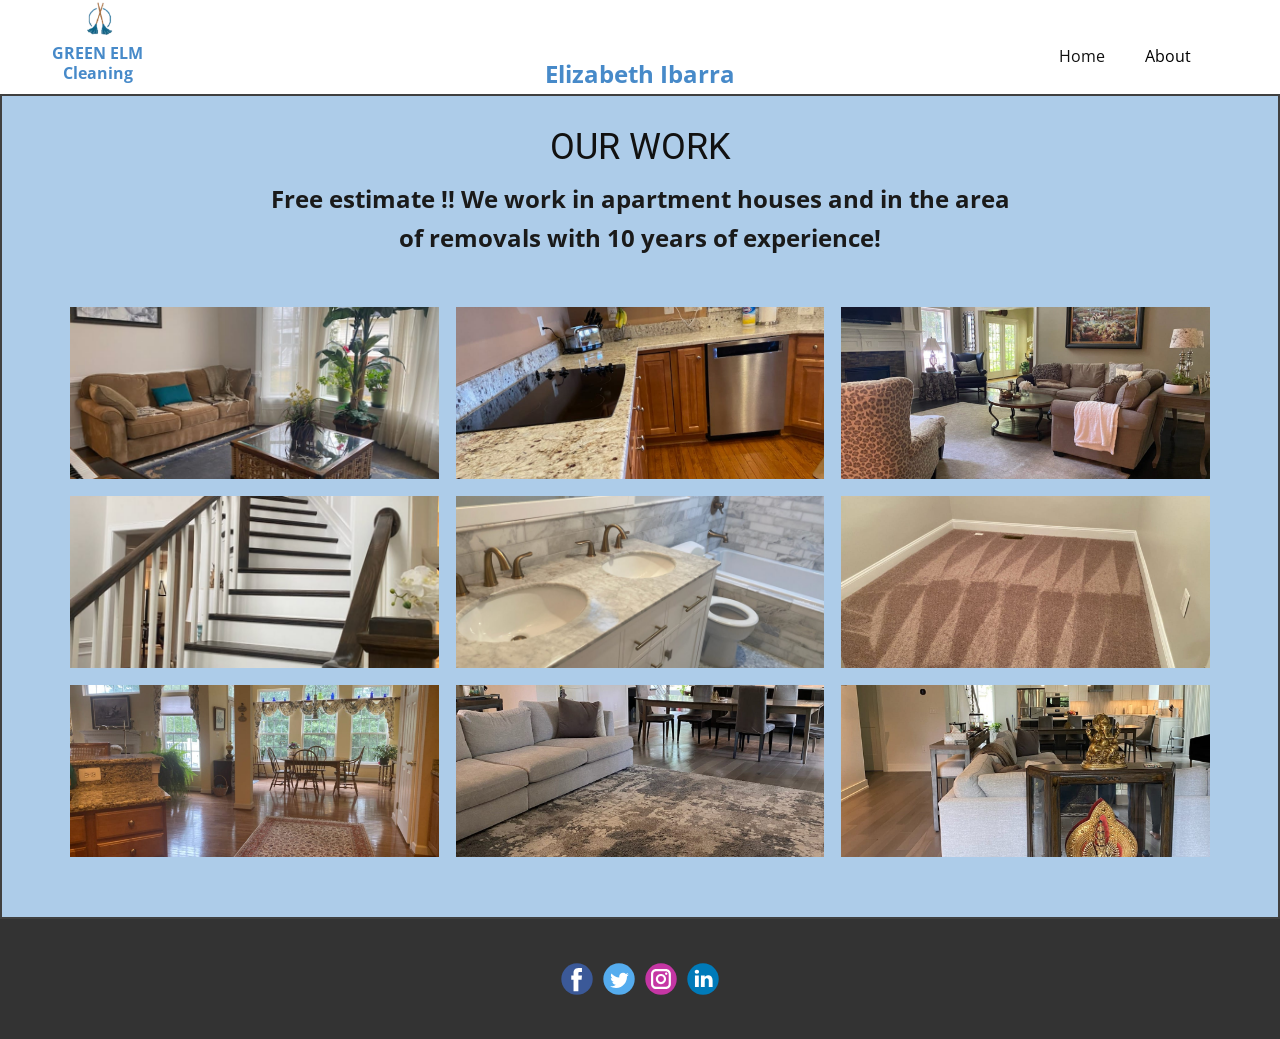
==== commit 27ab08a3: "ad" ====
--- a/About.html
+++ b/About.html
@@ -6,12 +6,11 @@
     <meta name="keywords" content="OUR WORK">
     <meta name="description" content="">
     <meta name="page_type" content="np-template-header-footer-from-plugin">
-    <title>CleangHouse</title>
+    <title>About</title>
     <link rel="stylesheet" href="fs.css" media="screen">
 <link rel="stylesheet" href="About.css" media="screen">
     <script class="u-script" type="text/javascript" src="jquery.js" defer=""></script>
     <script class="u-script" type="text/javascript" src="script.js" defer=""></script>
-    <meta name="generator" content="Nicepage 4.6.5, nicepage.com">
     <link id="u-theme-google-font" rel="stylesheet" href="https://fonts.googleapis.com/css?family=Roboto:100,100i,300,300i,400,400i,500,500i,700,700i,900,900i|Open+Sans:300,300i,400,400i,500,500i,600,600i,700,700i,800,800i">
     
     
@@ -26,13 +25,22 @@
     <meta property="og:title" content="About">
     <meta property="og:type" content="website">
   </head>
-  <body class="u-body u-xl-mode"><header class="u-align-center-sm u-align-center-xs u-clearfix u-header u-header" id="sec-b466"><div class="u-clearfix u-sheet u-valign-bottom u-sheet-1">
+  <body class="u-body u-xl-mode"><header class="u-align-left u-clearfix u-header u-header" id="sec-b466"><div class="u-clearfix u-sheet u-sheet-1">
         <a  class="u-image u-logo u-image-1" data-image-width="169" data-image-height="175">
           <img src="images/Imagen1.png" class="u-logo-image u-logo-image-1">
         </a>
+        <p class="u-text u-text-default u-text-1">
+          <span class="u-text-palette-1-base" style="font-weight: 700;">GREEN ELM</span>
+          <br>
+        </p>
+        <p class="u-hidden-lg u-text u-text-default u-text-palette-1-dark-1 u-text-2">
+          <span class="u-text-palette-1-base" style="font-weight: 700;"> Cleaning<span style="font-weight: 700;"></span>
+          </span>
+          <br>
+        </p>
         <nav class="u-align-right u-menu u-menu-dropdown u-offcanvas u-menu-1">
           <div class="menu-collapse" style="font-size: 1rem;">
-            <a class="u-button-style u-nav-link" href="#">
+            <a class="u-button-style u-nav-link" href="#" style="padding: 4px 0px; font-size: calc(1em + 8px);">
               <svg class="u-svg-link" preserveAspectRatio="xMidYMin slice" viewBox="0 0 302 302" style=""><use xmlns:xlink="http://www.w3.org/1999/xlink" xlink:href="#svg-8a8f"></use></svg>
               <svg xmlns="http://www.w3.org/2000/svg" xmlns:xlink="http://www.w3.org/1999/xlink" version="1.1" id="svg-8a8f" x="0px" y="0px" viewBox="0 0 302 302" style="enable-background:new 0 0 302 302;" xml:space="preserve" class="u-svg-content"><g><rect y="36" width="302" height="30"></rect><rect y="236" width="302" height="30"></rect><rect y="136" width="302" height="30"></rect>
 </g><g></g><g></g><g></g><g></g><g></g><g></g><g></g><g></g><g></g><g></g><g></g><g></g><g></g><g></g><g></g></svg>
@@ -55,15 +63,7 @@
             <div class="u-black u-menu-overlay u-opacity u-opacity-70"></div>
           </div>
         </nav>
-        <p class="u-text u-text-default u-text-1">
-          <span class="u-text-palette-1-base" style="font-weight: 700;">GREEN ELM</span>
-          <br>
-        </p>
-        <p class="u-text u-text-default u-text-palette-1-dark-1 u-text-2">
-          <span class="u-text-palette-1-base" style="font-weight: 700;"> Cleaning<span style="font-weight: 700;"></span>
-          </span>
-          <br>
-        </p>
+        <a  class="u-active-none u-bottom-left-radius-0 u-bottom-right-radius-0 u-btn u-btn-rectangle u-button-style u-hover-none u-none u-radius-0 u-text-palette-1-base u-top-left-radius-0 u-top-right-radius-0 u-btn-1">Elizabeth Ibarra</a>
       </div></header>
     <section class="u-align-center u-border-2 u-border-grey-75 u-clearfix u-palette-1-light-2 u-section-1" id="sec-e76c">
       <div class="u-clearfix u-sheet u-sheet-1">
@@ -91,7 +91,7 @@
             </div>
             <div class="u-effect-fade u-gallery-item">
               <div class="u-back-slide" data-image-width="1280" data-image-height="960">
-                <img class="u-back-image u-expanded" src="images/bigsala-11.jpeg">
+                <img class="u-back-image u-expanded" src="images/bigsala-8.jpeg">
               </div>
               <div class="u-over-slide u-shading u-over-slide-3">
                 <h3 class="u-gallery-heading"></h3>
@@ -160,21 +160,21 @@
     
     <footer class="u-clearfix u-footer u-grey-80" id="sec-1688"><div class="u-clearfix u-sheet u-valign-middle u-sheet-1">
         <div class="u-align-left u-social-icons u-spacing-10 u-social-icons-1">
-          <a class="u-social-url" title="facebook" target="_blank"><span class="u-icon u-social-facebook u-social-icon u-icon-1"><svg class="u-svg-link" preserveAspectRatio="xMidYMin slice" viewBox="0 0 112 112" style=""><use xmlns:xlink="http://www.w3.org/1999/xlink" xlink:href="#svg-a291"></use></svg><svg class="u-svg-content" viewBox="0 0 112 112" x="0" y="0" id="svg-a291"><circle fill="currentColor" cx="56.1" cy="56.1" r="55"></circle><path fill="#FFFFFF" d="M73.5,31.6h-9.1c-1.4,0-3.6,0.8-3.6,3.9v8.5h12.6L72,58.3H60.8v40.8H43.9V58.3h-8V43.9h8v-9.2
+          <a class="u-social-url" title="facebook" target="_blank" ><span class="u-icon u-social-facebook u-social-icon u-icon-1"><svg class="u-svg-link" preserveAspectRatio="xMidYMin slice" viewBox="0 0 112 112" style=""><use xmlns:xlink="http://www.w3.org/1999/xlink" xlink:href="#svg-a291"></use></svg><svg class="u-svg-content" viewBox="0 0 112 112" x="0" y="0" id="svg-a291"><circle fill="currentColor" cx="56.1" cy="56.1" r="55"></circle><path fill="#FFFFFF" d="M73.5,31.6h-9.1c-1.4,0-3.6,0.8-3.6,3.9v8.5h12.6L72,58.3H60.8v40.8H43.9V58.3h-8V43.9h8v-9.2
             c0-6.7,3.1-17,17-17h12.5v13.9H73.5z"></path></svg></span>
           </a>
-          <a class="u-social-url" title="twitter" target="_blank"><span class="u-icon u-social-icon u-social-twitter u-icon-2"><svg class="u-svg-link" preserveAspectRatio="xMidYMin slice" viewBox="0 0 112 112" style=""><use xmlns:xlink="http://www.w3.org/1999/xlink" xlink:href="#svg-4e05"></use></svg><svg class="u-svg-content" viewBox="0 0 112 112" x="0" y="0" id="svg-4e05"><circle fill="currentColor" class="st0" cx="56.1" cy="56.1" r="55"></circle><path fill="#FFFFFF" d="M83.8,47.3c0,0.6,0,1.2,0,1.7c0,17.7-13.5,38.2-38.2,38.2C38,87.2,31,85,25,81.2c1,0.1,2.1,0.2,3.2,0.2
+          <a class="u-social-url" title="twitter" target="_blank" ><span class="u-icon u-social-icon u-social-twitter u-icon-2"><svg class="u-svg-link" preserveAspectRatio="xMidYMin slice" viewBox="0 0 112 112" style=""><use xmlns:xlink="http://www.w3.org/1999/xlink" xlink:href="#svg-4e05"></use></svg><svg class="u-svg-content" viewBox="0 0 112 112" x="0" y="0" id="svg-4e05"><circle fill="currentColor" class="st0" cx="56.1" cy="56.1" r="55"></circle><path fill="#FFFFFF" d="M83.8,47.3c0,0.6,0,1.2,0,1.7c0,17.7-13.5,38.2-38.2,38.2C38,87.2,31,85,25,81.2c1,0.1,2.1,0.2,3.2,0.2
             c6.3,0,12.1-2.1,16.7-5.7c-5.9-0.1-10.8-4-12.5-9.3c0.8,0.2,1.7,0.2,2.5,0.2c1.2,0,2.4-0.2,3.5-0.5c-6.1-1.2-10.8-6.7-10.8-13.1
             c0-0.1,0-0.1,0-0.2c1.8,1,3.9,1.6,6.1,1.7c-3.6-2.4-6-6.5-6-11.2c0-2.5,0.7-4.8,1.8-6.7c6.6,8.1,16.5,13.5,27.6,14
             c-0.2-1-0.3-2-0.3-3.1c0-7.4,6-13.4,13.4-13.4c3.9,0,7.3,1.6,9.8,4.2c3.1-0.6,5.9-1.7,8.5-3.3c-1,3.1-3.1,5.8-5.9,7.4
             c2.7-0.3,5.3-1,7.7-2.1C88.7,43,86.4,45.4,83.8,47.3z"></path></svg></span>
           </a>
-          <a class="u-social-url" title="instagram" target="_blank"><span class="u-icon u-social-icon u-social-instagram u-icon-3"><svg class="u-svg-link" preserveAspectRatio="xMidYMin slice" viewBox="0 0 112 112" style=""><use xmlns:xlink="http://www.w3.org/1999/xlink" xlink:href="#svg-bc34"></use></svg><svg class="u-svg-content" viewBox="0 0 112 112" x="0" y="0" id="svg-bc34"><circle fill="currentColor" cx="56.1" cy="56.1" r="55"></circle><path fill="#FFFFFF" d="M55.9,38.2c-9.9,0-17.9,8-17.9,17.9C38,66,46,74,55.9,74c9.9,0,17.9-8,17.9-17.9C73.8,46.2,65.8,38.2,55.9,38.2
+          <a class="u-social-url" title="instagram" target="_blank" ><span class="u-icon u-social-icon u-social-instagram u-icon-3"><svg class="u-svg-link" preserveAspectRatio="xMidYMin slice" viewBox="0 0 112 112" style=""><use xmlns:xlink="http://www.w3.org/1999/xlink" xlink:href="#svg-bc34"></use></svg><svg class="u-svg-content" viewBox="0 0 112 112" x="0" y="0" id="svg-bc34"><circle fill="currentColor" cx="56.1" cy="56.1" r="55"></circle><path fill="#FFFFFF" d="M55.9,38.2c-9.9,0-17.9,8-17.9,17.9C38,66,46,74,55.9,74c9.9,0,17.9-8,17.9-17.9C73.8,46.2,65.8,38.2,55.9,38.2
             z M55.9,66.4c-5.7,0-10.3-4.6-10.3-10.3c-0.1-5.7,4.6-10.3,10.3-10.3c5.7,0,10.3,4.6,10.3,10.3C66.2,61.8,61.6,66.4,55.9,66.4z"></path><path fill="#FFFFFF" d="M74.3,33.5c-2.3,0-4.2,1.9-4.2,4.2s1.9,4.2,4.2,4.2s4.2-1.9,4.2-4.2S76.6,33.5,74.3,33.5z"></path><path fill="#FFFFFF" d="M73.1,21.3H38.6c-9.7,0-17.5,7.9-17.5,17.5v34.5c0,9.7,7.9,17.6,17.5,17.6h34.5c9.7,0,17.5-7.9,17.5-17.5V38.8
             C90.6,29.1,82.7,21.3,73.1,21.3z M83,73.3c0,5.5-4.5,9.9-9.9,9.9H38.6c-5.5,0-9.9-4.5-9.9-9.9V38.8c0-5.5,4.5-9.9,9.9-9.9h34.5
             c5.5,0,9.9,4.5,9.9,9.9V73.3z"></path></svg></span>
           </a>
-          <a class="u-social-url" title="linkedin" target="_blank"><span class="u-icon u-social-icon u-social-linkedin u-icon-4"><svg class="u-svg-link" preserveAspectRatio="xMidYMin slice" viewBox="0 0 112 112" style=""><use xmlns:xlink="http://www.w3.org/1999/xlink" xlink:href="#svg-53a0"></use></svg><svg class="u-svg-content" viewBox="0 0 112 112" x="0" y="0" id="svg-53a0"><circle fill="currentColor" cx="56.1" cy="56.1" r="55"></circle><path fill="#FFFFFF" d="M41.3,83.7H27.9V43.4h13.4V83.7z M34.6,37.9L34.6,37.9c-4.6,0-7.5-3.1-7.5-7c0-4,3-7,7.6-7s7.4,3,7.5,7
+          <a class="u-social-url" title="linkedin" target="_blank" ><span class="u-icon u-social-icon u-social-linkedin u-icon-4"><svg class="u-svg-link" preserveAspectRatio="xMidYMin slice" viewBox="0 0 112 112" style=""><use xmlns:xlink="http://www.w3.org/1999/xlink" xlink:href="#svg-53a0"></use></svg><svg class="u-svg-content" viewBox="0 0 112 112" x="0" y="0" id="svg-53a0"><circle fill="currentColor" cx="56.1" cy="56.1" r="55"></circle><path fill="#FFFFFF" d="M41.3,83.7H27.9V43.4h13.4V83.7z M34.6,37.9L34.6,37.9c-4.6,0-7.5-3.1-7.5-7c0-4,3-7,7.6-7s7.4,3,7.5,7
             C42.2,34.8,39.2,37.9,34.6,37.9z M89.6,83.7H76.2V62.2c0-5.4-1.9-9.1-6.8-9.1c-3.7,0-5.9,2.5-6.9,4.9c-0.4,0.9-0.4,2.1-0.4,3.3v22.5
             H48.7c0,0,0.2-36.5,0-40.3h13.4v5.7c1.8-2.7,5-6.7,12.1-6.7c8.8,0,15.4,5.8,15.4,18.1V83.7z"></path></svg></span>
           </a>
--- a/fs.css
+++ b/fs.css
@@ -1,3 +1,8 @@
+/*begin-commonstyles library*//*!
+ * froala_editor v4.0.6 (https://www.froala.com/wysiwyg-editor)
+ * License https://froala.com/wysiwyg-editor/terms/
+ * Copyright 2014-2021 Froala Labs
+ */
 
 .fr-clearfix::after {
   clear: both;
@@ -36339,7 +36344,7 @@
 }
 
 .u-header .u-sheet-1 {
-  min-height: 72px;
+  min-height: 91px;
 }
 
 .u-header .u-image-1 {
@@ -36353,8 +36358,17 @@
   height: 100%;
 }
 
+.u-header .u-text-1 {
+  margin: -16px auto 0 -18px;
+}
+
+.u-header .u-text-2 {
+  background-image: none;
+  margin: -6px auto 0 -7px;
+}
+
 .u-header .u-menu-1 {
-  margin: -39px 0 0 auto;
+  margin: -48px auto 0 969px;
 }
 
 .u-header .u-nav-1 {
@@ -36365,38 +36379,130 @@
   font-size: 1rem;
 }
 
-.u-header .u-text-1 {
-  margin: -22px auto 0 -11px;
-}
+.u-header .u-btn-1 {
+  background-image: none;
+  border-style: none;
+  font-weight: 700;
+  font-size: 1.5rem;
+  margin: -19px auto 0;
+  padding: 0;
+}
+@media (max-width: 1199px) {
+  .u-header .u-sheet-1 {
+    min-height: 86px;
+  }
 
-.u-header .u-text-2 {
-  margin: -10px auto 0 0;
-}
-@media (max-width: 1199px) {
+  .u-header .u-image-1 {
+    margin-top: 10px;
+    margin-left: -17px;
+  }
+
   .u-header .u-logo-image-1 {
     max-width: 63px;
     max-height: 63px;
   }
 
+  .u-header .u-text-1 {
+    width: auto;
+    margin-top: -16px;
+    margin-left: -24px;
+  }
+
+  .u-header .u-text-2 {
+    width: auto;
+    margin-left: 85px;
+  }
+
   .u-header .u-menu-1 {
-    margin-right: auto;
+    width: auto;
+    margin-top: -55px;
+    margin-right: -50px;
+    margin-left: auto;
+  }
+
+  .u-header .u-btn-1 {
+    margin-top: -12px;
+    margin-bottom: 4px;
+  }
+}
+@media (max-width: 991px) {
+  .u-header .u-sheet-1 {
+    min-height: 92px;
+  }
+
+  .u-header .u-image-1 {
+    margin-left: -14px;
   }
 
   .u-header .u-text-1 {
-    margin-left: -11px;
-  }
-}
+    margin-left: -32px;
+  }
 
+  .u-header .u-text-2 {
+    margin-top: -9px;
+    margin-left: -22px;
+  }
+
+  .u-header .u-menu-1 {
+    margin-top: -57px;
+    margin-right: 33px;
+  }
+
+  .u-header .u-btn-1 {
+    margin-top: -13px;
+    margin-bottom: 0;
+  }
+}
 @media (max-width: 767px) {
   .u-header .u-image-1 {
-    margin-left: auto;
+    margin-top: 14px;
+    margin-left: -33px;
+  }
+
+  .u-header .u-text-1 {
+    margin-top: -20px;
+    margin-left: -45px;
   }
 
   .u-header .u-text-2 {
-    margin-bottom: 60px;
-  }
-}
+    margin-left: -35px;
+  }
 
+  .u-header .u-menu-1 {
+    margin-left: 468px;
+  }
+
+  .u-header .u-btn-1 {
+    margin-left: 138px;
+  }
+}
+@media (max-width: 575px) {
+  .u-header .u-sheet-1 {
+    min-height: 127px;
+  }
+
+  .u-header .u-image-1 {
+    margin-left: auto;
+  }
+
+  .u-header .u-text-1 {
+    margin-left: auto;
+  }
+
+  .u-header .u-text-2 {
+    margin-left: auto;
+  }
+
+  .u-header .u-menu-1 {
+    margin-right: 0;
+    margin-left: auto;
+  }
+
+  .u-header .u-btn-1 {
+    margin-top: 22px;
+    margin-left: auto;
+  }
+}
 .u-footer .u-sheet-1 {
   min-height: 120px;
 }
